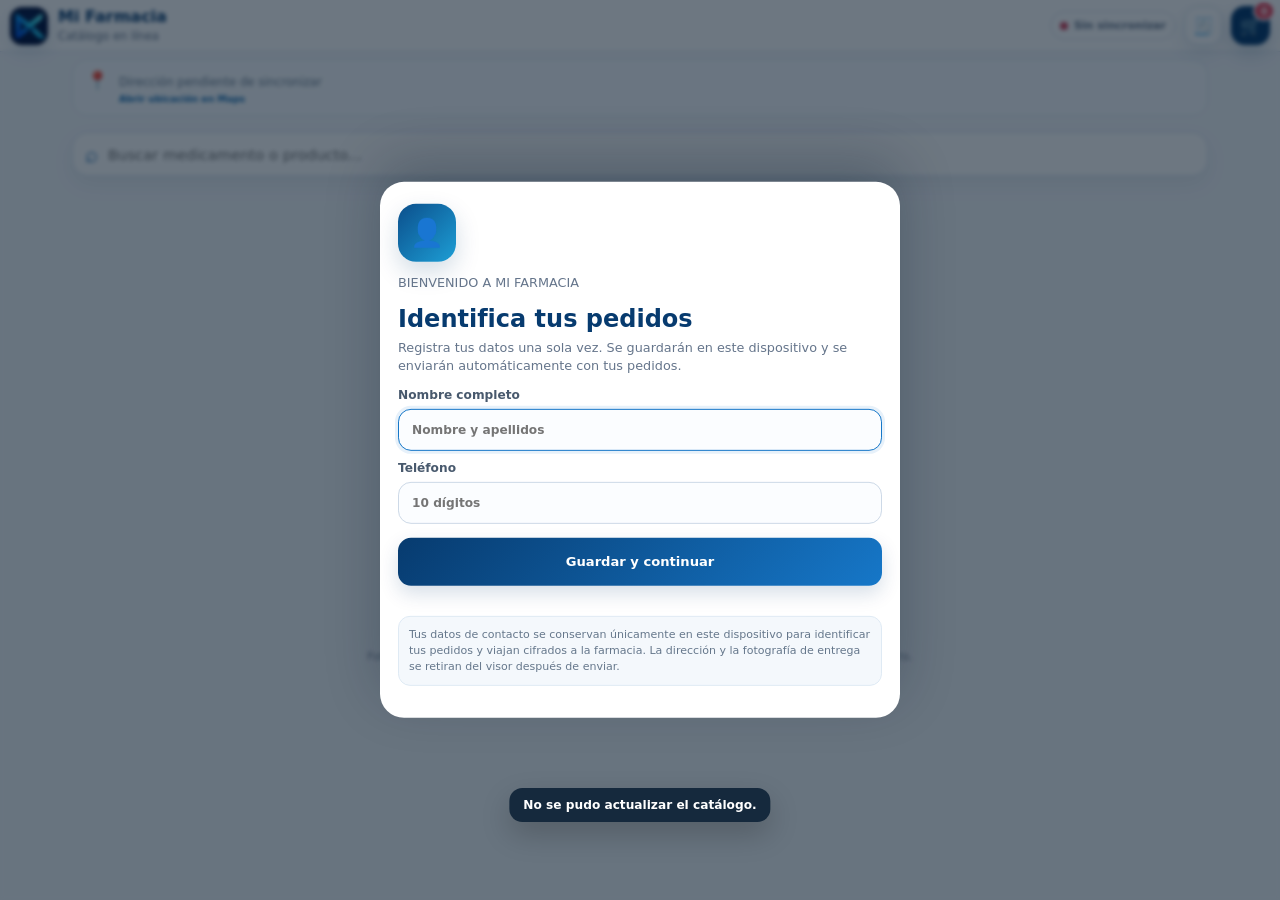
==== docs/index.html @ c157eda9 "Quita geolocalizacion y mejora recuperacion del catalogo" ====
<!doctype html>
<html lang="es-MX">
<head>
  <meta charset="utf-8">
  <meta name="viewport" content="width=device-width,initial-scale=1,maximum-scale=1,user-scalable=no,viewport-fit=cover,interactive-widget=resizes-content">
  <meta name="theme-color" content="#0a4d8c">
  <meta name="description" content="Mi Farmacia: consulta disponibilidad, precios y envía tu pedido a farmacia.">
  <title>Mi Farmacia</title>
  <meta name="mi-farmacia-build" content="single-file-v1.9.0-no-geolocation-catalog-recovery">
  <link rel="icon" type="image/png" href="[data-uri]">
  <style>
:root{--navy:#073b6f;--blue:#0a5fa8;--blue2:#1677c8;--ink:#122033;--muted:#65758b;--line:#dce5ef;--bg:#f4f7fb;--card:#fff;--ok:#0a8f62;--danger:#bd2543;--shadow:0 18px 45px rgba(15,46,76,.11);--radius:22px;--safe-bottom:max(18px,env(safe-area-inset-bottom))}
*{box-sizing:border-box}html{scroll-behavior:smooth}body{margin:0;background:var(--bg);color:var(--ink);font-family:Inter,ui-sans-serif,system-ui,-apple-system,BlinkMacSystemFont,"Segoe UI",sans-serif;-webkit-tap-highlight-color:transparent}button,input,textarea{font:inherit}button{cursor:pointer}.app-header{position:sticky;top:0;z-index:40;display:flex;align-items:center;justify-content:space-between;gap:12px;padding:6px max(10px,env(safe-area-inset-left)) 6px max(10px,env(safe-area-inset-right));background:rgba(255,255,255,.94);backdrop-filter:blur(15px);border-bottom:1px solid rgba(211,224,238,.9)}.brand{display:flex;align-items:center;gap:10px;background:transparent;border:0;padding:0;text-align:left;min-width:0}.brand-logo{width:38px;height:38px;border-radius:12px;object-fit:contain;box-shadow:0 7px 18px rgba(0,70,125,.13)}.brand-logo.custom-store-image{object-fit:cover;border:1px solid #d7e4ef}.brand-copy{display:flex;flex-direction:column;min-width:0}.brand-copy strong{font-size:1rem;color:var(--navy);line-height:1.1}.brand-copy small{font-size:.72rem;color:var(--muted);max-width:50vw;overflow:hidden;text-overflow:ellipsis;white-space:nowrap;margin-top:3px}.header-actions{display:flex;align-items:center;gap:8px;position:relative}.status-chip{display:flex;align-items:center;gap:6px;border:1px solid var(--line);background:#fff;border-radius:999px;padding:7px 9px;color:var(--muted);font-size:.69rem;font-weight:800}.status-chip i{display:block;width:8px;height:8px;border-radius:50%;background:#e0a229}.status-chip.online i{background:#14a36d}.status-chip.offline i{background:#cf4059}.cart-button{position:relative;width:39px;height:39px;border:0;border-radius:14px;background:var(--navy);color:white;font-size:1.1rem;box-shadow:0 8px 20px rgba(7,59,111,.2)}.cart-button b{position:absolute;top:-5px;right:-5px;display:grid;place-items:center;min-width:20px;height:20px;padding:0 5px;border-radius:999px;background:#e63952;color:#fff;font-size:.68rem;border:2px solid #fff}.config-panel{position:fixed;inset:0;z-index:80;background:rgba(4,24,44,.52);padding:72px 14px 14px;overflow:auto}.config-card{max-width:620px;margin:0 auto;background:#fff;border-radius:22px;box-shadow:var(--shadow);padding:18px}.config-head{display:flex;align-items:flex-start;justify-content:space-between;gap:15px;margin-bottom:15px}.config-head div{display:flex;flex-direction:column}.config-head strong{color:var(--navy)}.config-head small{color:var(--muted);margin-top:4px}.config-card label,.checkout-grid label{display:flex;flex-direction:column;gap:7px;font-size:.77rem;font-weight:800;color:#48596d;margin-top:12px}.config-card input,.checkout-grid input,.checkout-grid textarea{width:100%;border:1px solid #cdd9e7;border-radius:13px;background:#fbfdff;padding:12px 13px;color:var(--ink);outline:none}.config-card input:focus,.checkout-grid input:focus,.checkout-grid textarea:focus{border-color:var(--blue2);box-shadow:0 0 0 3px rgba(22,119,200,.1)}.config-actions{display:flex;gap:9px;flex-wrap:wrap;margin-top:15px}.config-message{margin:12px 0 0;color:var(--muted);font-size:.74rem;line-height:1.45}.icon-button,.modal-close{border:1px solid var(--line);background:#fff;color:#52657a;width:39px;height:39px;border-radius:12px;display:grid;place-items:center}main{width:min(1180px,100%);margin:0 auto;padding:7px 10px 34px}.search-shell{position:sticky;top:51px;z-index:30;background:linear-gradient(var(--bg) 78%,rgba(244,247,251,0));padding:6px 0 8px}.search-box{height:44px;background:#fff;border:1px solid #d9e4ef;border-radius:16px;display:flex;align-items:center;gap:8px;padding:0 12px;box-shadow:0 8px 22px rgba(19,55,90,.07)}.search-box>span{font-size:1.4rem;color:var(--blue)}.search-box input{min-width:0;flex:1;border:0;outline:0;font-size:.92rem;color:var(--ink)}.search-box button{border:0;background:#eef3f8;color:#63758a;border-radius:10px;width:30px;height:30px;visibility:hidden}.search-box.has-value button{visibility:visible}.category-strip{display:flex;gap:7px;overflow:auto;padding:7px 1px 1px;scrollbar-width:none}.category-strip::-webkit-scrollbar{display:none}.category-chip{border:1px solid #d7e1ec;background:#fff;color:#536579;border-radius:999px;padding:6px 10px;font-size:.68rem;font-weight:800;white-space:nowrap}.category-chip.active{background:var(--navy);border-color:var(--navy);color:#fff}.state-card{display:flex;min-height:260px;align-items:center;justify-content:center;flex-direction:column;gap:8px;text-align:center;color:var(--muted)}.state-card strong{color:#42566d}.state-icon{font-size:2.6rem}.paused-state{min-height:360px;padding:30px 20px}.paused-state .state-icon{font-size:3.3rem}.paused-state strong{font-size:1.15rem;color:#8b5c00}.paused-state span{max-width:520px;font-size:.86rem;line-height:1.55}.cart-button:disabled{opacity:.45;cursor:not-allowed}.spinner{width:34px;height:34px;border-radius:50%;border:4px solid #dbe5ef;border-top-color:var(--blue);animation:spin .8s linear infinite}@keyframes spin{to{transform:rotate(360deg)}}.product-grid{display:grid;grid-template-columns:repeat(2,minmax(0,1fr));gap:7px}.product-card{position:relative;display:flex;flex-direction:column;min-width:0;background:var(--card);border:1px solid #e0e8f1;border-radius:15px;overflow:hidden;box-shadow:0 8px 21px rgba(17,54,91,.055);transition:.16s transform,.16s box-shadow}.product-card:active{transform:scale(.985)}.product-image{aspect-ratio:1.18/1;background:linear-gradient(145deg,#f2f7fc,#eaf2f9);display:grid;place-items:center;padding:14px;overflow:hidden}.product-image svg,.product-image img{width:100%;height:100%;max-width:180px;max-height:148px;object-fit:contain}.stock-badge{position:absolute;top:6px;left:6px;background:#e9f8f1;color:#087653;border:1px solid #bfe8d8;border-radius:999px;padding:4px 6px;font-size:.56rem;font-weight:900}.product-body{display:flex;flex-direction:column;gap:4px;flex:1;padding:8px 8px 9px}.product-presentation{font-size:.57rem;color:#6e7f92;font-weight:800;text-transform:uppercase;letter-spacing:.035em;line-height:1.25}.product-name{font-size:.76rem;line-height:1.23;margin:0;color:#17283a;display:-webkit-box;-webkit-line-clamp:3;-webkit-box-orient:vertical;overflow:hidden;min-height:2.9em}.product-bottom{margin-top:auto;display:flex;align-items:center;justify-content:space-between;gap:7px;padding-top:4px}.product-price{font-size:.92rem;color:var(--navy);font-weight:900}.add-mini{border:0;border-radius:11px;background:#eaf3fb;color:var(--blue);width:31px;height:31px;font-weight:900;font-size:1.25rem}.modal,.drawer{position:fixed;inset:0;z-index:100}.modal-backdrop,.drawer-backdrop{position:absolute;inset:0;background:rgba(5,22,39,.58);backdrop-filter:blur(2px)}.modal-card{position:absolute;left:50%;bottom:0;transform:translateX(-50%);width:min(560px,100%);max-height:92vh;overflow:auto;background:#fff;border-radius:25px 25px 0 0;padding:22px 18px calc(20px + env(safe-area-inset-bottom));box-shadow:0 -20px 55px rgba(0,20,40,.24)}.modal-close{position:absolute;right:15px;top:15px;z-index:1}.quantity-image{height:128px;display:grid;place-items:center;background:#f1f6fb;border-radius:18px;margin-bottom:13px}.quantity-image svg,.quantity-image img{height:110px;width:80%;object-fit:contain}.quantity-copy small{color:var(--muted);font-size:.7rem;font-weight:800;text-transform:uppercase}.quantity-copy h2{font-size:1.22rem;line-height:1.18;margin:5px 45px 8px 0}.quantity-meta{display:flex;align-items:center;justify-content:space-between;gap:10px;color:var(--ok);font-size:.78rem;font-weight:800}.quantity-meta strong{font-size:1.25rem;color:var(--navy)}.stepper{display:grid;grid-template-columns:48px 1fr 48px;gap:8px;margin:18px 0}.stepper button{border:1px solid #d6e1ec;background:#eef5fb;color:var(--navy);border-radius:13px;font-size:1.4rem;font-weight:900}.stepper input{height:48px;border:1px solid #cbd8e5;border-radius:13px;text-align:center;font-weight:900;font-size:1.05rem;outline:none}.btn{border:0;border-radius:13px;padding:11px 15px;font-weight:900;font-size:.82rem}.btn.primary{background:linear-gradient(135deg,var(--navy),var(--blue2));color:#fff;box-shadow:0 8px 19px rgba(7,59,111,.16)}.btn.ghost{background:#edf3f8;color:#536579}.btn.wide{width:100%;min-height:48px}.drawer-panel{position:absolute;right:0;top:0;bottom:0;width:min(460px,94vw);background:#fff;box-shadow:-20px 0 45px rgba(0,20,40,.2);padding:18px 15px calc(18px + env(safe-area-inset-bottom));display:flex;flex-direction:column}.drawer-head{display:flex;align-items:center;justify-content:space-between;border-bottom:1px solid var(--line);padding-bottom:12px}.drawer-head small{font-size:.64rem;color:var(--blue);font-weight:900;letter-spacing:.1em}.drawer-head h2{margin:2px 0 0}.cart-items{flex:1;overflow:auto;padding:8px 0}.cart-empty{height:100%;min-height:220px;display:grid;place-items:center;text-align:center;color:var(--muted);padding:20px}.cart-row{display:grid;grid-template-columns:62px minmax(0,1fr) auto;gap:10px;align-items:center;border-bottom:1px solid #edf1f5;padding:10px 1px}.cart-thumb{height:58px;background:#f1f6fa;border-radius:13px;display:grid;place-items:center}.cart-thumb svg,.cart-thumb img{width:54px;height:48px;object-fit:contain}.cart-info{min-width:0}.cart-info strong{display:block;font-size:.78rem;line-height:1.25}.cart-info small{display:block;color:var(--muted);font-size:.65rem;margin-top:3px}.cart-price{color:var(--navy);font-weight:900;font-size:.79rem;margin-top:4px}.cart-controls{display:flex;align-items:center;gap:5px}.cart-controls button{width:29px;height:29px;border:1px solid #d7e1eb;background:#f5f8fb;color:var(--navy);border-radius:9px;font-weight:900}.cart-controls b{min-width:20px;text-align:center;font-size:.75rem}.cart-remove{margin-left:3px!important;color:var(--danger)!important}.cart-summary{border-top:1px solid var(--line);padding:13px 2px}.cart-summary>div{display:flex;justify-content:space-between;gap:12px;color:var(--muted);font-size:.77rem;margin:4px 0}.cart-summary .cart-total{align-items:end;margin-top:8px}.cart-total strong{font-size:1.4rem;color:var(--navy)}.checkout-card h2{margin:5px 0 9px}.checkout-grid{display:grid;grid-template-columns:1fr;gap:1px}.checkout-grid label.full{grid-column:1/-1}.checkout-grid textarea{min-height:82px;resize:vertical}.checkout-review{display:flex;justify-content:space-between;align-items:end;margin:17px 0 13px;padding:13px;border-radius:14px;background:#eef5fb;color:#536579;font-size:.78rem}.checkout-review strong{font-size:1.32rem;color:var(--navy)}.checkout-message{min-height:20px;font-size:.74rem;color:var(--danger);font-weight:700}.success-card{text-align:center}.success-mark{width:64px;height:64px;border-radius:50%;margin:4px auto 13px;background:#e7f8f0;color:#0b8b61;display:grid;place-items:center;font-size:2rem;font-weight:900}.success-card h2{margin:4px 0 8px}.success-card>p:not(.eyebrow){color:var(--muted);font-size:.82rem}.order-id{background:#edf4fa;border:1px dashed #aac4dc;color:var(--navy);font-size:1rem;font-weight:900;letter-spacing:.05em;padding:14px;border-radius:13px;margin:16px 0}.toast{position:fixed;z-index:160;left:50%;bottom:calc(78px + env(safe-area-inset-bottom));transform:translate(-50%,20px);background:#15293d;color:#fff;border-radius:13px;padding:10px 14px;max-width:calc(100vw - 30px);font-size:.76rem;font-weight:800;box-shadow:0 12px 30px rgba(0,0,0,.2);opacity:0;pointer-events:none;transition:.2s}.toast.show{opacity:1;transform:translate(-50%,0)}footer{display:flex;flex-direction:column;align-items:center;gap:4px;text-align:center;padding:24px 15px calc(80px + env(safe-area-inset-bottom));color:#7a8999;font-size:.68rem}footer strong{color:var(--navy);font-size:.8rem}footer small{margin-top:5px}.is-busy{opacity:.65;pointer-events:none}[hidden]{display:none!important}

@media(max-width:719px){input,textarea,select{font-size:16px!important}.product-card,.add-mini,.cart-button,.category-chip,.brand{touch-action:manipulation}footer{margin-top:12px}.state-card{min-height:190px}}
@media(min-width:720px){main{padding-left:22px;padding-right:22px}.product-grid{grid-template-columns:repeat(3,minmax(0,1fr));gap:15px}.product-card{border-radius:21px}.product-image{aspect-ratio:1.12/1;padding:18px}.product-image svg,.product-image img{max-width:220px;max-height:180px}.product-body{padding:13px}.modal-card{bottom:50%;transform:translate(-50%,50%);border-radius:24px}.checkout-grid{grid-template-columns:1fr 1fr}}
@media(min-width:1040px){.product-grid{grid-template-columns:repeat(4,minmax(0,1fr))}.search-shell{top:51px}}
@media(max-width:410px){.status-chip span{display:none}.status-chip{padding:7px}.brand-logo{width:36px;height:36px}.product-grid{gap:8px}.product-body{padding:9px}.product-name{font-size:.78rem}.product-price{font-size:.91rem}}

/* Catálogo progresivo para mantener fluidez en celular */
.load-more-wrap{display:flex;justify-content:center;padding:8px 0 96px}.load-more{min-width:210px;background:#fff}.load-more[hidden]{display:none!important}

/* Mi Farmacia v1.8 · disponibilidad y existencia real */
.product-card.is-out{opacity:.72;filter:saturate(.72)}
.product-card.is-out .product-image{background:linear-gradient(145deg,#f6f7f9,#eef1f4)}
.stock-badge.is-out{background:#f4f4f6;color:#6b7280;border-color:#dadde2}.stock-badge.is-low{background:#fff4dc;color:#a85b00;border-color:#f3d49a;box-shadow:0 4px 12px rgba(168,91,0,.10)}
.add-mini:disabled{background:#f0f2f5;color:#9aa3ad;cursor:not-allowed}
.availability-inline{display:inline-flex;align-items:center;gap:6px;border-radius:999px;padding:5px 9px;background:#e9f8f1;color:#087653;border:1px solid #bfe8d8}
.availability-inline.is-out{background:#f4f4f6;color:#6b7280;border-color:#dadde2}.availability-inline.is-low{background:#fff4dc;color:#a85b00;border-color:#f3d49a}

  
/* Mi Farmacia v1.3 · panel de conexión de solo lectura */
.brand{cursor:pointer}.brand:focus-visible{outline:3px solid rgba(22,119,200,.22);outline-offset:3px;border-radius:13px}
.connection-panel{position:fixed;inset:0;z-index:120;display:grid;place-items:start center;padding:72px 14px 18px;overflow:auto}.connection-panel[hidden]{display:none!important}.connection-backdrop{position:fixed;inset:0;background:rgba(4,24,44,.55);backdrop-filter:blur(3px)}.connection-card{position:relative;width:min(620px,100%);background:#fff;border:1px solid #dce6ef;border-radius:22px;box-shadow:0 24px 70px rgba(4,35,64,.28);padding:17px}.connection-head{display:flex;align-items:flex-start;justify-content:space-between;gap:14px}.connection-head small{font-size:.63rem;color:#1677c8;font-weight:900;letter-spacing:.11em}.connection-head h2{margin:3px 0 3px;color:var(--navy);font-size:1.2rem}.connection-head p{margin:0;color:var(--muted);font-size:.74rem;line-height:1.4}.connection-status{display:flex;align-items:center;gap:8px;margin:15px 0 10px;padding:9px 11px;background:#f6f9fc;border:1px solid #dfe8f1;border-radius:13px;color:#445a70;font-size:.78rem}.connection-status i{width:9px;height:9px;border-radius:50%;background:#e0a229}.connection-status.online i{background:#14a36d}.connection-status.offline i{background:#cf4059}.connection-grid{display:grid;grid-template-columns:1fr 1fr;gap:9px}.connection-field{min-width:0;background:#fbfdff;border:1px solid #dfe7ef;border-radius:13px;padding:10px 11px}.connection-field span{display:block;color:#718197;font-size:.61rem;font-weight:900;text-transform:uppercase;letter-spacing:.055em;margin-bottom:5px}.connection-field strong{display:block;color:#17324d;font-size:.76rem;line-height:1.35;overflow-wrap:anywhere}.connection-url-field{grid-column:1/-1}.copy-link{margin-top:8px;border:0;background:#eaf3fb;color:#0b66ae;border-radius:9px;padding:7px 10px;font-size:.68rem;font-weight:900}.connection-note{margin:11px 2px 0;color:#718197;font-size:.67rem;line-height:1.4}@media(max-width:520px){.connection-panel{padding:64px 10px 12px}.connection-card{border-radius:19px;padding:14px}.connection-grid{grid-template-columns:1fr}.connection-url-field{grid-column:auto}.connection-field{padding:9px 10px}}

/* v1.4.0 · perfil local, antibióticos unificados e imágenes reales por código de barras */
.profile-card{max-width:520px}.profile-card .profile-mark{width:58px;height:58px;border-radius:18px;display:grid;place-items:center;margin:0 0 12px;background:linear-gradient(135deg,#0b4f8c,#1d9ed5);color:#fff;font-size:1.7rem;box-shadow:0 10px 24px rgba(7,59,111,.18)}
.profile-card h2{margin:3px 45px 6px 0;color:var(--navy)}.profile-card>p{margin:0 0 12px;color:var(--muted);font-size:.8rem;line-height:1.45}.profile-grid{display:grid;gap:10px}.profile-grid label{display:flex;flex-direction:column;gap:7px;font-size:.76rem;font-weight:900;color:#48596d}.profile-grid input{width:100%;border:1px solid #cdd9e7;border-radius:13px;background:#fbfdff;padding:13px;color:var(--ink);outline:none}.profile-grid input:focus{border-color:var(--blue2);box-shadow:0 0 0 3px rgba(22,119,200,.1)}.privacy-note{margin-top:10px!important;font-size:.69rem!important;background:#f4f8fc;border:1px solid #dfeaf4;border-radius:12px;padding:10px;color:#65778b!important}.profile-error{min-height:18px;margin-top:9px;color:#b62f48;font-size:.72rem;font-weight:800}
.rx-catalog-note{display:flex;align-items:flex-start;gap:8px;margin:9px 1px 1px;padding:9px 11px;border:1px solid #f1d39b;border-radius:13px;background:#fff8e9;color:#72541c;font-size:.7rem;line-height:1.38}.rx-catalog-note strong{color:#65450c}.rx-catalog-note span:first-child{font-size:1rem;line-height:1}
.rx-inline{margin:11px 0 0;padding:9px 11px;border-radius:12px;border:1px solid #f0cf91;background:#fff8e6;color:#74510f;font-size:.72rem;font-weight:800;line-height:1.4}.rx-badge{display:inline-flex;align-items:center;gap:4px;border-radius:999px;padding:4px 7px;background:#fff2d4;border:1px solid #edcb83;color:#76500a;font-size:.57rem;font-weight:900;margin-top:2px;width:max-content}.checkout-rx{margin:12px 0 0;padding:10px 12px;border-radius:13px;background:#fff7e2;border:1px solid #efcf8d;color:#6f4b0a;font-size:.73rem;font-weight:800;line-height:1.4}
.product-image{position:relative}.product-image img.real-product-image,.quantity-image img.real-product-image,.cart-thumb img.real-product-image{filter:drop-shadow(0 9px 12px rgba(30,52,76,.14));object-fit:contain}.image-source-badge{position:absolute;right:7px;bottom:7px;border-radius:999px;background:rgba(255,255,255,.9);border:1px solid #dae5ef;color:#6a7a8b;padding:3px 6px;font-size:.5rem;font-weight:800;backdrop-filter:blur(6px)}


/* v1.7 · dirección pública, entrega y seguimiento local de pedidos */
.store-public-card{display:flex;align-items:flex-start;gap:10px;margin:0 0 10px;padding:11px 13px;border:1px solid #dbe8f2;border-radius:15px;background:#f8fbfe;color:#435a70}.store-public-card>span{font-size:1.15rem;line-height:1.1}.store-public-card strong{display:block;color:var(--navy);font-size:.78rem}.store-public-card small{display:block;margin-top:3px;color:#687b8f;font-size:.69rem;line-height:1.4}.history-button{position:relative;width:39px;height:39px;border:1px solid #d6e3ee;border-radius:14px;background:#fff;color:var(--navy);font-size:1.05rem;box-shadow:0 8px 20px rgba(7,59,111,.10);display:grid;place-items:center}.history-button:active{transform:scale(.97)}.history-drawer .drawer-panel{width:min(520px,94vw)}.history-drawer .order-history{flex:1;min-height:0;margin:10px 0 0;border:0;border-radius:0;overflow:auto;box-shadow:none}.history-drawer .order-history-head{position:sticky;top:0;z-index:2;padding:11px 2px;background:#fff}.history-drawer .order-history-list{padding:9px 1px 18px}.order-history{margin:0 0 12px;border:1px solid #dce8f1;border-radius:16px;background:#fff;overflow:hidden}.order-history-head{display:flex;align-items:center;justify-content:space-between;gap:10px;padding:11px 13px;border-bottom:1px solid #e6edf3;background:#fbfdff}.order-history-head div strong{display:block;color:var(--navy);font-size:.76rem}.order-history-head div small{display:block;color:#758699;font-size:.61rem;margin-top:2px}.order-history-head button{border:1px solid #cfe0ed;background:#eef6fc;color:#0b66ae;border-radius:10px;padding:7px 9px;font-size:.62rem;font-weight:900}.order-history-actions{display:flex;align-items:center;justify-content:flex-end;gap:6px;flex-wrap:wrap}.order-history-head .order-history-actions button{white-space:nowrap}.order-history-head .order-history-actions .danger-soft{border-color:#f1cbd2;background:#fff3f5;color:#b4243f}.order-history-head .order-history-actions .danger-soft:hover{background:#fde9ed}.order-history-head .order-history-actions .danger-soft:disabled{opacity:.45;cursor:not-allowed}@media(max-width:520px){.order-history-head{align-items:flex-start}.order-history-actions{max-width:58%;justify-content:flex-end}.order-history-head .order-history-actions button{padding:7px 8px;font-size:.58rem}}.order-history-list{display:grid;gap:7px;padding:9px}.order-history-empty{padding:14px;color:#7a8999;font-size:.7rem;text-align:center}.order-history-item{display:grid;grid-template-columns:minmax(0,1fr) auto;gap:8px;padding:9px 10px;border:1px solid #e7edf3;border-radius:12px;background:#fff}.order-history-item strong{display:block;color:#263b50;font-size:.7rem}.order-history-item small{display:block;color:#758699;font-size:.6rem;margin-top:2px;line-height:1.35}.order-status-pill{align-self:start;border-radius:999px;padding:5px 7px;background:#eaf2f8;color:#5e7184;font-size:.56rem;font-weight:900;white-space:nowrap}.order-status-pill.surtido{background:#e2f7ec;color:#087653}.order-status-pill.cancelado{background:#fdebed;color:#aa203b}.order-status-pill.en-proceso{background:#fff4d8;color:#8b5c00}.order-status-pill.nuevo{background:#e3f4ff;color:#075f9a}
.order-progress-panel{position:absolute;right:0;top:calc(100% + 10px);width:min(365px,calc(100vw - 20px));border:1px solid #cfe0ed;border-radius:17px;background:rgba(255,255,255,.98);box-shadow:0 18px 45px rgba(7,59,111,.2);padding:12px 13px;color:#31475b;cursor:pointer;backdrop-filter:blur(14px);z-index:65}.order-progress-panel[hidden]{display:none!important}.order-progress-top{display:flex;align-items:flex-start;justify-content:space-between;gap:10px}.order-progress-title{min-width:0}.order-progress-title strong{display:block;color:var(--navy);font-size:.72rem}.order-progress-title small{display:block;margin-top:2px;color:#7a8999;font-size:.57rem;overflow:hidden;text-overflow:ellipsis;white-space:nowrap}.order-progress-badge{flex:0 0 auto;border-radius:999px;padding:5px 8px;background:#e3f4ff;color:#075f9a;font-size:.56rem;font-weight:950;white-space:nowrap}.order-progress-badge.en-proceso{background:#fff4d8;color:#8b5c00}.order-progress-badge.surtido{background:#e2f7ec;color:#087653}.order-progress-badge.cancelado{background:#fdebed;color:#aa203b}.order-progress-message{margin-top:8px;font-size:.65rem;font-weight:800;line-height:1.35;color:#53697e}.order-progress-steps{display:grid;grid-template-columns:repeat(3,1fr);gap:5px;margin-top:10px}.order-progress-step{position:relative;padding-top:12px;text-align:center;color:#8a98a7;font-size:.51rem;font-weight:900;line-height:1.15}.order-progress-step::before{content:'';position:absolute;top:2px;left:50%;width:8px;height:8px;transform:translateX(-50%);border-radius:50%;background:#d7e1ea;box-shadow:0 0 0 3px #f4f7fa}.order-progress-step:not(:last-child)::after{content:'';position:absolute;top:5px;left:calc(50% + 7px);width:calc(100% - 14px);height:2px;background:#e2e8ee}.order-progress-step.done,.order-progress-step.current{color:#0a5b95}.order-progress-step.done::before,.order-progress-step.current::before{background:#1681c4;box-shadow:0 0 0 3px #dff1fc}.order-progress-step.done:not(:last-child)::after{background:#70b9e4}.order-progress-step.current::before{animation:orderPulse 1.4s ease-in-out infinite}.order-progress-panel.terminal .order-progress-step{color:#087653}.order-progress-panel.terminal .order-progress-step::before{background:#17a36d;box-shadow:0 0 0 3px #dff5eb}.order-progress-panel.terminal .order-progress-step:not(:last-child)::after{background:#74cdaa}.order-progress-panel.cancelled .order-progress-steps{display:none}.order-progress-panel.cancelled .order-progress-message{color:#9d2940}@keyframes orderPulse{0%,100%{box-shadow:0 0 0 3px #dff1fc}50%{box-shadow:0 0 0 7px rgba(22,129,196,.12)}}@media(max-width:520px){.order-progress-panel{right:-1px;top:calc(100% + 8px);width:min(350px,calc(100vw - 12px));padding:11px}.order-progress-message{font-size:.63rem}}.delivery-choice{margin:13px 0 0;padding:12px;border:1px solid #dce7f0;border-radius:14px;background:#f9fbfd}.delivery-choice>strong{display:block;color:var(--navy);font-size:.76rem;margin-bottom:9px}.delivery-options{display:grid;grid-template-columns:1fr 1fr;gap:8px}.delivery-option{display:flex!important;align-items:center!important;gap:8px!important;border:1px solid #d5e1eb;border-radius:12px;background:#fff;padding:10px!important;color:#385069!important;font-size:.7rem!important;font-weight:900!important;cursor:pointer}.delivery-option input{width:auto!important;margin:0}.delivery-section{margin-top:10px;padding-top:10px;border-top:1px solid #e1e9f0}.delivery-section label{display:flex;flex-direction:column;gap:6px;color:#4b5e72;font-size:.7rem;font-weight:900}.delivery-section input,.delivery-section textarea{width:100%;border:1px solid #cdd9e7;border-radius:12px;background:#fff;padding:11px;color:var(--ink);outline:none}.delivery-section textarea{min-height:76px;resize:vertical}.delivery-row{display:grid;grid-template-columns:1fr 1fr;gap:8px}.pickup-address{padding:9px 10px;border-radius:11px;background:#eef5fb;color:#50667b;font-size:.68rem;line-height:1.4;margin-bottom:9px}.pickup-address strong{color:var(--navy)}.delivery-help{margin:6px 1px 0;color:#7a8999;font-size:.61rem;line-height:1.35}.facade-preview{margin-top:9px;display:flex;align-items:center;gap:9px}.facade-preview img{width:92px;height:70px;object-fit:cover;border-radius:10px;border:1px solid #d4e0ea;background:#eef4f8}.facade-preview span{font-size:.62rem;color:#65788b}.connection-address-field{grid-column:1/-1}@media(max-width:520px){.delivery-options,.delivery-row{grid-template-columns:1fr}.connection-address-field{grid-column:auto}}


/* Mi Farmacia · stock visible directamente en tarjeta + detalle de historial */
.stock-badge{z-index:3}.stock-badge.is-low{background:#fff3d6!important;color:#9a5a00!important;border-color:#f1cb7a!important}
.stock-inline{display:flex;align-items:center;gap:5px;width:fit-content;max-width:100%;margin-top:5px;border-radius:9px;padding:5px 7px;background:#e9f8f1;color:#087653;border:1px solid #bfe8d8;font-size:.59rem;font-weight:950;line-height:1.2}
.stock-inline.is-low{background:#fff3d6;color:#9a5a00;border-color:#f1cb7a}.stock-inline.is-out{background:#fdebed;color:#aa203b;border-color:#f4bfc8}.stock-inline.is-out::before{content:'●';font-size:.65rem}.stock-inline.is-low::before{content:'⚠';font-size:.7rem}
.order-history-item{cursor:pointer;transition:.15s}.order-history-item:hover,.order-history-item.open{border-color:#9fc7e9;background:#f8fbfe}.order-history-detail{grid-column:1/-1;border-top:1px solid #e4ebf2;margin-top:4px;padding-top:9px}.order-history-detail h3{margin:0 0 7px;color:var(--navy);font-size:.71rem}.order-history-detail-row{display:grid;grid-template-columns:minmax(0,1fr) auto;gap:8px;padding:6px 0;border-bottom:1px dashed #e5ebf1}.order-history-detail-row:last-child{border-bottom:0}.order-history-detail-row span{font-size:.62rem;color:#40566b;line-height:1.35}.order-history-detail-row b{font-size:.62rem;color:var(--navy);white-space:nowrap}.order-history-detail-meta{margin-top:7px;padding:7px 8px;border-radius:9px;background:#eef5fb;color:#53697e;font-size:.61rem;line-height:1.4}.order-history-item .history-hint{display:block;margin-top:5px;color:#0b66ae;font-size:.58rem;font-weight:900}

/* v1.8 · Maps, imagen de sucursal ampliada y fondo visual */
body.store-wallpaper{background:#eef4fa;}
body.store-wallpaper::before{content:"";position:fixed;inset:51px 0 0;z-index:0;pointer-events:none;background-image:var(--store-wallpaper,none);background-repeat:no-repeat;background-position:center center;background-size:min(980px,88vw) auto;opacity:.13;filter:saturate(.9) contrast(.96);}
main{position:relative;z-index:1}.app-header{z-index:40}.connection-panel,.modal,.drawer{z-index:120}
.store-public-card{width:100%;font:inherit;text-align:left;cursor:pointer;appearance:none;-webkit-appearance:none;transition:.16s border-color,.16s background,.16s transform}
.store-public-card:hover{border-color:#9fc7e9;background:rgba(248,251,254,.92)}.store-public-card:active{transform:scale(.995)}
.store-public-card small{font-size:.73rem}.store-public-card .maps-hint{display:block;margin-top:3px;color:#0b66ae;font-size:.58rem;font-weight:900}
.connection-store-photo{margin:13px 0 10px;border:1px solid #dbe6ef;border-radius:16px;background:#f2f7fb;overflow:hidden;display:grid;place-items:center;min-height:120px}
.connection-store-photo[hidden]{display:none!important}.connection-store-photo img{display:block;width:100%;height:min(320px,42vh);object-fit:contain;background:#f2f7fb}
@media(max-width:520px){body.store-wallpaper::before{background-size:94vw auto;opacity:.11}.connection-store-photo img{height:min(260px,36vh)}}

  .order-progress-panel{position:relative}
  .order-progress-close{position:absolute;top:8px;right:8px;width:28px;height:28px;border:1px solid #d8e2ec;border-radius:50%;background:#fff;color:#536579;font-size:18px;line-height:1;display:grid;place-items:center;cursor:pointer;z-index:2;padding:0}
  .order-progress-close:hover{background:#f1f5f9}
  .order-progress-top{padding-right:32px}
  .delivery-radius-notice{margin:0 0 10px;padding:10px 11px;border:1px solid #b9d9ef;border-radius:12px;background:#eef8ff;color:#31536e;font-size:.67rem;line-height:1.42}.delivery-radius-notice strong{display:block;color:#075f9a;margin-bottom:4px}.delivery-radius-notice.warning{border-color:#f1cc82;background:#fff7df;color:#76520f}.delivery-radius-notice.ok{border-color:#b9e2cf;background:#eefaf4;color:#166447}.delivery-radius-notice.error{border-color:#efbdc6;background:#fff1f3;color:#9d2940}.delivery-location-actions{display:flex;align-items:center;gap:8px;flex-wrap:wrap;margin-top:7px}.delivery-location-actions button{border:1px solid #bfd6e8;background:#fff;color:#0b66ae;border-radius:9px;padding:6px 9px;font-size:.61rem;font-weight:900}.delivery-location-status{font-weight:800}.success-privacy-note{margin:10px 0 0;padding:9px 10px;border-radius:11px;background:#eef8f4;color:#166447;font-size:.67rem;font-weight:800;line-height:1.4}
</style>
</head>
<body>
  <header class="app-header">
    <button id="brandButton" class="brand" type="button" aria-label="Ver conexión de Mi Farmacia" aria-expanded="false">
      <img src="[data-uri]" alt="Mi Farmacia" id="brandLogo" class="brand-logo">
      <span class="brand-copy"><strong>Mi Farmacia</strong><small id="storeName">Catálogo en línea</small></span>
    </button>
    <div class="header-actions">
      <span id="statusChip" class="status-chip offline"><i></i><span>Conectando</span></span>
      <button id="orderHistoryButton" class="history-button" type="button" aria-label="Abrir historial de pedidos" title="Historial de pedidos">🧾</button>
      <button id="cartButton" class="cart-button" type="button" aria-label="Abrir carrito">🛒<b id="cartCount">0</b></button>
      <section id="orderProgressPanel" class="order-progress-panel" role="button" tabindex="0" aria-live="polite" aria-label="Seguimiento del pedido" hidden></section>
    </div>
  </header>

  <div id="connectionPanel" class="connection-panel" hidden>
    <div class="connection-backdrop" data-close="connection"></div>
    <section class="connection-card" role="dialog" aria-modal="true" aria-labelledby="connectionTitle">
      <div class="connection-head">
        <div><small>CONEXIÓN AUTOMÁTICA</small><h2 id="connectionTitle">Mi Farmacia</h2></div>
        <button id="closeConnection" class="icon-button" type="button" aria-label="Cerrar">✕</button>
      </div>
      <div class="connection-status"><i id="connectionDot"></i><strong id="connectionState">Conectando…</strong></div>
      <div id="connectionStorePhoto" class="connection-store-photo" hidden><img id="connectionStoreImage" alt="Imagen de la sucursal"></div>
      <div class="connection-grid">
        <div class="connection-field"><span>Farmacia</span><strong id="connectionStoreName">FARMACIA FARMABIEN GARDENIAS</strong></div>
        <div class="connection-field"><span>ID / equipo</span><strong id="connectionStoreId">—</strong></div>
        <div class="connection-field"><span>Catálogo</span><strong id="connectionCatalog">Esperando sincronización</strong></div>
        <div class="connection-field connection-address-field"><span>Dirección de la sucursal</span><strong id="connectionStoreAddress">Pendiente de sincronizar</strong></div>
      </div>
    </section>
  </div>

  <main>

    <button id="storePublicCard" class="store-public-card" type="button" aria-label="Abrir ubicación de la sucursal en Google Maps"><span>📍</span><div><small id="storePublicAddress">Dirección pendiente de sincronizar</small><span class="maps-hint">Abrir ubicación en Maps</span></div></button>

    <section class="search-shell" aria-label="Buscar productos">
      <div class="search-box"><span>⌕</span><input id="searchInput" type="search" autocomplete="off" placeholder="Buscar medicamento o producto..."><button id="clearSearch" type="button" aria-label="Limpiar búsqueda">✕</button></div>
      <div id="categoryStrip" class="category-strip" aria-label="Categorías"></div>
      <div id="rxCatalogNote" class="rx-catalog-note" hidden><span>⚕</span><div><strong>Antibióticos</strong><br>Se requiere presentar receta médica al recoger el pedido en sucursal.</div></div>
    </section>

    <section id="pausedState" class="state-card paused-state" hidden><div class="state-icon">🛠️</div><strong>Tienda pausada por mantenimiento</strong><span>Pronto estaremos en línea. Gracias por tu comprensión.</span></section>
    <section id="loadingState" class="state-card"><div class="spinner"></div><strong>Cargando catálogo…</strong><span>Consultando disponibilidad y precios.</span></section>
    <section id="emptyState" class="state-card" hidden><div class="state-icon">📦</div><strong>No hay productos para mostrar</strong><span id="emptyMessage">Prueba otra búsqueda.</span></section>
    <section id="productGrid" class="product-grid" aria-live="polite"></section>
    <div class="load-more-wrap"><button id="loadMoreProducts" class="btn ghost load-more" type="button" hidden>Mostrar más productos</button></div>
  </main>


  <div id="welcomeModal" class="modal" hidden>
    <div class="modal-backdrop"></div>
    <div class="modal-card profile-card" role="dialog" aria-modal="true" aria-labelledby="welcomeTitle">
      <div class="profile-mark">👤</div>
      <p class="eyebrow">BIENVENIDO A MI FARMACIA</p><h2 id="welcomeTitle">Identifica tus pedidos</h2>
      <p>Registra tus datos una sola vez. Se guardarán en este dispositivo y se enviarán automáticamente con tus pedidos.</p>
      <div class="profile-grid">
        <label>Nombre completo<input id="welcomeName" autocomplete="name" maxlength="80" placeholder="Nombre y apellidos"></label>
        <label>Teléfono<input id="welcomePhone" autocomplete="tel" inputmode="tel" maxlength="20" placeholder="10 dígitos"></label>
      </div>
      <button id="saveWelcomeProfile" class="btn primary wide" type="button" style="margin-top:14px">Guardar y continuar</button>
      <p id="welcomeError" class="profile-error"></p>
      <p class="privacy-note">Tus datos de contacto se conservan únicamente en este dispositivo para identificar tus pedidos y viajan cifrados a la farmacia. La dirección y la fotografía de entrega se retiran del visor después de enviar.</p>
    </div>
  </div>

  <div id="quantityModal" class="modal" hidden>
    <div class="modal-backdrop" data-close="quantity"></div>
    <div class="modal-card quantity-card" role="dialog" aria-modal="true" aria-labelledby="quantityTitle">
      <button class="modal-close" type="button" data-close="quantity">✕</button>
      <div id="quantityImage" class="quantity-image"></div>
      <div class="quantity-copy"><small id="quantityPresentation"></small><h2 id="quantityTitle">Producto</h2><div class="quantity-meta"><span id="quantityStock" class="availability-inline"></span><strong id="quantityPrice"></strong></div></div>
      <div id="quantityRxNotice" class="rx-inline" hidden>⚕ Antibiótico: deberás presentar receta médica al recoger el pedido en sucursal.</div>
      <div class="stepper" aria-label="Cantidad"><button id="qtyMinus" type="button">−</button><input id="qtyInput" type="number" min="1" value="1" inputmode="numeric"><button id="qtyPlus" type="button">+</button></div>
      <button id="addToCart" class="btn primary wide" type="button">Agregar al carrito</button>
    </div>
  </div>

  <div id="historyDrawer" class="drawer history-drawer" hidden>
    <div class="drawer-backdrop" data-close="history"></div>
    <aside class="drawer-panel" role="dialog" aria-modal="true" aria-labelledby="historyTitle">
      <div class="drawer-head"><div><small>TUS PEDIDOS</small><h2 id="historyTitle">Historial</h2></div><button class="icon-button" type="button" data-close="history" aria-label="Cerrar historial">✕</button></div>
      <section id="orderHistoryPanel" class="order-history" aria-label="Historial de pedidos"><div class="order-history-head"><div class="order-history-copy"><strong>Mis pedidos</strong><small>Historial reciente guardado en este dispositivo</small></div><div class="order-history-actions"><button id="deleteOrderHistory" class="danger-soft" type="button">🗑 Eliminar pedidos</button><button id="enableOrderNotifications" type="button">🔔 Activar avisos</button></div></div><div id="orderHistoryList" class="order-history-list"></div></section>
    </aside>
  </div>

  <div id="cartDrawer" class="drawer" hidden>
    <div class="drawer-backdrop" data-close="cart"></div>
    <aside class="drawer-panel" role="dialog" aria-modal="true" aria-labelledby="cartTitle">
      <div class="drawer-head"><div><small>TU PEDIDO</small><h2 id="cartTitle">Carrito</h2></div><button class="icon-button" type="button" data-close="cart">✕</button></div>
      <div id="cartItems" class="cart-items"></div>
      <div class="cart-summary"><div><span>Productos</span><strong id="cartPieces">0 pzas</strong></div><div class="cart-total"><span>Total estimado</span><strong id="cartTotal">$0.00</strong></div></div>
      <button id="checkoutButton" class="btn primary wide" type="button">Finalizar pedido</button>
    </aside>
  </div>

  <div id="checkoutModal" class="modal" hidden>
    <div class="modal-backdrop" data-close="checkout"></div>
    <div class="modal-card checkout-card" role="dialog" aria-modal="true" aria-labelledby="checkoutTitle">
      <button class="modal-close" type="button" data-close="checkout">✕</button>
      <p class="eyebrow">DATOS PARA TU PEDIDO</p><h2 id="checkoutTitle">Confirmar pedido</h2>
      <div class="checkout-grid">
        <input id="customerName" type="hidden"><input id="customerPhone" type="hidden">
        <div class="privacy-note full">🔒 Tus datos de contacto ya están registrados en este dispositivo y se enviarán cifrados a la farmacia. No se muestran nuevamente al finalizar el carrito.</div>
        <label class="full">Observaciones<textarea id="customerNote" maxlength="240" placeholder="Opcional: indicaciones para la farmacia"></textarea></label>
      </div>
      <div class="delivery-choice">
        <strong>¿Cómo quieres recibir tu pedido?</strong>
        <div class="delivery-options">
          <label class="delivery-option"><input id="deliveryPickup" type="radio" name="deliveryType" value="RECOGER_SUCURSAL" checked> 🏪 Recoger en sucursal</label>
          <label class="delivery-option"><input id="deliveryHome" type="radio" name="deliveryType" value="DOMICILIO"> 🚚 Entrega a domicilio</label>
        </div>
        <div id="pickupFields" class="delivery-section">
          <div class="pickup-address"><strong>Dirección:</strong> <span id="pickupStoreAddress">Pendiente de sincronizar</span></div>
          <div class="delivery-row">
            <label>Día estimado de recogida <small>(opcional)</small><input id="pickupDate" type="date"></label>
            <label>Hora estimada <small>(opcional)</small><input id="pickupTime" type="time"></label>
          </div>
        </div>
        <div id="homeDeliveryFields" class="delivery-section" hidden>
          <div id="deliveryRadiusNotice" class="delivery-radius-notice warning"><strong>🚚 Entrega a domicilio cerca del establecimiento</strong><span>La entrega a domicilio se realiza únicamente en zonas cercanas a la farmacia, aproximadamente dentro de 1 km.</span></div>
          <label>Dirección de entrega<textarea id="deliveryAddress" maxlength="260" autocomplete="street-address" placeholder="Calle, número, colonia, referencias"></textarea></label>
          <label style="margin-top:9px">Fotografía de la fachada<input id="deliveryFacade" type="file" accept="image/*" capture="environment"></label>
          <p class="delivery-help">La fotografía se comprime y viaja protegida junto con los datos privados de tu pedido.</p>
          <div id="facadePreview" class="facade-preview" hidden><img id="facadePreviewImage" alt="Vista previa de fachada"><span>Fachada lista para enviar.</span></div>
        </div>
      </div>
      <div id="checkoutRxNotice" class="checkout-rx" hidden>⚕ Este pedido incluye antibióticos. Se requiere presentar receta médica al momento de surtir/entregar según corresponda.</div>
      <div class="checkout-review"><span>Total estimado</span><strong id="checkoutTotal">$0.00</strong></div>
      <button id="submitOrder" class="btn primary wide" type="button">Enviar pedido a la farmacia</button>
      <p id="checkoutMessage" class="checkout-message"></p>
    </div>
  </div>

  <div id="successModal" class="modal" hidden>
    <div class="modal-backdrop"></div>
    <div class="modal-card success-card" role="dialog" aria-modal="true">
      <div class="success-mark">✓</div><p class="eyebrow">PEDIDO ENVIADO</p><h2>Tu farmacia ya recibió el pedido</h2>
      <p>Conserva este folio para identificarlo.</p><div id="successOrderId" class="order-id">—</div><div class="success-privacy-note">🔒 Tus datos de contacto no se muestran en el pedido finalizado. La dirección y la fotografía de entrega ya fueron retiradas de esta pantalla.</div>
      <button id="closeSuccess" class="btn primary wide" type="button">Seguir comprando</button>
    </div>
  </div>

  <div id="toast" class="toast" role="status" aria-live="polite"></div>

  <footer><strong>Mi Farmacia</strong><span>Disponibilidad y precios sujetos a confirmación al momento de surtir.</span><span>Fotos reales cuando están disponibles por código de barras: Open Food Facts / Open Products Facts.</span><small>Diseñado Por- LIC. J. César Astudillo Guzmán. TEL: 5564216859.</small></footer>

  <script>
/*
  MI FARMACIA · CONEXIÓN AUTOMÁTICA
  ---------------------------------
  Este archivo se publica una sola vez con GitHub Pages.
  Cada instalación usa sus propias URLs. No hay Firebase ni GitHub del cliente
  incrustados en este archivo. La conexión se resuelve desde la configuración
  publicada para ese cliente y puede cambiar sin recompilar el visor.
*/
window.MI_FARMACIA_CONFIG = {
  bootstrapUrl: '',
  githubUrl: '',
  tiendaId: '',
  nombreTienda: ''
};

/*
  IMÁGENES OPCIONALES DE PRODUCTO
  -------------------------------
  Puedes usar el código de barras o el ID del producto como llave.
  Acepta rutas relativas del repositorio o URLs HTTPS.

  Ejemplo:
  window.MI_FARMACIA_IMAGES = {
    "7501234567890": "assets/products/7501234567890.webp"
  };

  Si no hay imagen configurada, Mi Farmacia intenta obtener una foto real
  por código de barras desde bases públicas y la guarda en caché local.
  Si no existe una foto confiable, usa la ilustración según presentación.
*/
window.MI_FARMACIA_IMAGES = window.MI_FARMACIA_IMAGES || {};

/*
  CATÁLOGO MAESTRO DE IMÁGENES
  ----------------------------
  GitHub mantiene catalogo-imagenes.json y assets/products de forma automática.
  La página consulta primero ese catálogo por EAN/GTIN y solo usa bases públicas
  como respaldo cuando todavía no existe una fotografía central.
*/
window.MI_FARMACIA_IMAGE_CATALOG = window.MI_FARMACIA_IMAGE_CATALOG || {
  manifest: 'catalogo-imagenes.json',
  version: 1
};

  </script>
  <script>
(() => {
  'use strict';
  const $ = id => document.getElementById(id);
  const STORAGE_RESOLVER = 'mi_farmacia:resolver:v2';
  const STORAGE_CATALOG = 'mi_farmacia:catalogo:v2';
  const STORAGE_CART = 'mi_farmacia:cart:v2';
  const STORAGE_CUSTOMER = 'mi_farmacia:customer:v1';
  const STORAGE_ORDERS = 'mi_farmacia:orders:v1';
  const STORAGE_PROGRESS_DISMISS = 'mi_farmacia:progress_dismiss:v1';
  const STORAGE_ORDER_RATE = 'mi_farmacia:order_rate:v1';
  const STORAGE_IMAGE_CACHE = 'mi_farmacia:image_cache:v2';
  const STORAGE_IMAGE_MASTER = 'mi_farmacia:image_master:v1';
  const CONFIG_FILE = window.MI_FARMACIA_CONFIG || {};
  const IMAGE_MAP = window.MI_FARMACIA_IMAGES || {};
  const IMAGE_CATALOG_CONFIG = window.MI_FARMACIA_IMAGE_CATALOG || {};
  let RUNTIME_CONFIG = {};
  const MAX_ORDER_QTY = 99;
  const ORDER_SUBMIT_COOLDOWN_MS = 60 * 1000;
  const META_POLL_MS = 60000;
  const ORDER_STATUS_POLL_MS = 15000;
  const ORDER_PROGRESS_TTL_MS = 10 * 60 * 1000;
  const MAX_LOCAL_ORDERS = 200;
  const MAX_STATUS_CHECK_ORDERS = 30;
  const CONFIG_REQUEST_TIMEOUT_MS = 2500;
  const FIREBASE_META_TIMEOUT_MS = 4000;
  const FIREBASE_CATALOG_TIMEOUT_MS = 15000;
  const IMAGE_CACHE_TTL = 90*24*60*60*1000;
  const IMAGE_MASTER_TTL = 10*60*1000;
  const IMAGE_NEGATIVE_CACHE_TTL = 3*24*60*60*1000;
  const IMAGE_LOOKUP_GAP_MS = 4500;
  const state = { firebaseUrl:'', bootstrapUrl:'', githubUrl:'', storeId:'', store:null, publication:null, catalogMeta:null, lastResolveAt:0, lastError:'', products:[], productMap:new Map(), cart:new Map(), category:'TODOS', selected:null, loading:false, displayLimit:60, cacheLoaded:false, imageQueue:[], imageBusy:false, imageLastLookup:0, imageMaster:{}, imageMasterLoaded:false, imageMasterRevision:'', facadeData:'', orderStatusBusy:false, historyOrderOpenId:'' };
  const imageCache = readJsonStorage(STORAGE_IMAGE_CACHE,{});
  const money = n => Number(n || 0).toLocaleString('es-MX',{style:'currency',currency:'MXN'});
  const text = v => String(v ?? '').trim();
  const norm = v => text(v).toUpperCase().normalize('NFD').replace(/[\u0300-\u036f]/g,'');
  const esc = v => text(v).replace(/[&<>'"]/g,c=>({'&':'&amp;','<':'&lt;','>':'&gt;',"'":'&#39;','"':'&quot;'}[c]));
  const safeKey = v => norm(v || 'SIN_TIENDA').replace(/[^A-Z0-9]+/g,'_').replace(/^_+|_+$/g,'') || 'SIN_TIENDA';
  const nowISO = () => new Date().toISOString();
  const clamp = (n,min,max) => Math.min(max,Math.max(min,Number(n)||min));

  function cleanBaseUrl(raw){
    const value = text(raw).replace(/\/+$/,'');
    if(!value) return '';
    try{
      const u = new URL(/^https?:\/\//i.test(value)?value:`https://${value}`);
      if(u.protocol!=='https:' || !/(firebaseio\.com|firebasedatabase\.app)$/i.test(u.hostname)) return '';
      u.pathname = u.pathname.replace(/\.json$/i,'').replace(/\/+$/,'');
      return `${u.origin}${u.pathname}${u.search}`;
    }catch(_){ return ''; }
  }

  function firebaseUrl(path){
    const base = cleanBaseUrl(state.firebaseUrl);
    if(!base) throw new Error('La conexión de Mi Farmacia aún no ha sido publicada desde Macroxel.');
    const u = new URL(base);
    const root = `${u.origin}${u.pathname}`.replace(/\/+$/,'');
    const endpoint = new URL(`${root}/${String(path||'').replace(/^\/+|\/+$/g,'')}.json`);
    // Conserva únicamente parámetros que ya formen parte de la URL configurada.
    // No agrega parámetros artificiales: Firebase REST puede rechazar consultas desconocidas.
    endpoint.search = u.search;
    return endpoint.href;
  }

  async function fetchConTiempo(url,options={},timeoutMs=FIREBASE_META_TIMEOUT_MS,etiqueta='Conexión'){
    const controller=new AbortController();
    const timer=setTimeout(()=>controller.abort(),Math.max(750,Number(timeoutMs)||FIREBASE_META_TIMEOUT_MS));
    try{
      return await fetch(url,{...options,signal:controller.signal});
    }catch(error){
      if(error?.name==='AbortError') throw new Error(`${etiqueta}: tiempo de espera agotado.`);
      throw error;
    }finally{ clearTimeout(timer); }
  }

  async function request(path,{method='GET',body,timeoutMs=FIREBASE_META_TIMEOUT_MS}={}){
    const options = {method,cache:'no-store',headers:{Accept:'application/json'}};
    if(body !== undefined){ options.headers['Content-Type']='application/json'; options.body=JSON.stringify(body); }
    const r = await fetchConTiempo(firebaseUrl(path),options,timeoutMs,'Firebase');
    const txt = await r.text();
    let data = null; try{ data = txt ? JSON.parse(txt) : null; }catch(_){ data=txt; }
    if(!r.ok) throw new Error((data && data.error) || `Firebase ${r.status}`);
    return data;
  }

  function readJsonStorage(key,fallback={}){try{return JSON.parse(localStorage.getItem(key)||'null')??fallback}catch(_){return fallback}}
  function writeJsonStorage(key,value){try{localStorage.setItem(key,JSON.stringify(value));return true}catch(_){return false}}
  function cleanWebBaseUrl(raw){
    const value=text(raw);if(!value)return '';
    try{const u=new URL(/^https?:\/\//i.test(value)?value:`https://${value}`);if(u.protocol!=='https:')return '';u.search='';u.hash='';if(!u.pathname.endsWith('/'))u.pathname+='/';return u.href}catch(_){return ''}
  }
  async function loadRuntimeConfig(){
    RUNTIME_CONFIG={};
    const u=new URL('macroxel-config.json',document.baseURI);
    try{
      const r=await fetchConTiempo(u.href,{method:'GET',cache:'no-store',headers:{Accept:'application/json'}},CONFIG_REQUEST_TIMEOUT_MS,'Configuración central');
      if(!r.ok)throw new Error(`macroxel-config.json no está publicado (HTTP ${r.status}).`);
      const data=await r.json();
      const firebase=cleanBaseUrl(data?.firebaseUrl||'');
      if(Number(data?.version||0)!==2 || !firebase){
        throw new Error('macroxel-config.json está vacío o incompleto. Genera la carpeta GitHub completa desde Macroxel con la conexión actual.');
      }
      // El archivo GitHub solo arranca la conexión del cliente. La identidad de
      // farmacia se obtiene siempre de Firebase para no anclar este visor a un ID.
      RUNTIME_CONFIG={...data,firebaseUrl:firebase,tiendaId:text(data?.tiendaId||'')};
      return true;
    }catch(error){
      RUNTIME_CONFIG={};
      throw error;
    }
  }
  function loadBootstrap(){
    // La conexión operativa llega únicamente del archivo central generado por Macroxel.
    // No se aceptan URLs guardadas por navegadores anteriores, query strings ni publicaciones remotas.
    try{localStorage.removeItem(STORAGE_RESOLVER)}catch(_){}
    state.bootstrapUrl=cleanBaseUrl(RUNTIME_CONFIG.firebaseUrl||CONFIG_FILE.bootstrapUrl||CONFIG_FILE.firebaseUrl||'');
    state.firebaseUrl=state.bootstrapUrl;
    state.githubUrl=cleanWebBaseUrl(RUNTIME_CONFIG.githubUrl||CONFIG_FILE.githubUrl||'');
    // Nunca fijar la tienda desde GitHub: /publicacion de Firebase manda.
    state.storeId='';
  }
  function saveResolver(){
    // Conservamos solo metadatos no sensibles; nunca la URL Firebase.
    writeJsonStorage(STORAGE_RESOLVER,{storeId:state.storeId,updatedAt:nowISO()});
  }
  function loadCatalogCache(){
    const c=readJsonStorage(STORAGE_CATALOG,null);
    if(!c||Number(c.version)!==2||!c.storeId||!c.productos||typeof c.productos!=='object') return null;
    return c;
  }
  function saveCatalogCache(productos,meta){
    writeJsonStorage(STORAGE_CATALOG,{version:2,storeId:state.storeId,revision:Number(meta?.revision||0)||0,baseRevision:Number(meta?.baseRevision||0)||0,actualizadoEn:text(meta?.actualizadoEn),productos});
  }


  function setStatus(online,label){
    const el=$('statusChip'); el.classList.toggle('online',online===true); el.classList.toggle('offline',online!==true);
    el.querySelector('span').textContent=label || (online?'Conectado':'Sin conexión');
  }
  const DEFAULT_BRAND_LOGO_SRC=$('brandLogo')?.src||'';
  function storePaused(){return state.store?.pausada===true;}
  function refreshStoreImage(){
    const img=$('brandLogo');
    const personalizada=text(state.store?.imagenFarmaciaUrl||'');
    const valida=/^data:image\/(?:jpeg|jpg|png|webp);base64,/i.test(personalizada);
    const nombre=text(state.store?.nombreActivo||state.store?.nombre||'la farmacia');
    if(img){img.src=valida?personalizada:DEFAULT_BRAND_LOGO_SRC;img.classList.toggle('custom-store-image',valida);img.alt=valida?`Imagen de ${nombre}`:'Mi Farmacia';}
    const detalle=$('connectionStoreImage'),contenedor=$('connectionStorePhoto');
    if(detalle&&contenedor){detalle.src=valida?personalizada:DEFAULT_BRAND_LOGO_SRC;detalle.alt=valida?`Imagen de ${nombre}`:'Mi Farmacia';contenedor.hidden=!valida;}
    if(valida){document.body.classList.add('store-wallpaper');document.body.style.setProperty('--store-wallpaper',`url(${JSON.stringify(personalizada)})`);}
    else{document.body.classList.remove('store-wallpaper');document.body.style.removeProperty('--store-wallpaper');}
  }
  function storeMapsUrl(){
    const directa=text(state.store?.mapsUrl||state.publication?.mapsUrl||'');
    if(/^https:\/\//i.test(directa))return directa;
    const direccion=text(state.store?.direccion||'');
    return direccion?`https://www.google.com/maps/search/?api=1&query=${encodeURIComponent(direccion)}`:'';
  }
  function openStoreMaps(){const url=storeMapsUrl();if(!url){toast('La farmacia aún no ha publicado su ubicación.');return;}window.open(url,'_blank','noopener,noreferrer');}
  function refreshStoreAvailability(){
    const pausada=storePaused();const paused=$('pausedState');if(paused)paused.hidden=!pausada;
    const search=document.querySelector('.search-shell');if(search)search.hidden=pausada;
    const grid=$('productGrid');if(grid)grid.hidden=pausada;
    const loadWrap=$('loadMoreProducts')?.parentElement;if(loadWrap)loadWrap.hidden=pausada;
    const cart=$('cartButton');if(cart){cart.disabled=pausada;cart.title=pausada?'Tienda pausada por mantenimiento':'';}
    if(pausada){$('loadingState').hidden=true;$('emptyState').hidden=true;closeCart();if(!$('quantityModal').hidden)closeModal('quantityModal');if(!$('checkoutModal').hidden)closeModal('checkoutModal');}
  }
  function refreshConnectionInfo(){
    const nombre=text(state.store?.nombreActivo||state.store?.nombre||state.publication?.nombre||CONFIG_FILE.nombreTienda||'Mi Farmacia');
    const id=text(state.storeId||state.store?.id||CONFIG_FILE.tiendaId||'')||'Pendiente de sincronizar';
    const revision=Number(state.catalogMeta?.revision||0);
    const actualizado=text(state.catalogMeta?.actualizadoEn||state.publication?.actualizadoEn||'');
    $('connectionStoreName').textContent=nombre;
    $('connectionStoreId').textContent=id;
    let cat=revision?`Revisión ${revision.toLocaleString('es-MX')}`:(state.products.length?`Catálogo disponible · ${state.products.length.toLocaleString('es-MX')} producto(s)`:'Esperando sincronización');
    if(actualizado){try{cat+=` · ${new Date(actualizado).toLocaleString('es-MX',{day:'2-digit',month:'2-digit',year:'numeric',hour:'2-digit',minute:'2-digit'})}`}catch(_){}}
    $('connectionCatalog').textContent=cat;
    const direccion=text(state.store?.direccion||'')||'Dirección pendiente de sincronizar';
    $('connectionStoreAddress').textContent=direccion;
    const publicAddress=$('storePublicAddress');if(publicAddress)publicAddress.textContent=direccion;
    $('pickupStoreAddress').textContent=direccion;
    const maps=storeMapsUrl(),publicCard=$('storePublicCard');
    if(publicCard){publicCard.disabled=!maps;publicCard.title=maps?'Abrir ubicación en Google Maps':'Ubicación pendiente de sincronizar';}
    refreshStoreImage();refreshStoreAvailability();
    const catalogoUtil=!!(Number(state.catalogMeta?.revision||0)||state.products.length||state.cacheLoaded);
    const online=!!(state.store&&state.firebaseUrl&&catalogoUtil);
    $('connectionState').textContent=online?(storePaused()?'Tienda pausada por mantenimiento':'Conectado al sistema principal'):(navigator.onLine?'Sin sincronizar':'Sin internet');
    $('connectionDot').parentElement.classList.toggle('online',online);
    $('connectionDot').parentElement.classList.toggle('offline',!online);
  }
  function openConnectionPanel(){refreshConnectionInfo();$('connectionPanel').hidden=false;$('brandButton').setAttribute('aria-expanded','true');document.body.style.overflow='hidden';}
  function closeConnectionPanel(){$('connectionPanel').hidden=true;$('brandButton').setAttribute('aria-expanded','false');if($('welcomeModal').hidden&&$('quantityModal').hidden&&$('checkoutModal').hidden&&$('successModal').hidden&&$('cartDrawer').hidden)document.body.style.overflow='';}

  let toastTimer=null;
  function toast(msg){ const el=$('toast'); el.textContent=msg; el.classList.add('show'); clearTimeout(toastTimer); toastTimer=setTimeout(()=>el.classList.remove('show'),2200); }

  function isAntibiotic(product){
    const src=norm(`${product?.departamento||''} ${product?.generica||''} ${product?.distintiva||''} ${product?.nombre||''}`);
    return /ANTIBIOTIC/.test(src);
  }
  function categoryOf(product){
    if(isAntibiotic(product))return 'ANTIBIOTICOS';
    return norm(product?.departamento)||'OTRO';
  }
  function customerProfile(){
    const c=readJsonStorage(STORAGE_CUSTOMER,{}); return {name:text(c?.name),phone:String(c?.phone||'').replace(/\D/g,'')};
  }
  function hasCustomerProfile(){const c=customerProfile();return c.name.length>=3&&c.phone.length>=10;}
  function showWelcomeIfNeeded(){
    if(hasCustomerProfile())return false;
    const c=customerProfile();$('welcomeName').value=c.name||'';$('welcomePhone').value=c.phone||'';$('welcomeError').textContent='';$('welcomeModal').hidden=false;document.body.style.overflow='hidden';setTimeout(()=>$('welcomeName').focus(),80);return true;
  }
  function saveWelcomeProfile(){
    const name=text($('welcomeName').value);const phone=String($('welcomePhone').value||'').replace(/\D/g,'');
    if(name.length<3){$('welcomeError').textContent='Escribe tu nombre completo.';$('welcomeName').focus();return;}
    if(phone.length<10){$('welcomeError').textContent='Escribe un teléfono válido de al menos 10 dígitos.';$('welcomePhone').focus();return;}
    writeJsonStorage(STORAGE_CUSTOMER,{name,phone,updatedAt:nowISO()});$('welcomeModal').hidden=true;$('welcomeError').textContent='';if($('welcomeModal').hidden&&$('quantityModal').hidden&&$('checkoutModal').hidden&&$('successModal').hidden&&$('cartDrawer').hidden&&$('connectionPanel').hidden)document.body.style.overflow='';toast('Datos listos para tu pedido');
  }
  function barcodeOf(product){
    const raw=String(product?.imagenClave||product?.codigo||'').replace(/\D/g,'');
    return /^(?:\d{8}|\d{12,14})$/.test(raw)?raw:'';
  }
  function masterImageKey(product){
    const code=barcodeOf(product);if(code)return code;
    const raw=norm(product?.id||product?.codigo||product?.nombre||'PRODUCTO').replace(/[^A-Z0-9_-]+/g,'_').replace(/^_+|_+$/g,'').slice(0,96)||'PRODUCTO';
    return `ID_${raw}`;
  }
  function saveImageCache(){
    try{localStorage.setItem(STORAGE_IMAGE_CACHE,JSON.stringify(imageCache));}catch(_){/* caché opcional */}
  }
  function safeImageUrl(raw){
    const value=text(raw);if(!value)return '';
    if(/^data:image\//i.test(value))return value;
    try{
      const u=new URL(value,document.baseURI);
      if(u.protocol==='https:' || (u.protocol==='http:' && /^(?:localhost|127\.0\.0\.1)$/i.test(u.hostname)))return u.href;
    }catch(_){}
    return '';
  }
  function masterImageEntry(product){
    const key=masterImageKey(product);
    const entry=state.imageMaster?.[key];
    return entry&&typeof entry==='object'?entry:null;
  }
  function masterImageForProduct(product){
    const entry=masterImageEntry(product);if(!entry||entry.status==='not_found')return '';
    return safeImageUrl(entry.image||entry.url||'');
  }
  function rawGithubCatalogCandidates(githubBase){
    try{
      const u=new URL(githubBase);const m=String(u.hostname||'').match(/^([A-Za-z0-9-]+)\.github\.io$/i);
      const repo=String(u.pathname||'').split('/').filter(Boolean)[0]||'';if(!m||!repo)return [];
      const owner=encodeURIComponent(m[1]),r=encodeURIComponent(repo);
      return [`https://raw.githubusercontent.com/${owner}/${r}/main/docs/catalogo-imagenes.json`,`https://raw.githubusercontent.com/${owner}/${r}/master/docs/catalogo-imagenes.json`];
    }catch(_){return [];}
  }
  function absolutizeMasterProducts(products,manifestUrl){
    const out={};
    for(const [code,value] of Object.entries(products||{})){
      if(!value||typeof value!=='object'){out[code]=value;continue;}
      const copy={...value};
      const raw=text(copy.image||copy.url||'');
      if(raw){try{const absolute=new URL(raw,manifestUrl).href;if(copy.image)copy.image=absolute;else copy.url=absolute;}catch(_){}}
      out[code]=copy;
    }
    return out;
  }
  async function loadMasterImageCatalog({force=false}={}){
    const configuredManifest=text(state.publication?.imageCatalogUrl||state.store?.imageCatalogUrl||'');
    const githubBase=cleanWebBaseUrl(state.publication?.githubUrl||state.store?.githubUrl||state.githubUrl||RUNTIME_CONFIG.githubUrl||CONFIG_FILE.githubUrl||'');
    const manifest=configuredManifest||text(IMAGE_CATALOG_CONFIG.manifest||'catalogo-imagenes.json');
    if(!manifest)return false;
    const cached=readJsonStorage(STORAGE_IMAGE_MASTER,null);
    if(cached?.products&&typeof cached.products==='object'){
      state.imageMaster=cached.products;state.imageMasterRevision=text(cached.updatedAt||cached.revision||'');state.imageMasterLoaded=true;
      if(!force && Date.now()-Number(cached.cachedAt||0)<IMAGE_MASTER_TTL)return true;
    }
    if(!navigator.onLine)return !!state.imageMasterLoaded;
    const candidates=[];
    try{candidates.push(new URL(manifest,githubBase||document.baseURI).href);}catch(_){}
    for(const raw of rawGithubCatalogCandidates(githubBase))if(!candidates.includes(raw))candidates.push(raw);
    let lastError=null;
    for(const candidate of candidates){
      try{
        const url=new URL(candidate);url.searchParams.set('ts',String(Date.now()));
        const response=await fetch(url.href,{method:'GET',cache:'no-store',headers:{Accept:'application/json'}});
        if(!response.ok)throw new Error(`HTTP ${response.status}`);
        const data=await response.json();
        if(!data||Number(data.version||0)!==1||!data.products||typeof data.products!=='object')throw new Error('Formato de catálogo de imágenes no válido');
        state.imageMaster=absolutizeMasterProducts(data.products,url.href);state.imageMasterRevision=text(data.updatedAt||data.revision||'');state.imageMasterLoaded=true;
        writeJsonStorage(STORAGE_IMAGE_MASTER,{version:1,updatedAt:state.imageMasterRevision,cachedAt:Date.now(),products:state.imageMaster});
        if(state.products.length)renderProducts();
        return true;
      }catch(error){lastError=error;}
    }
    console.info('Catálogo maestro de imágenes aún no disponible:',lastError?.message||lastError||'sin fuente');
    return !!state.imageMasterLoaded;
  }
  function remoteImageCacheEntry(product){
    const code=barcodeOf(product);if(!code)return null;
    const hit=imageCache[code];if(!hit||typeof hit!=='object')return null;
    const ttl=text(hit.url)?IMAGE_CACHE_TTL:IMAGE_NEGATIVE_CACHE_TTL;
    return Date.now()-Number(hit.ts||0)<=ttl?hit:null;
  }
  function cachedRemoteImage(product){
    const hit=remoteImageCacheEntry(product);return hit?text(hit.url):'';
  }
  function setCachedRemoteImage(code,url,source){imageCache[code]={url:text(url),source:text(source),ts:Date.now()};saveImageCache();}
  function sourceForProduct(product){
    const dep=norm(product?.departamento||'');
    return /(BEBIDA|SNACK|ALIMENTO|DULCE|LACTEO|ABARROTE|CEREAL|BOTANA)/.test(dep)?'off':'opf';
  }
  async function lookupRemoteImage(product){
    const code=barcodeOf(product);if(!code)return '';
    const cached=remoteImageCacheEntry(product);if(cached)return text(cached.url);
    const flavor=sourceForProduct(product);
    const host=flavor==='off'?'world.openfoodfacts.org':'world.openproductsfacts.org';
    try{
      const url=`https://${host}/api/v2/product/${encodeURIComponent(code)}?fields=product_name,image_front_url,image_url`;
      const response=await fetch(url,{method:'GET',mode:'cors',cache:'force-cache'});
      if(!response.ok)throw new Error(`HTTP ${response.status}`);
      const data=await response.json();const image=text(data?.product?.image_front_url||data?.product?.image_url||'');
      setCachedRemoteImage(code,/^https:\/\//i.test(image)?image:'',flavor);return /^https:\/\//i.test(image)?image:'';
    }catch(_){setCachedRemoteImage(code,'',flavor);return '';}
  }
  function updateProductImageSlots(product,url){
    if(!url)return;document.querySelectorAll('[data-image-slot]').forEach(slot=>{if(slot.dataset.imageSlot===product.id)slot.innerHTML=productImage(product,url);});
  }
  function queueRealImages(products){
    const existing=new Set(state.imageQueue.map(p=>p.id));
    for(const p of products){if(!p||!p.id||existing.has(p.id)||text(p.imagenUrl||IMAGE_MAP[p.id]||IMAGE_MAP[p.codigo]||'')||masterImageForProduct(p)||remoteImageCacheEntry(p)||!barcodeOf(p))continue;state.imageQueue.push(p);existing.add(p.id);}
    runImageQueue();
  }
  async function runImageQueue(){
    if(state.imageBusy||!state.imageQueue.length||document.visibilityState==='hidden')return;state.imageBusy=true;
    try{
      while(state.imageQueue.length&&document.visibilityState!=='hidden'){
        const wait=Math.max(0,IMAGE_LOOKUP_GAP_MS-(Date.now()-state.imageLastLookup));if(wait)await new Promise(r=>setTimeout(r,wait));
        const p=state.imageQueue.shift();state.imageLastLookup=Date.now();const url=await lookupRemoteImage(p);if(url)updateProductImageSlots(p,url);
      }
    }finally{state.imageBusy=false;}
  }

  function imageType(product){
    const src=norm(`${product.tipoImagen||''} ${product.presentacion||''} ${product.nombre||''}`);
    // Reglas específicas pedidas por el usuario:
    // - Si dice ml/L/envase/frasco/botella, normalmente mostrar botella.
    // - Si dice con X tab/tabletas/cápsulas/comprimidos, normalmente mostrar caja.
    if(/CREMA|UNG[ÜU]ENTO|POMADA|GEL|PASTA|TUBO/.test(src)) return 'tubo';
    if(/BOLSA|BOLSITA|SACHET|SACH[EÉ]|SOBRE|POLVO/.test(src)) return 'bolsa';
    if(/GOTA|GOTERO|OFTALM|OTIC/.test(src)) return 'gotero';
    if(/JARABE|SUSPENSION|EMULSION/.test(src)) return 'jarabe';
    if(/INYECT|AMPOL|VIAL|JERINGA/.test(src)) return 'inyectable';
    if(/AEROSOL|INHALADOR|SPRAY/.test(src)) return 'spray';
    if(/LATA|\bCAN\b/.test(src)) return 'lata';
    if(/VENDA|GASA|GUANTE|SONDA|MATERIAL|DISPOSITIVO|BATA|CINTA|CURACION|CUBREBOCA/.test(src)) return 'dispositivo';
    if(/(?:CON\s*)?\d+\s*(?:TAB|TABS|TABLETA|TABLETAS|COMPRIMIDO|COMPRIMIDOS|GRAGEA|GRAGEAS|CAPS|CAPSULA|CAPSULAS|C[ÁA]PSULA|C[ÁA]PSULAS)\b/.test(src)) return 'caja';
    if(/TABLETA|COMPRIMIDO|GRAGEA|BLISTER|CAPSULA|C[ÁA]PSULA/.test(src)) return 'caja';
    if(/\b\d+\s*(?:ML|L)\b|\bML\b|\bL\b|BOTELLA|BOT\.?|FRASCO|ENVASE|SOLUCION|LOCION|ENJUAGUE|SHAMPOO|ALCOHOL|ACEITE|AGUA|JUGO|BEBIDA/.test(src)) return 'botella';
    if(/CAJA|CARTON|ESTUCHE|BOX/.test(src)) return 'caja';
    return 'caja';
  }

  function imageSvg(product){
    const t=imageType(product);
    const labelRaw=text(product.distintiva||product.generica||product.nombre||'Mi Farmacia').slice(0,18) || 'Mi Farmacia';
    const label=esc(labelRaw);
    const sub=esc(text(product.presentacion||'').slice(0,12).toUpperCase());
    const uid=('u'+(labelRaw+'-'+t).toLowerCase().replace(/[^a-z0-9]+/g,'').slice(0,18)) || 'uimg';
    const defs=`<defs>
      <linearGradient id="${uid}g1" x1="0" x2="1"><stop stop-color="#0d5ea5"/><stop offset="1" stop-color="#2db0ea"/></linearGradient>
      <linearGradient id="${uid}g2" x1="0" x2="1"><stop stop-color="#ffffff"/><stop offset="1" stop-color="#e7eef5"/></linearGradient>
      <linearGradient id="${uid}g3" x1="0" x2="0" y1="0" y2="1"><stop stop-color="#ffffff"/><stop offset="1" stop-color="#d6e3ef"/></linearGradient>
      <linearGradient id="${uid}liq" x1="0" x2="0" y1="0" y2="1"><stop stop-color="#96d8ff"/><stop offset="1" stop-color="#34a7e0"/></linearGradient>
      <filter id="${uid}shadow" x="-30%" y="-30%" width="160%" height="160%"><feDropShadow dx="0" dy="6" stdDeviation="5" flood-color="#6c89a6" flood-opacity="0.22"/></filter>
    </defs>`;
    const mark=`<text x="90" y="87" text-anchor="middle" fill="#173d60" font-size="8.6" font-weight="800">${label}</text>${sub?`<text x="90" y="98" text-anchor="middle" fill="#6f8597" font-size="6.2" font-weight="700">${sub}</text>`:''}`;
    const open=`<svg viewBox="0 0 180 130" xmlns="http://www.w3.org/2000/svg" role="img" aria-label="${label}" shape-rendering="geometricPrecision">${defs}<ellipse cx="90" cy="111" rx="45" ry="8" fill="#d6e4ef"/>`;
    const variants={
      caja:`<g filter="url(#${uid}shadow)"><path d="M45 41h64l22 13v45H67L45 86Z" fill="url(#${uid}g2)" stroke="#b4c7d8"/><path d="M109 41l22 13v45l-22-13Z" fill="#dce7f1" stroke="#b4c7d8"/><path d="M45 41h64l22 13H67Z" fill="url(#${uid}g1)" opacity=".96"/><rect x="54" y="61" width="22" height="22" rx="5" fill="#39a8df" opacity=".18"/><path d="M61 72h9M65.5 67.5v9" stroke="#2a9ad8" stroke-width="4" stroke-linecap="round"/></g>${mark}`,
      blister:`<g filter="url(#${uid}shadow)"><rect x="31" y="36" width="118" height="58" rx="10" fill="url(#${uid}g2)" stroke="#b5c8d9"/><rect x="31" y="36" width="118" height="16" rx="10" fill="url(#${uid}g1)"/><g fill="#f9fbfd" stroke="#bbccda"><circle cx="48" cy="62" r="8.5"/><circle cx="76" cy="62" r="8.5"/><circle cx="104" cy="62" r="8.5"/><circle cx="48" cy="80" r="8.5"/><circle cx="76" cy="80" r="8.5"/><circle cx="104" cy="80" r="8.5"/></g></g><text x="90" y="108" text-anchor="middle" fill="#173d60" font-size="8.6" font-weight="800">${label}</text>`,
      capsulas:`<g filter="url(#${uid}shadow)"><rect x="32" y="36" width="116" height="56" rx="12" fill="url(#${uid}g2)" stroke="#b7c8d9"/><rect x="32" y="36" width="116" height="16" rx="12" fill="url(#${uid}g1)"/><path d="M55 75a10 10 0 0 1 0-14l10-10a10 10 0 1 1 14 14L69 75a10 10 0 0 1-14 0Z" fill="#2aa8df"/><path d="m61 57 12 12" stroke="#fff" stroke-width="2"/><path d="M89 75a10 10 0 0 1 0-14l10-10a10 10 0 1 1 14 14L103 75a10 10 0 0 1-14 0Z" fill="#85d4ff"/><path d="m95 57 12 12" stroke="#fff" stroke-width="2"/></g>${mark}`,
      botella:`<g filter="url(#${uid}shadow)"><rect x="71" y="25" width="38" height="15" rx="5" fill="#174f7d"/><rect x="61" y="38" width="58" height="62" rx="16" fill="url(#${uid}g3)" stroke="#aec2d5"/><path d="M64 73h52v20a16 16 0 0 1-16 16H80a16 16 0 0 1-16-16Z" fill="url(#${uid}liq)" opacity=".85"/><rect x="68" y="55" width="44" height="22" rx="7" fill="url(#${uid}g1)"/><text x="90" y="69" text-anchor="middle" fill="#fff" font-size="8" font-weight="800">${label}</text></g>`,
      jarabe:`<g filter="url(#${uid}shadow)"><rect x="72" y="19" width="36" height="18" rx="5" fill="#6b4120"/><rect x="61" y="35" width="58" height="66" rx="14" fill="#fefefe" stroke="#b3c4d5"/><path d="M65 69h50v20a12 12 0 0 1-12 12H77a12 12 0 0 1-12-12Z" fill="#c57f42" opacity=".82"/><rect x="68" y="53" width="44" height="20" rx="6" fill="url(#${uid}g1)"/><text x="90" y="66" text-anchor="middle" fill="#fff" font-size="8" font-weight="800">${label}</text><rect x="127" y="56" width="10" height="35" rx="4" fill="#f0f5fa" stroke="#b3c3d3"/><path d="M132 56v35" stroke="#cc9d63"/></g>`,
      gotero:`<g filter="url(#${uid}shadow)"><path d="M82 20h16l5 13H77Z" fill="#174f7d"/><rect x="69" y="31" width="42" height="68" rx="14" fill="url(#${uid}g3)" stroke="#afc2d4"/><path d="M73 69h34v18a12 12 0 0 1-12 12H85a12 12 0 0 1-12-12Z" fill="#45b4eb" opacity=".78"/><rect x="74" y="51" width="32" height="16" rx="6" fill="url(#${uid}g1)"/><text x="90" y="62" text-anchor="middle" fill="#fff" font-size="6.7" font-weight="800">${label}</text><path d="M132 46c6 9 9 16 9 22a9 9 0 0 1-18 0c0-6 3-13 9-22Z" fill="#59b7ec" opacity=".8"/></g>`,
      tubo:`<g filter="url(#${uid}shadow)"><path d="M58 31h58l10 56H68Z" fill="url(#${uid}g2)" stroke="#b2c5d6"/><path d="M58 31h58l4 19H62Z" fill="url(#${uid}g1)"/><path d="M69 87h58l-6 17H75Z" fill="#cfdce8" stroke="#afc1d2"/><text x="91" y="67" text-anchor="middle" fill="#174c75" font-size="8.2" font-weight="800">${label}</text></g>`,
      bolsa:`<g filter="url(#${uid}shadow)"><path d="M58 27h64l8 72H50Z" fill="url(#${uid}g2)" stroke="#b5c7d8"/><path d="M58 27h64l3 19H55Z" fill="url(#${uid}g1)"/><path d="M80 57h20v20H80z" fill="#39a8df" opacity=".18"/><path d="M85 67h10M90 62v10" stroke="#28a0dc" stroke-width="4" stroke-linecap="round"/><text x="90" y="85" text-anchor="middle" fill="#174c75" font-size="8" font-weight="800">${label}</text></g>`,
      lata:`<g filter="url(#${uid}shadow)"><ellipse cx="90" cy="34" rx="31" ry="9" fill="#f4f8fc" stroke="#b6c8d9"/><rect x="59" y="34" width="62" height="60" rx="10" fill="url(#${uid}g2)" stroke="#b6c8d9"/><ellipse cx="90" cy="94" rx="31" ry="9" fill="#dde8f1" stroke="#b6c8d9"/><rect x="62" y="52" width="56" height="20" rx="6" fill="url(#${uid}g1)"/><text x="90" y="65" text-anchor="middle" fill="#fff" font-size="8" font-weight="800">${label}</text></g>`,
      spray:`<g filter="url(#${uid}shadow)"><rect x="74" y="23" width="26" height="13" rx="4" fill="#174f7d"/><path d="M100 28h13l7 7h-12l-8-4Z" fill="#92a9bc"/><rect x="63" y="35" width="44" height="65" rx="13" fill="url(#${uid}g3)" stroke="#afc2d4"/><rect x="68" y="56" width="34" height="20" rx="6" fill="url(#${uid}g1)"/><text x="85" y="69" text-anchor="middle" fill="#fff" font-size="7.2" font-weight="800">${label}</text></g>`,
      inyectable:`<g filter="url(#${uid}shadow)"><rect x="48" y="43" width="34" height="47" rx="8" fill="url(#${uid}g2)" stroke="#b6c8d9"/><rect x="55" y="31" width="20" height="14" rx="4" fill="#174f7d"/><path d="M52 70h26v14H52Z" fill="url(#${uid}g1)"/><path d="M104 48h26v8h10v5h-10v8h-26Z" fill="#eef5fb" stroke="#b5c8d8"/><path d="M105 62h34" stroke="#8aa0b2" stroke-width="2"/><path d="M138 66l15-7" stroke="#8aa0b2" stroke-width="2" stroke-linecap="round"/><text x="65" y="101" text-anchor="middle" fill="#173d60" font-size="7.5" font-weight="800">${label}</text></g>`,
      sobre:`<g filter="url(#${uid}shadow)"><path d="M52 34h76l10 60H42Z" fill="url(#${uid}g2)" stroke="#b5c7d8"/><path d="M52 34h76l4 18H48Z" fill="url(#${uid}g1)"/><text x="90" y="72" text-anchor="middle" fill="#174c75" font-size="8.6" font-weight="800">${label}</text><path d="M50 86h80" stroke="#c8d5e1" stroke-dasharray="4 3"/></g>`,
      dispositivo:`<g filter="url(#${uid}shadow)"><rect x="38" y="39" width="104" height="48" rx="12" fill="url(#${uid}g2)" stroke="#b6c8d9"/><rect x="49" y="55" width="42" height="16" rx="8" fill="#f0d8be" stroke="#d6b18f"/><path d="M55 63h30" stroke="#d09f7a" stroke-width="3"/><path d="M102 56h22M113 45v22" stroke="#2a9fda" stroke-width="5" stroke-linecap="round"/></g><text x="90" y="100" text-anchor="middle" fill="#173d60" font-size="8.5" font-weight="800">${label}</text>`
    };
    return `${open}${variants[t]||variants.caja}</svg>`;
  }

  function productImage(product,overrideUrl=''){
    const custom=safeImageUrl(overrideUrl||product.imagenUrl||IMAGE_MAP[product.id]||IMAGE_MAP[product.codigo]||masterImageForProduct(product)||cachedRemoteImage(product)||'');
    if(custom) return `<img class="real-product-image" src="${esc(custom)}" alt="${esc(product.nombre)}" loading="lazy" decoding="async" referrerpolicy="no-referrer" onerror="this.outerHTML=this.dataset.fallback" data-fallback='${esc(imageSvg(product))}'>`;
    return imageSvg(product);
  }

  function b64(bytes){ let bin='';const arr=bytes instanceof Uint8Array?bytes:new Uint8Array(bytes||[]);for(let i=0;i<arr.length;i+=1)bin+=String.fromCharCode(arr[i]);return btoa(bin); }
  function fromB64(value=''){const bin=atob(String(value||''));const out=new Uint8Array(bin.length);for(let i=0;i<bin.length;i+=1)out[i]=bin.charCodeAt(i);return out;}
  function canonicalJson(value){
    if(value===null||typeof value!=='object') return JSON.stringify(value);
    if(Array.isArray(value)) return `[${value.map(canonicalJson).join(',')}]`;
    const keys=Object.keys(value).filter(k=>value[k]!==undefined).sort();
    return `{${keys.map(k=>`${JSON.stringify(k)}:${canonicalJson(value[k])}`).join(',')}}`;
  }
  async function verifyCatalogIntegrity(meta, productos){
    const signature=meta?.firmaCatalogo;
    const jwk=state.store?.clavePublicaFirmaCatalogo||CONFIG_FILE.clavePublicaFirmaCatalogo;
    const expectedId=text(state.store?.claveFirmaCatalogoId||CONFIG_FILE.claveFirmaCatalogoId);
    if(!signature?.value||!signature?.keyId||!jwk?.x||!jwk?.y) throw new Error('El catálogo aún no tiene firma de integridad. Sincroniza Mi Farmacia desde Macroxel.');
    if(expectedId && text(signature.keyId)!==expectedId) throw new Error('La firma del catálogo no corresponde a esta farmacia.');
    if(!window.crypto?.subtle) throw new Error('Este navegador no permite validar el catálogo de forma segura.');
    const publicKey=await window.crypto.subtle.importKey('jwk',jwk,{name:'ECDSA',namedCurve:'P-256'},false,['verify']);
    const payload={version:2,tiendaId:state.storeId,revision:Number(meta?.revision||0)||0,productos};
    const ok=await window.crypto.subtle.verify({name:'ECDSA',hash:'SHA-256'},publicKey,fromB64(signature.value),new TextEncoder().encode(canonicalJson(payload)));
    if(!ok) throw new Error('No se pudo validar la integridad del catálogo. Sincroniza nuevamente desde Macroxel.');
    return true;
  }
  async function encryptOrderContent(payload){
    const jwk=state.store?.clavePublicaPedidos||CONFIG_FILE.clavePublicaPedidos; const keyId=text(state.store?.clavePedidosId||CONFIG_FILE.clavePedidosId);
    if(!jwk?.n||!jwk?.e||!keyId) throw new Error('La farmacia todavía no publicó su clave segura de pedidos. Sincroniza Mi Farmacia desde Macroxel.');
    if(!window.crypto?.subtle) throw new Error('Este navegador no permite cifrar el pedido de forma segura.');
    const publicKey=await window.crypto.subtle.importKey('jwk',jwk,{name:'RSA-OAEP',hash:'SHA-256'},false,['encrypt']);
    const aesKey=await window.crypto.subtle.generateKey({name:'AES-GCM',length:256},true,['encrypt']);
    const aesRaw=await window.crypto.subtle.exportKey('raw',aesKey); const iv=window.crypto.getRandomValues(new Uint8Array(12));
    const plain=new TextEncoder().encode(JSON.stringify(payload));
    const data=await window.crypto.subtle.encrypt({name:'AES-GCM',iv},aesKey,plain);
    const wrapped=await window.crypto.subtle.encrypt({name:'RSA-OAEP'},publicKey,aesRaw);
    return {version:1,alg:'RSA-OAEP+A256GCM',keyId,key:b64(wrapped),iv:b64(iv),data:b64(data)};
  }

  function normalizeProduct(raw,id){
  const precio=Math.max(0,Number(raw?.precio||0)||0);
  const activo=raw?.activo!==false;
  const existenciaConocida=raw?.existencia!==undefined && raw?.existencia!==null && Number.isFinite(Number(raw.existencia));
  const existencia=existenciaConocida?Math.max(0,Math.floor(Number(raw.existencia)||0)):(raw?.disponible===false?0:MAX_ORDER_QTY);
  const disponible=activo && existencia>0 && raw?.disponible!==false;
  return {id:text(raw?.id||id),codigo:text(raw?.codigo),generica:text(raw?.generica),distintiva:text(raw?.distintiva),nombre:text(raw?.nombre||[raw?.generica,raw?.distintiva].filter(Boolean).join(' ')),presentacion:text(raw?.presentacion),precio,departamento:text(raw?.departamento||'OTRO'),tipoImagen:text(raw?.tipoImagen),imagenUrl:text(raw?.imagenUrl),imagenClave:text(raw?.imagenClave),imagenModo:text(raw?.imagenModo||'AUTO_EAN'),activo,disponible,existencia,existenciaConocida};
}
function stockInfo(p){
  const n=Math.max(0,Number(p?.existencia||0)||0);
  if(!p?.disponible||n<=0)return{label:'AGOTADO',className:'is-out',modal:'Producto agotado por el momento.'};
  if(p?.existenciaConocida&&n===1)return{label:'ÚLTIMA PIEZA DISPONIBLE',className:'is-low',modal:'Última pieza disponible'};
  if(p?.existenciaConocida&&n===2)return{label:'ÚLTIMAS 2 PZS DISPONIBLES',className:'is-low',modal:'Últimas 2 piezas disponibles'};
  return{label:'Disponible',className:'',modal:p?.existenciaConocida?`Disponibles: ${n}`:'Disponible'};
}
function stockLimit(p,current=0){
  const sistema=Math.max(0,MAX_ORDER_QTY-Number(current||0));
  if(!p?.existenciaConocida)return sistema;
  return Math.max(0,Math.min(sistema,Math.max(0,Number(p.existencia||0)-Number(current||0))));
}
function insufficientStockMessage(p,requested){
  const n=Math.max(0,Number(p?.existencia||0)||0);
  if(n<=0)return `${p?.nombre||'Este producto'} está agotado por el momento.`;
  return `No hay existencia suficiente de ${p?.nombre||'este producto'}. Solo ${n} pza${n===1?'':'s'} disponible${n===1?'':'s'}.`;
}

  async function requestAt(base,path,options={}){
    const previous=state.firebaseUrl; state.firebaseUrl=cleanBaseUrl(base);
    try{return await request(path,options)}finally{state.firebaseUrl=previous}
  }
  function aplicarTiendaPublica(raw){
    const store=raw&&typeof raw==='object'?raw:{};
    if(!text(store.clavePedidosId)) throw new Error('La farmacia aún no ha publicado su configuración. Sincroniza desde Macroxel.');
    state.store={id:state.storeId,...store};
    state.githubUrl=cleanWebBaseUrl(state.store.githubUrl||state.githubUrl||'');
    refreshConnectionInfo();
    return state.store;
  }

  async function resolvePublication(){
    const bootstrap=cleanBaseUrl(state.bootstrapUrl||RUNTIME_CONFIG.firebaseUrl||CONFIG_FILE.bootstrapUrl||CONFIG_FILE.firebaseUrl||'');
    if(!bootstrap) throw new Error('Mi Farmacia no tiene configuración central. Genera macroxel-config.json desde el sistema principal y publícalo en este GitHub.');
    state.firebaseUrl=bootstrap;

    // La publicación de Firebase es la autoridad de identidad. De esta forma el
    // mismo visor sirve para cualquier cliente y sigue automáticamente el nombre
    // de farmacia/sucursal configurado en el sistema principal.
    const anterior=text(state.storeId||'');
    const pub=await requestAt(bootstrap,'mi_farmacia/publicacion',{timeoutMs:FIREBASE_META_TIMEOUT_MS})||{};
    state.publication=pub;
    state.githubUrl=cleanWebBaseUrl(pub.githubUrl||state.githubUrl||RUNTIME_CONFIG.githubUrl||CONFIG_FILE.githubUrl||'');
    state.storeId=text(pub.tiendaId||'');

    // Compatibilidad con instalaciones antiguas que aún no han publicado el
    // registro /publicacion. El tiendaId del archivo solo se usa como último recurso.
    if(!state.storeId) state.storeId=text(RUNTIME_CONFIG.tiendaId||CONFIG_FILE.tiendaId||'');
    if(!state.storeId){
      const stores=await requestAt(bootstrap,'mi_farmacia/tiendas',{timeoutMs:FIREBASE_META_TIMEOUT_MS})||{};
      const ids=Object.keys(stores);
      if(ids.length===1)state.storeId=ids[0]; else throw new Error('No hay una tienda activa publicada desde Macroxel.');
    }
    if(anterior&&anterior!==state.storeId){state.store=null;state.catalogMeta={};state.cacheLoaded=false;}
    state.lastResolveAt=Date.now(); saveResolver(); refreshConnectionInfo(); return pub;
  }

  async function loadStore(){
    const store=await request(`mi_farmacia/tiendas/${state.storeId}`,{timeoutMs:FIREBASE_META_TIMEOUT_MS})||{};
    return aplicarTiendaPublica(store);
  }
  function productObjectFromMap(map){return Object.fromEntries([...map.entries()].sort((a,b)=>a[0].localeCompare(b[0])));}
  function applyProductsObject(source){
    const all=Object.entries(source||{}).map(([id,p])=>normalizeProduct(p,id)).filter(p=>p.activo&&p.id&&p.nombre).sort((a,b)=>a.nombre.localeCompare(b.nombre,'es',{sensitivity:'base'}));
    state.products=all; state.productMap=new Map(all.map(p=>[p.id,p]));
  }
  function applyChanges(baseProducts,changes){
    const out={...(baseProducts||{})};
    Object.entries(changes||{}).forEach(([id,raw])=>{if(!raw||raw.activo===false)delete out[id];else out[id]=raw;});
    return out;
  }
  async function loadCatalog({quiet=false,forceNetwork=false}={}){
    if(state.loading)return false; state.loading=true;
    if(!quiet&&!state.cacheLoaded){$('loadingState').hidden=false;$('emptyState').hidden=true;$('productGrid').innerHTML='';}
    try{
      // Fuente única de conexión: macroxel-config.json. /publicacion solo es fallback antiguo.
      if(forceNetwork||!state.firebaseUrl||!state.storeId) await resolvePublication();

      let cache=loadCatalogCache();
      if(cache?.storeId===state.storeId&&!state.cacheLoaded){
        applyProductsObject(cache.productos); state.cacheLoaded=true; renderCategories();renderProducts();reconcileCart();$('loadingState').hidden=true; setStatus(true,'Actualizando');
      }

      const metaPath=`mi_farmacia/catalogo/${state.storeId}/meta`;
      const productosPath=`mi_farmacia/catalogo/${state.storeId}/productos`;
      const necesitaTienda=!state.store||state.store.id!==state.storeId;
      const cacheValida=!!(cache?.storeId===state.storeId&&cache?.productos);

      // Primera visita: tienda + meta + catálogo viajan en paralelo. Así el visor
      // deja de encadenar 4 o 5 solicitudes antes de mostrar los productos.
      const tiendaPromise=necesitaTienda?loadStore():Promise.resolve(state.store);
      const metaPromise=request(metaPath,{timeoutMs:FIREBASE_META_TIMEOUT_MS});
      const productosInicialPromise=!cacheValida?request(productosPath,{timeoutMs:FIREBASE_CATALOG_TIMEOUT_MS}).then(value=>({ok:true,value})).catch(error=>({ok:false,error})):null;
      const [tiendaResultado,metaResultado]=await Promise.allSettled([tiendaPromise,metaPromise]);
      if(tiendaResultado.status!=='fulfilled') throw tiendaResultado.reason;
      const meta=metaResultado.status==='fulfilled'?(metaResultado.value||{}):{};
      refreshConnectionInfo();
      if(storePaused()){state.lastError='';setStatus(true,'Mantenimiento');$('loadingState').hidden=true;refreshStoreAvailability();return true;}

      if(Number(meta.version||0)!==2||!Number(meta.revision||0)){
        let productosFallback=cacheValida?cache.productos:null;
        if(!productosFallback){
          if(productosInicialPromise){const inicial=await productosInicialPromise;if(!inicial.ok)throw inicial.error;productosFallback=inicial.value;}
          else productosFallback=await request(productosPath,{timeoutMs:FIREBASE_CATALOG_TIMEOUT_MS});
        }
        productosFallback=productosFallback||{};
        const revisionFallback=Date.now();
        const metaFallback={...meta,version:2,revision:Number(meta.revision||revisionFallback),baseRevision:Number(meta.baseRevision||meta.revision||revisionFallback),totalProductos:Object.keys(productosFallback).length,actualizadoEn:text(meta.actualizadoEn||state.publication?.actualizadoEn||nowISO())};
        state.catalogMeta=metaFallback;applyProductsObject(productosFallback);saveCatalogCache(productosFallback,metaFallback);state.cacheLoaded=true;
        $('storeName').textContent=text(state.store?.nombreActivo||state.store?.nombre||state.publication?.nombre||'Catálogo en línea');
        state.lastError='';setStatus(true,'En línea');refreshConnectionInfo();renderCategories();renderProducts();reconcileCart();$('loadingState').hidden=true;return true;
      }
      let productos=cacheValida?cache.productos:null;
      const cacheRevision=cacheValida?Number(cache.revision||0):0;
      const revision=Number(meta.revision||0);
      const baseRevision=Number(meta.baseRevision||revision);
      const cacheTotal=productos&&typeof productos==='object'?Object.keys(productos).length:0;
      const metaTotal=Number(meta.totalProductos||0);
      const cacheIncompleta=!!(productos&&metaTotal>=0&&cacheTotal!==metaTotal);
      let usoCache=!!productos&&!cacheIncompleta;
      if(forceNetwork||cacheIncompleta||!productos||cacheRevision<baseRevision){
        if(productosInicialPromise){const inicial=await productosInicialPromise;if(!inicial.ok)throw inicial.error;productos=inicial.value;}
        else productos=await request(productosPath,{timeoutMs:FIREBASE_CATALOG_TIMEOUT_MS});
        usoCache=false;
      }else if(cacheRevision<revision){
        const cambios=await request(`mi_farmacia/catalogo/${state.storeId}/cambios`,{timeoutMs:FIREBASE_META_TIMEOUT_MS})||{};
        productos=applyChanges(productos,cambios); usoCache=true;
      }
      try{await verifyCatalogIntegrity(meta,productos||{});}
      catch(error){
        if(!usoCache)throw error;
        productos=await request(productosPath,{timeoutMs:FIREBASE_CATALOG_TIMEOUT_MS})||{};
        await verifyCatalogIntegrity(meta,productos||{});
      }
      state.catalogMeta=meta; applyProductsObject(productos||{}); saveCatalogCache(productos||{},meta); state.cacheLoaded=true;
      $('storeName').textContent=text(state.store?.nombreActivo||state.store?.nombre||state.publication?.nombre||'Catálogo en línea');
      state.lastError=''; setStatus(true,'En línea'); refreshConnectionInfo(); renderCategories(); renderProducts(); reconcileCart(); $('loadingState').hidden=true; return true;
    }catch(e){
      state.lastError=text(e?.message||e); console.warn('Mi Farmacia no pudo sincronizar:',e);
      const catalogoUtil=!!(state.store&&state.firebaseUrl&&(Number(state.catalogMeta?.revision||0)||state.products.length||state.cacheLoaded));
      if(catalogoUtil){state.lastError='';setStatus(true,'En línea');}else setStatus(false,navigator.onLine?'Sin sincronizar':'Sin internet'); refreshConnectionInfo(); $('loadingState').hidden=true;
      if(!state.products.length){$('emptyState').hidden=false;$('emptyMessage').textContent=state.lastError||'Catálogo temporalmente no disponible. La farmacia debe sincronizar desde Macroxel.';}
      if(!quiet)toast(navigator.onLine?'No se pudo actualizar el catálogo.':'Sin conexión a internet.'); return false;
    }finally{state.loading=false;}
  }


  function categories(){ return ['TODOS',...Array.from(new Set(state.products.map(categoryOf))).sort((a,b)=>a.localeCompare(b,'es'))]; }
  function renderCategories(){
    if(!categories().includes(state.category)) state.category='TODOS';
    $('categoryStrip').innerHTML=categories().map(c=>`<button class="category-chip ${state.category===c?'active':''}" type="button" data-category="${esc(c)}">${c==='TODOS'?'Todos':esc(c)}</button>`).join('');
    $('rxCatalogNote').hidden=state.category!=='ANTIBIOTICOS';
  }
  function filteredProducts(){
    const q=norm($('searchInput').value); const tokens=q.split(/\s+/).filter(Boolean);
    return state.products.filter(p=>{
      if(state.category!=='TODOS' && categoryOf(p)!==state.category) return false;
      if(!tokens.length) return true;
      const hay=norm(`${p.codigo} ${p.generica} ${p.distintiva} ${p.nombre} ${p.presentacion} ${p.departamento}`);
      return tokens.every(t=>hay.includes(t));
    });
  }
  function renderProducts(){
  const list=filteredProducts(); const visible=list.slice(0,state.displayLimit); $('emptyState').hidden=!!list.length; if(!list.length) $('emptyMessage').textContent=state.products.length?'No encontramos coincidencias con esos filtros.':'No hay productos publicados por la farmacia.';
  $('productGrid').innerHTML=visible.map(p=>{const stock=stockInfo(p);const estadoDirecto=stock.className==='is-out'?'AGOTADO · TEMPORALMENTE SIN EXISTENCIAS':stock.className==='is-low'?stock.label:'DISPONIBLE';return `<article class="product-card ${p.disponible?'':'is-out'}" data-product="${esc(p.id)}" tabindex="0" aria-disabled="${p.disponible?'false':'true'}"><span class="stock-badge ${stock.className}">${esc(stock.label)}</span><div class="product-image" data-image-slot="${esc(p.id)}">${productImage(p)}</div><div class="product-body"><div class="product-presentation">${esc(p.presentacion||categoryOf(p)||'Producto')}</div><h2 class="product-name">${esc(p.nombre||'Producto')}</h2><div class="stock-inline ${stock.className}">${esc(estadoDirecto)}</div>${isAntibiotic(p)?'<span class="rx-badge">⚕ Receta requerida</span>':''}<div class="product-bottom"><strong class="product-price">${money(p.precio)}</strong><button class="add-mini" type="button" data-add="${esc(p.id)}" aria-label="${p.disponible?'Agregar':'Agotado'} ${esc(p.nombre)}" ${p.disponible?'':'disabled'}>${p.disponible?'+':'—'}</button></div></div></article>`}).join('');
  queueRealImages(visible);
  const more=$('loadMoreProducts'); const rest=Math.max(0,list.length-visible.length); more.hidden=rest===0; more.textContent=rest?`Mostrar más · ${rest.toLocaleString('es-MX')} restantes`:'Mostrar más productos';
}

  function openQuantity(id){ if(storePaused()){toast('Tienda pausada por mantenimiento. Pronto estaremos en línea.');return;} const p=state.productMap.get(id); if(!p)return; if(!p.disponible){toast(`${p.nombre}: AGOTADO. Este producto sigue en el catálogo porque la farmacia lo maneja, pero por ahora no tiene existencias.`);return;} state.selected=p; $('quantityImage').innerHTML=productImage(p); $('quantityPresentation').textContent=p.presentacion||categoryOf(p)||'Producto'; $('quantityTitle').textContent=p.nombre; const stock=stockInfo(p); $('quantityStock').textContent=stock.modal; $('quantityStock').classList.toggle('is-out',stock.className==='is-out'); $('quantityStock').classList.toggle('is-low',stock.className==='is-low'); $('quantityPrice').textContent=money(p.precio); $('quantityRxNotice').hidden=!isAntibiotic(p); const current=state.cart.get(p.id)?.cantidad||0; const max=stockLimit(p,current); $('qtyInput').max=String(Math.max(1,max)); $('qtyInput').value='1'; $('quantityModal').hidden=false; document.body.style.overflow='hidden'; }
function closeModal(id){ $(id).hidden=true; if($('quantityModal').hidden&&$('checkoutModal').hidden&&$('successModal').hidden&&$('cartDrawer').hidden&&$('historyDrawer').hidden) document.body.style.overflow=''; }
function selectedMax(){ if(!state.selected)return 1; const current=state.cart.get(state.selected.id)?.cantidad||0; return Math.max(1,stockLimit(state.selected,current)); }
function adjustQty(delta){ const max=selectedMax(); const wanted=(Number($('qtyInput').value)||1)+delta; if(wanted>max){toast(insufficientStockMessage(state.selected,wanted));$('qtyInput').value=String(max);return;} $('qtyInput').value=String(clamp(wanted,1,max)); }
function addSelected(){ const p=state.selected;if(!p||!p.disponible){toast('Este producto está agotado por el momento.');return;} const current=state.cart.get(p.id)?.cantidad||0; const max=stockLimit(p,current); const requested=Math.max(1,Math.floor(Number($('qtyInput').value)||1)); if(max<=0||requested>max){toast(insufficientStockMessage(p,current+requested));$('qtyInput').value=String(Math.max(1,max));return;} const qty=Math.min(requested,max); state.cart.set(p.id,{...p,cantidad:current+qty}); persistCart(); renderCart(); closeModal('quantityModal'); toast(`${qty} pza${qty===1?'':'s'} agregada${qty===1?'':'s'} al carrito${p.existenciaConocida&&p.existencia-current-qty<=2&&p.existencia-current-qty>0?' · quedan pocas piezas':''}`); }

  function persistCart(){
  writeJsonStorage(STORAGE_CART,Array.from(state.cart.values()).map(i=>({id:i.id,cantidad:i.cantidad,codigo:i.codigo,nombre:i.nombre,presentacion:i.presentacion,precio:i.precio,departamento:i.departamento,tipoImagen:i.tipoImagen,imagenUrl:i.imagenUrl,generica:i.generica,distintiva:i.distintiva,disponible:i.disponible,activo:i.activo,existencia:i.existencia,existenciaConocida:i.existenciaConocida})));
}

  function loadCart(){ try{const a=readJsonStorage(STORAGE_CART,[]); if(Array.isArray(a))a.forEach(i=>{if(i?.id&&Number(i.cantidad)>0)state.cart.set(i.id,i)});}catch(_){} renderCart(); }
  function reconcileCart(){
  let retirados=0,ajustados=0; for(const [id,item] of [...state.cart]){ const p=state.productMap.get(id); if(!p||!p.activo||!p.disponible){state.cart.delete(id);retirados++;continue;} const limite=p.existenciaConocida?Math.min(MAX_ORDER_QTY,Math.max(0,Number(p.existencia||0))):MAX_ORDER_QTY; if(limite<=0){state.cart.delete(id);retirados++;continue;} const cantidad=Math.min(Math.max(1,Number(item.cantidad)||1),limite); if(cantidad!==Number(item.cantidad))ajustados++; state.cart.set(id,{...p,cantidad}); }
  persistCart();renderCart(); if(retirados)toast(`${retirados} producto(s) fueron retirados del carrito porque ya están agotados.`); else if(ajustados)toast('Actualizamos cantidades del carrito a la existencia real disponible.');
}

  function cartValues(){return Array.from(state.cart.values()).filter(i=>Number(i.cantidad)>0)}
  function cartTotals(){const items=cartValues();return{pieces:items.reduce((a,i)=>a+Number(i.cantidad||0),0),total:items.reduce((a,i)=>a+Number(i.cantidad||0)*Number(i.precio||0),0)}}
  function renderCart(){
  const items=cartValues();const totals=cartTotals(); $('cartCount').textContent=totals.pieces;$('cartPieces').textContent=`${totals.pieces} pza${totals.pieces===1?'':'s'}`;$('cartTotal').textContent=money(totals.total);$('checkoutTotal').textContent=money(totals.total); $('checkoutButton').disabled=!items.length;
  $('cartItems').innerHTML=items.length?items.map(i=>{const stock=stockInfo(i);return `<div class="cart-row" data-cart="${esc(i.id)}"><div class="cart-thumb">${productImage(i)}</div><div class="cart-info"><strong>${esc(i.nombre)}</strong><small>${esc(i.presentacion||'')} ${i.existenciaConocida?`· ${esc(stock.modal)}`:''}</small><div class="cart-price">${money(Number(i.precio)*Number(i.cantidad))}</div></div><div class="cart-controls"><button type="button" data-cart-minus="${esc(i.id)}">−</button><b>${i.cantidad}</b><button type="button" data-cart-plus="${esc(i.id)}">+</button><button class="cart-remove" type="button" data-cart-remove="${esc(i.id)}">×</button></div></div>`}).join(''):'<div class="cart-empty"><div><div class="state-icon">🛒</div><strong>Tu carrito está vacío</strong><p>Selecciona un producto y elige la cantidad.</p></div></div>';
}
function changeCart(id,delta){const item=state.cart.get(id);if(!item)return;const p=state.productMap.get(id)||item;if(!p.disponible){state.cart.delete(id);persistCart();renderCart();toast('Producto agotado retirado del carrito.');return;}const next=Number(item.cantidad)+delta;if(next<=0){state.cart.delete(id);}else{const limite=p.existenciaConocida?Math.min(MAX_ORDER_QTY,Math.max(0,Number(p.existencia||0))):MAX_ORDER_QTY;if(next>limite){toast(insufficientStockMessage(p,next));return;}state.cart.set(id,{...item,...p,cantidad:next});}persistCart();renderCart();}

  function openHistory(){if(!$('cartDrawer').hidden)closeCart();renderOrderHistory();refreshOrderStatuses();$('historyDrawer').hidden=false;document.body.style.overflow='hidden'}
  function closeHistory(){closeModal('historyDrawer')}
  function openCart(){if(!$('historyDrawer').hidden)closeHistory();renderCart();$('cartDrawer').hidden=false;document.body.style.overflow='hidden'}
  function closeCart(){closeModal('cartDrawer')}

  function deliveryType(){return document.querySelector('input[name="deliveryType"]:checked')?.value||'RECOGER_SUCURSAL'}
  function refreshDeliveryFields(){const home=deliveryType()==='DOMICILIO';$('pickupFields').hidden=home;$('homeDeliveryFields').hidden=!home;if(!home)$('checkoutMessage').textContent='';}
  function clearPrivateCustomerData(){for(const id of ['customerName','customerPhone','customerNote','deliveryAddress']){const el=$(id);if(el)el.value='';}clearFacade();}
  function hasActiveLocalOrder(){return localOrders().some(o=>['NUEVO','EN_PROCESO','PREPARANDO','PREPARANDO_PEDIDO'].includes(text(o?.estado||'').toUpperCase()))}
  function orderRateRemaining(){const rate=readJsonStorage(STORAGE_ORDER_RATE,{}),elapsed=Date.now()-Number(rate?.lastSentAt||0);return Math.max(0,ORDER_SUBMIT_COOLDOWN_MS-elapsed)}
  function clearFacade(){state.facadeData='';$('deliveryFacade').value='';$('facadePreview').hidden=true;$('facadePreviewImage').removeAttribute('src')}
  async function fileToCompressedDataUrl(file){
    if(!file||!String(file.type||'').startsWith('image/'))throw new Error('Selecciona una fotografía válida de la fachada.');
    if(file.size>15*1024*1024)throw new Error('La fotografía es demasiado grande. Usa una imagen menor a 15 MB.');
    const source=await new Promise((resolve,reject)=>{const r=new FileReader();r.onload=()=>resolve(String(r.result||''));r.onerror=()=>reject(new Error('No se pudo leer la fotografía.'));r.readAsDataURL(file)});
    const img=await new Promise((resolve,reject)=>{const i=new Image();i.onload=()=>resolve(i);i.onerror=()=>reject(new Error('No se pudo procesar la fotografía.'));i.src=source});
    const maxSide=720;let w=img.naturalWidth||img.width,h=img.naturalHeight||img.height;const scale=Math.min(1,maxSide/Math.max(w,h));w=Math.max(1,Math.round(w*scale));h=Math.max(1,Math.round(h*scale));
    const canvas=document.createElement('canvas');canvas.width=w;canvas.height=h;const ctx=canvas.getContext('2d',{alpha:false});ctx.drawImage(img,0,0,w,h);
    let quality=.72;let data=canvas.toDataURL('image/jpeg',quality);while(data.length>62000&&quality>.36){quality-=.08;data=canvas.toDataURL('image/jpeg',quality)}
    if(data.length>76000)throw new Error('No se pudo reducir suficientemente la foto. Toma otra fotografía con menor resolución.');
    return data;
  }
  async function onFacadeSelected(){const file=$('deliveryFacade').files?.[0];if(!file){clearFacade();return}try{$('checkoutMessage').textContent='Procesando fotografía…';state.facadeData=await fileToCompressedDataUrl(file);$('facadePreviewImage').src=state.facadeData;$('facadePreview').hidden=false;$('checkoutMessage').textContent='';}catch(e){clearFacade();$('checkoutMessage').textContent=e.message||String(e)}}
  function statusToken(){const bytes=new Uint8Array(20);crypto.getRandomValues(bytes);return `ST_${Array.from(bytes,b=>b.toString(16).padStart(2,'0')).join('')}`}
  function localDayKey(raw){const d=raw instanceof Date?raw:new Date(raw);if(!Number.isFinite(d.getTime()))return '';return `${d.getFullYear()}-${String(d.getMonth()+1).padStart(2,'0')}-${String(d.getDate()).padStart(2,'0')}`}
  function historyAllowedDayKeys(){const hoy=new Date();const ayer=new Date(hoy.getFullYear(),hoy.getMonth(),hoy.getDate()-1);return new Set([localDayKey(hoy),localDayKey(ayer)])}
  function depurarHistorialLocal(rows){const permitidos=historyAllowedDayKeys();return (Array.isArray(rows)?rows:[]).filter(o=>permitidos.has(localDayKey(o?.createdAt))).sort((a,b)=>new Date(b.createdAt||0)-new Date(a.createdAt||0)).slice(0,MAX_LOCAL_ORDERS)}
  function localOrders(){const original=readJsonStorage(STORAGE_ORDERS,[]);const rows=depurarHistorialLocal(original);if(Array.isArray(original)&&rows.length!==original.length)writeJsonStorage(STORAGE_ORDERS,rows);return rows}
  function saveLocalOrders(rows){writeJsonStorage(STORAGE_ORDERS,depurarHistorialLocal(rows))}
  function localOrderDate(raw){try{return new Date(raw).toLocaleString('es-MX',{day:'2-digit',month:'2-digit',year:'2-digit',hour:'2-digit',minute:'2-digit'})}catch(_){return raw||'—'}}
function publicOrderStatusLabel(estado=''){const e=text(estado||'NUEVO').toUpperCase();if(e==='NUEVO')return 'ENVIADO A SUCURSAL';if(e==='EN_PROCESO')return 'SURTIENDO PEDIDO';if(e==='SURTIDO')return 'PEDIDO SURTIDO';if(e==='CANCELADO')return 'PEDIDO CANCELADO';return e.replace(/_/g,' ')}
function orderTerminalTime(order){
  const raw=order?.canceladoEn||order?.surtidoEn||order?.updatedAt||order?.createdAt||'';
  const t=new Date(raw).getTime();return Number.isFinite(t)?t:0;
}
function progressDismissKey(order){return `${text(order?.id)}|${text(order?.estado||'NUEVO').toUpperCase()}`}
function progressDismissedFor(order){const saved=readJsonStorage(STORAGE_PROGRESS_DISMISS,{});return !!order&&text(saved?.key)===progressDismissKey(order)}
function dismissOrderProgress(){const o=visibleOrderProgress();if(!o)return;writeJsonStorage(STORAGE_PROGRESS_DISMISS,{key:progressDismissKey(o),at:Date.now()});renderOrderProgress()}
function visibleOrderProgress(){
  const now=Date.now();
  const o=localOrders().find(o=>{
    const e=text(o?.estado||'NUEVO').toUpperCase();
    if(!['SURTIDO','CANCELADO'].includes(e))return true;
    const t=orderTerminalTime(o);return !!t&&(now-t)<ORDER_PROGRESS_TTL_MS;
  })||null;
  return o&&!progressDismissedFor(o)?o:null;
}
function renderOrderProgress(){
  const panel=$('orderProgressPanel');if(!panel)return;
  const o=visibleOrderProgress();if(!o){panel.hidden=true;panel.innerHTML='';panel.className='order-progress-panel';return}
  const e=text(o.estado||'NUEVO').toUpperCase(),terminal=e==='SURTIDO',cancelled=e==='CANCELADO';
  const step=e==='NUEVO'?1:e==='EN_PROCESO'?2:e==='SURTIDO'?3:0;
  const mensaje=e==='NUEVO'?'Tu pedido fue enviado a la sucursal.':e==='EN_PROCESO'?'La farmacia está surtiendo tu pedido.':e==='SURTIDO'?'Tu pedido ya fue surtido.':e==='CANCELADO'?'Tu pedido fue cancelado por la farmacia.':(o.mensaje||'Seguimiento del pedido.');
  const steps=[['Enviado','a sucursal'],['Surtiendo','pedido'],['Pedido','surtido']].map((parts,i)=>{const n=i+1,cls=terminal?'done':n<step?'done':n===step?'current':'';return `<div class="order-progress-step ${cls}">${parts[0]}<br>${parts[1]}</div>`}).join('');
  panel.className=`order-progress-panel${terminal?' terminal':''}${cancelled?' cancelled':''}`;
  panel.innerHTML=`<button class="order-progress-close" type="button" data-close-progress aria-label="Cerrar seguimiento">×</button><div class="order-progress-top"><div class="order-progress-title"><strong>Seguimiento de tu pedido</strong><small>${esc(o.id||'')}</small></div><span class="order-progress-badge ${esc(e.toLowerCase().replace(/_/g,'-'))}">${esc(publicOrderStatusLabel(e))}</span></div><div class="order-progress-message">${esc(mensaje)}</div><div class="order-progress-steps">${steps}</div>`;
  panel.hidden=false;
}
function orderVoiceText(estado=''){
  const e=text(estado).toUpperCase();
  if(e==='EN_PROCESO')return 'Surtiendo pedido. La farmacia ya está preparando tus productos.';
  if(e==='SURTIDO')return 'Pedido surtido.';
  if(e==='CANCELADO')return 'Tu pedido fue cancelado por la farmacia.';
  return '';
}
function speakOrderStatus(estado=''){
  const mensaje=orderVoiceText(estado);if(!mensaje||!('speechSynthesis'in window)||typeof SpeechSynthesisUtterance==='undefined')return;
  try{window.speechSynthesis.cancel();const u=new SpeechSynthesisUtterance(mensaje);u.lang='es-MX';u.rate=.95;u.pitch=1;u.volume=1;const voces=window.speechSynthesis.getVoices?.()||[];const voz=voces.find(v=>String(v.lang||'').toLowerCase()==='es-mx')||voces.find(v=>String(v.lang||'').toLowerCase().startsWith('es'));if(voz)u.voice=voz;window.speechSynthesis.speak(u)}catch(_){}
}
function protectedHistoryOrderIds(rows=localOrders()){
  const protectedIds=new Set(),ordered=Array.isArray(rows)?rows:[];
  for(const o of ordered){const e=text(o?.estado||'NUEVO').toUpperCase();if(['EN_PROCESO','PREPARANDO','PREPARANDO_PEDIDO'].includes(e)&&o?.id)protectedIds.add(o.id)}
  const newestPending=ordered.find(o=>text(o?.estado||'NUEVO').toUpperCase()==='NUEVO'&&o?.id);if(newestPending?.id)protectedIds.add(newestPending.id);
  return protectedIds;
}
function removableHistoryOrders(rows=localOrders()){const protectedIds=protectedHistoryOrderIds(rows);return (Array.isArray(rows)?rows:[]).filter(o=>o?.id&&!protectedIds.has(o.id))}
function refreshDeleteHistoryButton(){const b=$('deleteOrderHistory');if(!b)return;const removable=removableHistoryOrders();b.disabled=!removable.length;b.title=removable.length?`Eliminar ${removable.length} pedido(s) del historial`:'No hay pedidos eliminables; el pedido activo o en proceso está protegido'}
function deleteOrderHistory(){
  const rows=localOrders(),protectedIds=protectedHistoryOrderIds(rows),removable=rows.filter(o=>o?.id&&!protectedIds.has(o.id));
  if(!removable.length){toast('No hay pedidos para eliminar. El pedido activo o en proceso está protegido.');refreshDeleteHistoryButton();return}
  const protectedCount=rows.length-removable.length,msg=`¿Deseas eliminar ${removable.length} pedido(s) del historial de este dispositivo? Esta acción no se puede deshacer.${protectedCount?`\n\nSe conservará${protectedCount===1?'':'n'} ${protectedCount} pedido(s) activo(s) o en proceso.`:''}`;
  if(!window.confirm(msg))return;
  const removedIds=new Set(removable.map(o=>o.id)),keep=rows.filter(o=>!removedIds.has(o.id));if(state.historyOrderOpenId&&removedIds.has(state.historyOrderOpenId))state.historyOrderOpenId='';saveLocalOrders(keep);renderOrderHistory();renderOrderProgress();toast(`${removable.length} pedido(s) eliminado(s) del historial.`)
}
function renderOrderHistory(){
    const rows=localOrders();const cont=$('orderHistoryList');if(!cont)return;
    if(!rows.length){cont.innerHTML='<div class="order-history-empty">Cuando envíes un pedido aparecerá aquí y podrás ver si fue surtido o cancelado.</div>';refreshDeleteHistoryButton();return}
    cont.innerHTML=rows.map(o=>{
      const estado=text(o.estado||'NUEVO').toUpperCase();
      const tipo=o.entrega?.tipo==='DOMICILIO'?'Entrega a domicilio':'Recoger en sucursal';
      const abierto=state.historyOrderOpenId===o.id;
      const items=Array.isArray(o.items)?o.items:[];
      const detalleItems=items.length
        ? items.map(it=>`<div class="order-history-detail-row"><span><b>${Number(it.cantidad||0).toLocaleString('es-MX')} pza(s)</b> · ${esc(it.nombre||it.codigo||'Producto')}<br>${esc(it.presentacion||'')}</span><b>${money(Number(it.importe||0)||Number(it.precioUnitario||0)*Number(it.cantidad||0))}</b></div>`).join('')
        : '<div class="order-history-detail-meta">Este pedido fue guardado con una versión anterior. El detalle de productos no quedó almacenado en este dispositivo.</div>';
      const detalleEntrega=o.entrega?.tipo==='DOMICILIO'
        ? `Entrega a domicilio`
        : `Recoger en sucursal${o.entrega?.fechaEstimada?` · ${esc(o.entrega.fechaEstimada)}`:''}${o.entrega?.horaEstimada?` ${esc(o.entrega.horaEstimada)}`:''}`;
      const total=Number(o.total||0);
      const detalle=abierto?`<div class="order-history-detail"><h3>Detalle del pedido</h3>${detalleItems}<div class="order-history-detail-meta"><b>${esc(detalleEntrega)}</b>${Number(o.pieces||0)?` · ${Number(o.pieces).toLocaleString('es-MX')} pieza(s)`:''}${total?` · Total ${money(total)}`:''}</div></div>`:'';
      return `<div class="order-history-item ${abierto?'open':''}" data-history-order="${esc(o.id)}" role="button" tabindex="0" aria-expanded="${abierto?'true':'false'}"><div><strong>${esc(o.id)}</strong><small>${esc(localOrderDate(o.createdAt))} · ${esc(tipo)}<br>${esc(o.mensaje||'Pedido enviado a la farmacia.')}</small><span class="history-hint">${abierto?'Ocultar detalle':'Ver detalle del pedido'}</span></div><span class="order-status-pill ${esc(estado.toLowerCase().replace(/_/g,'-'))}">${esc(publicOrderStatusLabel(estado))}</span>${detalle}</div>`;
    }).join('');
    refreshDeleteHistoryButton();
  }
  function toggleHistoryOrderDetail(id=''){
    state.historyOrderOpenId=state.historyOrderOpenId===id?'':id;
    renderOrderHistory();
  }
function addLocalOrder(order){const rows=localOrders().filter(o=>o.id!==order.id);rows.unshift(order);saveLocalOrders(rows);renderOrderHistory();renderOrderProgress()}
  async function refreshOrderStatuses(){
    if(state.orderStatusBusy||!navigator.onLine||!state.firebaseUrl)return;const rows=localOrders();if(!rows.length)return;state.orderStatusBusy=true;let changed=false;
    const pendientes=rows.filter(o=>!['SURTIDO','CANCELADO'].includes(text(o?.estado).toUpperCase())).slice(0,MAX_STATUS_CHECK_ORDERS);
    try{for(const o of pendientes){if(!o.token||!o.storeId)continue;try{const remote=await request(`mi_farmacia/pedidos_estado/${o.storeId}/${o.token}`,{timeoutMs:3500});if(!remote||!remote.estado)continue;const next=text(remote.estado).toUpperCase();const before=text(o.estado).toUpperCase();o.estado=next;o.mensaje=text(remote.mensaje)||o.mensaje;o.updatedAt=remote.actualizadoEn||nowISO();if(remote.surtidoEn)o.surtidoEn=remote.surtidoEn;if(remote.canceladoEn)o.canceladoEn=remote.canceladoEn;if(next!==before){changed=true;const msg=o.mensaje||`El pedido ${o.id} cambió a ${publicOrderStatusLabel(next)}.`;toast(msg);speakOrderStatus(next);if('Notification'in window&&Notification.permission==='granted'){try{new Notification('Mi Farmacia',{body:msg,tag:`pedido-${o.id}`})}catch(_){}}}}catch(_){/* pedido antiguo/sin reglas de seguimiento */}}
    }finally{state.orderStatusBusy=false;if(changed)saveLocalOrders(rows);renderOrderHistory();renderOrderProgress()}
  }
  async function enableOrderNotifications(){if(!('Notification'in window)){toast('Este navegador no admite avisos del sistema.');return}try{const p=await Notification.requestPermission();toast(p==='granted'?'Avisos de pedidos activados.':'Los avisos del navegador no fueron autorizados.');refreshNotificationButton()}catch(_){toast('No se pudieron activar los avisos.')}}
  function refreshNotificationButton(){const b=$('enableOrderNotifications');if(!b)return;if(!('Notification'in window)){b.hidden=true;return}b.hidden=false;b.textContent=Notification.permission==='granted'?'🔔 Avisos activos':'🔔 Activar avisos'}
  function openCheckout(){if(storePaused()){toast('Tienda pausada por mantenimiento. Pronto estaremos en línea.');return;}if(!cartValues().length)return;closeCart();const c=customerProfile();$('customerName').value=c.name||'';$('customerPhone').value=c.phone||'';$('deliveryPickup').checked=true;$('deliveryHome').checked=false;$('pickupDate').min=new Date().toISOString().slice(0,10);$('pickupDate').value='';$('pickupTime').value='';$('deliveryAddress').value='';clearFacade();refreshDeliveryFields();refreshConnectionInfo();$('checkoutRxNotice').hidden=!cartValues().some(isAntibiotic);$('checkoutMessage').textContent='';$('checkoutModal').hidden=false;document.body.style.overflow='hidden';setTimeout(()=>$(c.name?'customerNote':'customerName').focus(),80);}
  function phoneDigits(){return $('customerPhone').value.replace(/\D/g,'')}
  function orderId(){ const d=new Date();const pad=n=>String(n).padStart(2,'0');const stamp=`${d.getFullYear()}${pad(d.getMonth()+1)}${pad(d.getDate())}-${pad(d.getHours())}${pad(d.getMinutes())}${pad(d.getSeconds())}`;return `MF-${stamp}-${Math.random().toString(36).slice(2,6).toUpperCase()}`; }
  async function verifyStockBeforeOrder(){
    await loadCatalog({quiet:true,forceNetwork:true});
    for(const item of cartValues()){ const p=state.productMap.get(item.id); if(!p||!p.activo||!p.disponible) throw new Error(`${item.nombre}: aparece AGOTADO. Retíralo del carrito para continuar.`); if(p.existenciaConocida&&Number(item.cantidad)>Number(p.existencia||0)) throw new Error(insufficientStockMessage(p,item.cantidad)); }
    reconcileCart();
  }
  async function submitOrder(){
    if(storePaused()){ $('checkoutMessage').textContent='Tienda pausada por mantenimiento. Pronto estaremos en línea.'; return; }
    if(state.loading)return;
    const name=text($('customerName').value),phone=phoneDigits(),note=text($('customerNote').value),tipo=deliveryType();
    if(name.length<3){$('checkoutMessage').textContent='Escribe tu nombre completo.';$('customerName').focus();return}
    if(phone.length<10){$('checkoutMessage').textContent='Escribe un teléfono válido de al menos 10 dígitos.';$('customerPhone').focus();return}
    if(!cartValues().length){$('checkoutMessage').textContent='El carrito está vacío.';return}
    if(hasActiveLocalOrder()){$('checkoutMessage').textContent='Ya tienes un pedido activo. Espera a que la farmacia lo surta o cancele antes de enviar otro pedido desde este dispositivo.';return}
    const restante=orderRateRemaining();if(restante>0){$('checkoutMessage').textContent=`Espera ${Math.ceil(restante/1000)} segundos antes de enviar otro pedido.`;return}
    const entrega=tipo==='DOMICILIO'
      ? {tipo:'DOMICILIO',direccion:text($('deliveryAddress').value),fachada:state.facadeData||''}
      : {tipo:'RECOGER_SUCURSAL',fechaEstimada:text($('pickupDate').value),horaEstimada:text($('pickupTime').value)};
    if(tipo==='DOMICILIO'&&entrega.direccion.length<8){$('checkoutMessage').textContent='Escribe la dirección completa para la entrega a domicilio.';$('deliveryAddress').focus();return}
    if(tipo==='DOMICILIO'&&!entrega.fachada){$('checkoutMessage').textContent='Agrega una fotografía de la fachada para la entrega a domicilio.';$('deliveryFacade').focus();return}
    state.loading=true;$('submitOrder').disabled=true;$('submitOrder').textContent='Validando disponibilidad…';$('checkoutMessage').textContent='';
    try{
      await verifyStockBeforeOrder();const totals=cartTotals(),id=orderId(),token=statusToken(),creadoEn=nowISO();const items=cartValues().map(i=>({idProducto:i.id,codigo:i.codigo||'',generica:i.generica||'',distintiva:i.distintiva||'',nombre:i.nombre,presentacion:i.presentacion||'',cantidad:Number(i.cantidad),precioUnitario:Number(i.precio||0),importe:Number(i.cantidad)*Number(i.precio||0)}));
      $('submitOrder').textContent='Protegiendo datos…';const contenidoCifrado=await encryptOrderContent({cliente:{nombre:name,telefono:phone},observaciones:note,entrega,items,piezas:totals.pieces,totalEstimado:Math.round(totals.total*100)/100});
      const payload={version:1,origen:'MI_FARMACIA_GITHUB',id,tiendaId:state.storeId,tiendaNombre:text(state.store?.nombreActivo||state.store?.nombre||''),estado:'NUEVO',consultaToken:token,creadoEn,actualizadoEn:creadoEn,contenidoCifrado};
      $('submitOrder').textContent='Enviando pedido…';await request(`mi_farmacia/pedidos/${state.storeId}/${id}`,{method:'PUT',body:payload});
      const statusPayload={version:1,pedidoId:id,tiendaId:state.storeId,estado:'NUEVO',mensaje:'Pedido enviado a sucursal.',creadoEn,actualizadoEn:creadoEn};
      try{await request(`mi_farmacia/pedidos_estado/${state.storeId}/${token}`,{method:'PUT',body:statusPayload})}catch(error){console.warn('El pedido se envió, pero el seguimiento inicial no pudo publicarse:',error)}
      try{await request(`mi_farmacia/pedidos_meta/${state.storeId}`,{method:'PUT',body:{revision:Date.now(),actualizadoEn:nowISO()}})}catch(_){}
      writeJsonStorage(STORAGE_CUSTOMER,{name,phone,updatedAt:nowISO()});localStorage.setItem('mi_farmacia:last_order',JSON.stringify({id,storeId:state.storeId,createdAt:creadoEn}));writeJsonStorage(STORAGE_ORDER_RATE,{lastSentAt:Date.now(),orderId:id});addLocalOrder({id,storeId:state.storeId,token,createdAt:creadoEn,estado:'NUEVO',mensaje:statusPayload.mensaje,entrega:{tipo:entrega.tipo,fechaEstimada:entrega.fechaEstimada||'',horaEstimada:entrega.horaEstimada||''},items:items.map(it=>({codigo:it.codigo,nombre:it.nombre,presentacion:it.presentacion,cantidad:Number(it.cantidad||0),precioUnitario:Number(it.precioUnitario||0),importe:Number(it.importe||0)})),pieces:totals.pieces,total:Math.round(totals.total*100)/100});state.cart.clear();persistCart();renderCart();clearPrivateCustomerData();closeModal('checkoutModal');$('successOrderId').textContent=id;$('successModal').hidden=false;document.body.style.overflow='hidden';refreshOrderStatuses();
    }catch(e){$('checkoutMessage').textContent=e.message||String(e);setStatus(false,'Revisar conexión')}
    finally{state.loading=false;$('submitOrder').disabled=false;$('submitOrder').textContent='Enviar pedido a la farmacia'}
  }



  function bind(){
    $('brandButton').addEventListener('click',openConnectionPanel);
    $('storePublicCard')?.addEventListener('click',openStoreMaps);
    $('saveWelcomeProfile').addEventListener('click',saveWelcomeProfile);
    $('welcomePhone').addEventListener('keydown',e=>{if(e.key==='Enter')saveWelcomeProfile();});
    $('closeConnection').addEventListener('click',closeConnectionPanel);
    document.querySelector('[data-close="connection"]')?.addEventListener('click',closeConnectionPanel);
    $('searchInput').addEventListener('input',()=>{state.displayLimit=60;document.querySelector('.search-box')?.classList.toggle('has-value',!!$('searchInput').value);renderProducts()});
    $('clearSearch').addEventListener('click',()=>{$('searchInput').value='';state.displayLimit=60;document.querySelector('.search-box')?.classList.remove('has-value');renderProducts();$('searchInput').focus()});
    $('categoryStrip').addEventListener('click',e=>{const b=e.target.closest('[data-category]');if(!b)return;state.category=b.dataset.category;state.displayLimit=60;renderCategories();renderProducts()});
    $('productGrid').addEventListener('click',e=>{const add=e.target.closest('[data-add]');const card=e.target.closest('[data-product]');openQuantity(add?.dataset.add||card?.dataset.product||'')});$('loadMoreProducts').addEventListener('click',()=>{state.displayLimit+=60;renderProducts()});
    $('productGrid').addEventListener('keydown',e=>{if((e.key==='Enter'||e.key===' ')&&e.target.matches('[data-product]')){e.preventDefault();openQuantity(e.target.dataset.product)}});
    document.querySelectorAll('[data-close="quantity"]').forEach(el=>el.addEventListener('click',()=>closeModal('quantityModal')));$('qtyMinus').addEventListener('click',()=>adjustQty(-1));$('qtyPlus').addEventListener('click',()=>adjustQty(1));$('qtyInput').addEventListener('change',()=>{const max=selectedMax(),wanted=Math.max(1,Math.floor(Number($('qtyInput').value)||1));if(wanted>max){toast(insufficientStockMessage(state.selected,wanted));$('qtyInput').value=String(max);}else $('qtyInput').value=String(clamp(wanted,1,max));});$('addToCart').addEventListener('click',addSelected);
    $('orderProgressPanel').addEventListener('click',e=>{if(e.target.closest('[data-close-progress]')){e.stopPropagation();dismissOrderProgress();return}openHistory()});$('orderProgressPanel').addEventListener('keydown',e=>{if((e.key==='Enter'||e.key===' ')&&!e.target.closest('[data-close-progress]')){e.preventDefault();openHistory()}});$('orderHistoryButton').addEventListener('click',openHistory);$('deleteOrderHistory').addEventListener('click',deleteOrderHistory);document.querySelectorAll('[data-close="history"]').forEach(el=>el.addEventListener('click',closeHistory));$('orderHistoryList').addEventListener('click',e=>{const row=e.target.closest('[data-history-order]');if(row)toggleHistoryOrderDetail(row.dataset.historyOrder)});$('orderHistoryList').addEventListener('keydown',e=>{if((e.key==='Enter'||e.key===' ')&&e.target.matches('[data-history-order]')){e.preventDefault();toggleHistoryOrderDetail(e.target.dataset.historyOrder)}});
    $('cartButton').addEventListener('click',openCart);document.querySelectorAll('[data-close="cart"]').forEach(el=>el.addEventListener('click',closeCart));
    $('cartItems').addEventListener('click',e=>{const minus=e.target.closest('[data-cart-minus]'),plus=e.target.closest('[data-cart-plus]'),remove=e.target.closest('[data-cart-remove]');if(minus)changeCart(minus.dataset.cartMinus,-1);if(plus)changeCart(plus.dataset.cartPlus,1);if(remove){state.cart.delete(remove.dataset.cartRemove);persistCart();renderCart()}});$('checkoutButton').addEventListener('click',openCheckout);
    document.querySelectorAll('[data-close="checkout"]').forEach(el=>el.addEventListener('click',()=>closeModal('checkoutModal')));$('submitOrder').addEventListener('click',submitOrder);$('deliveryPickup').addEventListener('change',refreshDeliveryFields);$('deliveryHome').addEventListener('change',refreshDeliveryFields);$('deliveryFacade').addEventListener('change',onFacadeSelected);$('enableOrderNotifications').addEventListener('click',enableOrderNotifications);$('closeSuccess').addEventListener('click',()=>{closeModal('successModal');loadCatalog({quiet:true,forceNetwork:true});refreshOrderStatuses()});
    document.addEventListener('keydown',e=>{if(e.key==='Escape'){if(!$('connectionPanel').hidden)closeConnectionPanel();else if(!$('quantityModal').hidden)closeModal('quantityModal');else if(!$('historyDrawer').hidden)closeHistory();else if(!$('cartDrawer').hidden)closeCart();else if(!$('checkoutModal').hidden)closeModal('checkoutModal')}});
    window.addEventListener('online',()=>loadCatalog({quiet:true,forceNetwork:true}));window.addEventListener('offline',()=>setStatus(false,'Sin internet'));
    document.addEventListener('visibilitychange',()=>{if(document.visibilityState==='visible'){runImageQueue();refreshOrderStatuses();if(navigator.onLine){loadMasterImageCatalog();loadCatalog({quiet:true,forceNetwork:true})}}});
  }

  async function init(){
    loadCart();bind();renderOrderHistory();renderOrderProgress();refreshNotificationButton();refreshConnectionInfo();showWelcomeIfNeeded();
    const cached=loadCatalogCache();
    if(cached?.productos){
      state.storeId=cached.storeId||state.storeId;applyProductsObject(cached.productos);state.cacheLoaded=true;
      renderCategories();renderProducts();reconcileCart();$('loadingState').hidden=true;setStatus(false,'Actualizando');
    }
    try{
      await loadRuntimeConfig();
      loadBootstrap();
      refreshConnectionInfo();
      // En modo dinámico el tiendaId se resuelve desde /mi_farmacia/publicacion.
      // No debe exigirse antes de loadCatalog(), porque loadBootstrap lo deja vacío
      // a propósito para evitar anclar el visor a una farmacia fija.
      if(!state.firebaseUrl)throw new Error('La conexión central de Mi Farmacia está incompleta. Genera la carpeta GitHub completa desde Macroxel.');
      await loadCatalog({quiet:!!state.products.length,forceNetwork:true});
      loadMasterImageCatalog({force:true}).catch(()=>{});
      refreshOrderStatuses();
      setInterval(()=>{if(document.visibilityState==='visible'&&navigator.onLine){loadMasterImageCatalog().catch(()=>{});loadCatalog({quiet:true,forceNetwork:true})}},META_POLL_MS);
      setInterval(()=>{if(navigator.onLine)refreshOrderStatuses()},ORDER_STATUS_POLL_MS);
      setInterval(renderOrderProgress,30000);
    }catch(error){
      state.lastError=text(error?.message||error);console.warn('Mi Farmacia no pudo iniciar:',error);
      $('loadingState').hidden=true;const catalogoUtil=!!(state.store&&state.firebaseUrl&&(Number(state.catalogMeta?.revision||0)||state.products.length||state.cacheLoaded));if(catalogoUtil){state.lastError='';setStatus(true,'En línea');}else setStatus(false,navigator.onLine?'Sin sincronizar':'Sin internet');refreshConnectionInfo();
      if(!state.products.length){$('emptyState').hidden=false;$('emptyMessage').textContent=state.lastError;}
      else toast('No se pudo validar la conexión nueva; se muestra el último catálogo guardado.');
    }
  }

  document.addEventListener('DOMContentLoaded',init);
})();

  </script>
</body>
</html>
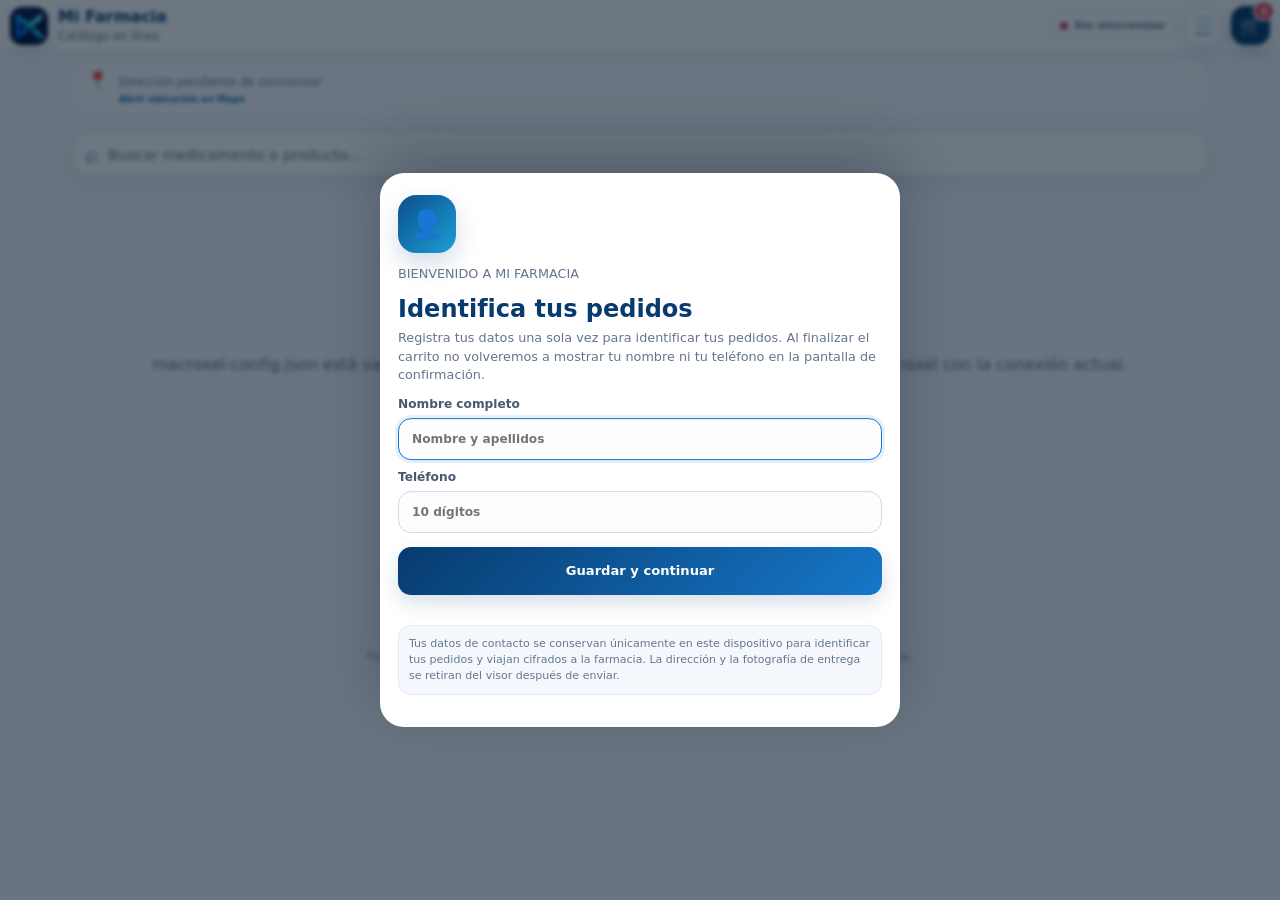
==== commit dba95007: "Add files via upload" ====
--- a/docs/index.html
+++ b/docs/index.html
@@ -6,11 +6,11 @@
   <meta name="theme-color" content="#0a4d8c">
   <meta name="description" content="Mi Farmacia: consulta disponibilidad, precios y envía tu pedido a farmacia.">
   <title>Mi Farmacia</title>
-  <meta name="mi-farmacia-build" content="single-file-v1.9.0-no-geolocation-catalog-recovery">
+  <meta name="mi-farmacia-build" content="single-file-v2.0.1-icono-establecimiento">
   <link rel="icon" type="image/png" href="[data-uri]">
   <style>
 :root{--navy:#073b6f;--blue:#0a5fa8;--blue2:#1677c8;--ink:#122033;--muted:#65758b;--line:#dce5ef;--bg:#f4f7fb;--card:#fff;--ok:#0a8f62;--danger:#bd2543;--shadow:0 18px 45px rgba(15,46,76,.11);--radius:22px;--safe-bottom:max(18px,env(safe-area-inset-bottom))}
-*{box-sizing:border-box}html{scroll-behavior:smooth}body{margin:0;background:var(--bg);color:var(--ink);font-family:Inter,ui-sans-serif,system-ui,-apple-system,BlinkMacSystemFont,"Segoe UI",sans-serif;-webkit-tap-highlight-color:transparent}button,input,textarea{font:inherit}button{cursor:pointer}.app-header{position:sticky;top:0;z-index:40;display:flex;align-items:center;justify-content:space-between;gap:12px;padding:6px max(10px,env(safe-area-inset-left)) 6px max(10px,env(safe-area-inset-right));background:rgba(255,255,255,.94);backdrop-filter:blur(15px);border-bottom:1px solid rgba(211,224,238,.9)}.brand{display:flex;align-items:center;gap:10px;background:transparent;border:0;padding:0;text-align:left;min-width:0}.brand-logo{width:38px;height:38px;border-radius:12px;object-fit:contain;box-shadow:0 7px 18px rgba(0,70,125,.13)}.brand-logo.custom-store-image{object-fit:cover;border:1px solid #d7e4ef}.brand-copy{display:flex;flex-direction:column;min-width:0}.brand-copy strong{font-size:1rem;color:var(--navy);line-height:1.1}.brand-copy small{font-size:.72rem;color:var(--muted);max-width:50vw;overflow:hidden;text-overflow:ellipsis;white-space:nowrap;margin-top:3px}.header-actions{display:flex;align-items:center;gap:8px;position:relative}.status-chip{display:flex;align-items:center;gap:6px;border:1px solid var(--line);background:#fff;border-radius:999px;padding:7px 9px;color:var(--muted);font-size:.69rem;font-weight:800}.status-chip i{display:block;width:8px;height:8px;border-radius:50%;background:#e0a229}.status-chip.online i{background:#14a36d}.status-chip.offline i{background:#cf4059}.cart-button{position:relative;width:39px;height:39px;border:0;border-radius:14px;background:var(--navy);color:white;font-size:1.1rem;box-shadow:0 8px 20px rgba(7,59,111,.2)}.cart-button b{position:absolute;top:-5px;right:-5px;display:grid;place-items:center;min-width:20px;height:20px;padding:0 5px;border-radius:999px;background:#e63952;color:#fff;font-size:.68rem;border:2px solid #fff}.config-panel{position:fixed;inset:0;z-index:80;background:rgba(4,24,44,.52);padding:72px 14px 14px;overflow:auto}.config-card{max-width:620px;margin:0 auto;background:#fff;border-radius:22px;box-shadow:var(--shadow);padding:18px}.config-head{display:flex;align-items:flex-start;justify-content:space-between;gap:15px;margin-bottom:15px}.config-head div{display:flex;flex-direction:column}.config-head strong{color:var(--navy)}.config-head small{color:var(--muted);margin-top:4px}.config-card label,.checkout-grid label{display:flex;flex-direction:column;gap:7px;font-size:.77rem;font-weight:800;color:#48596d;margin-top:12px}.config-card input,.checkout-grid input,.checkout-grid textarea{width:100%;border:1px solid #cdd9e7;border-radius:13px;background:#fbfdff;padding:12px 13px;color:var(--ink);outline:none}.config-card input:focus,.checkout-grid input:focus,.checkout-grid textarea:focus{border-color:var(--blue2);box-shadow:0 0 0 3px rgba(22,119,200,.1)}.config-actions{display:flex;gap:9px;flex-wrap:wrap;margin-top:15px}.config-message{margin:12px 0 0;color:var(--muted);font-size:.74rem;line-height:1.45}.icon-button,.modal-close{border:1px solid var(--line);background:#fff;color:#52657a;width:39px;height:39px;border-radius:12px;display:grid;place-items:center}main{width:min(1180px,100%);margin:0 auto;padding:7px 10px 34px}.search-shell{position:sticky;top:51px;z-index:30;background:linear-gradient(var(--bg) 78%,rgba(244,247,251,0));padding:6px 0 8px}.search-box{height:44px;background:#fff;border:1px solid #d9e4ef;border-radius:16px;display:flex;align-items:center;gap:8px;padding:0 12px;box-shadow:0 8px 22px rgba(19,55,90,.07)}.search-box>span{font-size:1.4rem;color:var(--blue)}.search-box input{min-width:0;flex:1;border:0;outline:0;font-size:.92rem;color:var(--ink)}.search-box button{border:0;background:#eef3f8;color:#63758a;border-radius:10px;width:30px;height:30px;visibility:hidden}.search-box.has-value button{visibility:visible}.category-strip{display:flex;gap:7px;overflow:auto;padding:7px 1px 1px;scrollbar-width:none}.category-strip::-webkit-scrollbar{display:none}.category-chip{border:1px solid #d7e1ec;background:#fff;color:#536579;border-radius:999px;padding:6px 10px;font-size:.68rem;font-weight:800;white-space:nowrap}.category-chip.active{background:var(--navy);border-color:var(--navy);color:#fff}.state-card{display:flex;min-height:260px;align-items:center;justify-content:center;flex-direction:column;gap:8px;text-align:center;color:var(--muted)}.state-card strong{color:#42566d}.state-icon{font-size:2.6rem}.paused-state{min-height:360px;padding:30px 20px}.paused-state .state-icon{font-size:3.3rem}.paused-state strong{font-size:1.15rem;color:#8b5c00}.paused-state span{max-width:520px;font-size:.86rem;line-height:1.55}.cart-button:disabled{opacity:.45;cursor:not-allowed}.spinner{width:34px;height:34px;border-radius:50%;border:4px solid #dbe5ef;border-top-color:var(--blue);animation:spin .8s linear infinite}@keyframes spin{to{transform:rotate(360deg)}}.product-grid{display:grid;grid-template-columns:repeat(2,minmax(0,1fr));gap:7px}.product-card{position:relative;display:flex;flex-direction:column;min-width:0;background:var(--card);border:1px solid #e0e8f1;border-radius:15px;overflow:hidden;box-shadow:0 8px 21px rgba(17,54,91,.055);transition:.16s transform,.16s box-shadow}.product-card:active{transform:scale(.985)}.product-image{aspect-ratio:1.18/1;background:linear-gradient(145deg,#f2f7fc,#eaf2f9);display:grid;place-items:center;padding:14px;overflow:hidden}.product-image svg,.product-image img{width:100%;height:100%;max-width:180px;max-height:148px;object-fit:contain}.stock-badge{position:absolute;top:6px;left:6px;background:#e9f8f1;color:#087653;border:1px solid #bfe8d8;border-radius:999px;padding:4px 6px;font-size:.56rem;font-weight:900}.product-body{display:flex;flex-direction:column;gap:4px;flex:1;padding:8px 8px 9px}.product-presentation{font-size:.57rem;color:#6e7f92;font-weight:800;text-transform:uppercase;letter-spacing:.035em;line-height:1.25}.product-name{font-size:.76rem;line-height:1.23;margin:0;color:#17283a;display:-webkit-box;-webkit-line-clamp:3;-webkit-box-orient:vertical;overflow:hidden;min-height:2.9em}.product-bottom{margin-top:auto;display:flex;align-items:center;justify-content:space-between;gap:7px;padding-top:4px}.product-price{font-size:.92rem;color:var(--navy);font-weight:900}.add-mini{border:0;border-radius:11px;background:#eaf3fb;color:var(--blue);width:31px;height:31px;font-weight:900;font-size:1.25rem}.modal,.drawer{position:fixed;inset:0;z-index:100}.modal-backdrop,.drawer-backdrop{position:absolute;inset:0;background:rgba(5,22,39,.58);backdrop-filter:blur(2px)}.modal-card{position:absolute;left:50%;bottom:0;transform:translateX(-50%);width:min(560px,100%);max-height:92vh;overflow:auto;background:#fff;border-radius:25px 25px 0 0;padding:22px 18px calc(20px + env(safe-area-inset-bottom));box-shadow:0 -20px 55px rgba(0,20,40,.24)}.modal-close{position:absolute;right:15px;top:15px;z-index:1}.quantity-image{height:128px;display:grid;place-items:center;background:#f1f6fb;border-radius:18px;margin-bottom:13px}.quantity-image svg,.quantity-image img{height:110px;width:80%;object-fit:contain}.quantity-copy small{color:var(--muted);font-size:.7rem;font-weight:800;text-transform:uppercase}.quantity-copy h2{font-size:1.22rem;line-height:1.18;margin:5px 45px 8px 0}.quantity-meta{display:flex;align-items:center;justify-content:space-between;gap:10px;color:var(--ok);font-size:.78rem;font-weight:800}.quantity-meta strong{font-size:1.25rem;color:var(--navy)}.stepper{display:grid;grid-template-columns:48px 1fr 48px;gap:8px;margin:18px 0}.stepper button{border:1px solid #d6e1ec;background:#eef5fb;color:var(--navy);border-radius:13px;font-size:1.4rem;font-weight:900}.stepper input{height:48px;border:1px solid #cbd8e5;border-radius:13px;text-align:center;font-weight:900;font-size:1.05rem;outline:none}.btn{border:0;border-radius:13px;padding:11px 15px;font-weight:900;font-size:.82rem}.btn.primary{background:linear-gradient(135deg,var(--navy),var(--blue2));color:#fff;box-shadow:0 8px 19px rgba(7,59,111,.16)}.btn.ghost{background:#edf3f8;color:#536579}.btn.wide{width:100%;min-height:48px}.drawer-panel{position:absolute;right:0;top:0;bottom:0;width:min(460px,94vw);background:#fff;box-shadow:-20px 0 45px rgba(0,20,40,.2);padding:18px 15px calc(18px + env(safe-area-inset-bottom));display:flex;flex-direction:column}.drawer-head{display:flex;align-items:center;justify-content:space-between;border-bottom:1px solid var(--line);padding-bottom:12px}.drawer-head small{font-size:.64rem;color:var(--blue);font-weight:900;letter-spacing:.1em}.drawer-head h2{margin:2px 0 0}.cart-items{flex:1;overflow:auto;padding:8px 0}.cart-empty{height:100%;min-height:220px;display:grid;place-items:center;text-align:center;color:var(--muted);padding:20px}.cart-row{display:grid;grid-template-columns:62px minmax(0,1fr) auto;gap:10px;align-items:center;border-bottom:1px solid #edf1f5;padding:10px 1px}.cart-thumb{height:58px;background:#f1f6fa;border-radius:13px;display:grid;place-items:center}.cart-thumb svg,.cart-thumb img{width:54px;height:48px;object-fit:contain}.cart-info{min-width:0}.cart-info strong{display:block;font-size:.78rem;line-height:1.25}.cart-info small{display:block;color:var(--muted);font-size:.65rem;margin-top:3px}.cart-price{color:var(--navy);font-weight:900;font-size:.79rem;margin-top:4px}.cart-controls{display:flex;align-items:center;gap:5px}.cart-controls button{width:29px;height:29px;border:1px solid #d7e1eb;background:#f5f8fb;color:var(--navy);border-radius:9px;font-weight:900}.cart-controls b{min-width:20px;text-align:center;font-size:.75rem}.cart-remove{margin-left:3px!important;color:var(--danger)!important}.cart-summary{border-top:1px solid var(--line);padding:13px 2px}.cart-summary>div{display:flex;justify-content:space-between;gap:12px;color:var(--muted);font-size:.77rem;margin:4px 0}.cart-summary .cart-total{align-items:end;margin-top:8px}.cart-total strong{font-size:1.4rem;color:var(--navy)}.checkout-card h2{margin:5px 0 9px}.checkout-grid{display:grid;grid-template-columns:1fr;gap:1px}.checkout-grid label.full{grid-column:1/-1}.checkout-grid textarea{min-height:82px;resize:vertical}.checkout-review{display:flex;justify-content:space-between;align-items:end;margin:17px 0 13px;padding:13px;border-radius:14px;background:#eef5fb;color:#536579;font-size:.78rem}.checkout-review strong{font-size:1.32rem;color:var(--navy)}.checkout-message{min-height:20px;font-size:.74rem;color:var(--danger);font-weight:700}.success-card{text-align:center}.success-mark{width:64px;height:64px;border-radius:50%;margin:4px auto 13px;background:#e7f8f0;color:#0b8b61;display:grid;place-items:center;font-size:2rem;font-weight:900}.success-card h2{margin:4px 0 8px}.success-card>p:not(.eyebrow){color:var(--muted);font-size:.82rem}.order-id{background:#edf4fa;border:1px dashed #aac4dc;color:var(--navy);font-size:1rem;font-weight:900;letter-spacing:.05em;padding:14px;border-radius:13px;margin:16px 0}.toast{position:fixed;z-index:160;left:50%;bottom:calc(78px + env(safe-area-inset-bottom));transform:translate(-50%,20px);background:#15293d;color:#fff;border-radius:13px;padding:10px 14px;max-width:calc(100vw - 30px);font-size:.76rem;font-weight:800;box-shadow:0 12px 30px rgba(0,0,0,.2);opacity:0;pointer-events:none;transition:.2s}.toast.show{opacity:1;transform:translate(-50%,0)}footer{display:flex;flex-direction:column;align-items:center;gap:4px;text-align:center;padding:24px 15px calc(80px + env(safe-area-inset-bottom));color:#7a8999;font-size:.68rem}footer strong{color:var(--navy);font-size:.8rem}footer small{margin-top:5px}.is-busy{opacity:.65;pointer-events:none}[hidden]{display:none!important}
+*{box-sizing:border-box}html{scroll-behavior:smooth}body{margin:0;background:var(--bg);color:var(--ink);font-family:Inter,ui-sans-serif,system-ui,-apple-system,BlinkMacSystemFont,"Segoe UI",sans-serif;-webkit-tap-highlight-color:transparent}button,input,textarea{font:inherit}button{cursor:pointer}.app-header{position:sticky;top:0;z-index:40;display:flex;align-items:center;justify-content:space-between;gap:12px;padding:6px max(10px,env(safe-area-inset-left)) 6px max(10px,env(safe-area-inset-right));background:rgba(255,255,255,.94);backdrop-filter:blur(15px);border-bottom:1px solid rgba(211,224,238,.9)}.brand{display:flex;align-items:center;gap:10px;background:transparent;border:0;padding:0;text-align:left;min-width:0}.brand-logo{width:38px;height:38px;border-radius:12px;object-fit:contain;box-shadow:0 7px 18px rgba(0,70,125,.13)}.brand-logo.custom-store-image{object-fit:cover;border:1px solid #d7e4ef}.brand-logo.custom-store-logo{object-fit:contain;border:1px solid #d7e4ef;background:#fff;padding:2px}.brand-copy{display:flex;flex-direction:column;min-width:0}.brand-copy strong{font-size:1rem;color:var(--navy);line-height:1.1}.brand-copy small{font-size:.72rem;color:var(--muted);max-width:50vw;overflow:hidden;text-overflow:ellipsis;white-space:nowrap;margin-top:3px}.header-actions{display:flex;align-items:center;gap:8px;position:relative}.status-chip{display:flex;align-items:center;gap:6px;border:1px solid var(--line);background:#fff;border-radius:999px;padding:7px 9px;color:var(--muted);font-size:.69rem;font-weight:800}.status-chip i{display:block;width:8px;height:8px;border-radius:50%;background:#e0a229}.status-chip.online i{background:#14a36d}.status-chip.offline i{background:#cf4059}.cart-button{position:relative;width:39px;height:39px;border:0;border-radius:14px;background:var(--navy);color:white;font-size:1.1rem;box-shadow:0 8px 20px rgba(7,59,111,.2)}.cart-button b{position:absolute;top:-5px;right:-5px;display:grid;place-items:center;min-width:20px;height:20px;padding:0 5px;border-radius:999px;background:#e63952;color:#fff;font-size:.68rem;border:2px solid #fff}.config-panel{position:fixed;inset:0;z-index:80;background:rgba(4,24,44,.52);padding:72px 14px 14px;overflow:auto}.config-card{max-width:620px;margin:0 auto;background:#fff;border-radius:22px;box-shadow:var(--shadow);padding:18px}.config-head{display:flex;align-items:flex-start;justify-content:space-between;gap:15px;margin-bottom:15px}.config-head div{display:flex;flex-direction:column}.config-head strong{color:var(--navy)}.config-head small{color:var(--muted);margin-top:4px}.config-card label,.checkout-grid label{display:flex;flex-direction:column;gap:7px;font-size:.77rem;font-weight:800;color:#48596d;margin-top:12px}.config-card input,.checkout-grid input,.checkout-grid textarea{width:100%;border:1px solid #cdd9e7;border-radius:13px;background:#fbfdff;padding:12px 13px;color:var(--ink);outline:none}.config-card input:focus,.checkout-grid input:focus,.checkout-grid textarea:focus{border-color:var(--blue2);box-shadow:0 0 0 3px rgba(22,119,200,.1)}.config-actions{display:flex;gap:9px;flex-wrap:wrap;margin-top:15px}.config-message{margin:12px 0 0;color:var(--muted);font-size:.74rem;line-height:1.45}.icon-button,.modal-close{border:1px solid var(--line);background:#fff;color:#52657a;width:39px;height:39px;border-radius:12px;display:grid;place-items:center}main{width:min(1180px,100%);margin:0 auto;padding:7px 10px 34px}.search-shell{position:sticky;top:51px;z-index:30;background:linear-gradient(var(--bg) 78%,rgba(244,247,251,0));padding:6px 0 8px}.search-box{height:44px;background:#fff;border:1px solid #d9e4ef;border-radius:16px;display:flex;align-items:center;gap:8px;padding:0 12px;box-shadow:0 8px 22px rgba(19,55,90,.07)}.search-box>span{font-size:1.4rem;color:var(--blue)}.search-box input{min-width:0;flex:1;border:0;outline:0;font-size:.92rem;color:var(--ink)}.search-box button{border:0;background:#eef3f8;color:#63758a;border-radius:10px;width:30px;height:30px;visibility:hidden}.search-box.has-value button{visibility:visible}.category-strip{display:flex;gap:7px;overflow:auto;padding:7px 1px 1px;scrollbar-width:none}.category-strip::-webkit-scrollbar{display:none}.category-chip{border:1px solid #d7e1ec;background:#fff;color:#536579;border-radius:999px;padding:6px 10px;font-size:.68rem;font-weight:800;white-space:nowrap}.category-chip.active{background:var(--navy);border-color:var(--navy);color:#fff}.category-chip.special-offers{border-color:#f3c57e;background:#fff8e9;color:#8f5800}.category-chip.special-offers.active{background:#b86a00;border-color:#b86a00;color:#fff}.category-chip.special-out{border-color:#e5c7cc;background:#fff7f8;color:#9d2940}.category-chip.special-out.active{background:#a72d44;border-color:#a72d44;color:#fff}.store-hours-banner{margin:8px 0 2px;border:1px solid #efd394;border-radius:15px;background:rgba(255,248,226,.96);padding:11px 13px;color:#76520a;box-shadow:0 7px 18px rgba(106,77,14,.06)}.store-hours-banner strong{display:block;font-size:.78rem;color:#895d00}.store-hours-banner p{margin:3px 0 6px;font-size:.7rem;font-weight:700}.store-hours-lines{display:flex;flex-wrap:wrap;gap:5px 10px;font-size:.65rem;font-weight:800}.store-hours-lines span{background:#fff;border:1px solid #ead9b1;border-radius:999px;padding:4px 7px}.promo-pill{display:inline-flex;align-items:center;gap:4px;width:fit-content;max-width:100%;border-radius:8px;background:#fff0db;color:#9b5200;border:1px solid #f2c981;padding:4px 6px;font-size:.57rem;font-weight:950;line-height:1.15}.product-prices{display:flex;align-items:baseline;gap:6px;flex-wrap:wrap}.product-price-normal{text-decoration:line-through;color:#8a98a7;font-size:.7rem;font-weight:800}.product-price-offer{font-size:.96rem;color:#b95b00;font-weight:950}.closed-add{background:#eef1f4!important;color:#8997a4!important}.closed-cart-note{margin:8px 0 0;padding:8px 10px;border-radius:10px;background:#fff8e8;color:#805d0b;font-size:.66rem;font-weight:800;border:1px solid #efdaa5}.state-card{display:flex;min-height:260px;align-items:center;justify-content:center;flex-direction:column;gap:8px;text-align:center;color:var(--muted)}.state-card strong{color:#42566d}.state-icon{font-size:2.6rem}.paused-state{min-height:360px;padding:30px 20px}.paused-state .state-icon{font-size:3.3rem}.paused-state strong{font-size:1.15rem;color:#8b5c00}.paused-state span{max-width:520px;font-size:.86rem;line-height:1.55}.cart-button:disabled{opacity:.45;cursor:not-allowed}.spinner{width:34px;height:34px;border-radius:50%;border:4px solid #dbe5ef;border-top-color:var(--blue);animation:spin .8s linear infinite}@keyframes spin{to{transform:rotate(360deg)}}.product-grid{display:grid;grid-template-columns:repeat(2,minmax(0,1fr));gap:7px}.product-card{position:relative;display:flex;flex-direction:column;min-width:0;background:var(--card);border:1px solid #e0e8f1;border-radius:15px;overflow:hidden;box-shadow:0 8px 21px rgba(17,54,91,.055);transition:.16s transform,.16s box-shadow}.product-card:active{transform:scale(.985)}.product-image{aspect-ratio:1.18/1;background:linear-gradient(145deg,#f2f7fc,#eaf2f9);display:grid;place-items:center;padding:14px;overflow:hidden}.product-image svg,.product-image img{width:100%;height:100%;max-width:180px;max-height:148px;object-fit:contain}.stock-badge{position:absolute;top:6px;left:6px;z-index:3;background:#e9f8f1;color:#087653;border:1px solid #bfe8d8;border-radius:999px;padding:4px 6px;font-size:.56rem;font-weight:900}.stock-badge.is-low{background:#fff3d6;color:#9a5a00;border-color:#f1cb7a}.stock-inline{display:flex;align-items:center;gap:5px;width:fit-content;max-width:100%;margin-top:2px;border-radius:9px;padding:5px 7px;background:#e9f8f1;color:#087653;border:1px solid #bfe8d8;font-size:.59rem;font-weight:950;line-height:1.2}.stock-inline.is-low{background:#fff3d6;color:#9a5a00;border-color:#f1cb7a}.stock-inline.is-out{background:#fdebed;color:#aa203b;border-color:#f4bfc8}.stock-inline.is-out::before{content:'●';font-size:.65rem}.stock-inline.is-low::before{content:'⚠';font-size:.7rem}.product-body{display:flex;flex-direction:column;gap:4px;flex:1;padding:8px 8px 9px}.product-presentation{font-size:.57rem;color:#6e7f92;font-weight:800;text-transform:uppercase;letter-spacing:.035em;line-height:1.25}.product-name{font-size:.76rem;line-height:1.23;margin:0;color:#17283a;display:-webkit-box;-webkit-line-clamp:3;-webkit-box-orient:vertical;overflow:hidden;min-height:2.9em}.product-bottom{margin-top:auto;display:flex;align-items:center;justify-content:space-between;gap:7px;padding-top:4px}.product-price{font-size:.92rem;color:var(--navy);font-weight:900}.add-mini{border:0;border-radius:11px;background:#eaf3fb;color:var(--blue);width:31px;height:31px;font-weight:900;font-size:1.25rem}.modal,.drawer{position:fixed;inset:0;z-index:100}.modal-backdrop,.drawer-backdrop{position:absolute;inset:0;background:rgba(5,22,39,.58);backdrop-filter:blur(2px)}.modal-card{position:absolute;left:50%;bottom:0;transform:translateX(-50%);width:min(560px,100%);max-height:92vh;overflow:auto;background:#fff;border-radius:25px 25px 0 0;padding:22px 18px calc(20px + env(safe-area-inset-bottom));box-shadow:0 -20px 55px rgba(0,20,40,.24)}.modal-close{position:absolute;right:15px;top:15px;z-index:1}.quantity-image{height:128px;display:grid;place-items:center;background:#f1f6fb;border-radius:18px;margin-bottom:13px}.quantity-image svg,.quantity-image img{height:110px;width:80%;object-fit:contain}.quantity-copy small{color:var(--muted);font-size:.7rem;font-weight:800;text-transform:uppercase}.quantity-copy h2{font-size:1.22rem;line-height:1.18;margin:5px 45px 8px 0}.quantity-meta{display:flex;align-items:center;justify-content:space-between;gap:10px;color:var(--ok);font-size:.78rem;font-weight:800}.quantity-meta strong{font-size:1.25rem;color:var(--navy)}.stepper{display:grid;grid-template-columns:48px 1fr 48px;gap:8px;margin:18px 0}.stepper button{border:1px solid #d6e1ec;background:#eef5fb;color:var(--navy);border-radius:13px;font-size:1.4rem;font-weight:900}.stepper input{height:48px;border:1px solid #cbd8e5;border-radius:13px;text-align:center;font-weight:900;font-size:1.05rem;outline:none}.btn{border:0;border-radius:13px;padding:11px 15px;font-weight:900;font-size:.82rem}.btn.primary{background:linear-gradient(135deg,var(--navy),var(--blue2));color:#fff;box-shadow:0 8px 19px rgba(7,59,111,.16)}.btn.ghost{background:#edf3f8;color:#536579}.btn.wide{width:100%;min-height:48px}.drawer-panel{position:absolute;right:0;top:0;bottom:0;width:min(460px,94vw);background:#fff;box-shadow:-20px 0 45px rgba(0,20,40,.2);padding:18px 15px calc(18px + env(safe-area-inset-bottom));display:flex;flex-direction:column}.drawer-head{display:flex;align-items:center;justify-content:space-between;border-bottom:1px solid var(--line);padding-bottom:12px}.drawer-head small{font-size:.64rem;color:var(--blue);font-weight:900;letter-spacing:.1em}.drawer-head h2{margin:2px 0 0}.cart-items{flex:1;overflow:auto;padding:8px 0}.cart-empty{height:100%;min-height:220px;display:grid;place-items:center;text-align:center;color:var(--muted);padding:20px}.cart-row{display:grid;grid-template-columns:62px minmax(0,1fr) auto;gap:10px;align-items:center;border-bottom:1px solid #edf1f5;padding:10px 1px}.cart-thumb{height:58px;background:#f1f6fa;border-radius:13px;display:grid;place-items:center}.cart-thumb svg,.cart-thumb img{width:54px;height:48px;object-fit:contain}.cart-info{min-width:0}.cart-info strong{display:block;font-size:.78rem;line-height:1.25}.cart-info small{display:block;color:var(--muted);font-size:.65rem;margin-top:3px}.cart-price{color:var(--navy);font-weight:900;font-size:.79rem;margin-top:4px}.cart-controls{display:flex;align-items:center;gap:5px}.cart-controls button{width:29px;height:29px;border:1px solid #d7e1eb;background:#f5f8fb;color:var(--navy);border-radius:9px;font-weight:900}.cart-controls b{min-width:20px;text-align:center;font-size:.75rem}.cart-remove{margin-left:3px!important;color:var(--danger)!important}.cart-summary{border-top:1px solid var(--line);padding:13px 2px}.cart-summary>div{display:flex;justify-content:space-between;gap:12px;color:var(--muted);font-size:.77rem;margin:4px 0}.cart-summary .cart-total{align-items:end;margin-top:8px}.cart-total strong{font-size:1.4rem;color:var(--navy)}.checkout-card h2{margin:5px 0 9px}.checkout-grid{display:grid;grid-template-columns:1fr;gap:1px}.checkout-grid label.full{grid-column:1/-1}.checkout-grid textarea{min-height:82px;resize:vertical}.checkout-review{display:flex;justify-content:space-between;align-items:end;margin:17px 0 13px;padding:13px;border-radius:14px;background:#eef5fb;color:#536579;font-size:.78rem}.checkout-review strong{font-size:1.32rem;color:var(--navy)}.checkout-message{min-height:20px;font-size:.74rem;color:var(--danger);font-weight:700}.success-card{text-align:center}.success-mark{width:64px;height:64px;border-radius:50%;margin:4px auto 13px;background:#e7f8f0;color:#0b8b61;display:grid;place-items:center;font-size:2rem;font-weight:900}.success-card h2{margin:4px 0 8px}.success-card>p:not(.eyebrow){color:var(--muted);font-size:.82rem}.order-id{background:#edf4fa;border:1px dashed #aac4dc;color:var(--navy);font-size:1rem;font-weight:900;letter-spacing:.05em;padding:14px;border-radius:13px;margin:16px 0}.toast{position:fixed;z-index:160;left:50%;bottom:calc(78px + env(safe-area-inset-bottom));transform:translate(-50%,20px);background:#15293d;color:#fff;border-radius:13px;padding:10px 14px;max-width:calc(100vw - 30px);font-size:.76rem;font-weight:800;box-shadow:0 12px 30px rgba(0,0,0,.2);opacity:0;pointer-events:none;transition:.2s}.toast.show{opacity:1;transform:translate(-50%,0)}footer{display:flex;flex-direction:column;align-items:center;gap:4px;text-align:center;padding:24px 15px calc(80px + env(safe-area-inset-bottom));color:#7a8999;font-size:.68rem}footer strong{color:var(--navy);font-size:.8rem}footer small{margin-top:5px}.is-busy{opacity:.65;pointer-events:none}[hidden]{display:none!important}
 
 @media(max-width:719px){input,textarea,select{font-size:16px!important}.product-card,.add-mini,.cart-button,.category-chip,.brand{touch-action:manipulation}footer{margin-top:12px}.state-card{min-height:190px}}
 @media(min-width:720px){main{padding-left:22px;padding-right:22px}.product-grid{grid-template-columns:repeat(3,minmax(0,1fr));gap:15px}.product-card{border-radius:21px}.product-image{aspect-ratio:1.12/1;padding:18px}.product-image svg,.product-image img{max-width:220px;max-height:180px}.product-body{padding:13px}.modal-card{bottom:50%;transform:translate(-50%,50%);border-radius:24px}.checkout-grid{grid-template-columns:1fr 1fr}}
@@ -21,7 +21,7 @@
 .load-more-wrap{display:flex;justify-content:center;padding:8px 0 96px}.load-more{min-width:210px;background:#fff}.load-more[hidden]{display:none!important}
 
 /* Mi Farmacia v1.8 · disponibilidad y existencia real */
-.product-card.is-out{opacity:.72;filter:saturate(.72)}
+.product-card.is-out{opacity:1;filter:none;border-color:#ead7da}
 .product-card.is-out .product-image{background:linear-gradient(145deg,#f6f7f9,#eef1f4)}
 .stock-badge.is-out{background:#f4f4f6;color:#6b7280;border-color:#dadde2}.stock-badge.is-low{background:#fff4dc;color:#a85b00;border-color:#f3d49a;box-shadow:0 4px 12px rgba(168,91,0,.10)}
 .add-mini:disabled{background:#f0f2f5;color:#9aa3ad;cursor:not-allowed}
@@ -42,15 +42,8 @@
 
 
 /* v1.7 · dirección pública, entrega y seguimiento local de pedidos */
-.store-public-card{display:flex;align-items:flex-start;gap:10px;margin:0 0 10px;padding:11px 13px;border:1px solid #dbe8f2;border-radius:15px;background:#f8fbfe;color:#435a70}.store-public-card>span{font-size:1.15rem;line-height:1.1}.store-public-card strong{display:block;color:var(--navy);font-size:.78rem}.store-public-card small{display:block;margin-top:3px;color:#687b8f;font-size:.69rem;line-height:1.4}.history-button{position:relative;width:39px;height:39px;border:1px solid #d6e3ee;border-radius:14px;background:#fff;color:var(--navy);font-size:1.05rem;box-shadow:0 8px 20px rgba(7,59,111,.10);display:grid;place-items:center}.history-button:active{transform:scale(.97)}.history-drawer .drawer-panel{width:min(520px,94vw)}.history-drawer .order-history{flex:1;min-height:0;margin:10px 0 0;border:0;border-radius:0;overflow:auto;box-shadow:none}.history-drawer .order-history-head{position:sticky;top:0;z-index:2;padding:11px 2px;background:#fff}.history-drawer .order-history-list{padding:9px 1px 18px}.order-history{margin:0 0 12px;border:1px solid #dce8f1;border-radius:16px;background:#fff;overflow:hidden}.order-history-head{display:flex;align-items:center;justify-content:space-between;gap:10px;padding:11px 13px;border-bottom:1px solid #e6edf3;background:#fbfdff}.order-history-head div strong{display:block;color:var(--navy);font-size:.76rem}.order-history-head div small{display:block;color:#758699;font-size:.61rem;margin-top:2px}.order-history-head button{border:1px solid #cfe0ed;background:#eef6fc;color:#0b66ae;border-radius:10px;padding:7px 9px;font-size:.62rem;font-weight:900}.order-history-actions{display:flex;align-items:center;justify-content:flex-end;gap:6px;flex-wrap:wrap}.order-history-head .order-history-actions button{white-space:nowrap}.order-history-head .order-history-actions .danger-soft{border-color:#f1cbd2;background:#fff3f5;color:#b4243f}.order-history-head .order-history-actions .danger-soft:hover{background:#fde9ed}.order-history-head .order-history-actions .danger-soft:disabled{opacity:.45;cursor:not-allowed}@media(max-width:520px){.order-history-head{align-items:flex-start}.order-history-actions{max-width:58%;justify-content:flex-end}.order-history-head .order-history-actions button{padding:7px 8px;font-size:.58rem}}.order-history-list{display:grid;gap:7px;padding:9px}.order-history-empty{padding:14px;color:#7a8999;font-size:.7rem;text-align:center}.order-history-item{display:grid;grid-template-columns:minmax(0,1fr) auto;gap:8px;padding:9px 10px;border:1px solid #e7edf3;border-radius:12px;background:#fff}.order-history-item strong{display:block;color:#263b50;font-size:.7rem}.order-history-item small{display:block;color:#758699;font-size:.6rem;margin-top:2px;line-height:1.35}.order-status-pill{align-self:start;border-radius:999px;padding:5px 7px;background:#eaf2f8;color:#5e7184;font-size:.56rem;font-weight:900;white-space:nowrap}.order-status-pill.surtido{background:#e2f7ec;color:#087653}.order-status-pill.cancelado{background:#fdebed;color:#aa203b}.order-status-pill.en-proceso{background:#fff4d8;color:#8b5c00}.order-status-pill.nuevo{background:#e3f4ff;color:#075f9a}
-.order-progress-panel{position:absolute;right:0;top:calc(100% + 10px);width:min(365px,calc(100vw - 20px));border:1px solid #cfe0ed;border-radius:17px;background:rgba(255,255,255,.98);box-shadow:0 18px 45px rgba(7,59,111,.2);padding:12px 13px;color:#31475b;cursor:pointer;backdrop-filter:blur(14px);z-index:65}.order-progress-panel[hidden]{display:none!important}.order-progress-top{display:flex;align-items:flex-start;justify-content:space-between;gap:10px}.order-progress-title{min-width:0}.order-progress-title strong{display:block;color:var(--navy);font-size:.72rem}.order-progress-title small{display:block;margin-top:2px;color:#7a8999;font-size:.57rem;overflow:hidden;text-overflow:ellipsis;white-space:nowrap}.order-progress-badge{flex:0 0 auto;border-radius:999px;padding:5px 8px;background:#e3f4ff;color:#075f9a;font-size:.56rem;font-weight:950;white-space:nowrap}.order-progress-badge.en-proceso{background:#fff4d8;color:#8b5c00}.order-progress-badge.surtido{background:#e2f7ec;color:#087653}.order-progress-badge.cancelado{background:#fdebed;color:#aa203b}.order-progress-message{margin-top:8px;font-size:.65rem;font-weight:800;line-height:1.35;color:#53697e}.order-progress-steps{display:grid;grid-template-columns:repeat(3,1fr);gap:5px;margin-top:10px}.order-progress-step{position:relative;padding-top:12px;text-align:center;color:#8a98a7;font-size:.51rem;font-weight:900;line-height:1.15}.order-progress-step::before{content:'';position:absolute;top:2px;left:50%;width:8px;height:8px;transform:translateX(-50%);border-radius:50%;background:#d7e1ea;box-shadow:0 0 0 3px #f4f7fa}.order-progress-step:not(:last-child)::after{content:'';position:absolute;top:5px;left:calc(50% + 7px);width:calc(100% - 14px);height:2px;background:#e2e8ee}.order-progress-step.done,.order-progress-step.current{color:#0a5b95}.order-progress-step.done::before,.order-progress-step.current::before{background:#1681c4;box-shadow:0 0 0 3px #dff1fc}.order-progress-step.done:not(:last-child)::after{background:#70b9e4}.order-progress-step.current::before{animation:orderPulse 1.4s ease-in-out infinite}.order-progress-panel.terminal .order-progress-step{color:#087653}.order-progress-panel.terminal .order-progress-step::before{background:#17a36d;box-shadow:0 0 0 3px #dff5eb}.order-progress-panel.terminal .order-progress-step:not(:last-child)::after{background:#74cdaa}.order-progress-panel.cancelled .order-progress-steps{display:none}.order-progress-panel.cancelled .order-progress-message{color:#9d2940}@keyframes orderPulse{0%,100%{box-shadow:0 0 0 3px #dff1fc}50%{box-shadow:0 0 0 7px rgba(22,129,196,.12)}}@media(max-width:520px){.order-progress-panel{right:-1px;top:calc(100% + 8px);width:min(350px,calc(100vw - 12px));padding:11px}.order-progress-message{font-size:.63rem}}.delivery-choice{margin:13px 0 0;padding:12px;border:1px solid #dce7f0;border-radius:14px;background:#f9fbfd}.delivery-choice>strong{display:block;color:var(--navy);font-size:.76rem;margin-bottom:9px}.delivery-options{display:grid;grid-template-columns:1fr 1fr;gap:8px}.delivery-option{display:flex!important;align-items:center!important;gap:8px!important;border:1px solid #d5e1eb;border-radius:12px;background:#fff;padding:10px!important;color:#385069!important;font-size:.7rem!important;font-weight:900!important;cursor:pointer}.delivery-option input{width:auto!important;margin:0}.delivery-section{margin-top:10px;padding-top:10px;border-top:1px solid #e1e9f0}.delivery-section label{display:flex;flex-direction:column;gap:6px;color:#4b5e72;font-size:.7rem;font-weight:900}.delivery-section input,.delivery-section textarea{width:100%;border:1px solid #cdd9e7;border-radius:12px;background:#fff;padding:11px;color:var(--ink);outline:none}.delivery-section textarea{min-height:76px;resize:vertical}.delivery-row{display:grid;grid-template-columns:1fr 1fr;gap:8px}.pickup-address{padding:9px 10px;border-radius:11px;background:#eef5fb;color:#50667b;font-size:.68rem;line-height:1.4;margin-bottom:9px}.pickup-address strong{color:var(--navy)}.delivery-help{margin:6px 1px 0;color:#7a8999;font-size:.61rem;line-height:1.35}.facade-preview{margin-top:9px;display:flex;align-items:center;gap:9px}.facade-preview img{width:92px;height:70px;object-fit:cover;border-radius:10px;border:1px solid #d4e0ea;background:#eef4f8}.facade-preview span{font-size:.62rem;color:#65788b}.connection-address-field{grid-column:1/-1}@media(max-width:520px){.delivery-options,.delivery-row{grid-template-columns:1fr}.connection-address-field{grid-column:auto}}
-
-
-/* Mi Farmacia · stock visible directamente en tarjeta + detalle de historial */
-.stock-badge{z-index:3}.stock-badge.is-low{background:#fff3d6!important;color:#9a5a00!important;border-color:#f1cb7a!important}
-.stock-inline{display:flex;align-items:center;gap:5px;width:fit-content;max-width:100%;margin-top:5px;border-radius:9px;padding:5px 7px;background:#e9f8f1;color:#087653;border:1px solid #bfe8d8;font-size:.59rem;font-weight:950;line-height:1.2}
-.stock-inline.is-low{background:#fff3d6;color:#9a5a00;border-color:#f1cb7a}.stock-inline.is-out{background:#fdebed;color:#aa203b;border-color:#f4bfc8}.stock-inline.is-out::before{content:'●';font-size:.65rem}.stock-inline.is-low::before{content:'⚠';font-size:.7rem}
-.order-history-item{cursor:pointer;transition:.15s}.order-history-item:hover,.order-history-item.open{border-color:#9fc7e9;background:#f8fbfe}.order-history-detail{grid-column:1/-1;border-top:1px solid #e4ebf2;margin-top:4px;padding-top:9px}.order-history-detail h3{margin:0 0 7px;color:var(--navy);font-size:.71rem}.order-history-detail-row{display:grid;grid-template-columns:minmax(0,1fr) auto;gap:8px;padding:6px 0;border-bottom:1px dashed #e5ebf1}.order-history-detail-row:last-child{border-bottom:0}.order-history-detail-row span{font-size:.62rem;color:#40566b;line-height:1.35}.order-history-detail-row b{font-size:.62rem;color:var(--navy);white-space:nowrap}.order-history-detail-meta{margin-top:7px;padding:7px 8px;border-radius:9px;background:#eef5fb;color:#53697e;font-size:.61rem;line-height:1.4}.order-history-item .history-hint{display:block;margin-top:5px;color:#0b66ae;font-size:.58rem;font-weight:900}
+.store-public-card{display:flex;align-items:flex-start;gap:10px;margin:0 0 10px;padding:11px 13px;border:1px solid #dbe8f2;border-radius:15px;background:#f8fbfe;color:#435a70}.store-public-card>span{font-size:1.15rem;line-height:1.1}.store-public-card strong{display:block;color:var(--navy);font-size:.78rem}.store-public-card small{display:block;margin-top:3px;color:#687b8f;font-size:.69rem;line-height:1.4}.history-button{position:relative;width:39px;height:39px;border:1px solid #d6e3ee;border-radius:14px;background:#fff;color:var(--navy);font-size:1.05rem;box-shadow:0 8px 20px rgba(7,59,111,.10);display:grid;place-items:center}.history-button:active{transform:scale(.97)}.history-drawer .drawer-panel{width:min(520px,94vw)}.history-drawer .order-history{flex:1;min-height:0;margin:10px 0 0;border:0;border-radius:0;overflow:auto;box-shadow:none}.history-drawer .order-history-head{position:sticky;top:0;z-index:2;padding:11px 2px;background:#fff}.history-drawer .order-history-list{padding:9px 1px 18px}.order-history{margin:0 0 12px;border:1px solid #dce8f1;border-radius:16px;background:#fff;overflow:hidden}.order-history-head{display:flex;align-items:center;justify-content:space-between;gap:10px;padding:11px 13px;border-bottom:1px solid #e6edf3;background:#fbfdff}.order-history-head div strong{display:block;color:var(--navy);font-size:.76rem}.order-history-head div small{display:block;color:#758699;font-size:.61rem;margin-top:2px}.order-history-head button{border:1px solid #cfe0ed;background:#eef6fc;color:#0b66ae;border-radius:10px;padding:7px 9px;font-size:.62rem;font-weight:900}.order-history-actions{display:flex;align-items:center;justify-content:flex-end;gap:6px;flex-wrap:wrap}.order-history-head .order-history-actions button{white-space:nowrap}.order-history-head .order-history-actions .danger-soft{border-color:#f1cbd2;background:#fff3f5;color:#b4243f}.order-history-head .order-history-actions .danger-soft:hover{background:#fde9ed}.order-history-head .order-history-actions .danger-soft:disabled{opacity:.45;cursor:not-allowed}@media(max-width:520px){.order-history-head{align-items:flex-start}.order-history-actions{max-width:58%;justify-content:flex-end}.order-history-head .order-history-actions button{padding:7px 8px;font-size:.58rem}}.order-history-list{display:grid;gap:7px;padding:9px}.order-history-empty{padding:14px;color:#7a8999;font-size:.7rem;text-align:center}.order-history-item{display:grid;grid-template-columns:minmax(0,1fr) auto;gap:8px;padding:9px 10px;border:1px solid #e7edf3;border-radius:12px;background:#fff;cursor:pointer;transition:.15s}.order-history-item:hover,.order-history-item.open{border-color:#9fc7e9;background:#f8fbfe}.order-history-item strong{display:block;color:#263b50;font-size:.7rem}.order-history-item small{display:block;color:#758699;font-size:.6rem;margin-top:2px;line-height:1.35}.order-history-detail{grid-column:1/-1;border-top:1px solid #e4ebf2;margin-top:4px;padding-top:9px}.order-history-detail h3{margin:0 0 7px;color:var(--navy);font-size:.71rem}.order-history-detail-row{display:grid;grid-template-columns:minmax(0,1fr) auto;gap:8px;padding:6px 0;border-bottom:1px dashed #e5ebf1}.order-history-detail-row:last-child{border-bottom:0}.order-history-detail-row span{font-size:.62rem;color:#40566b;line-height:1.35}.order-history-detail-row b{font-size:.62rem;color:var(--navy);white-space:nowrap}.order-history-detail-meta{margin-top:7px;padding:7px 8px;border-radius:9px;background:#eef5fb;color:#53697e;font-size:.61rem;line-height:1.4}.order-history-item .history-hint{display:block;margin-top:5px;color:#0b66ae;font-size:.58rem;font-weight:900}.order-status-pill{align-self:start;border-radius:999px;padding:5px 7px;background:#eaf2f8;color:#5e7184;font-size:.56rem;font-weight:900;white-space:nowrap}.order-status-pill.surtido,.order-status-pill.finalizado{background:#e2f7ec;color:#087653}.order-status-pill.cancelado{background:#fdebed;color:#aa203b}.order-status-pill.en-proceso{background:#fff4d8;color:#8b5c00}.order-status-pill.nuevo{background:#e3f4ff;color:#075f9a}\n.order-progress-panel{position:absolute;right:0;top:calc(100% + 10px);width:min(365px,calc(100vw - 20px));border:1px solid #cfe0ed;border-radius:17px;background:rgba(255,255,255,.98);box-shadow:0 18px 45px rgba(7,59,111,.2);padding:12px 13px;color:#31475b;cursor:pointer;backdrop-filter:blur(14px);z-index:65}.order-progress-panel[hidden]{display:none!important}.order-progress-close{position:absolute;right:8px;top:8px;width:25px;height:25px;border:1px solid #d8e4ee;border-radius:9px;background:#fff;color:#65788b;font-size:16px;line-height:1;display:grid;place-items:center;cursor:pointer;z-index:2}.order-progress-close:hover{background:#f3f8fc;color:#163f63}.order-progress-top{display:flex;align-items:flex-start;justify-content:space-between;gap:10px;padding-right:27px}.order-progress-title{min-width:0}.order-progress-title strong{display:block;color:var(--navy);font-size:.72rem}.order-progress-title small{display:block;margin-top:2px;color:#7a8999;font-size:.57rem;overflow:hidden;text-overflow:ellipsis;white-space:nowrap}.order-progress-badge{flex:0 0 auto;border-radius:999px;padding:5px 8px;background:#e3f4ff;color:#075f9a;font-size:.56rem;font-weight:950;white-space:nowrap}.order-progress-badge.en-proceso{background:#fff4d8;color:#8b5c00}.order-progress-badge.surtido,.order-progress-badge.finalizado{background:#e2f7ec;color:#087653}.order-progress-badge.cancelado{background:#fdebed;color:#aa203b}.order-progress-message{margin-top:8px;font-size:.65rem;font-weight:800;line-height:1.35;color:#53697e}.order-progress-steps{display:grid;grid-template-columns:repeat(4,1fr);gap:5px;margin-top:10px}.order-progress-step{position:relative;padding-top:12px;text-align:center;color:#8a98a7;font-size:.51rem;font-weight:900;line-height:1.15}.order-progress-step::before{content:'';position:absolute;top:2px;left:50%;width:8px;height:8px;transform:translateX(-50%);border-radius:50%;background:#d7e1ea;box-shadow:0 0 0 3px #f4f7fa}.order-progress-step:not(:last-child)::after{content:'';position:absolute;top:5px;left:calc(50% + 7px);width:calc(100% - 14px);height:2px;background:#e2e8ee}.order-progress-step.done,.order-progress-step.current{color:#0a5b95}.order-progress-step.done::before,.order-progress-step.current::before{background:#1681c4;box-shadow:0 0 0 3px #dff1fc}.order-progress-step.done:not(:last-child)::after{background:#70b9e4}.order-progress-step.current::before{animation:orderPulse 1.4s ease-in-out infinite}.order-progress-panel.terminal .order-progress-step{color:#087653}.order-progress-panel.terminal .order-progress-step::before{background:#17a36d;box-shadow:0 0 0 3px #dff5eb}.order-progress-panel.terminal .order-progress-step:not(:last-child)::after{background:#74cdaa}.order-progress-panel.cancelled .order-progress-steps{display:none}.order-progress-panel.cancelled .order-progress-message{color:#9d2940}@keyframes orderPulse{0%,100%{box-shadow:0 0 0 3px #dff1fc}50%{box-shadow:0 0 0 7px rgba(22,129,196,.12)}}@media(max-width:520px){.order-progress-panel{right:-1px;top:calc(100% + 8px);width:min(350px,calc(100vw - 12px));padding:11px}.order-progress-message{font-size:.63rem}}.delivery-choice{margin:13px 0 0;padding:12px;border:1px solid #dce7f0;border-radius:14px;background:#f9fbfd}.delivery-choice>strong{display:block;color:var(--navy);font-size:.76rem;margin-bottom:9px}.delivery-options{display:grid;grid-template-columns:1fr 1fr;gap:8px}.delivery-option{display:flex!important;align-items:center!important;gap:8px!important;border:1px solid #d5e1eb;border-radius:12px;background:#fff;padding:10px!important;color:#385069!important;font-size:.7rem!important;font-weight:900!important;cursor:pointer}.delivery-option input{width:auto!important;margin:0}.delivery-section{margin-top:10px;padding-top:10px;border-top:1px solid #e1e9f0}.delivery-section label{display:flex;flex-direction:column;gap:6px;color:#4b5e72;font-size:.7rem;font-weight:900}.delivery-section input,.delivery-section textarea{width:100%;border:1px solid #cdd9e7;border-radius:12px;background:#fff;padding:11px;color:var(--ink);outline:none}.delivery-section textarea{min-height:76px;resize:vertical}.delivery-row{display:grid;grid-template-columns:1fr 1fr;gap:8px}.pickup-address{padding:9px 10px;border-radius:11px;background:#eef5fb;color:#50667b;font-size:.68rem;line-height:1.4;margin-bottom:9px}.pickup-address strong{color:var(--navy)}.delivery-help{margin:6px 1px 0;color:#7a8999;font-size:.61rem;line-height:1.35}.facade-preview{margin-top:9px;display:flex;align-items:center;gap:9px}.facade-preview img{width:92px;height:70px;object-fit:cover;border-radius:10px;border:1px solid #d4e0ea;background:#eef4f8}.facade-preview span{font-size:.62rem;color:#65788b}.connection-address-field{grid-column:1/-1}@media(max-width:520px){.delivery-options,.delivery-row{grid-template-columns:1fr}.connection-address-field{grid-column:auto}}
+
 
 /* v1.8 · Maps, imagen de sucursal ampliada y fondo visual */
 body.store-wallpaper{background:#eef4fa;}
@@ -62,12 +55,8 @@
 .connection-store-photo{margin:13px 0 10px;border:1px solid #dbe6ef;border-radius:16px;background:#f2f7fb;overflow:hidden;display:grid;place-items:center;min-height:120px}
 .connection-store-photo[hidden]{display:none!important}.connection-store-photo img{display:block;width:100%;height:min(320px,42vh);object-fit:contain;background:#f2f7fb}
 @media(max-width:520px){body.store-wallpaper::before{background-size:94vw auto;opacity:.11}.connection-store-photo img{height:min(260px,36vh)}}
-
-  .order-progress-panel{position:relative}
-  .order-progress-close{position:absolute;top:8px;right:8px;width:28px;height:28px;border:1px solid #d8e2ec;border-radius:50%;background:#fff;color:#536579;font-size:18px;line-height:1;display:grid;place-items:center;cursor:pointer;z-index:2;padding:0}
-  .order-progress-close:hover{background:#f1f5f9}
-  .order-progress-top{padding-right:32px}
-  .delivery-radius-notice{margin:0 0 10px;padding:10px 11px;border:1px solid #b9d9ef;border-radius:12px;background:#eef8ff;color:#31536e;font-size:.67rem;line-height:1.42}.delivery-radius-notice strong{display:block;color:#075f9a;margin-bottom:4px}.delivery-radius-notice.warning{border-color:#f1cc82;background:#fff7df;color:#76520f}.delivery-radius-notice.ok{border-color:#b9e2cf;background:#eefaf4;color:#166447}.delivery-radius-notice.error{border-color:#efbdc6;background:#fff1f3;color:#9d2940}.delivery-location-actions{display:flex;align-items:center;gap:8px;flex-wrap:wrap;margin-top:7px}.delivery-location-actions button{border:1px solid #bfd6e8;background:#fff;color:#0b66ae;border-radius:9px;padding:6px 9px;font-size:.61rem;font-weight:900}.delivery-location-status{font-weight:800}.success-privacy-note{margin:10px 0 0;padding:9px 10px;border-radius:11px;background:#eef8f4;color:#166447;font-size:.67rem;font-weight:800;line-height:1.4}
+    .delivery-radius-notice{margin:0 0 10px;padding:10px 11px;border:1px solid #b9d9ef;border-radius:12px;background:#eef8ff;color:#31536e;font-size:.67rem;line-height:1.42}
+  .delivery-radius-notice strong{display:block;color:#075f9a;margin-bottom:4px}.delivery-radius-notice.warning{border-color:#f1cc82;background:#fff7df;color:#76520f}.delivery-radius-notice.ok{border-color:#b9e2cf;background:#eefaf4;color:#166447}.delivery-radius-notice.error{border-color:#efbdc6;background:#fff1f3;color:#9d2940}.delivery-location-actions{display:flex;align-items:center;gap:8px;flex-wrap:wrap;margin-top:7px}.delivery-location-actions button{border:1px solid #bfd6e8;background:#fff;color:#0b66ae;border-radius:9px;padding:6px 9px;font-size:.61rem;font-weight:900}.delivery-location-status{font-weight:800}.success-privacy-note{margin:10px 0 0;padding:9px 10px;border-radius:11px;background:#eef8f4;color:#166447;font-size:.67rem;font-weight:800;line-height:1.4}
 </style>
 </head>
 <body>
@@ -94,7 +83,7 @@
       <div class="connection-status"><i id="connectionDot"></i><strong id="connectionState">Conectando…</strong></div>
       <div id="connectionStorePhoto" class="connection-store-photo" hidden><img id="connectionStoreImage" alt="Imagen de la sucursal"></div>
       <div class="connection-grid">
-        <div class="connection-field"><span>Farmacia</span><strong id="connectionStoreName">FARMACIA FARMABIEN GARDENIAS</strong></div>
+        <div class="connection-field"><span>Farmacia</span><strong id="connectionStoreName">Mi Farmacia</strong></div>
         <div class="connection-field"><span>ID / equipo</span><strong id="connectionStoreId">—</strong></div>
         <div class="connection-field"><span>Catálogo</span><strong id="connectionCatalog">Esperando sincronización</strong></div>
         <div class="connection-field connection-address-field"><span>Dirección de la sucursal</span><strong id="connectionStoreAddress">Pendiente de sincronizar</strong></div>
@@ -106,6 +95,8 @@
 
     <button id="storePublicCard" class="store-public-card" type="button" aria-label="Abrir ubicación de la sucursal en Google Maps"><span>📍</span><div><small id="storePublicAddress">Dirección pendiente de sincronizar</small><span class="maps-hint">Abrir ubicación en Maps</span></div></button>
 
+    <section id="storeHoursBanner" class="store-hours-banner" hidden aria-live="polite"><strong>La farmacia se encuentra cerrada en este momento.</strong><p>Horario de atención:</p><div id="storeHoursLines" class="store-hours-lines"></div></section>
+
     <section class="search-shell" aria-label="Buscar productos">
       <div class="search-box"><span>⌕</span><input id="searchInput" type="search" autocomplete="off" placeholder="Buscar medicamento o producto..."><button id="clearSearch" type="button" aria-label="Limpiar búsqueda">✕</button></div>
       <div id="categoryStrip" class="category-strip" aria-label="Categorías"></div>
@@ -125,7 +116,7 @@
     <div class="modal-card profile-card" role="dialog" aria-modal="true" aria-labelledby="welcomeTitle">
       <div class="profile-mark">👤</div>
       <p class="eyebrow">BIENVENIDO A MI FARMACIA</p><h2 id="welcomeTitle">Identifica tus pedidos</h2>
-      <p>Registra tus datos una sola vez. Se guardarán en este dispositivo y se enviarán automáticamente con tus pedidos.</p>
+      <p>Registra tus datos una sola vez para identificar tus pedidos. Al finalizar el carrito no volveremos a mostrar tu nombre ni tu teléfono en la pantalla de confirmación.</p>
       <div class="profile-grid">
         <label>Nombre completo<input id="welcomeName" autocomplete="name" maxlength="80" placeholder="Nombre y apellidos"></label>
         <label>Teléfono<input id="welcomePhone" autocomplete="tel" inputmode="tel" maxlength="20" placeholder="10 dígitos"></label>
@@ -190,7 +181,10 @@
           </div>
         </div>
         <div id="homeDeliveryFields" class="delivery-section" hidden>
-          <div id="deliveryRadiusNotice" class="delivery-radius-notice warning"><strong>🚚 Entrega a domicilio cerca del establecimiento</strong><span>La entrega a domicilio se realiza únicamente en zonas cercanas a la farmacia, aproximadamente dentro de 1 km.</span></div>
+          <div id="deliveryRadiusNotice" class="delivery-radius-notice warning">
+            <strong>📍 Entrega a domicilio únicamente cerca del establecimiento</strong>
+            <span id="deliveryLocationStatus" class="delivery-location-status">Solicita entrega a domicilio solo si te encuentras aproximadamente a no más de 1 km de la sucursal.</span>
+          </div>
           <label>Dirección de entrega<textarea id="deliveryAddress" maxlength="260" autocomplete="street-address" placeholder="Calle, número, colonia, referencias"></textarea></label>
           <label style="margin-top:9px">Fotografía de la fachada<input id="deliveryFacade" type="file" accept="image/*" capture="environment"></label>
           <p class="delivery-help">La fotografía se comprime y viaja protegida junto con los datos privados de tu pedido.</p>
@@ -281,27 +275,28 @@
   const IMAGE_CATALOG_CONFIG = window.MI_FARMACIA_IMAGE_CATALOG || {};
   let RUNTIME_CONFIG = {};
   const MAX_ORDER_QTY = 99;
-  const ORDER_SUBMIT_COOLDOWN_MS = 60 * 1000;
-  const META_POLL_MS = 60000;
-  const ORDER_STATUS_POLL_MS = 15000;
+    const ORDER_SUBMIT_COOLDOWN_MS = 60 * 1000;
+  const REALTIME_FALLBACK_MS = 30000;
+  const REALTIME_STALE_MS = 90000;
   const ORDER_PROGRESS_TTL_MS = 10 * 60 * 1000;
   const MAX_LOCAL_ORDERS = 200;
   const MAX_STATUS_CHECK_ORDERS = 30;
   const CONFIG_REQUEST_TIMEOUT_MS = 2500;
   const FIREBASE_META_TIMEOUT_MS = 4000;
-  const FIREBASE_CATALOG_TIMEOUT_MS = 15000;
+  const FIREBASE_CATALOG_TIMEOUT_MS = 7000;
   const IMAGE_CACHE_TTL = 90*24*60*60*1000;
   const IMAGE_MASTER_TTL = 10*60*1000;
   const IMAGE_NEGATIVE_CACHE_TTL = 3*24*60*60*1000;
   const IMAGE_LOOKUP_GAP_MS = 4500;
   const state = { firebaseUrl:'', bootstrapUrl:'', githubUrl:'', storeId:'', store:null, publication:null, catalogMeta:null, lastResolveAt:0, lastError:'', products:[], productMap:new Map(), cart:new Map(), category:'TODOS', selected:null, loading:false, displayLimit:60, cacheLoaded:false, imageQueue:[], imageBusy:false, imageLastLookup:0, imageMaster:{}, imageMasterLoaded:false, imageMasterRevision:'', facadeData:'', orderStatusBusy:false, historyOrderOpenId:'' };
+  let realtimeCatalogStream=null,realtimeStoreStream=null,realtimeHeartbeatTimer=null,realtimeCatalogRefreshTimer=null;
+  let realtimeOrderStreams=new Map(),realtimeStoreId='',realtimeLastCatalogEventAt=0,realtimeLastOrderEventAt=0;
   const imageCache = readJsonStorage(STORAGE_IMAGE_CACHE,{});
   const money = n => Number(n || 0).toLocaleString('es-MX',{style:'currency',currency:'MXN'});
   const text = v => String(v ?? '').trim();
   const norm = v => text(v).toUpperCase().normalize('NFD').replace(/[\u0300-\u036f]/g,'');
   const esc = v => text(v).replace(/[&<>'"]/g,c=>({'&':'&amp;','<':'&lt;','>':'&gt;',"'":'&#39;','"':'&quot;'}[c]));
-  const safeKey = v => norm(v || 'SIN_TIENDA').replace(/[^A-Z0-9]+/g,'_').replace(/^_+|_+$/g,'') || 'SIN_TIENDA';
-  const nowISO = () => new Date().toISOString();
+    const nowISO = () => new Date().toISOString();
   const clamp = (n,min,max) => Math.min(max,Math.max(min,Number(n)||min));
 
   function cleanBaseUrl(raw){
@@ -346,6 +341,31 @@
     let data = null; try{ data = txt ? JSON.parse(txt) : null; }catch(_){ data=txt; }
     if(!r.ok) throw new Error((data && data.error) || `Firebase ${r.status}`);
     return data;
+  }
+
+  function closeRealtimeSource(source){try{source?.close?.()}catch(_){}}
+  function firebaseStreamData(event){try{const packet=JSON.parse(String(event?.data||'{}'));return packet&&Object.prototype.hasOwnProperty.call(packet,'data')?packet.data:packet}catch(_){return null}}
+  function scheduleRealtimeCatalogRefresh(delay=120){
+    clearTimeout(realtimeCatalogRefreshTimer);
+    realtimeCatalogRefreshTimer=setTimeout(()=>{realtimeCatalogRefreshTimer=null;if(document.visibilityState==='visible'&&navigator.onLine)loadCatalog({quiet:true,forceNetwork:true}).then(()=>syncRealtimeStreams()).catch(()=>{})},Math.max(50,Number(delay)||120));
+  }
+  function closeCatalogRealtimeStreams(){closeRealtimeSource(realtimeCatalogStream);closeRealtimeSource(realtimeStoreStream);realtimeCatalogStream=null;realtimeStoreStream=null;realtimeStoreId='';}
+  function startCatalogRealtimeStreams(){
+    if(!('EventSource'in window)||!state.firebaseUrl||!state.storeId)return false;
+    if(realtimeStoreId===state.storeId&&realtimeCatalogStream&&realtimeStoreStream)return true;
+    closeCatalogRealtimeStreams();realtimeStoreId=state.storeId;
+    const onData=()=>{realtimeLastCatalogEventAt=Date.now();scheduleRealtimeCatalogRefresh(90)};
+    try{
+      realtimeCatalogStream=new EventSource(firebaseUrl(`mi_farmacia/catalogo/${state.storeId}/meta`));
+      realtimeCatalogStream.addEventListener('put',onData);realtimeCatalogStream.addEventListener('patch',onData);
+      realtimeCatalogStream.onopen=()=>{realtimeLastCatalogEventAt=Date.now()};
+      realtimeCatalogStream.onerror=()=>{};
+      realtimeStoreStream=new EventSource(firebaseUrl(`mi_farmacia/tiendas/${state.storeId}`));
+      realtimeStoreStream.addEventListener('put',onData);realtimeStoreStream.addEventListener('patch',onData);
+      realtimeStoreStream.onopen=()=>{realtimeLastCatalogEventAt=Date.now()};
+      realtimeStoreStream.onerror=()=>{};
+      return true;
+    }catch(_){closeCatalogRealtimeStreams();return false}
   }
 
   function readJsonStorage(key,fallback={}){try{return JSON.parse(localStorage.getItem(key)||'null')??fallback}catch(_){return fallback}}
@@ -403,17 +423,105 @@
     el.querySelector('span').textContent=label || (online?'Conectado':'Sin conexión');
   }
   const DEFAULT_BRAND_LOGO_SRC=$('brandLogo')?.src||'';
+  const DEFAULT_APP_ICON_SRC=document.querySelector('link[rel~="icon"]')?.href||DEFAULT_BRAND_LOGO_SRC;
+  let installedAppManifestUrl='';
+  let installedAppIconGeneration=0;
+  function ensureAppHeadLink(rel,id){
+    let el=document.getElementById(id)||document.querySelector(`link[rel="${rel}"]`);
+    if(!el){el=document.createElement('link');el.rel=rel;document.head.appendChild(el);}
+    if(!el.id)el.id=id;
+    return el;
+  }
+  function ensureAppMeta(name,content){
+    let el=document.querySelector(`meta[name="${name}"]`);
+    if(!el){el=document.createElement('meta');el.name=name;document.head.appendChild(el);}
+    el.content=content;return el;
+  }
+  function makeSquareAppIcon(src,size){
+    return new Promise((resolve,reject)=>{
+      const image=new Image();
+      image.onload=()=>{
+        try{
+          const canvas=document.createElement('canvas');canvas.width=size;canvas.height=size;
+          const ctx=canvas.getContext('2d',{alpha:false});if(!ctx)throw new Error('Canvas no disponible');
+          ctx.fillStyle='#ffffff';ctx.fillRect(0,0,size,size);
+          const iw=Math.max(1,Number(image.naturalWidth||image.width||1)),ih=Math.max(1,Number(image.naturalHeight||image.height||1));
+          const padding=Math.round(size*.06),usable=size-padding*2,scale=Math.min(usable/iw,usable/ih),dw=iw*scale,dh=ih*scale;
+          ctx.drawImage(image,(size-dw)/2,(size-dh)/2,dw,dh);
+          resolve(canvas.toDataURL('image/png'));
+        }catch(error){reject(error);}
+      };
+      image.onerror=()=>reject(new Error('No se pudo preparar la imagen del establecimiento para el icono.'));
+      image.src=src;
+    });
+  }
+  async function refreshInstalledAppIdentity(src,nombre){
+    const generation=++installedAppIconGeneration;
+    const valid=/^data:image\/(?:jpeg|jpg|png|webp);base64,/i.test(text(src));
+    const source=valid?text(src):DEFAULT_APP_ICON_SRC;
+    const appName=text(nombre||'Mi Farmacia')||'Mi Farmacia';
+    let icon180=source,icon192=source,icon512=source;
+    try{[icon180,icon192,icon512]=await Promise.all([makeSquareAppIcon(source,180),makeSquareAppIcon(source,192),makeSquareAppIcon(source,512)]);}catch(error){console.warn('Mi Farmacia no pudo generar los tamaños del icono:',error);}
+    if(generation!==installedAppIconGeneration)return;
+    const favicon=ensureAppHeadLink('icon','miFarmaciaDynamicIcon');favicon.type='image/png';favicon.href=icon192||source;
+    const apple=ensureAppHeadLink('apple-touch-icon','miFarmaciaAppleTouchIcon');apple.type='image/png';apple.sizes='180x180';apple.href=icon180||source;
+    ensureAppMeta('apple-mobile-web-app-capable','yes');ensureAppMeta('mobile-web-app-capable','yes');ensureAppMeta('apple-mobile-web-app-status-bar-style','default');ensureAppMeta('apple-mobile-web-app-title',appName);ensureAppMeta('application-name',appName);
+    document.title=appName;
+    const base=new URL('./',document.baseURI).href,shortName=appName.length>30?`${appName.slice(0,29)}…`:appName;
+    const manifest={id:base,name:appName,short_name:shortName,start_url:base,scope:base,display:'standalone',background_color:'#f4f8fc',theme_color:'#0a4d8c',icons:[{src:icon192||source,sizes:'192x192',type:'image/png',purpose:'any'},{src:icon512||source,sizes:'512x512',type:'image/png',purpose:'any'}]};
+    if(installedAppManifestUrl){try{URL.revokeObjectURL(installedAppManifestUrl)}catch(_){}}
+    installedAppManifestUrl=URL.createObjectURL(new Blob([JSON.stringify(manifest)],{type:'application/manifest+json'}));
+    ensureAppHeadLink('manifest','miFarmaciaDynamicManifest').href=installedAppManifestUrl;
+  }
   function storePaused(){return state.store?.pausada===true;}
+  const STORE_DAY_KEYS=['domingo','lunes','martes','miercoles','jueves','viernes','sabado'];
+  const STORE_DAY_LABELS=['Domingo','Lunes','Martes','Miércoles','Jueves','Viernes','Sábado'];
+  function validClock(value,fallback=''){const raw=text(value);if(!/^\d{2}:\d{2}$/.test(raw))return fallback;const [h,m]=raw.split(':').map(Number);return h>=0&&h<=23&&m>=0&&m<=59?raw:fallback}
+  function normalizeStoreSchedule(input={}){
+    // El visor nunca inventa horarios. Solo respeta los días/horas publicados
+    // por el Sistema Principal de ESTA farmacia. Sin configuración, no bloquea pedidos.
+    const src=input&&typeof input==='object'?input:{};const configured=src.configurado===true;const srcDias=src.dias&&typeof src.dias==='object'?src.dias:{};const dias={};
+    STORE_DAY_KEYS.forEach(key=>{const d=srcDias[key]&&typeof srcDias[key]==='object'?srcDias[key]:{};dias[key]={abierto:configured&&d.abierto===true,apertura:validClock(d.apertura,'00:00'),cierre:validClock(d.cierre,'00:00')}});
+    return{version:1,configurado:configured,timezone:text(src.timezone),dias};
+  }
+  function storeTimeParts(date=new Date(),timeZone=''){
+    if(!timeZone)return{day:date.getDay(),hour:date.getHours(),minute:date.getMinutes()};
+    try{const fmt=new Intl.DateTimeFormat('en-US',{timeZone,weekday:'short',hour:'2-digit',minute:'2-digit',hourCycle:'h23'});const parts=Object.fromEntries(fmt.formatToParts(date).map(x=>[x.type,x.value]));return{day:{Sun:0,Mon:1,Tue:2,Wed:3,Thu:4,Fri:5,Sat:6}[parts.weekday],hour:Number(parts.hour),minute:Number(parts.minute)}}catch(_){return{day:date.getDay(),hour:date.getHours(),minute:date.getMinutes()}}
+  }
+  function clockMinutes(value){const [h,m]=validClock(value,'00:00').split(':').map(Number);return h*60+m}
+  function storeScheduleState(date=new Date()){
+    const schedule=normalizeStoreSchedule(state.store?.horario||{});if(!schedule.configurado)return{configured:false,open:true,schedule};
+    const parts=storeTimeParts(date,schedule.timezone),key=STORE_DAY_KEYS[parts.day]||'domingo',day=schedule.dias[key];
+    if(!day?.abierto)return{configured:true,open:false,day:key,schedule};
+    const now=parts.hour*60+parts.minute,start=clockMinutes(day.apertura),end=clockMinutes(day.cierre);const open=start<=end?(now>=start&&now<end):(now>=start||now<end);
+    return{configured:true,open,day:key,schedule};
+  }
+  function storeScheduleLines(){
+    const schedule=normalizeStoreSchedule(state.store?.horario||{});if(!schedule.configurado)return[];const order=[1,2,3,4,5,6,0],groups=[];let current=null;
+    const same=(a,b)=>a&&b&&a.abierto===b.abierto&&(!a.abierto||(a.apertura===b.apertura&&a.cierre===b.cierre));
+    order.forEach(idx=>{const day=schedule.dias[STORE_DAY_KEYS[idx]];if(!current||!same(current.day,day)){current={start:idx,end:idx,day};groups.push(current)}else current.end=idx});
+    return groups.map(g=>{const label=g.start===g.end?STORE_DAY_LABELS[g.start]:`${STORE_DAY_LABELS[g.start]} a ${STORE_DAY_LABELS[g.end]}`;return g.day.abierto?`${label}: ${g.day.apertura}–${g.day.cierre}`:`${label}: Cerrado`});
+  }
+  function storeClosedBySchedule(){const st=storeScheduleState();return st.configured&&!st.open}
+  function storeOrderingAllowed(){return !storePaused()&&!storeClosedBySchedule()}
+  function closedStoreMessage(){return 'La farmacia se encuentra cerrada en este momento. Consulta el horario de atención publicado por la sucursal.'}
+  function refreshHoursBanner(){
+    const banner=$('storeHoursBanner'),lines=$('storeHoursLines');if(!banner||!lines)return;const st=storeScheduleState();banner.hidden=!(st.configured&&!st.open);lines.innerHTML=storeScheduleLines().map(line=>`<span>${esc(line)}</span>`).join('');
+  }
   function refreshStoreImage(){
     const img=$('brandLogo');
-    const personalizada=text(state.store?.imagenFarmaciaUrl||'');
-    const valida=/^data:image\/(?:jpeg|jpg|png|webp);base64,/i.test(personalizada);
+    const logo=text(state.store?.logoFarmaciaUrl||'');
+    const foto=text(state.store?.imagenFarmaciaUrl||'');
+    const logoValido=/^data:image\/(?:jpeg|jpg|png|webp);base64,/i.test(logo);
+    const fotoValida=/^data:image\/(?:jpeg|jpg|png|webp);base64,/i.test(foto);
+    const encabezado=logoValido?logo:(fotoValida?foto:DEFAULT_BRAND_LOGO_SRC);
     const nombre=text(state.store?.nombreActivo||state.store?.nombre||'la farmacia');
-    if(img){img.src=valida?personalizada:DEFAULT_BRAND_LOGO_SRC;img.classList.toggle('custom-store-image',valida);img.alt=valida?`Imagen de ${nombre}`:'Mi Farmacia';}
+    if(img){img.src=encabezado;img.classList.toggle('custom-store-logo',logoValido);img.classList.toggle('custom-store-image',!logoValido&&fotoValida);img.alt=logoValido?`Logo de ${nombre}`:(fotoValida?`Imagen de ${nombre}`:'Mi Farmacia');}
     const detalle=$('connectionStoreImage'),contenedor=$('connectionStorePhoto');
-    if(detalle&&contenedor){detalle.src=valida?personalizada:DEFAULT_BRAND_LOGO_SRC;detalle.alt=valida?`Imagen de ${nombre}`:'Mi Farmacia';contenedor.hidden=!valida;}
-    if(valida){document.body.classList.add('store-wallpaper');document.body.style.setProperty('--store-wallpaper',`url(${JSON.stringify(personalizada)})`);}
+    if(detalle&&contenedor){const detalleSrc=fotoValida?foto:(logoValido?logo:DEFAULT_BRAND_LOGO_SRC);detalle.src=detalleSrc;detalle.alt=fotoValida?`Imagen de ${nombre}`:(logoValido?`Logo de ${nombre}`:'Mi Farmacia');contenedor.hidden=!(fotoValida||logoValido);}
+    if(fotoValida){document.body.classList.add('store-wallpaper');document.body.style.setProperty('--store-wallpaper',`url(${JSON.stringify(foto)})`);}
     else{document.body.classList.remove('store-wallpaper');document.body.style.removeProperty('--store-wallpaper');}
+    refreshInstalledAppIdentity(logoValido?logo:(fotoValida?foto:DEFAULT_APP_ICON_SRC),nombre).catch(()=>{});
   }
   function storeMapsUrl(){
     const directa=text(state.store?.mapsUrl||state.publication?.mapsUrl||'');
@@ -423,13 +531,17 @@
   }
   function openStoreMaps(){const url=storeMapsUrl();if(!url){toast('La farmacia aún no ha publicado su ubicación.');return;}window.open(url,'_blank','noopener,noreferrer');}
   function refreshStoreAvailability(){
-    const pausada=storePaused();const paused=$('pausedState');if(paused)paused.hidden=!pausada;
+    const pausada=storePaused(),cerrada=storeClosedBySchedule();const paused=$('pausedState');if(paused)paused.hidden=!pausada;
     const search=document.querySelector('.search-shell');if(search)search.hidden=pausada;
     const grid=$('productGrid');if(grid)grid.hidden=pausada;
     const loadWrap=$('loadMoreProducts')?.parentElement;if(loadWrap)loadWrap.hidden=pausada;
-    const cart=$('cartButton');if(cart){cart.disabled=pausada;cart.title=pausada?'Tienda pausada por mantenimiento':'';}
+    const cart=$('cartButton');if(cart){cart.disabled=pausada;cart.title=pausada?'Tienda pausada por mantenimiento':(cerrada?'La farmacia está fuera de horario; puedes revisar tu carrito, pero no enviar pedidos':'');}
+    refreshHoursBanner();
     if(pausada){$('loadingState').hidden=true;$('emptyState').hidden=true;closeCart();if(!$('quantityModal').hidden)closeModal('quantityModal');if(!$('checkoutModal').hidden)closeModal('checkoutModal');}
-  }
+    if(cerrada&&!$('checkoutModal').hidden)closeModal('checkoutModal');
+    const checkout=$('checkoutButton');if(checkout){checkout.disabled=!cartValues().length||cerrada||pausada;checkout.title=cerrada?closedStoreMessage():'';}
+  }
+
   function refreshConnectionInfo(){
     const nombre=text(state.store?.nombreActivo||state.store?.nombre||state.publication?.nombre||CONFIG_FILE.nombreTienda||'Mi Farmacia');
     const id=text(state.storeId||state.store?.id||CONFIG_FILE.tiendaId||'')||'Pendiente de sincronizar';
@@ -447,9 +559,9 @@
     const maps=storeMapsUrl(),publicCard=$('storePublicCard');
     if(publicCard){publicCard.disabled=!maps;publicCard.title=maps?'Abrir ubicación en Google Maps':'Ubicación pendiente de sincronizar';}
     refreshStoreImage();refreshStoreAvailability();
-    const catalogoUtil=!!(Number(state.catalogMeta?.revision||0)||state.products.length||state.cacheLoaded);
-    const online=!!(state.store&&state.firebaseUrl&&catalogoUtil);
-    $('connectionState').textContent=online?(storePaused()?'Tienda pausada por mantenimiento':'Conectado al sistema principal'):(navigator.onLine?'Sin sincronizar':'Sin internet');
+    const catalogUsable=Number(state.catalogMeta?.revision||0)>0||state.products.length>0||state.cacheLoaded;
+    const online=!!(state.store&&state.firebaseUrl&&navigator.onLine&&catalogUsable);
+    $('connectionState').textContent=online?(storePaused()?'Tienda pausada por mantenimiento':(storeClosedBySchedule()?'Conectado · fuera de horario':'Conectado al sistema principal')):(navigator.onLine?'Sin sincronizar':'Sin internet');
     $('connectionDot').parentElement.classList.toggle('online',online);
     $('connectionDot').parentElement.classList.toggle('offline',!online);
   }
@@ -673,18 +785,22 @@
     const keys=Object.keys(value).filter(k=>value[k]!==undefined).sort();
     return `{${keys.map(k=>`${JSON.stringify(k)}:${canonicalJson(value[k])}`).join(',')}}`;
   }
-  async function verifyCatalogIntegrity(meta, productos){
-    const signature=meta?.firmaCatalogo;
-    const jwk=state.store?.clavePublicaFirmaCatalogo||CONFIG_FILE.clavePublicaFirmaCatalogo;
-    const expectedId=text(state.store?.claveFirmaCatalogoId||CONFIG_FILE.claveFirmaCatalogoId);
-    if(!signature?.value||!signature?.keyId||!jwk?.x||!jwk?.y) throw new Error('El catálogo aún no tiene firma de integridad. Sincroniza Mi Farmacia desde Macroxel.');
-    if(expectedId && text(signature.keyId)!==expectedId) throw new Error('La firma del catálogo no corresponde a esta farmacia.');
-    if(!window.crypto?.subtle) throw new Error('Este navegador no permite validar el catálogo de forma segura.');
-    const publicKey=await window.crypto.subtle.importKey('jwk',jwk,{name:'ECDSA',namedCurve:'P-256'},false,['verify']);
-    const payload={version:2,tiendaId:state.storeId,revision:Number(meta?.revision||0)||0,productos};
-    const ok=await window.crypto.subtle.verify({name:'ECDSA',hash:'SHA-256'},publicKey,fromB64(signature.value),new TextEncoder().encode(canonicalJson(payload)));
-    if(!ok) throw new Error('No se pudo validar la integridad del catálogo. Sincroniza nuevamente desde Macroxel.');
-    return true;
+  async function checkCatalogIntegrity(meta,productos){
+    const result={available:false,ok:null,reason:''};
+    try{
+      const signature=meta?.firmaCatalogo;
+      const jwk=state.store?.clavePublicaFirmaCatalogo||CONFIG_FILE.clavePublicaFirmaCatalogo;
+      const expectedId=text(state.store?.claveFirmaCatalogoId||CONFIG_FILE.claveFirmaCatalogoId);
+      if(!signature?.value||!signature?.keyId||!jwk?.x||!jwk?.y){result.reason='Firma de integridad no disponible';return result;}
+      result.available=true;
+      if(expectedId&&text(signature.keyId)!==expectedId){result.ok=false;result.reason='La firma publicada corresponde a una clave anterior';return result;}
+      if(!window.crypto?.subtle){result.reason='El navegador no permite comprobar la firma';return result;}
+      const publicKey=await window.crypto.subtle.importKey('jwk',jwk,{name:'ECDSA',namedCurve:'P-256'},false,['verify']);
+      const payload={version:2,tiendaId:state.storeId,revision:Number(meta?.revision||0)||0,productos:productos||{}};
+      result.ok=await window.crypto.subtle.verify({name:'ECDSA',hash:'SHA-256'},publicKey,fromB64(signature.value),new TextEncoder().encode(canonicalJson(payload)));
+      if(!result.ok)result.reason='La firma del catálogo está desfasada respecto a la publicación actual';
+      return result;
+    }catch(error){result.reason=text(error?.message||error);return result;}
   }
   async function encryptOrderContent(payload){
     const jwk=state.store?.clavePublicaPedidos||CONFIG_FILE.clavePublicaPedidos; const keyId=text(state.store?.clavePedidosId||CONFIG_FILE.clavePedidosId);
@@ -700,30 +816,49 @@
   }
 
   function normalizeProduct(raw,id){
-  const precio=Math.max(0,Number(raw?.precio||0)||0);
-  const activo=raw?.activo!==false;
-  const existenciaConocida=raw?.existencia!==undefined && raw?.existencia!==null && Number.isFinite(Number(raw.existencia));
-  const existencia=existenciaConocida?Math.max(0,Math.floor(Number(raw.existencia)||0)):(raw?.disponible===false?0:MAX_ORDER_QTY);
-  const disponible=activo && existencia>0 && raw?.disponible!==false;
-  return {id:text(raw?.id||id),codigo:text(raw?.codigo),generica:text(raw?.generica),distintiva:text(raw?.distintiva),nombre:text(raw?.nombre||[raw?.generica,raw?.distintiva].filter(Boolean).join(' ')),presentacion:text(raw?.presentacion),precio,departamento:text(raw?.departamento||'OTRO'),tipoImagen:text(raw?.tipoImagen),imagenUrl:text(raw?.imagenUrl),imagenClave:text(raw?.imagenClave),imagenModo:text(raw?.imagenModo||'AUTO_EAN'),activo,disponible,existencia,existenciaConocida};
-}
-function stockInfo(p){
-  const n=Math.max(0,Number(p?.existencia||0)||0);
-  if(!p?.disponible||n<=0)return{label:'AGOTADO',className:'is-out',modal:'Producto agotado por el momento.'};
-  if(p?.existenciaConocida&&n===1)return{label:'ÚLTIMA PIEZA DISPONIBLE',className:'is-low',modal:'Última pieza disponible'};
-  if(p?.existenciaConocida&&n===2)return{label:'ÚLTIMAS 2 PZS DISPONIBLES',className:'is-low',modal:'Últimas 2 piezas disponibles'};
-  return{label:'Disponible',className:'',modal:p?.existenciaConocida?`Disponibles: ${n}`:'Disponible'};
-}
-function stockLimit(p,current=0){
-  const sistema=Math.max(0,MAX_ORDER_QTY-Number(current||0));
-  if(!p?.existenciaConocida)return sistema;
-  return Math.max(0,Math.min(sistema,Math.max(0,Number(p.existencia||0)-Number(current||0))));
-}
-function insufficientStockMessage(p,requested){
-  const n=Math.max(0,Number(p?.existencia||0)||0);
-  if(n<=0)return `${p?.nombre||'Este producto'} está agotado por el momento.`;
-  return `No hay existencia suficiente de ${p?.nombre||'este producto'}. Solo ${n} pza${n===1?'':'s'} disponible${n===1?'':'s'}.`;
-}
+    const precio=Math.max(0,Number(raw?.precio||0)||0);
+    const activo=raw?.activo!==false;
+    const existenciaConocida=raw?.existencia!==undefined && raw?.existencia!==null && Number.isFinite(Number(raw.existencia));
+    const existencia=existenciaConocida?Math.max(0,Math.floor(Number(raw.existencia)||0)):(raw?.disponible===false?0:MAX_ORDER_QTY);
+    const disponible=activo && existencia>0 && raw?.disponible!==false;
+    const promociones=Array.isArray(raw?.promociones)?raw.promociones.filter(x=>x&&typeof x==='object').map(x=>({...x})):[];
+    const oferta=raw?.oferta&&typeof raw.oferta==='object'?{...raw.oferta}:null;
+    return {id:text(raw?.id||id),codigo:text(raw?.codigo),generica:text(raw?.generica),distintiva:text(raw?.distintiva),nombre:text(raw?.nombre||[raw?.generica,raw?.distintiva].filter(Boolean).join(' ')),presentacion:text(raw?.presentacion),precio,departamento:text(raw?.departamento||'OTRO'),tipoImagen:text(raw?.tipoImagen),imagenUrl:text(raw?.imagenUrl),imagenClave:text(raw?.imagenClave),imagenModo:text(raw?.imagenModo||'AUTO_EAN'),activo,disponible,existencia,existenciaConocida,promociones,oferta};
+  }
+  function promoScheduleActive(promo,date=new Date()){
+    if(!promo||typeof promo!=='object')return false;const iso=`${date.getFullYear()}-${String(date.getMonth()+1).padStart(2,'0')}-${String(date.getDate()).padStart(2,'0')}`;
+    if(text(promo.fechaInicio)&&iso<text(promo.fechaInicio))return false;if(text(promo.fechaFin)&&iso>text(promo.fechaFin))return false;
+    const dias=Array.isArray(promo.dias)?promo.dias.map(Number).filter(Number.isInteger):[];if(dias.length&&!dias.includes(date.getDay()))return false;
+    const hm=v=>/^\d{2}:\d{2}$/.test(text(v))?text(v).split(':').map(Number).reduce((a,x,i)=>i?a+x:a*60+x):null;
+    const start=hm(promo.horaInicio),end=hm(promo.horaFin),now=date.getHours()*60+date.getMinutes();
+    if(start!==null&&end!==null){if(start<=end){if(now<start||now>end)return false}else if(!(now>=start||now<=end))return false}else if(start!==null&&now<start)return false;else if(end!==null&&now>end)return false;
+    return true;
+  }
+  function activePromotions(product,date=new Date()){return (Array.isArray(product?.promociones)?product.promociones:[]).filter(p=>promoScheduleActive(p,date)).sort((a,b)=>Number(b.prioridad||0)-Number(a.prioridad||0))}
+  function productOfferInfo(product,date=new Date()){
+    const promos=activePromotions(product,date);if(!promos.length)return null;const p=promos[0],normal=Number(product?.precio||0);let offer=0;
+    if(text(p.tipo)==='PORCENTAJE'&&Number(p.porcentaje)>0)offer=Math.max(0,Math.round(normal*(1-Number(p.porcentaje)/100)*100)/100);
+    else if(text(p.tipo)==='PRECIO_CANTIDAD'&&Number(p.cantidadPrecio)===1&&Number(p.precioEspecial)>=0)offer=Number(p.precioEspecial);
+    return{promo:p,normal,offer,rule:text(p.regla||p.nombre||'OFERTA'),name:text(p.nombre||'OFERTA')};
+  }
+
+  function stockInfo(p){
+    const n=Math.max(0,Number(p?.existencia||0)||0);
+    if(!p?.disponible||n<=0)return{label:'AGOTADO',className:'is-out',modal:'Producto agotado por el momento.'};
+    if(p?.existenciaConocida&&n===1)return{label:'ÚLTIMA PIEZA DISPONIBLE',className:'is-low',modal:'Última pieza disponible'};
+    if(p?.existenciaConocida&&n===2)return{label:'ÚLTIMAS 2 PZS DISPONIBLES',className:'is-low',modal:'Últimas 2 piezas disponibles'};
+    return{label:'Disponible',className:'',modal:p?.existenciaConocida?`Disponibles: ${n}`:'Disponible'};
+  }
+  function stockLimit(p,current=0){
+    const sistema=Math.max(0,MAX_ORDER_QTY-Number(current||0));
+    if(!p?.existenciaConocida)return sistema;
+    return Math.max(0,Math.min(sistema,Math.max(0,Number(p.existencia||0)-Number(current||0))));
+  }
+  function insufficientStockMessage(p,requested){
+    const n=Math.max(0,Number(p?.existencia||0)||0);
+    if(n<=0)return `${p?.nombre||'Este producto'} está agotado por el momento.`;
+    return `No hay existencia suficiente de ${p?.nombre||'este producto'}. Solo ${n} pza${n===1?'':'s'} disponible${n===1?'':'s'}.`;
+  }
 
   async function requestAt(base,path,options={}){
     const previous=state.firebaseUrl; state.firebaseUrl=cleanBaseUrl(base);
@@ -768,8 +903,7 @@
     const store=await request(`mi_farmacia/tiendas/${state.storeId}`,{timeoutMs:FIREBASE_META_TIMEOUT_MS})||{};
     return aplicarTiendaPublica(store);
   }
-  function productObjectFromMap(map){return Object.fromEntries([...map.entries()].sort((a,b)=>a[0].localeCompare(b[0])));}
-  function applyProductsObject(source){
+    function applyProductsObject(source){
     const all=Object.entries(source||{}).map(([id,p])=>normalizeProduct(p,id)).filter(p=>p.activo&&p.id&&p.nombre).sort((a,b)=>a.nombre.localeCompare(b.nombre,'es',{sensitivity:'base'}));
     state.products=all; state.productMap=new Map(all.map(p=>[p.id,p]));
   }
@@ -801,21 +935,25 @@
       const metaPromise=request(metaPath,{timeoutMs:FIREBASE_META_TIMEOUT_MS});
       const productosInicialPromise=!cacheValida?request(productosPath,{timeoutMs:FIREBASE_CATALOG_TIMEOUT_MS}).then(value=>({ok:true,value})).catch(error=>({ok:false,error})):null;
       const [tiendaResultado,metaResultado]=await Promise.allSettled([tiendaPromise,metaPromise]);
+      if(metaResultado.status!=='fulfilled') throw metaResultado.reason;
       if(tiendaResultado.status!=='fulfilled') throw tiendaResultado.reason;
-      const meta=metaResultado.status==='fulfilled'?(metaResultado.value||{}):{};
+      const meta=metaResultado.value||{};
       refreshConnectionInfo();
       if(storePaused()){state.lastError='';setStatus(true,'Mantenimiento');$('loadingState').hidden=true;refreshStoreAvailability();return true;}
 
-      if(Number(meta.version||0)!==2||!Number(meta.revision||0)){
+      if(Number(meta.version||0)!==2||!Number(meta.revision||0)) {
+        // Recuperación compatible: algunas instalaciones antiguas tienen productos
+        // publicados pero aún no cuentan con meta v2. No se muestra "Sin sincronizar"
+        // si Firebase y la tienda responden. Se lee el catálogo público directamente
+        // y el sistema principal generará meta v2 en su siguiente sincronización.
         let productosFallback=cacheValida?cache.productos:null;
-        if(!productosFallback){
-          if(productosInicialPromise){const inicial=await productosInicialPromise;if(!inicial.ok)throw inicial.error;productosFallback=inicial.value;}
-          else productosFallback=await request(productosPath,{timeoutMs:FIREBASE_CATALOG_TIMEOUT_MS});
+        if(forceNetwork||!productosFallback){
+          if(productosInicialPromise){const inicial=await productosInicialPromise;if(!inicial.ok)throw inicial.error;productosFallback=inicial.value||{};}
+          else productosFallback=await request(productosPath,{timeoutMs:FIREBASE_CATALOG_TIMEOUT_MS})||{};
         }
-        productosFallback=productosFallback||{};
-        const revisionFallback=Date.now();
-        const metaFallback={...meta,version:2,revision:Number(meta.revision||revisionFallback),baseRevision:Number(meta.baseRevision||meta.revision||revisionFallback),totalProductos:Object.keys(productosFallback).length,actualizadoEn:text(meta.actualizadoEn||state.publication?.actualizadoEn||nowISO())};
-        state.catalogMeta=metaFallback;applyProductsObject(productosFallback);saveCatalogCache(productosFallback,metaFallback);state.cacheLoaded=true;
+        const revisionFallback=Math.max(1,Number(state.publication?.revision||0)||Date.now());
+        const metaFallback={version:2,revision:revisionFallback,baseRevision:revisionFallback,actualizadoEn:text(state.publication?.actualizadoEn||state.store?.actualizadoEn||nowISO()),totalProductos:Object.keys(productosFallback||{}).length,fallback:true};
+        state.catalogMeta=metaFallback;applyProductsObject(productosFallback||{});saveCatalogCache(productosFallback||{},metaFallback);state.cacheLoaded=true;
         $('storeName').textContent=text(state.store?.nombreActivo||state.store?.nombre||state.publication?.nombre||'Catálogo en línea');
         state.lastError='';setStatus(true,'En línea');refreshConnectionInfo();renderCategories();renderProducts();reconcileCart();$('loadingState').hidden=true;return true;
       }
@@ -835,79 +973,102 @@
         const cambios=await request(`mi_farmacia/catalogo/${state.storeId}/cambios`,{timeoutMs:FIREBASE_META_TIMEOUT_MS})||{};
         productos=applyChanges(productos,cambios); usoCache=true;
       }
-      try{await verifyCatalogIntegrity(meta,productos||{});}
-      catch(error){
-        if(!usoCache)throw error;
-        productos=await request(productosPath,{timeoutMs:FIREBASE_CATALOG_TIMEOUT_MS})||{};
-        await verifyCatalogIntegrity(meta,productos||{});
-      }
+      const integrity=await checkCatalogIntegrity(meta,productos||{});
+      if(integrity.available&&integrity.ok===false) console.warn('Mi Farmacia: catálogo recibido; comprobación de firma pendiente/desfasada:',integrity.reason);
       state.catalogMeta=meta; applyProductsObject(productos||{}); saveCatalogCache(productos||{},meta); state.cacheLoaded=true;
       $('storeName').textContent=text(state.store?.nombreActivo||state.store?.nombre||state.publication?.nombre||'Catálogo en línea');
       state.lastError=''; setStatus(true,'En línea'); refreshConnectionInfo(); renderCategories(); renderProducts(); reconcileCart(); $('loadingState').hidden=true; return true;
     }catch(e){
       state.lastError=text(e?.message||e); console.warn('Mi Farmacia no pudo sincronizar:',e);
-      const catalogoUtil=!!(state.store&&state.firebaseUrl&&(Number(state.catalogMeta?.revision||0)||state.products.length||state.cacheLoaded));
-      if(catalogoUtil){state.lastError='';setStatus(true,'En línea');}else setStatus(false,navigator.onLine?'Sin sincronizar':'Sin internet'); refreshConnectionInfo(); $('loadingState').hidden=true;
+      const usable=!!(navigator.onLine&&state.store&&state.firebaseUrl&&(state.products.length||state.cacheLoaded));setStatus(usable,usable?'En línea':'Sin sincronizar'); refreshConnectionInfo(); $('loadingState').hidden=true;
       if(!state.products.length){$('emptyState').hidden=false;$('emptyMessage').textContent=state.lastError||'Catálogo temporalmente no disponible. La farmacia debe sincronizar desde Macroxel.';}
       if(!quiet)toast(navigator.onLine?'No se pudo actualizar el catálogo.':'Sin conexión a internet.'); return false;
     }finally{state.loading=false;}
   }
 
 
-  function categories(){ return ['TODOS',...Array.from(new Set(state.products.map(categoryOf))).sort((a,b)=>a.localeCompare(b,'es'))]; }
+  function categories(){
+    const departamentos=Array.from(new Set(state.products.map(categoryOf))).sort((a,b)=>a.localeCompare(b,'es'));
+    return ['TODOS','OFERTAS','AGOTADOS',...departamentos];
+  }
   function renderCategories(){
     if(!categories().includes(state.category)) state.category='TODOS';
-    $('categoryStrip').innerHTML=categories().map(c=>`<button class="category-chip ${state.category===c?'active':''}" type="button" data-category="${esc(c)}">${c==='TODOS'?'Todos':esc(c)}</button>`).join('');
+    $('categoryStrip').innerHTML=categories().map(c=>{
+      const label=c==='TODOS'?'Todos':c==='OFERTAS'?'🔥 Ofertas':c==='AGOTADOS'?'Agotados':esc(c);
+      const special=c==='OFERTAS'?' special-offers':c==='AGOTADOS'?' special-out':'';
+      return `<button class="category-chip${special} ${state.category===c?'active':''}" type="button" data-category="${esc(c)}">${label}</button>`;
+    }).join('');
     $('rxCatalogNote').hidden=state.category!=='ANTIBIOTICOS';
   }
   function filteredProducts(){
-    const q=norm($('searchInput').value); const tokens=q.split(/\s+/).filter(Boolean);
+    const q=norm($('searchInput').value),tokens=q.split(/\s+/).filter(Boolean);
     return state.products.filter(p=>{
-      if(state.category!=='TODOS' && categoryOf(p)!==state.category) return false;
-      if(!tokens.length) return true;
-      const hay=norm(`${p.codigo} ${p.generica} ${p.distintiva} ${p.nombre} ${p.presentacion} ${p.departamento}`);
-      return tokens.every(t=>hay.includes(t));
+      if(state.category==='AGOTADOS'){if(p.disponible)return false;}
+      else if(state.category==='OFERTAS'){if(!p.disponible||!productOfferInfo(p))return false;}
+      else {if(!p.disponible)return false;if(state.category!=='TODOS'&&categoryOf(p)!==state.category)return false;}
+      if(!tokens.length)return true;
+      const hay=norm(`${p.codigo} ${p.generica} ${p.distintiva} ${p.nombre} ${p.presentacion} ${p.departamento}`);return tokens.every(t=>hay.includes(t));
     });
   }
   function renderProducts(){
-  const list=filteredProducts(); const visible=list.slice(0,state.displayLimit); $('emptyState').hidden=!!list.length; if(!list.length) $('emptyMessage').textContent=state.products.length?'No encontramos coincidencias con esos filtros.':'No hay productos publicados por la farmacia.';
-  $('productGrid').innerHTML=visible.map(p=>{const stock=stockInfo(p);const estadoDirecto=stock.className==='is-out'?'AGOTADO · TEMPORALMENTE SIN EXISTENCIAS':stock.className==='is-low'?stock.label:'DISPONIBLE';return `<article class="product-card ${p.disponible?'':'is-out'}" data-product="${esc(p.id)}" tabindex="0" aria-disabled="${p.disponible?'false':'true'}"><span class="stock-badge ${stock.className}">${esc(stock.label)}</span><div class="product-image" data-image-slot="${esc(p.id)}">${productImage(p)}</div><div class="product-body"><div class="product-presentation">${esc(p.presentacion||categoryOf(p)||'Producto')}</div><h2 class="product-name">${esc(p.nombre||'Producto')}</h2><div class="stock-inline ${stock.className}">${esc(estadoDirecto)}</div>${isAntibiotic(p)?'<span class="rx-badge">⚕ Receta requerida</span>':''}<div class="product-bottom"><strong class="product-price">${money(p.precio)}</strong><button class="add-mini" type="button" data-add="${esc(p.id)}" aria-label="${p.disponible?'Agregar':'Agotado'} ${esc(p.nombre)}" ${p.disponible?'':'disabled'}>${p.disponible?'+':'—'}</button></div></div></article>`}).join('');
-  queueRealImages(visible);
-  const more=$('loadMoreProducts'); const rest=Math.max(0,list.length-visible.length); more.hidden=rest===0; more.textContent=rest?`Mostrar más · ${rest.toLocaleString('es-MX')} restantes`:'Mostrar más productos';
-}
-
-  function openQuantity(id){ if(storePaused()){toast('Tienda pausada por mantenimiento. Pronto estaremos en línea.');return;} const p=state.productMap.get(id); if(!p)return; if(!p.disponible){toast(`${p.nombre}: AGOTADO. Este producto sigue en el catálogo porque la farmacia lo maneja, pero por ahora no tiene existencias.`);return;} state.selected=p; $('quantityImage').innerHTML=productImage(p); $('quantityPresentation').textContent=p.presentacion||categoryOf(p)||'Producto'; $('quantityTitle').textContent=p.nombre; const stock=stockInfo(p); $('quantityStock').textContent=stock.modal; $('quantityStock').classList.toggle('is-out',stock.className==='is-out'); $('quantityStock').classList.toggle('is-low',stock.className==='is-low'); $('quantityPrice').textContent=money(p.precio); $('quantityRxNotice').hidden=!isAntibiotic(p); const current=state.cart.get(p.id)?.cantidad||0; const max=stockLimit(p,current); $('qtyInput').max=String(Math.max(1,max)); $('qtyInput').value='1'; $('quantityModal').hidden=false; document.body.style.overflow='hidden'; }
-function closeModal(id){ $(id).hidden=true; if($('quantityModal').hidden&&$('checkoutModal').hidden&&$('successModal').hidden&&$('cartDrawer').hidden&&$('historyDrawer').hidden) document.body.style.overflow=''; }
-function selectedMax(){ if(!state.selected)return 1; const current=state.cart.get(state.selected.id)?.cantidad||0; return Math.max(1,stockLimit(state.selected,current)); }
-function adjustQty(delta){ const max=selectedMax(); const wanted=(Number($('qtyInput').value)||1)+delta; if(wanted>max){toast(insufficientStockMessage(state.selected,wanted));$('qtyInput').value=String(max);return;} $('qtyInput').value=String(clamp(wanted,1,max)); }
-function addSelected(){ const p=state.selected;if(!p||!p.disponible){toast('Este producto está agotado por el momento.');return;} const current=state.cart.get(p.id)?.cantidad||0; const max=stockLimit(p,current); const requested=Math.max(1,Math.floor(Number($('qtyInput').value)||1)); if(max<=0||requested>max){toast(insufficientStockMessage(p,current+requested));$('qtyInput').value=String(Math.max(1,max));return;} const qty=Math.min(requested,max); state.cart.set(p.id,{...p,cantidad:current+qty}); persistCart(); renderCart(); closeModal('quantityModal'); toast(`${qty} pza${qty===1?'':'s'} agregada${qty===1?'':'s'} al carrito${p.existenciaConocida&&p.existencia-current-qty<=2&&p.existencia-current-qty>0?' · quedan pocas piezas':''}`); }
+    const list=filteredProducts(),visible=list.slice(0,state.displayLimit),cerrada=storeClosedBySchedule();
+    $('emptyState').hidden=!!list.length;
+    if(!list.length){
+      if(!state.products.length)$('emptyMessage').textContent='No hay productos publicados por la farmacia.';
+      else if(state.category==='OFERTAS')$('emptyMessage').textContent='No hay ofertas activas en este momento.';
+      else if(state.category==='AGOTADOS')$('emptyMessage').textContent='No hay productos agotados publicados.';
+      else $('emptyMessage').textContent='No encontramos coincidencias con esos filtros.';
+    }
+    $('productGrid').innerHTML=visible.map(p=>{
+      const stock=stockInfo(p),agotado=!p.disponible,estadoDirecto=agotado?'TEMPORALMENTE SIN EXISTENCIA':stock.className==='is-low'?stock.label:'DISPONIBLE',offer=productOfferInfo(p);
+      const promo=offer?`<span class="promo-pill">🔥 ${esc(offer.rule)}</span>`:'';
+      const price=offer&&offer.offer>0?`<div class="product-prices"><span class="product-price-normal">${money(offer.normal)}</span><strong class="product-price-offer">${money(offer.offer)}</strong></div>`:`<strong class="product-price">${money(p.precio)}</strong>`;
+      const puedeAgregar=p.disponible&&!cerrada&&!storePaused();
+      return `<article class="product-card ${agotado?'is-out':''}" data-product="${esc(p.id)}" tabindex="0" aria-disabled="${puedeAgregar?'false':'true'}"><span class="stock-badge ${stock.className}">${esc(stock.label)}</span><div class="product-image" data-image-slot="${esc(p.id)}">${productImage(p)}</div><div class="product-body"><div class="product-presentation">${esc(p.presentacion||categoryOf(p)||'Producto')}</div><h2 class="product-name">${esc(p.nombre||'Producto')}</h2>${promo}<div class="stock-inline ${stock.className}">${esc(estadoDirecto)}</div>${isAntibiotic(p)?'<span class="rx-badge">⚕ Receta requerida</span>':''}<div class="product-bottom">${price}<button class="add-mini ${cerrada&&p.disponible?'closed-add':''}" type="button" data-add="${esc(p.id)}" aria-label="${puedeAgregar?'Agregar':agotado?'Agotado':'Fuera de horario'} ${esc(p.nombre)}" ${puedeAgregar?'':'disabled'}>${agotado?'—':cerrada?'◷':'+'}</button></div></div></article>`;
+    }).join('');
+    queueRealImages(visible);
+    const more=$('loadMoreProducts'),rest=Math.max(0,list.length-visible.length);more.hidden=rest===0;more.textContent=rest?`Mostrar más · ${rest.toLocaleString('es-MX')} restantes`:'Mostrar más productos';
+  }
+
+  function openQuantity(id){ if(storePaused()){toast('Tienda pausada por mantenimiento. Pronto estaremos en línea.');return;} if(storeClosedBySchedule()){toast(closedStoreMessage());return;} const p=state.productMap.get(id); if(!p)return; if(!p.disponible){toast(`${p.nombre}: AGOTADO. Este producto sigue visible porque la farmacia lo maneja, pero por ahora no tiene existencias.`);return;} state.selected=p; $('quantityImage').innerHTML=productImage(p); $('quantityPresentation').textContent=p.presentacion||categoryOf(p)||'Producto'; $('quantityTitle').textContent=p.nombre; const stock=stockInfo(p); $('quantityStock').textContent=stock.modal; $('quantityStock').classList.toggle('is-out',stock.className==='is-out'); $('quantityStock').classList.toggle('is-low',stock.className==='is-low'); const offer=productOfferInfo(p); $('quantityPrice').textContent=money(offer?.offer>0?offer.offer:p.precio); $('quantityRxNotice').hidden=!isAntibiotic(p); const current=state.cart.get(p.id)?.cantidad||0; const max=stockLimit(p,current); $('qtyInput').max=String(Math.max(1,max)); $('qtyInput').value='1'; $('quantityModal').hidden=false; document.body.style.overflow='hidden'; }
+  function closeModal(id){ $(id).hidden=true; if($('quantityModal').hidden&&$('checkoutModal').hidden&&$('successModal').hidden&&$('cartDrawer').hidden&&$('historyDrawer').hidden) document.body.style.overflow=''; }
+  function selectedMax(){ if(!state.selected)return 1; const current=state.cart.get(state.selected.id)?.cantidad||0; return Math.max(1,stockLimit(state.selected,current)); }
+  function adjustQty(delta){ const max=selectedMax(); const wanted=(Number($('qtyInput').value)||1)+delta; if(wanted>max){toast(insufficientStockMessage(state.selected,wanted));$('qtyInput').value=String(max);return;} $('qtyInput').value=String(clamp(wanted,1,max)); }
+  function addSelected(){ const p=state.selected;if(storeClosedBySchedule()){toast(closedStoreMessage());return;}if(!p||!p.disponible){toast('Este producto está agotado por el momento.');return;} const current=state.cart.get(p.id)?.cantidad||0; const max=stockLimit(p,current); const requested=Math.max(1,Math.floor(Number($('qtyInput').value)||1)); if(max<=0||requested>max){toast(insufficientStockMessage(p,current+requested));$('qtyInput').value=String(Math.max(1,max));return;} const qty=Math.min(requested,max); state.cart.set(p.id,{...p,cantidad:current+qty}); persistCart(); renderCart(); closeModal('quantityModal'); toast(`${qty} pza${qty===1?'':'s'} agregada${qty===1?'':'s'} al carrito${p.existenciaConocida&&p.existencia-current-qty<=2&&p.existencia-current-qty>0?' · quedan pocas piezas':''}`); }
 
   function persistCart(){
-  writeJsonStorage(STORAGE_CART,Array.from(state.cart.values()).map(i=>({id:i.id,cantidad:i.cantidad,codigo:i.codigo,nombre:i.nombre,presentacion:i.presentacion,precio:i.precio,departamento:i.departamento,tipoImagen:i.tipoImagen,imagenUrl:i.imagenUrl,generica:i.generica,distintiva:i.distintiva,disponible:i.disponible,activo:i.activo,existencia:i.existencia,existenciaConocida:i.existenciaConocida})));
-}
-
+    writeJsonStorage(STORAGE_CART,Array.from(state.cart.values()).map(i=>({id:i.id,cantidad:i.cantidad,codigo:i.codigo,nombre:i.nombre,presentacion:i.presentacion,precio:i.precio,departamento:i.departamento,tipoImagen:i.tipoImagen,imagenUrl:i.imagenUrl,generica:i.generica,distintiva:i.distintiva,disponible:i.disponible,activo:i.activo,existencia:i.existencia,existenciaConocida:i.existenciaConocida})));
+  }
   function loadCart(){ try{const a=readJsonStorage(STORAGE_CART,[]); if(Array.isArray(a))a.forEach(i=>{if(i?.id&&Number(i.cantidad)>0)state.cart.set(i.id,i)});}catch(_){} renderCart(); }
   function reconcileCart(){
-  let retirados=0,ajustados=0; for(const [id,item] of [...state.cart]){ const p=state.productMap.get(id); if(!p||!p.activo||!p.disponible){state.cart.delete(id);retirados++;continue;} const limite=p.existenciaConocida?Math.min(MAX_ORDER_QTY,Math.max(0,Number(p.existencia||0))):MAX_ORDER_QTY; if(limite<=0){state.cart.delete(id);retirados++;continue;} const cantidad=Math.min(Math.max(1,Number(item.cantidad)||1),limite); if(cantidad!==Number(item.cantidad))ajustados++; state.cart.set(id,{...p,cantidad}); }
-  persistCart();renderCart(); if(retirados)toast(`${retirados} producto(s) fueron retirados del carrito porque ya están agotados.`); else if(ajustados)toast('Actualizamos cantidades del carrito a la existencia real disponible.');
-}
-
+    let retirados=0,ajustados=0; for(const [id,item] of [...state.cart]){ const p=state.productMap.get(id); if(!p||!p.activo||!p.disponible){state.cart.delete(id);retirados++;continue;} const limite=p.existenciaConocida?Math.min(MAX_ORDER_QTY,Math.max(0,Number(p.existencia||0))):MAX_ORDER_QTY; if(limite<=0){state.cart.delete(id);retirados++;continue;} const cantidad=Math.min(Math.max(1,Number(item.cantidad)||1),limite); if(cantidad!==Number(item.cantidad))ajustados++; state.cart.set(id,{...p,cantidad}); }
+    persistCart();renderCart(); if(retirados)toast(`${retirados} producto(s) fueron retirados del carrito porque ya están agotados.`); else if(ajustados)toast('Actualizamos cantidades del carrito a la existencia real disponible.');
+  }
   function cartValues(){return Array.from(state.cart.values()).filter(i=>Number(i.cantidad)>0)}
   function cartTotals(){const items=cartValues();return{pieces:items.reduce((a,i)=>a+Number(i.cantidad||0),0),total:items.reduce((a,i)=>a+Number(i.cantidad||0)*Number(i.precio||0),0)}}
   function renderCart(){
-  const items=cartValues();const totals=cartTotals(); $('cartCount').textContent=totals.pieces;$('cartPieces').textContent=`${totals.pieces} pza${totals.pieces===1?'':'s'}`;$('cartTotal').textContent=money(totals.total);$('checkoutTotal').textContent=money(totals.total); $('checkoutButton').disabled=!items.length;
-  $('cartItems').innerHTML=items.length?items.map(i=>{const stock=stockInfo(i);return `<div class="cart-row" data-cart="${esc(i.id)}"><div class="cart-thumb">${productImage(i)}</div><div class="cart-info"><strong>${esc(i.nombre)}</strong><small>${esc(i.presentacion||'')} ${i.existenciaConocida?`· ${esc(stock.modal)}`:''}</small><div class="cart-price">${money(Number(i.precio)*Number(i.cantidad))}</div></div><div class="cart-controls"><button type="button" data-cart-minus="${esc(i.id)}">−</button><b>${i.cantidad}</b><button type="button" data-cart-plus="${esc(i.id)}">+</button><button class="cart-remove" type="button" data-cart-remove="${esc(i.id)}">×</button></div></div>`}).join(''):'<div class="cart-empty"><div><div class="state-icon">🛒</div><strong>Tu carrito está vacío</strong><p>Selecciona un producto y elige la cantidad.</p></div></div>';
-}
-function changeCart(id,delta){const item=state.cart.get(id);if(!item)return;const p=state.productMap.get(id)||item;if(!p.disponible){state.cart.delete(id);persistCart();renderCart();toast('Producto agotado retirado del carrito.');return;}const next=Number(item.cantidad)+delta;if(next<=0){state.cart.delete(id);}else{const limite=p.existenciaConocida?Math.min(MAX_ORDER_QTY,Math.max(0,Number(p.existencia||0))):MAX_ORDER_QTY;if(next>limite){toast(insufficientStockMessage(p,next));return;}state.cart.set(id,{...item,...p,cantidad:next});}persistCart();renderCart();}
-
+    const items=cartValues();const totals=cartTotals(); $('cartCount').textContent=totals.pieces;$('cartPieces').textContent=`${totals.pieces} pza${totals.pieces===1?'':'s'}`;$('cartTotal').textContent=money(totals.total);$('checkoutTotal').textContent=money(totals.total); $('checkoutButton').disabled=!items.length||!storeOrderingAllowed();
+    $('cartItems').innerHTML=items.length?items.map(i=>{const stock=stockInfo(i);return `<div class="cart-row" data-cart="${esc(i.id)}"><div class="cart-thumb">${productImage(i)}</div><div class="cart-info"><strong>${esc(i.nombre)}</strong><small>${esc(i.presentacion||'')} ${i.existenciaConocida?`· ${esc(stock.modal)}`:''}</small><div class="cart-price">${money(Number(i.precio)*Number(i.cantidad))}</div></div><div class="cart-controls"><button type="button" data-cart-minus="${esc(i.id)}">−</button><b>${i.cantidad}</b><button type="button" data-cart-plus="${esc(i.id)}">+</button><button class="cart-remove" type="button" data-cart-remove="${esc(i.id)}">×</button></div></div>`}).join(''):'<div class="cart-empty"><div><div class="state-icon">🛒</div><strong>Tu carrito está vacío</strong><p>Selecciona un producto y elige la cantidad.</p></div></div>';
+  }
+  function changeCart(id,delta){const item=state.cart.get(id);if(!item)return;const p=state.productMap.get(id)||item;if(!p.disponible){state.cart.delete(id);persistCart();renderCart();toast('Producto agotado retirado del carrito.');return;}const next=Number(item.cantidad)+delta;if(next<=0){state.cart.delete(id);}else{const limite=p.existenciaConocida?Math.min(MAX_ORDER_QTY,Math.max(0,Number(p.existencia||0))):MAX_ORDER_QTY;if(next>limite){toast(insufficientStockMessage(p,next));return;}state.cart.set(id,{...item,...p,cantidad:next});}persistCart();renderCart();}
   function openHistory(){if(!$('cartDrawer').hidden)closeCart();renderOrderHistory();refreshOrderStatuses();$('historyDrawer').hidden=false;document.body.style.overflow='hidden'}
   function closeHistory(){closeModal('historyDrawer')}
   function openCart(){if(!$('historyDrawer').hidden)closeHistory();renderCart();$('cartDrawer').hidden=false;document.body.style.overflow='hidden'}
   function closeCart(){closeModal('cartDrawer')}
 
   function deliveryType(){return document.querySelector('input[name="deliveryType"]:checked')?.value||'RECOGER_SUCURSAL'}
-  function refreshDeliveryFields(){const home=deliveryType()==='DOMICILIO';$('pickupFields').hidden=home;$('homeDeliveryFields').hidden=!home;if(!home)$('checkoutMessage').textContent='';}
-  function clearPrivateCustomerData(){for(const id of ['customerName','customerPhone','customerNote','deliveryAddress']){const el=$(id);if(el)el.value='';}clearFacade();}
+  function refreshDeliveryFields(){
+    const home=deliveryType()==='DOMICILIO';
+    $('pickupFields').hidden=home;
+    $('homeDeliveryFields').hidden=!home;
+    if(!home){$('checkoutMessage').textContent='';}
+    else{
+      const status=$('deliveryLocationStatus');
+      if(status)status.textContent='Solicita entrega a domicilio solo si te encuentras aproximadamente a no más de 1 km de la sucursal.';
+      const box=$('deliveryRadiusNotice');if(box){box.classList.remove('ok','error');box.classList.add('warning');}
+    }
+  }
+  function onDeliveryTypeChanged(){refreshDeliveryFields();}
   function hasActiveLocalOrder(){return localOrders().some(o=>['NUEVO','EN_PROCESO','PREPARANDO','PREPARANDO_PEDIDO'].includes(text(o?.estado||'').toUpperCase()))}
   function orderRateRemaining(){const rate=readJsonStorage(STORAGE_ORDER_RATE,{}),elapsed=Date.now()-Number(rate?.lastSentAt||0);return Math.max(0,ORDER_SUBMIT_COOLDOWN_MS-elapsed)}
   function clearFacade(){state.facadeData='';$('deliveryFacade').value='';$('facadePreview').hidden=true;$('facadePreviewImage').removeAttribute('src')}
@@ -930,61 +1091,78 @@
   function localOrders(){const original=readJsonStorage(STORAGE_ORDERS,[]);const rows=depurarHistorialLocal(original);if(Array.isArray(original)&&rows.length!==original.length)writeJsonStorage(STORAGE_ORDERS,rows);return rows}
   function saveLocalOrders(rows){writeJsonStorage(STORAGE_ORDERS,depurarHistorialLocal(rows))}
   function localOrderDate(raw){try{return new Date(raw).toLocaleString('es-MX',{day:'2-digit',month:'2-digit',year:'2-digit',hour:'2-digit',minute:'2-digit'})}catch(_){return raw||'—'}}
-function publicOrderStatusLabel(estado=''){const e=text(estado||'NUEVO').toUpperCase();if(e==='NUEVO')return 'ENVIADO A SUCURSAL';if(e==='EN_PROCESO')return 'SURTIENDO PEDIDO';if(e==='SURTIDO')return 'PEDIDO SURTIDO';if(e==='CANCELADO')return 'PEDIDO CANCELADO';return e.replace(/_/g,' ')}
+  function publicOrderStatusLabel(estado=''){const e=text(estado||'NUEVO').toUpperCase();if(e==='NUEVO')return 'PEDIDO RECIBIDO';if(e==='EN_PROCESO')return 'PREPARANDO PEDIDO';if(e==='SURTIDO')return 'PEDIDO SURTIDO';if(e==='FINALIZADO')return 'PEDIDO FINALIZADO';if(e==='CANCELADO')return 'PEDIDO CANCELADO';return e.replace(/_/g,' ')}
 function orderTerminalTime(order){
-  const raw=order?.canceladoEn||order?.surtidoEn||order?.updatedAt||order?.createdAt||'';
+  const raw=order?.canceladoEn||order?.finalizadoEn||order?.updatedAt||order?.createdAt||'';
   const t=new Date(raw).getTime();return Number.isFinite(t)?t:0;
 }
-function progressDismissKey(order){return `${text(order?.id)}|${text(order?.estado||'NUEVO').toUpperCase()}`}
-function progressDismissedFor(order){const saved=readJsonStorage(STORAGE_PROGRESS_DISMISS,{});return !!order&&text(saved?.key)===progressDismissKey(order)}
-function dismissOrderProgress(){const o=visibleOrderProgress();if(!o)return;writeJsonStorage(STORAGE_PROGRESS_DISMISS,{key:progressDismissKey(o),at:Date.now()});renderOrderProgress()}
+function progressDismissedFor(order){
+  const d=readJsonStorage(STORAGE_PROGRESS_DISMISS,{});const e=text(order?.estado||'NUEVO').toUpperCase();
+  return !!order?.id&&d?.id===order.id&&text(d?.estado).toUpperCase()===e;
+}
+function dismissOrderProgress(order){
+  if(!order?.id)return;writeJsonStorage(STORAGE_PROGRESS_DISMISS,{id:order.id,estado:text(order.estado||'NUEVO').toUpperCase(),dismissedAt:nowISO()});renderOrderProgress();
+}
 function visibleOrderProgress(){
-  const now=Date.now();
-  const o=localOrders().find(o=>{
-    const e=text(o?.estado||'NUEVO').toUpperCase();
-    if(!['SURTIDO','CANCELADO'].includes(e))return true;
-    const t=orderTerminalTime(o);return !!t&&(now-t)<ORDER_PROGRESS_TTL_MS;
-  })||null;
-  return o&&!progressDismissedFor(o)?o:null;
+  const now=Date.now();return localOrders().find(o=>{const e=text(o?.estado||'NUEVO').toUpperCase();if(progressDismissedFor(o))return false;if(!['FINALIZADO','CANCELADO'].includes(e))return true;const t=orderTerminalTime(o);return !!t&&(now-t)<ORDER_PROGRESS_TTL_MS})||null;
 }
 function renderOrderProgress(){
-  const panel=$('orderProgressPanel');if(!panel)return;
-  const o=visibleOrderProgress();if(!o){panel.hidden=true;panel.innerHTML='';panel.className='order-progress-panel';return}
-  const e=text(o.estado||'NUEVO').toUpperCase(),terminal=e==='SURTIDO',cancelled=e==='CANCELADO';
-  const step=e==='NUEVO'?1:e==='EN_PROCESO'?2:e==='SURTIDO'?3:0;
-  const mensaje=e==='NUEVO'?'Tu pedido fue enviado a la sucursal.':e==='EN_PROCESO'?'La farmacia está surtiendo tu pedido.':e==='SURTIDO'?'Tu pedido ya fue surtido.':e==='CANCELADO'?'Tu pedido fue cancelado por la farmacia.':(o.mensaje||'Seguimiento del pedido.');
-  const steps=[['Enviado','a sucursal'],['Surtiendo','pedido'],['Pedido','surtido']].map((parts,i)=>{const n=i+1,cls=terminal?'done':n<step?'done':n===step?'current':'';return `<div class="order-progress-step ${cls}">${parts[0]}<br>${parts[1]}</div>`}).join('');
-  panel.className=`order-progress-panel${terminal?' terminal':''}${cancelled?' cancelled':''}`;
-  panel.innerHTML=`<button class="order-progress-close" type="button" data-close-progress aria-label="Cerrar seguimiento">×</button><div class="order-progress-top"><div class="order-progress-title"><strong>Seguimiento de tu pedido</strong><small>${esc(o.id||'')}</small></div><span class="order-progress-badge ${esc(e.toLowerCase().replace(/_/g,'-'))}">${esc(publicOrderStatusLabel(e))}</span></div><div class="order-progress-message">${esc(mensaje)}</div><div class="order-progress-steps">${steps}</div>`;
-  panel.hidden=false;
+  const panel=$('orderProgressPanel');if(!panel)return;const o=visibleOrderProgress();if(!o){panel.hidden=true;panel.innerHTML='';panel.className='order-progress-panel';return}
+  const e=text(o.estado||'NUEVO').toUpperCase(),terminal=e==='FINALIZADO',cancelled=e==='CANCELADO';const step=e==='NUEVO'?1:e==='EN_PROCESO'?2:e==='SURTIDO'?3:e==='FINALIZADO'?4:0;
+  const mensaje=e==='NUEVO'?'Tu pedido fue recibido por la sucursal.':e==='EN_PROCESO'?'La farmacia está preparando tu pedido.':e==='SURTIDO'?'Tu pedido ya fue surtido y está pendiente de finalizar la venta.':e==='FINALIZADO'?'Tu pedido fue finalizado por la farmacia.':e==='CANCELADO'?'Tu pedido fue cancelado por la farmacia.':(o.mensaje||'Seguimiento del pedido.');
+  const steps=[['Pedido','recibido'],['Preparando','pedido'],['Pedido','surtido'],['Pedido','finalizado']].map((parts,i)=>{const n=i+1,cls=terminal?'done':n<step?'done':n===step?'current':'';return `<div class="order-progress-step ${cls}">${parts[0]}<br>${parts[1]}</div>`}).join('');
+  panel.className=`order-progress-panel${terminal?' terminal':''}${cancelled?' cancelled':''}`;panel.innerHTML=`<button class="order-progress-close" type="button" data-close-progress="1" aria-label="Cerrar seguimiento">×</button><div class="order-progress-top"><div class="order-progress-title"><strong>Seguimiento de tu pedido</strong><small>${esc(o.id||'')}</small></div><span class="order-progress-badge ${esc(e.toLowerCase().replace(/_/g,'-'))}">${esc(publicOrderStatusLabel(e))}</span></div><div class="order-progress-message">${esc(mensaje)}</div><div class="order-progress-steps">${steps}</div>`;panel.hidden=false;
 }
-function orderVoiceText(estado=''){
-  const e=text(estado).toUpperCase();
-  if(e==='EN_PROCESO')return 'Surtiendo pedido. La farmacia ya está preparando tus productos.';
-  if(e==='SURTIDO')return 'Pedido surtido.';
-  if(e==='CANCELADO')return 'Tu pedido fue cancelado por la farmacia.';
-  return '';
-}
-function speakOrderStatus(estado=''){
-  const mensaje=orderVoiceText(estado);if(!mensaje||!('speechSynthesis'in window)||typeof SpeechSynthesisUtterance==='undefined')return;
-  try{window.speechSynthesis.cancel();const u=new SpeechSynthesisUtterance(mensaje);u.lang='es-MX';u.rate=.95;u.pitch=1;u.volume=1;const voces=window.speechSynthesis.getVoices?.()||[];const voz=voces.find(v=>String(v.lang||'').toLowerCase()==='es-mx')||voces.find(v=>String(v.lang||'').toLowerCase().startsWith('es'));if(voz)u.voice=voz;window.speechSynthesis.speak(u)}catch(_){}
-}
-function protectedHistoryOrderIds(rows=localOrders()){
-  const protectedIds=new Set(),ordered=Array.isArray(rows)?rows:[];
-  for(const o of ordered){const e=text(o?.estado||'NUEVO').toUpperCase();if(['EN_PROCESO','PREPARANDO','PREPARANDO_PEDIDO'].includes(e)&&o?.id)protectedIds.add(o.id)}
-  const newestPending=ordered.find(o=>text(o?.estado||'NUEVO').toUpperCase()==='NUEVO'&&o?.id);if(newestPending?.id)protectedIds.add(newestPending.id);
-  return protectedIds;
-}
-function removableHistoryOrders(rows=localOrders()){const protectedIds=protectedHistoryOrderIds(rows);return (Array.isArray(rows)?rows:[]).filter(o=>o?.id&&!protectedIds.has(o.id))}
-function refreshDeleteHistoryButton(){const b=$('deleteOrderHistory');if(!b)return;const removable=removableHistoryOrders();b.disabled=!removable.length;b.title=removable.length?`Eliminar ${removable.length} pedido(s) del historial`:'No hay pedidos eliminables; el pedido activo o en proceso está protegido'}
-function deleteOrderHistory(){
-  const rows=localOrders(),protectedIds=protectedHistoryOrderIds(rows),removable=rows.filter(o=>o?.id&&!protectedIds.has(o.id));
-  if(!removable.length){toast('No hay pedidos para eliminar. El pedido activo o en proceso está protegido.');refreshDeleteHistoryButton();return}
-  const protectedCount=rows.length-removable.length,msg=`¿Deseas eliminar ${removable.length} pedido(s) del historial de este dispositivo? Esta acción no se puede deshacer.${protectedCount?`\n\nSe conservará${protectedCount===1?'':'n'} ${protectedCount} pedido(s) activo(s) o en proceso.`:''}`;
-  if(!window.confirm(msg))return;
-  const removedIds=new Set(removable.map(o=>o.id)),keep=rows.filter(o=>!removedIds.has(o.id));if(state.historyOrderOpenId&&removedIds.has(state.historyOrderOpenId))state.historyOrderOpenId='';saveLocalOrders(keep);renderOrderHistory();renderOrderProgress();toast(`${removable.length} pedido(s) eliminado(s) del historial.`)
-}
-function renderOrderHistory(){
+
+  function orderVoiceText(estado=''){
+    const e=text(estado).toUpperCase();
+    if(e==='EN_PROCESO')return 'Preparando pedido. La farmacia ya está preparando tus productos.';
+    if(e==='SURTIDO')return 'Pedido surtido.';
+    if(e==='FINALIZADO')return 'Pedido finalizado.';
+    if(e==='CANCELADO')return 'Tu pedido fue cancelado por la farmacia.';
+    return '';
+  }
+  function speakOrderStatus(estado=''){
+    const mensaje=orderVoiceText(estado);if(!mensaje||!('speechSynthesis'in window)||typeof SpeechSynthesisUtterance==='undefined')return;
+    try{window.speechSynthesis.cancel();const u=new SpeechSynthesisUtterance(mensaje);u.lang='es-MX';u.rate=.95;u.pitch=1;u.volume=1;const voces=window.speechSynthesis.getVoices?.()||[];const voz=voces.find(v=>String(v.lang||'').toLowerCase()==='es-mx')||voces.find(v=>String(v.lang||'').toLowerCase().startsWith('es'));if(voz)u.voice=voz;window.speechSynthesis.speak(u)}catch(_){}
+  }
+  function protectedHistoryOrderIds(rows=localOrders()){
+    const protectedIds=new Set();
+    const ordered=Array.isArray(rows)?rows:[];
+    for(const o of ordered){
+      const e=text(o?.estado||'NUEVO').toUpperCase();
+      if(['EN_PROCESO','PREPARANDO','PREPARANDO_PEDIDO'].includes(e)&&o?.id)protectedIds.add(o.id);
+    }
+    const newestPending=ordered.find(o=>text(o?.estado||'NUEVO').toUpperCase()==='NUEVO'&&o?.id);
+    if(newestPending?.id)protectedIds.add(newestPending.id);
+    return protectedIds;
+  }
+  function removableHistoryOrders(rows=localOrders()){
+    const protectedIds=protectedHistoryOrderIds(rows);
+    return (Array.isArray(rows)?rows:[]).filter(o=>o?.id&&!protectedIds.has(o.id));
+  }
+  function refreshDeleteHistoryButton(){
+    const b=$('deleteOrderHistory');if(!b)return;
+    const rows=localOrders(),removable=removableHistoryOrders(rows);
+    b.disabled=!removable.length;
+    b.title=removable.length?`Eliminar ${removable.length} pedido(s) del historial`:'No hay pedidos eliminables; el pedido activo o en proceso está protegido';
+  }
+  function deleteOrderHistory(){
+    const rows=localOrders(),protectedIds=protectedHistoryOrderIds(rows),removable=rows.filter(o=>o?.id&&!protectedIds.has(o.id));
+    if(!removable.length){toast('No hay pedidos para eliminar. El pedido activo o en proceso está protegido.');refreshDeleteHistoryButton();return}
+    const protectedCount=rows.length-removable.length;
+    const msg=`¿Deseas eliminar ${removable.length} pedido(s) del historial de este dispositivo? Esta acción no se puede deshacer.${protectedCount?`\\n\\nSe conservará${protectedCount===1?'':'n'} ${protectedCount} pedido(s) activo(s) o en proceso.`:''}`;
+    if(!window.confirm(msg))return;
+    const removedIds=new Set(removable.map(o=>o.id));
+    for(const id of removedIds)closeOrderRealtimeStream(id);
+    const keep=rows.filter(o=>!removedIds.has(o.id));
+    if(state.historyOrderOpenId&&removedIds.has(state.historyOrderOpenId))state.historyOrderOpenId='';
+    saveLocalOrders(keep);
+    renderOrderHistory();renderOrderProgress();syncOrderRealtimeStreams();
+    toast(`${removable.length} pedido(s) eliminado(s) del historial.`);
+  }
+
+  function renderOrderHistory(){
     const rows=localOrders();const cont=$('orderHistoryList');if(!cont)return;
     if(!rows.length){cont.innerHTML='<div class="order-history-empty">Cuando envíes un pedido aparecerá aquí y podrás ver si fue surtido o cancelado.</div>';refreshDeleteHistoryButton();return}
     cont.innerHTML=rows.map(o=>{
@@ -1008,25 +1186,79 @@
     state.historyOrderOpenId=state.historyOrderOpenId===id?'':id;
     renderOrderHistory();
   }
-function addLocalOrder(order){const rows=localOrders().filter(o=>o.id!==order.id);rows.unshift(order);saveLocalOrders(rows);renderOrderHistory();renderOrderProgress()}
+  function addLocalOrder(order){const rows=localOrders().filter(o=>o.id!==order.id);rows.unshift(order);saveLocalOrders(rows);renderOrderHistory();renderOrderProgress();syncOrderRealtimeStreams()}
+  function applyRemoteOrderStatus(order,remote={}){
+    if(!order||!remote||!remote.estado)return false;
+    const next=text(remote.estado).toUpperCase(),before=text(order.estado||'NUEVO').toUpperCase();
+    order.estado=next;order.mensaje=text(remote.mensaje)||order.mensaje;order.updatedAt=remote.actualizadoEn||nowISO();
+    if(remote.procesadoEn)order.procesadoEn=remote.procesadoEn;if(remote.surtidoEn)order.surtidoEn=remote.surtidoEn;if(remote.finalizadoEn)order.finalizadoEn=remote.finalizadoEn;if(remote.canceladoEn)order.canceladoEn=remote.canceladoEn;
+    if(next!==before){
+      const msg=order.mensaje||`El pedido ${order.id} cambió a ${publicOrderStatusLabel(next)}.`;toast(msg);speakOrderStatus(next);
+      if('Notification'in window&&Notification.permission==='granted'){try{new Notification('Mi Farmacia',{body:msg,tag:`pedido-${order.id}`})}catch(_){}}
+      return true;
+    }
+    return false;
+  }
+  function closeOrderRealtimeStream(id){const stream=realtimeOrderStreams.get(id);if(stream)closeRealtimeSource(stream);realtimeOrderStreams.delete(id)}
+  function syncOrderRealtimeStreams(){
+    if(!('EventSource'in window)||!state.firebaseUrl)return false;
+    const rows=localOrders(),wanted=new Map(rows.filter(o=>!['FINALIZADO','CANCELADO'].includes(text(o?.estado).toUpperCase())&&o?.token&&o?.storeId).slice(0,MAX_STATUS_CHECK_ORDERS).map(o=>[o.id,o]));
+    for(const id of [...realtimeOrderStreams.keys()])if(!wanted.has(id))closeOrderRealtimeStream(id);
+    for(const [id,order] of wanted){
+      if(realtimeOrderStreams.has(id))continue;
+      try{
+        const stream=new EventSource(firebaseUrl(`mi_farmacia/pedidos_estado/${order.storeId}/${order.token}`));
+        const onData=event=>{const remote=firebaseStreamData(event);if(!remote||!remote.estado)return;realtimeLastOrderEventAt=Date.now();const current=localOrders();const found=current.find(o=>o.id===id);if(!found)return;const changed=applyRemoteOrderStatus(found,remote);if(changed)saveLocalOrders(current);renderOrderHistory();renderOrderProgress();if(['FINALIZADO','CANCELADO'].includes(text(found.estado).toUpperCase()))closeOrderRealtimeStream(id)};
+        stream.addEventListener('put',onData);stream.addEventListener('patch',onData);stream.onopen=()=>{realtimeLastOrderEventAt=Date.now()};stream.onerror=()=>{};
+        realtimeOrderStreams.set(id,stream);
+      }catch(_){}
+    }
+    return true;
+  }
+  function stopRealtimeStreams(){
+    closeCatalogRealtimeStreams();for(const id of [...realtimeOrderStreams.keys()])closeOrderRealtimeStream(id);
+    clearInterval(realtimeHeartbeatTimer);realtimeHeartbeatTimer=null;clearTimeout(realtimeCatalogRefreshTimer);realtimeCatalogRefreshTimer=null;
+  }
+  function syncRealtimeStreams(){startCatalogRealtimeStreams();syncOrderRealtimeStreams();}
+  function startRealtimeHeartbeat(){
+    clearInterval(realtimeHeartbeatTimer);
+    realtimeHeartbeatTimer=setInterval(()=>{
+      renderOrderProgress();refreshStoreAvailability();renderCategories();renderProducts();renderCart();
+      if(document.visibilityState!=='visible'||!navigator.onLine)return;
+      const now=Date.now();
+      loadMasterImageCatalog().catch(()=>{});
+      if(!('EventSource'in window)||!realtimeCatalogStream||(now-realtimeLastCatalogEventAt)>REALTIME_STALE_MS)loadCatalog({quiet:true,forceNetwork:true}).then(()=>syncRealtimeStreams()).catch(()=>{});
+      const pending=localOrders().some(o=>!['FINALIZADO','CANCELADO'].includes(text(o?.estado).toUpperCase()));
+      if(pending&&(!('EventSource'in window)||!realtimeOrderStreams.size||(now-realtimeLastOrderEventAt)>REALTIME_STALE_MS))refreshOrderStatuses();
+    },REALTIME_FALLBACK_MS);
+  }
   async function refreshOrderStatuses(){
     if(state.orderStatusBusy||!navigator.onLine||!state.firebaseUrl)return;const rows=localOrders();if(!rows.length)return;state.orderStatusBusy=true;let changed=false;
-    const pendientes=rows.filter(o=>!['SURTIDO','CANCELADO'].includes(text(o?.estado).toUpperCase())).slice(0,MAX_STATUS_CHECK_ORDERS);
-    try{for(const o of pendientes){if(!o.token||!o.storeId)continue;try{const remote=await request(`mi_farmacia/pedidos_estado/${o.storeId}/${o.token}`,{timeoutMs:3500});if(!remote||!remote.estado)continue;const next=text(remote.estado).toUpperCase();const before=text(o.estado).toUpperCase();o.estado=next;o.mensaje=text(remote.mensaje)||o.mensaje;o.updatedAt=remote.actualizadoEn||nowISO();if(remote.surtidoEn)o.surtidoEn=remote.surtidoEn;if(remote.canceladoEn)o.canceladoEn=remote.canceladoEn;if(next!==before){changed=true;const msg=o.mensaje||`El pedido ${o.id} cambió a ${publicOrderStatusLabel(next)}.`;toast(msg);speakOrderStatus(next);if('Notification'in window&&Notification.permission==='granted'){try{new Notification('Mi Farmacia',{body:msg,tag:`pedido-${o.id}`})}catch(_){}}}}catch(_){/* pedido antiguo/sin reglas de seguimiento */}}
-    }finally{state.orderStatusBusy=false;if(changed)saveLocalOrders(rows);renderOrderHistory();renderOrderProgress()}
+    const pendientes=rows.filter(o=>!['FINALIZADO','CANCELADO'].includes(text(o?.estado).toUpperCase())).slice(0,MAX_STATUS_CHECK_ORDERS);
+    try{for(const o of pendientes){if(!o.token||!o.storeId)continue;try{const remote=await request(`mi_farmacia/pedidos_estado/${o.storeId}/${o.token}`,{timeoutMs:3500});if(!remote||!remote.estado)continue;realtimeLastOrderEventAt=Date.now();if(applyRemoteOrderStatus(o,remote))changed=true;}catch(_){/* pedido antiguo/sin reglas de seguimiento */}}
+    }finally{state.orderStatusBusy=false;if(changed)saveLocalOrders(rows);renderOrderHistory();renderOrderProgress();syncOrderRealtimeStreams()}
   }
   async function enableOrderNotifications(){if(!('Notification'in window)){toast('Este navegador no admite avisos del sistema.');return}try{const p=await Notification.requestPermission();toast(p==='granted'?'Avisos de pedidos activados.':'Los avisos del navegador no fueron autorizados.');refreshNotificationButton()}catch(_){toast('No se pudieron activar los avisos.')}}
   function refreshNotificationButton(){const b=$('enableOrderNotifications');if(!b)return;if(!('Notification'in window)){b.hidden=true;return}b.hidden=false;b.textContent=Notification.permission==='granted'?'🔔 Avisos activos':'🔔 Activar avisos'}
-  function openCheckout(){if(storePaused()){toast('Tienda pausada por mantenimiento. Pronto estaremos en línea.');return;}if(!cartValues().length)return;closeCart();const c=customerProfile();$('customerName').value=c.name||'';$('customerPhone').value=c.phone||'';$('deliveryPickup').checked=true;$('deliveryHome').checked=false;$('pickupDate').min=new Date().toISOString().slice(0,10);$('pickupDate').value='';$('pickupTime').value='';$('deliveryAddress').value='';clearFacade();refreshDeliveryFields();refreshConnectionInfo();$('checkoutRxNotice').hidden=!cartValues().some(isAntibiotic);$('checkoutMessage').textContent='';$('checkoutModal').hidden=false;document.body.style.overflow='hidden';setTimeout(()=>$(c.name?'customerNote':'customerName').focus(),80);}
+  function openCheckout(){if(storePaused()){toast('Tienda pausada por mantenimiento. Pronto estaremos en línea.');return;}if(storeClosedBySchedule()){toast(closedStoreMessage());return;}if(!cartValues().length)return;closeCart();const c=customerProfile();$('customerName').value=c.name||'';$('customerPhone').value=c.phone||'';$('deliveryPickup').checked=true;$('deliveryHome').checked=false;$('pickupDate').min=new Date().toISOString().slice(0,10);$('pickupDate').value='';$('pickupTime').value='';$('deliveryAddress').value='';clearFacade();refreshDeliveryFields();refreshConnectionInfo();$('checkoutRxNotice').hidden=!cartValues().some(isAntibiotic);$('checkoutMessage').textContent='';$('checkoutModal').hidden=false;document.body.style.overflow='hidden';setTimeout(()=>$(c.name?'customerNote':'customerName').focus(),80);}
   function phoneDigits(){return $('customerPhone').value.replace(/\D/g,'')}
+  function clearPrivateCustomerData(){
+    ['customerName','customerPhone','customerNote','deliveryAddress','pickupDate','pickupTime'].forEach(id=>{const el=$(id);if(el)el.value='';});
+    if($('deliveryPickup'))$('deliveryPickup').checked=true;
+    if($('deliveryHome'))$('deliveryHome').checked=false;
+    clearFacade();
+    refreshDeliveryFields();
+  }
   function orderId(){ const d=new Date();const pad=n=>String(n).padStart(2,'0');const stamp=`${d.getFullYear()}${pad(d.getMonth()+1)}${pad(d.getDate())}-${pad(d.getHours())}${pad(d.getMinutes())}${pad(d.getSeconds())}`;return `MF-${stamp}-${Math.random().toString(36).slice(2,6).toUpperCase()}`; }
   async function verifyStockBeforeOrder(){
     await loadCatalog({quiet:true,forceNetwork:true});
+    if(storeClosedBySchedule()) throw new Error(closedStoreMessage());
     for(const item of cartValues()){ const p=state.productMap.get(item.id); if(!p||!p.activo||!p.disponible) throw new Error(`${item.nombre}: aparece AGOTADO. Retíralo del carrito para continuar.`); if(p.existenciaConocida&&Number(item.cantidad)>Number(p.existencia||0)) throw new Error(insufficientStockMessage(p,item.cantidad)); }
     reconcileCart();
   }
   async function submitOrder(){
     if(storePaused()){ $('checkoutMessage').textContent='Tienda pausada por mantenimiento. Pronto estaremos en línea.'; return; }
+    if(storeClosedBySchedule()){ $('checkoutMessage').textContent=closedStoreMessage(); return; }
     if(state.loading)return;
     const name=text($('customerName').value),phone=phoneDigits(),note=text($('customerNote').value),tipo=deliveryType();
     if(name.length<3){$('checkoutMessage').textContent='Escribe tu nombre completo.';$('customerName').focus();return}
@@ -1042,13 +1274,13 @@
     state.loading=true;$('submitOrder').disabled=true;$('submitOrder').textContent='Validando disponibilidad…';$('checkoutMessage').textContent='';
     try{
       await verifyStockBeforeOrder();const totals=cartTotals(),id=orderId(),token=statusToken(),creadoEn=nowISO();const items=cartValues().map(i=>({idProducto:i.id,codigo:i.codigo||'',generica:i.generica||'',distintiva:i.distintiva||'',nombre:i.nombre,presentacion:i.presentacion||'',cantidad:Number(i.cantidad),precioUnitario:Number(i.precio||0),importe:Number(i.cantidad)*Number(i.precio||0)}));
-      $('submitOrder').textContent='Protegiendo datos…';const contenidoCifrado=await encryptOrderContent({cliente:{nombre:name,telefono:phone},observaciones:note,entrega,items,piezas:totals.pieces,totalEstimado:Math.round(totals.total*100)/100});
+      $('submitOrder').textContent='Protegiendo datos…';const entregaPrivada=entrega;const contenidoCifrado=await encryptOrderContent({cliente:{nombre:name,telefono:phone},observaciones:note,entrega:entregaPrivada,items,piezas:totals.pieces,totalEstimado:Math.round(totals.total*100)/100});
       const payload={version:1,origen:'MI_FARMACIA_GITHUB',id,tiendaId:state.storeId,tiendaNombre:text(state.store?.nombreActivo||state.store?.nombre||''),estado:'NUEVO',consultaToken:token,creadoEn,actualizadoEn:creadoEn,contenidoCifrado};
       $('submitOrder').textContent='Enviando pedido…';await request(`mi_farmacia/pedidos/${state.storeId}/${id}`,{method:'PUT',body:payload});
-      const statusPayload={version:1,pedidoId:id,tiendaId:state.storeId,estado:'NUEVO',mensaje:'Pedido enviado a sucursal.',creadoEn,actualizadoEn:creadoEn};
+      const statusPayload={version:1,pedidoId:id,tiendaId:state.storeId,estado:'NUEVO',mensaje:'Pedido recibido en sucursal.',creadoEn,actualizadoEn:creadoEn};
       try{await request(`mi_farmacia/pedidos_estado/${state.storeId}/${token}`,{method:'PUT',body:statusPayload})}catch(error){console.warn('El pedido se envió, pero el seguimiento inicial no pudo publicarse:',error)}
       try{await request(`mi_farmacia/pedidos_meta/${state.storeId}`,{method:'PUT',body:{revision:Date.now(),actualizadoEn:nowISO()}})}catch(_){}
-      writeJsonStorage(STORAGE_CUSTOMER,{name,phone,updatedAt:nowISO()});localStorage.setItem('mi_farmacia:last_order',JSON.stringify({id,storeId:state.storeId,createdAt:creadoEn}));writeJsonStorage(STORAGE_ORDER_RATE,{lastSentAt:Date.now(),orderId:id});addLocalOrder({id,storeId:state.storeId,token,createdAt:creadoEn,estado:'NUEVO',mensaje:statusPayload.mensaje,entrega:{tipo:entrega.tipo,fechaEstimada:entrega.fechaEstimada||'',horaEstimada:entrega.horaEstimada||''},items:items.map(it=>({codigo:it.codigo,nombre:it.nombre,presentacion:it.presentacion,cantidad:Number(it.cantidad||0),precioUnitario:Number(it.precioUnitario||0),importe:Number(it.importe||0)})),pieces:totals.pieces,total:Math.round(totals.total*100)/100});state.cart.clear();persistCart();renderCart();clearPrivateCustomerData();closeModal('checkoutModal');$('successOrderId').textContent=id;$('successModal').hidden=false;document.body.style.overflow='hidden';refreshOrderStatuses();
+      localStorage.setItem('mi_farmacia:last_order',JSON.stringify({id,storeId:state.storeId,createdAt:creadoEn}));writeJsonStorage(STORAGE_ORDER_RATE,{lastSentAt:Date.now(),orderId:id});addLocalOrder({id,storeId:state.storeId,token,createdAt:creadoEn,estado:'NUEVO',mensaje:statusPayload.mensaje,entrega:{tipo:entrega.tipo,fechaEstimada:entrega.fechaEstimada||'',horaEstimada:entrega.horaEstimada||''},items:items.map(it=>({codigo:it.codigo,nombre:it.nombre,presentacion:it.presentacion,cantidad:Number(it.cantidad||0),precioUnitario:Number(it.precioUnitario||0),importe:Number(it.importe||0)})),pieces:totals.pieces,total:Math.round(totals.total*100)/100});state.cart.clear();persistCart();renderCart();clearPrivateCustomerData();closeModal('checkoutModal');$('successOrderId').textContent=id;$('successModal').hidden=false;document.body.style.overflow='hidden';refreshOrderStatuses();
     }catch(e){$('checkoutMessage').textContent=e.message||String(e);setStatus(false,'Revisar conexión')}
     finally{state.loading=false;$('submitOrder').disabled=false;$('submitOrder').textContent='Enviar pedido a la farmacia'}
   }
@@ -1068,13 +1300,15 @@
     $('productGrid').addEventListener('click',e=>{const add=e.target.closest('[data-add]');const card=e.target.closest('[data-product]');openQuantity(add?.dataset.add||card?.dataset.product||'')});$('loadMoreProducts').addEventListener('click',()=>{state.displayLimit+=60;renderProducts()});
     $('productGrid').addEventListener('keydown',e=>{if((e.key==='Enter'||e.key===' ')&&e.target.matches('[data-product]')){e.preventDefault();openQuantity(e.target.dataset.product)}});
     document.querySelectorAll('[data-close="quantity"]').forEach(el=>el.addEventListener('click',()=>closeModal('quantityModal')));$('qtyMinus').addEventListener('click',()=>adjustQty(-1));$('qtyPlus').addEventListener('click',()=>adjustQty(1));$('qtyInput').addEventListener('change',()=>{const max=selectedMax(),wanted=Math.max(1,Math.floor(Number($('qtyInput').value)||1));if(wanted>max){toast(insufficientStockMessage(state.selected,wanted));$('qtyInput').value=String(max);}else $('qtyInput').value=String(clamp(wanted,1,max));});$('addToCart').addEventListener('click',addSelected);
-    $('orderProgressPanel').addEventListener('click',e=>{if(e.target.closest('[data-close-progress]')){e.stopPropagation();dismissOrderProgress();return}openHistory()});$('orderProgressPanel').addEventListener('keydown',e=>{if((e.key==='Enter'||e.key===' ')&&!e.target.closest('[data-close-progress]')){e.preventDefault();openHistory()}});$('orderHistoryButton').addEventListener('click',openHistory);$('deleteOrderHistory').addEventListener('click',deleteOrderHistory);document.querySelectorAll('[data-close="history"]').forEach(el=>el.addEventListener('click',closeHistory));$('orderHistoryList').addEventListener('click',e=>{const row=e.target.closest('[data-history-order]');if(row)toggleHistoryOrderDetail(row.dataset.historyOrder)});$('orderHistoryList').addEventListener('keydown',e=>{if((e.key==='Enter'||e.key===' ')&&e.target.matches('[data-history-order]')){e.preventDefault();toggleHistoryOrderDetail(e.target.dataset.historyOrder)}});
+    $('orderProgressPanel').addEventListener('click',e=>{const close=e.target.closest('[data-close-progress]');if(close){e.preventDefault();e.stopPropagation();dismissOrderProgress(visibleOrderProgress());return}openHistory()});$('orderProgressPanel').addEventListener('keydown',e=>{if(e.target.closest?.('[data-close-progress]'))return;if(e.key==='Enter'||e.key===' '){e.preventDefault();openHistory()}});
+    $('orderHistoryButton').addEventListener('click',openHistory);$('deleteOrderHistory').addEventListener('click',deleteOrderHistory);document.querySelectorAll('[data-close="history"]').forEach(el=>el.addEventListener('click',closeHistory));$('orderHistoryList').addEventListener('click',e=>{const row=e.target.closest('[data-history-order]');if(row)toggleHistoryOrderDetail(row.dataset.historyOrder)});$('orderHistoryList').addEventListener('keydown',e=>{if((e.key==='Enter'||e.key===' ')&&e.target.matches('[data-history-order]')){e.preventDefault();toggleHistoryOrderDetail(e.target.dataset.historyOrder)}});
     $('cartButton').addEventListener('click',openCart);document.querySelectorAll('[data-close="cart"]').forEach(el=>el.addEventListener('click',closeCart));
     $('cartItems').addEventListener('click',e=>{const minus=e.target.closest('[data-cart-minus]'),plus=e.target.closest('[data-cart-plus]'),remove=e.target.closest('[data-cart-remove]');if(minus)changeCart(minus.dataset.cartMinus,-1);if(plus)changeCart(plus.dataset.cartPlus,1);if(remove){state.cart.delete(remove.dataset.cartRemove);persistCart();renderCart()}});$('checkoutButton').addEventListener('click',openCheckout);
-    document.querySelectorAll('[data-close="checkout"]').forEach(el=>el.addEventListener('click',()=>closeModal('checkoutModal')));$('submitOrder').addEventListener('click',submitOrder);$('deliveryPickup').addEventListener('change',refreshDeliveryFields);$('deliveryHome').addEventListener('change',refreshDeliveryFields);$('deliveryFacade').addEventListener('change',onFacadeSelected);$('enableOrderNotifications').addEventListener('click',enableOrderNotifications);$('closeSuccess').addEventListener('click',()=>{closeModal('successModal');loadCatalog({quiet:true,forceNetwork:true});refreshOrderStatuses()});
+    document.querySelectorAll('[data-close="checkout"]').forEach(el=>el.addEventListener('click',()=>closeModal('checkoutModal')));$('submitOrder').addEventListener('click',submitOrder);$('deliveryPickup').addEventListener('change',onDeliveryTypeChanged);$('deliveryHome').addEventListener('change',onDeliveryTypeChanged);$('deliveryFacade').addEventListener('change',onFacadeSelected);$('enableOrderNotifications').addEventListener('click',enableOrderNotifications);$('closeSuccess').addEventListener('click',()=>{closeModal('successModal');loadCatalog({quiet:true,forceNetwork:true});refreshOrderStatuses()});
     document.addEventListener('keydown',e=>{if(e.key==='Escape'){if(!$('connectionPanel').hidden)closeConnectionPanel();else if(!$('quantityModal').hidden)closeModal('quantityModal');else if(!$('historyDrawer').hidden)closeHistory();else if(!$('cartDrawer').hidden)closeCart();else if(!$('checkoutModal').hidden)closeModal('checkoutModal')}});
-    window.addEventListener('online',()=>loadCatalog({quiet:true,forceNetwork:true}));window.addEventListener('offline',()=>setStatus(false,'Sin internet'));
-    document.addEventListener('visibilitychange',()=>{if(document.visibilityState==='visible'){runImageQueue();refreshOrderStatuses();if(navigator.onLine){loadMasterImageCatalog();loadCatalog({quiet:true,forceNetwork:true})}}});
+    window.addEventListener('online',()=>{loadCatalog({quiet:true,forceNetwork:true}).then(()=>syncRealtimeStreams());refreshOrderStatuses()});window.addEventListener('offline',()=>setStatus(false,'Sin internet'));
+    document.addEventListener('visibilitychange',()=>{if(document.visibilityState==='visible'){runImageQueue();refreshOrderStatuses();if(navigator.onLine){loadMasterImageCatalog();loadCatalog({quiet:true,forceNetwork:true}).then(()=>syncRealtimeStreams())}}});
+    window.addEventListener('beforeunload',stopRealtimeStreams);
   }
 
   async function init(){
@@ -1095,12 +1329,11 @@
       await loadCatalog({quiet:!!state.products.length,forceNetwork:true});
       loadMasterImageCatalog({force:true}).catch(()=>{});
       refreshOrderStatuses();
-      setInterval(()=>{if(document.visibilityState==='visible'&&navigator.onLine){loadMasterImageCatalog().catch(()=>{});loadCatalog({quiet:true,forceNetwork:true})}},META_POLL_MS);
-      setInterval(()=>{if(navigator.onLine)refreshOrderStatuses()},ORDER_STATUS_POLL_MS);
-      setInterval(renderOrderProgress,30000);
+      syncRealtimeStreams();
+      startRealtimeHeartbeat();
     }catch(error){
       state.lastError=text(error?.message||error);console.warn('Mi Farmacia no pudo iniciar:',error);
-      $('loadingState').hidden=true;const catalogoUtil=!!(state.store&&state.firebaseUrl&&(Number(state.catalogMeta?.revision||0)||state.products.length||state.cacheLoaded));if(catalogoUtil){state.lastError='';setStatus(true,'En línea');}else setStatus(false,navigator.onLine?'Sin sincronizar':'Sin internet');refreshConnectionInfo();
+      $('loadingState').hidden=true;const usable=!!(navigator.onLine&&state.store&&state.firebaseUrl&&(state.products.length||state.cacheLoaded));setStatus(usable,usable?'En línea':(navigator.onLine?'Sin sincronizar':'Sin internet'));refreshConnectionInfo();
       if(!state.products.length){$('emptyState').hidden=false;$('emptyMessage').textContent=state.lastError;}
       else toast('No se pudo validar la conexión nueva; se muestra el último catálogo guardado.');
     }
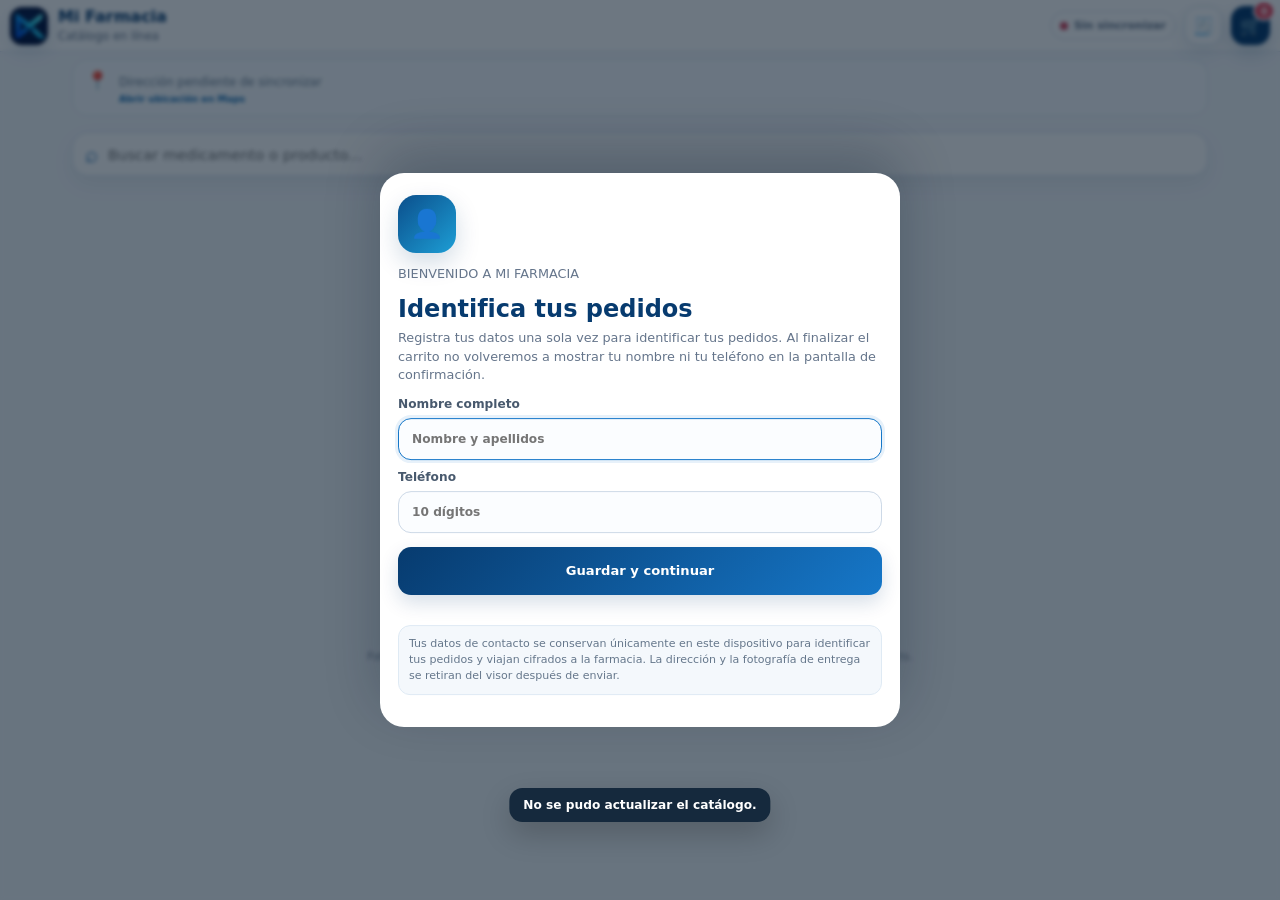
==== commit b19c8bf7: "Configurar pedido mínimo mayor a 120 pesos" ====
--- a/docs/index.html
+++ b/docs/index.html
@@ -6,7 +6,7 @@
   <meta name="theme-color" content="#0a4d8c">
   <meta name="description" content="Mi Farmacia: consulta disponibilidad, precios y envía tu pedido a farmacia.">
   <title>Mi Farmacia</title>
-  <meta name="mi-farmacia-build" content="single-file-v2.0.1-icono-establecimiento">
+  <meta name="mi-farmacia-build" content="single-file-v2.0.2-pedido-minimo-120">
   <link rel="icon" type="image/png" href="[data-uri]">
   <style>
 :root{--navy:#073b6f;--blue:#0a5fa8;--blue2:#1677c8;--ink:#122033;--muted:#65758b;--line:#dce5ef;--bg:#f4f7fb;--card:#fff;--ok:#0a8f62;--danger:#bd2543;--shadow:0 18px 45px rgba(15,46,76,.11);--radius:22px;--safe-bottom:max(18px,env(safe-area-inset-bottom))}
@@ -153,6 +153,7 @@
       <div class="drawer-head"><div><small>TU PEDIDO</small><h2 id="cartTitle">Carrito</h2></div><button class="icon-button" type="button" data-close="cart">✕</button></div>
       <div id="cartItems" class="cart-items"></div>
       <div class="cart-summary"><div><span>Productos</span><strong id="cartPieces">0 pzas</strong></div><div class="cart-total"><span>Total estimado</span><strong id="cartTotal">$0.00</strong></div></div>
+      <p style="margin:8px 2px 12px;color:#8a5a00;font-size:.73rem;font-weight:800;line-height:1.4">🚚 Pedido mínimo para compra y entrega a domicilio: <strong>más de $120.00</strong>.</p>
       <button id="checkoutButton" class="btn primary wide" type="button">Finalizar pedido</button>
     </aside>
   </div>
@@ -260,6 +261,8 @@
   <script>
 (() => {
   'use strict';
+  const MIN_ORDER_TOTAL = 120;
+  const minimumOrderMessage = () => `El pedido mínimo es mayor a ${MIN_ORDER_TOTAL.toFixed(2)}. Agrega productos hasta superar ese monto.`;
   const $ = id => document.getElementById(id);
   const STORAGE_RESOLVER = 'mi_farmacia:resolver:v2';
   const STORAGE_CATALOG = 'mi_farmacia:catalogo:v2';
@@ -1240,7 +1243,7 @@
   }
   async function enableOrderNotifications(){if(!('Notification'in window)){toast('Este navegador no admite avisos del sistema.');return}try{const p=await Notification.requestPermission();toast(p==='granted'?'Avisos de pedidos activados.':'Los avisos del navegador no fueron autorizados.');refreshNotificationButton()}catch(_){toast('No se pudieron activar los avisos.')}}
   function refreshNotificationButton(){const b=$('enableOrderNotifications');if(!b)return;if(!('Notification'in window)){b.hidden=true;return}b.hidden=false;b.textContent=Notification.permission==='granted'?'🔔 Avisos activos':'🔔 Activar avisos'}
-  function openCheckout(){if(storePaused()){toast('Tienda pausada por mantenimiento. Pronto estaremos en línea.');return;}if(storeClosedBySchedule()){toast(closedStoreMessage());return;}if(!cartValues().length)return;closeCart();const c=customerProfile();$('customerName').value=c.name||'';$('customerPhone').value=c.phone||'';$('deliveryPickup').checked=true;$('deliveryHome').checked=false;$('pickupDate').min=new Date().toISOString().slice(0,10);$('pickupDate').value='';$('pickupTime').value='';$('deliveryAddress').value='';clearFacade();refreshDeliveryFields();refreshConnectionInfo();$('checkoutRxNotice').hidden=!cartValues().some(isAntibiotic);$('checkoutMessage').textContent='';$('checkoutModal').hidden=false;document.body.style.overflow='hidden';setTimeout(()=>$(c.name?'customerNote':'customerName').focus(),80);}
+  function openCheckout(){if(storePaused()){toast('Tienda pausada por mantenimiento. Pronto estaremos en línea.');return;}if(storeClosedBySchedule()){toast(closedStoreMessage());return;}if(!cartValues().length)return;if(cartTotals().total<=MIN_ORDER_TOTAL){toast(minimumOrderMessage());return;}closeCart();const c=customerProfile();$('customerName').value=c.name||'';$('customerPhone').value=c.phone||'';$('deliveryPickup').checked=true;$('deliveryHome').checked=false;$('pickupDate').min=new Date().toISOString().slice(0,10);$('pickupDate').value='';$('pickupTime').value='';$('deliveryAddress').value='';clearFacade();refreshDeliveryFields();refreshConnectionInfo();$('checkoutRxNotice').hidden=!cartValues().some(isAntibiotic);$('checkoutMessage').textContent='';$('checkoutModal').hidden=false;document.body.style.overflow='hidden';setTimeout(()=>$(c.name?'customerNote':'customerName').focus(),80);}
   function phoneDigits(){return $('customerPhone').value.replace(/\D/g,'')}
   function clearPrivateCustomerData(){
     ['customerName','customerPhone','customerNote','deliveryAddress','pickupDate','pickupTime'].forEach(id=>{const el=$(id);if(el)el.value='';});
@@ -1264,6 +1267,7 @@
     if(name.length<3){$('checkoutMessage').textContent='Escribe tu nombre completo.';$('customerName').focus();return}
     if(phone.length<10){$('checkoutMessage').textContent='Escribe un teléfono válido de al menos 10 dígitos.';$('customerPhone').focus();return}
     if(!cartValues().length){$('checkoutMessage').textContent='El carrito está vacío.';return}
+    if(cartTotals().total<=MIN_ORDER_TOTAL){$('checkoutMessage').textContent=minimumOrderMessage();return}
     if(hasActiveLocalOrder()){$('checkoutMessage').textContent='Ya tienes un pedido activo. Espera a que la farmacia lo surta o cancele antes de enviar otro pedido desde este dispositivo.';return}
     const restante=orderRateRemaining();if(restante>0){$('checkoutMessage').textContent=`Espera ${Math.ceil(restante/1000)} segundos antes de enviar otro pedido.`;return}
     const entrega=tipo==='DOMICILIO'
@@ -1273,7 +1277,7 @@
     if(tipo==='DOMICILIO'&&!entrega.fachada){$('checkoutMessage').textContent='Agrega una fotografía de la fachada para la entrega a domicilio.';$('deliveryFacade').focus();return}
     state.loading=true;$('submitOrder').disabled=true;$('submitOrder').textContent='Validando disponibilidad…';$('checkoutMessage').textContent='';
     try{
-      await verifyStockBeforeOrder();const totals=cartTotals(),id=orderId(),token=statusToken(),creadoEn=nowISO();const items=cartValues().map(i=>({idProducto:i.id,codigo:i.codigo||'',generica:i.generica||'',distintiva:i.distintiva||'',nombre:i.nombre,presentacion:i.presentacion||'',cantidad:Number(i.cantidad),precioUnitario:Number(i.precio||0),importe:Number(i.cantidad)*Number(i.precio||0)}));
+      await verifyStockBeforeOrder();const totals=cartTotals();if(totals.total<=MIN_ORDER_TOTAL)throw new Error(minimumOrderMessage());const id=orderId(),token=statusToken(),creadoEn=nowISO();const items=cartValues().map(i=>({idProducto:i.id,codigo:i.codigo||'',generica:i.generica||'',distintiva:i.distintiva||'',nombre:i.nombre,presentacion:i.presentacion||'',cantidad:Number(i.cantidad),precioUnitario:Number(i.precio||0),importe:Number(i.cantidad)*Number(i.precio||0)}));
       $('submitOrder').textContent='Protegiendo datos…';const entregaPrivada=entrega;const contenidoCifrado=await encryptOrderContent({cliente:{nombre:name,telefono:phone},observaciones:note,entrega:entregaPrivada,items,piezas:totals.pieces,totalEstimado:Math.round(totals.total*100)/100});
       const payload={version:1,origen:'MI_FARMACIA_GITHUB',id,tiendaId:state.storeId,tiendaNombre:text(state.store?.nombreActivo||state.store?.nombre||''),estado:'NUEVO',consultaToken:token,creadoEn,actualizadoEn:creadoEn,contenidoCifrado};
       $('submitOrder').textContent='Enviando pedido…';await request(`mi_farmacia/pedidos/${state.storeId}/${id}`,{method:'PUT',body:payload});
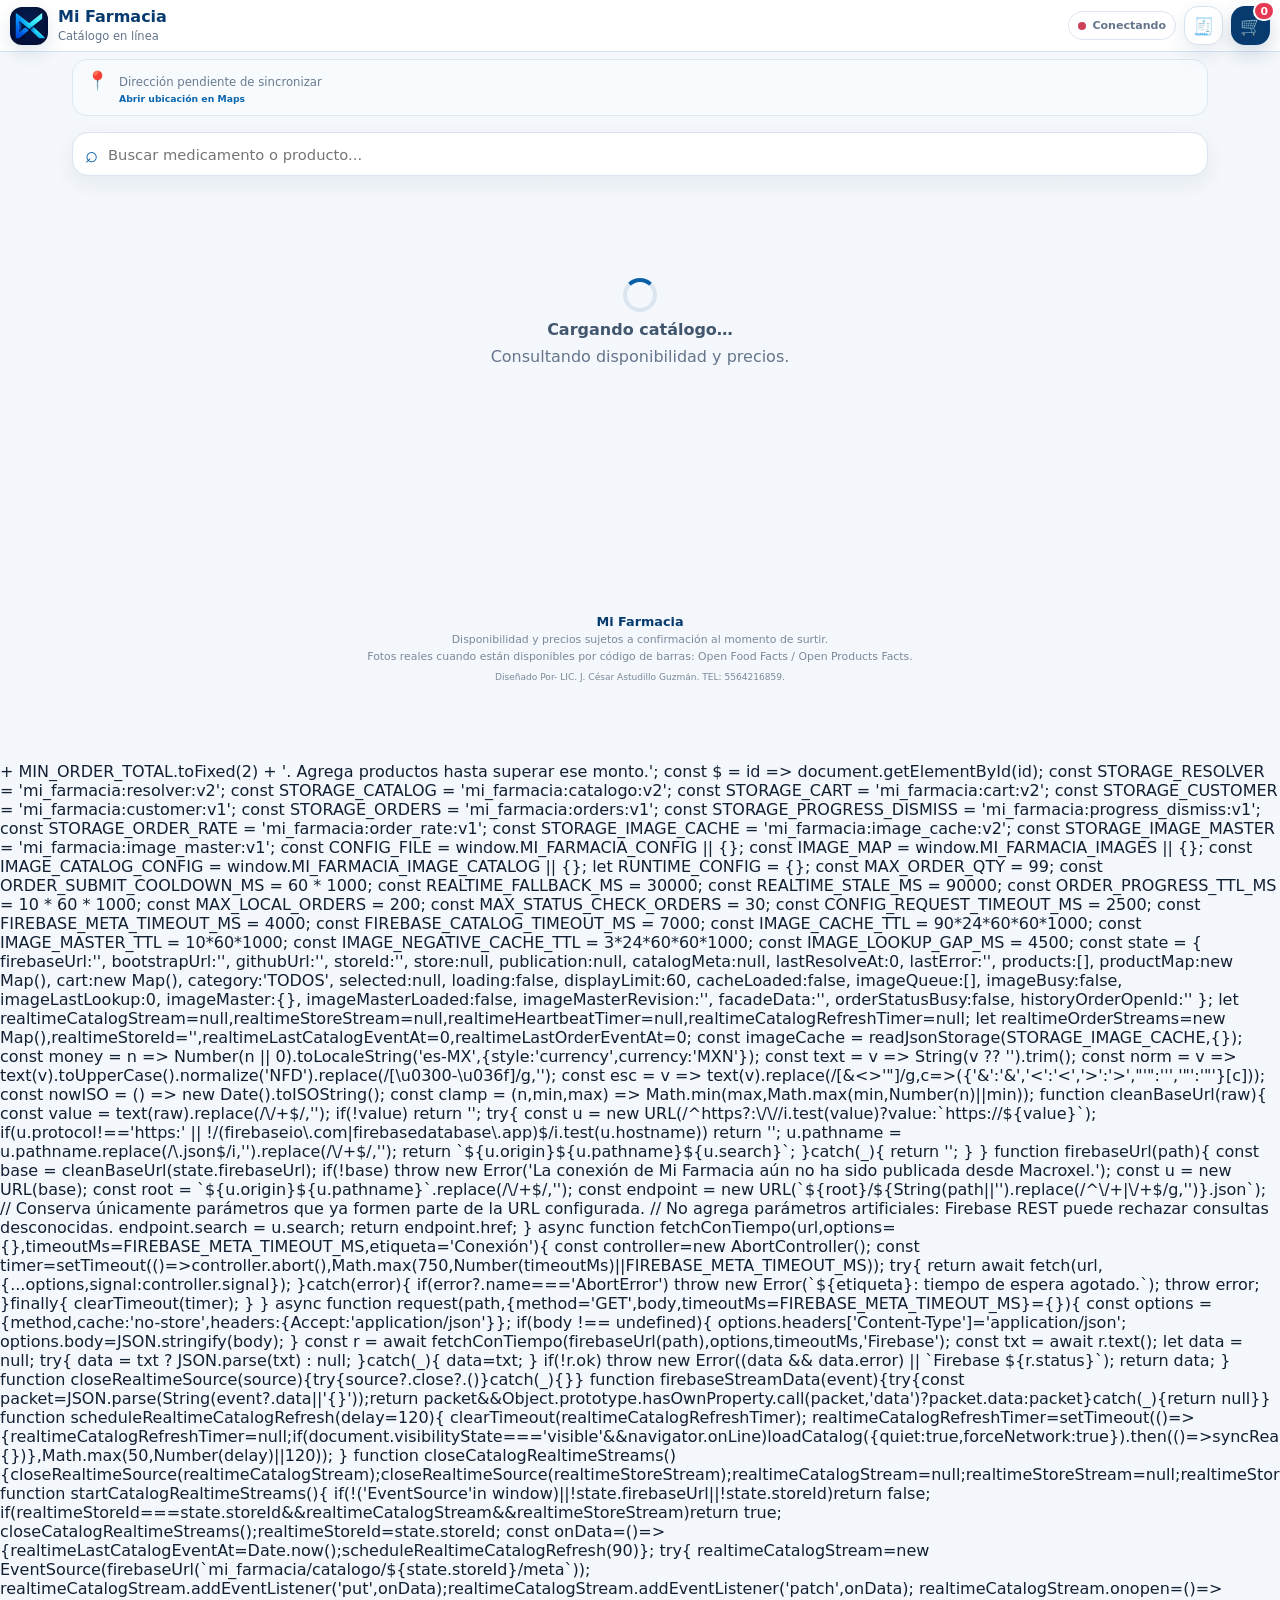
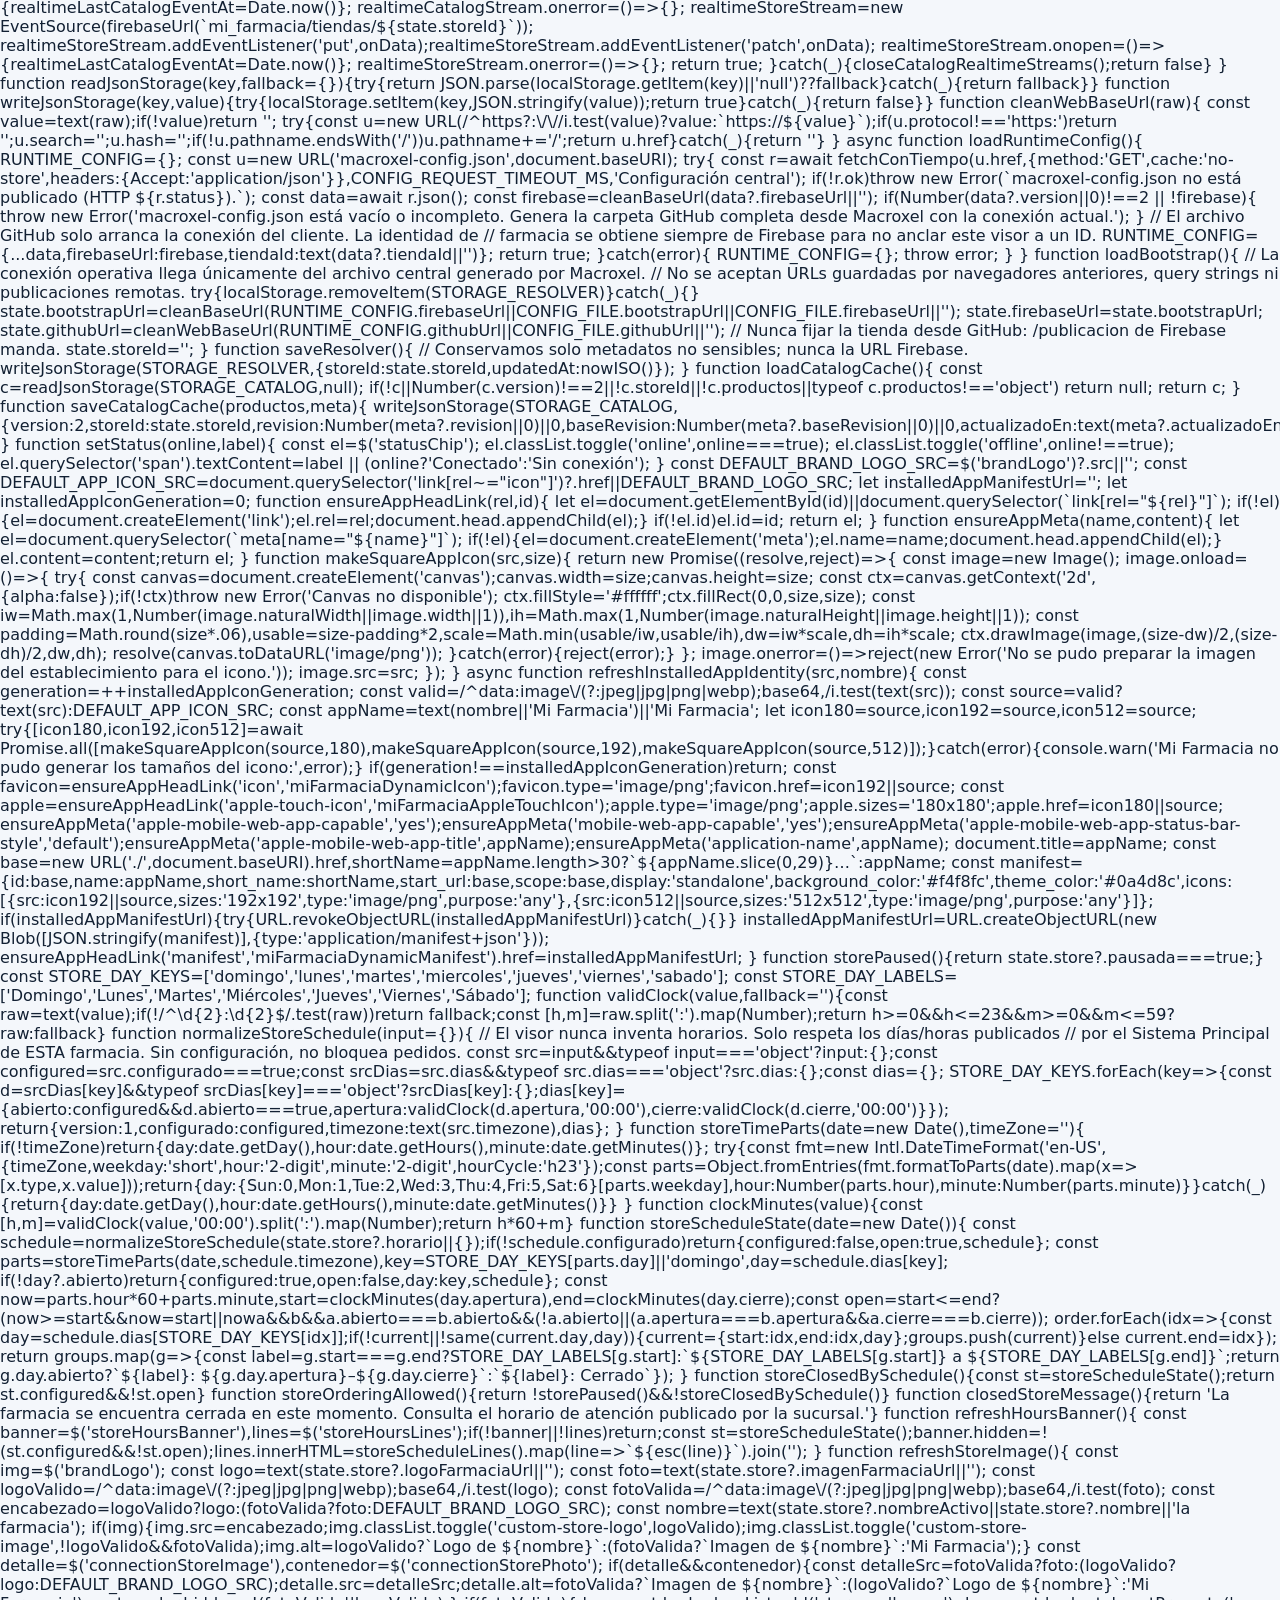
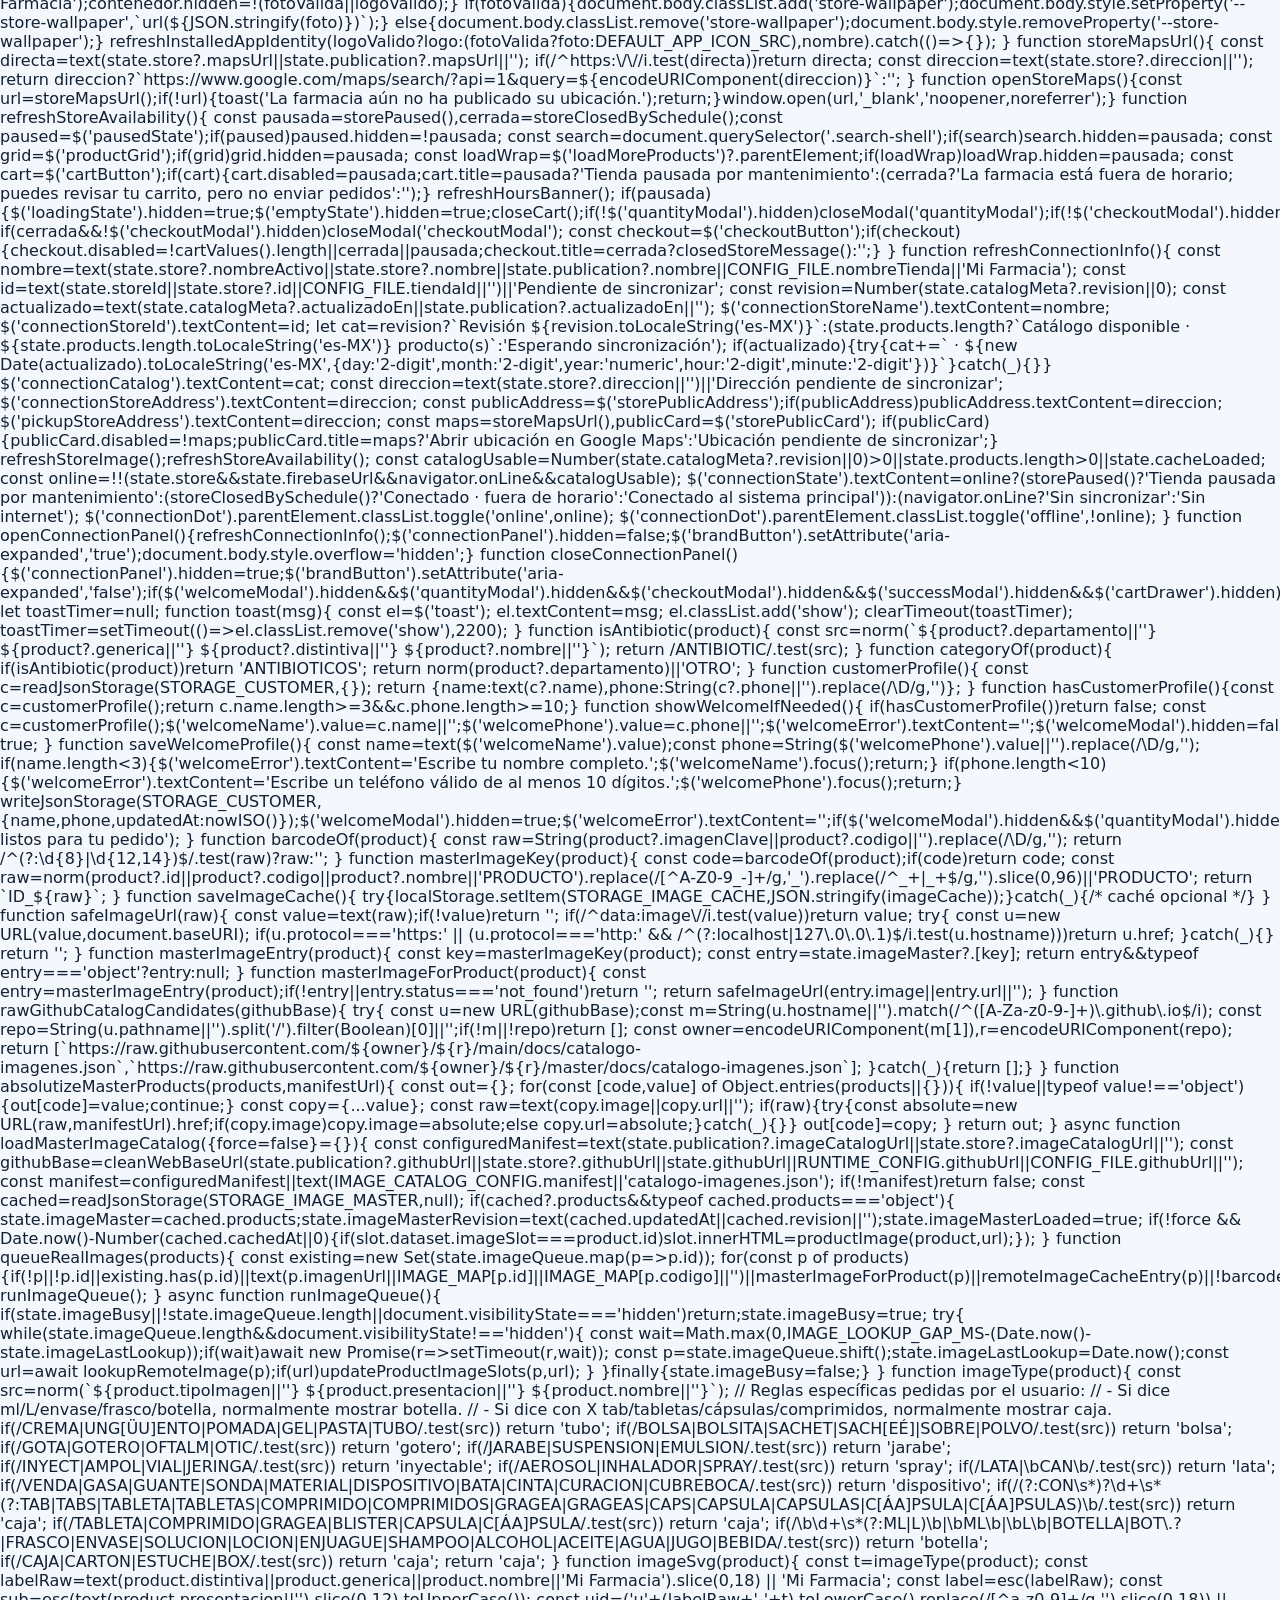
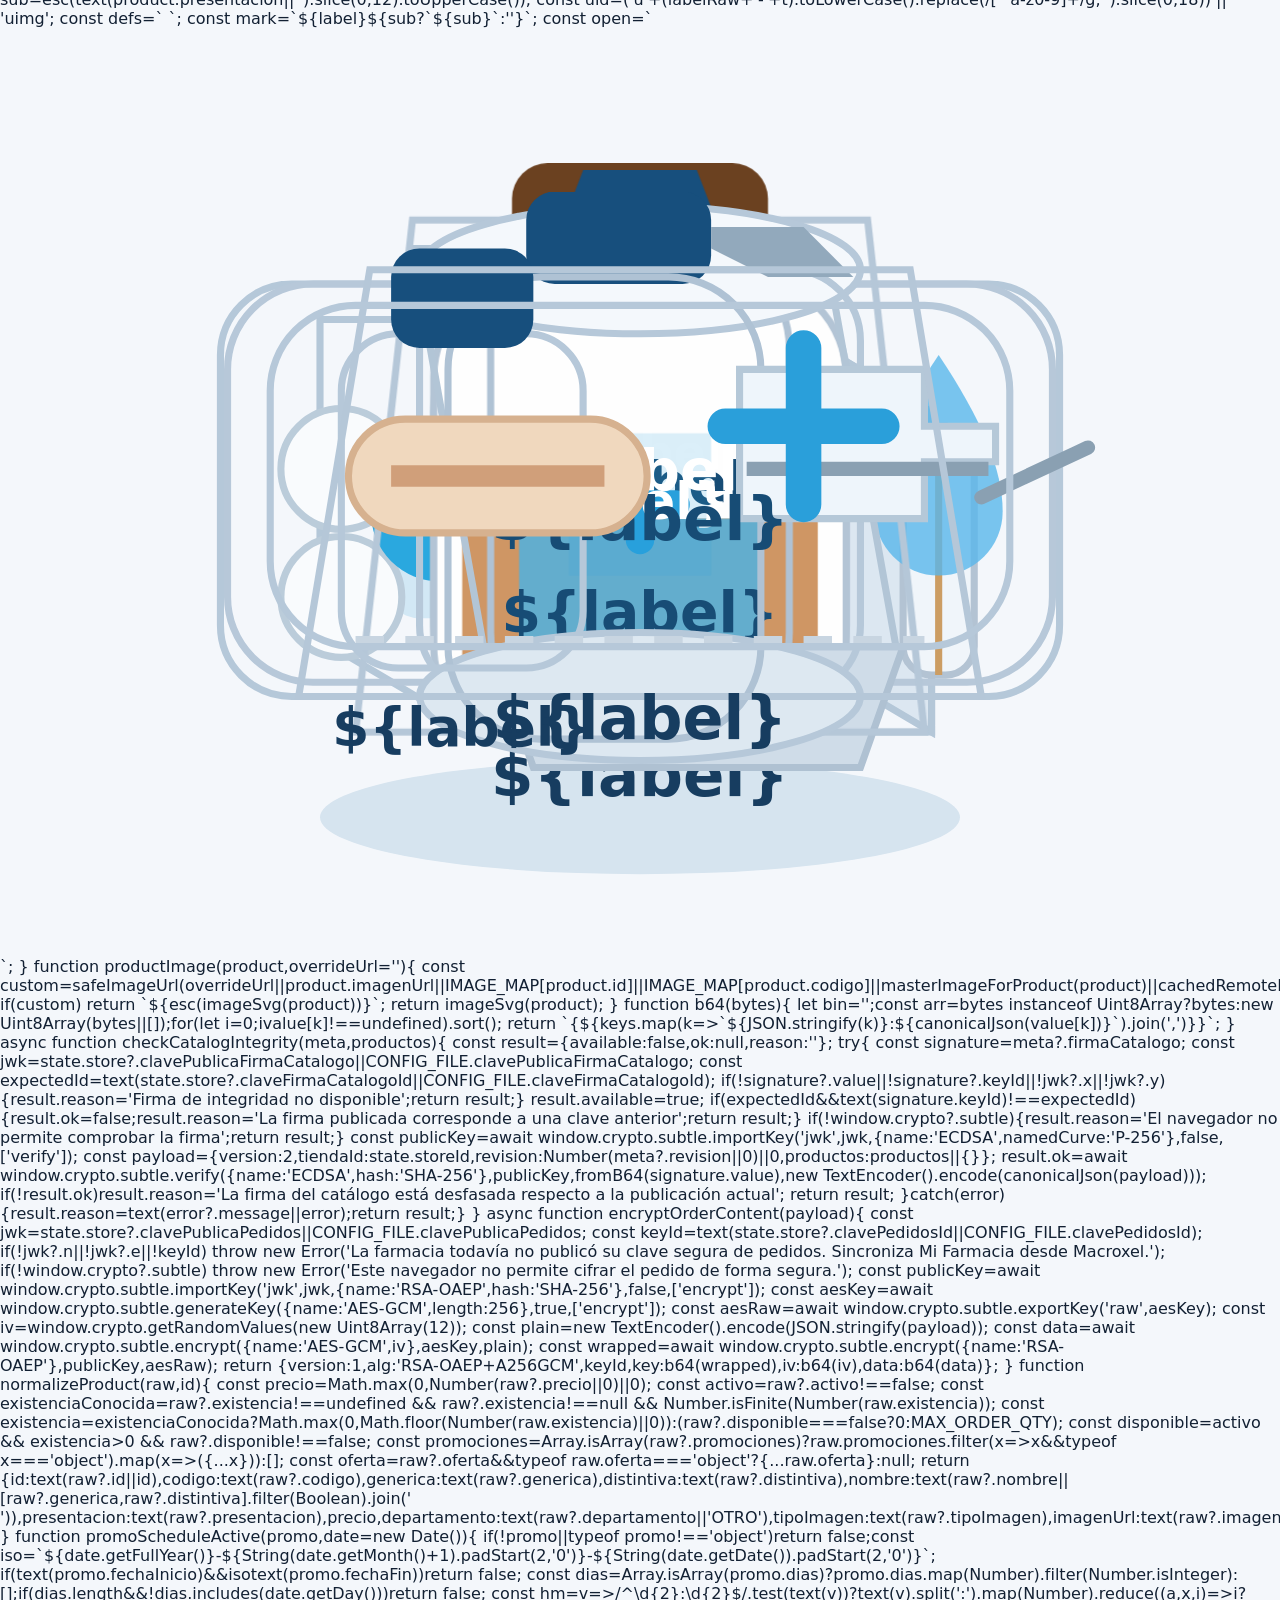
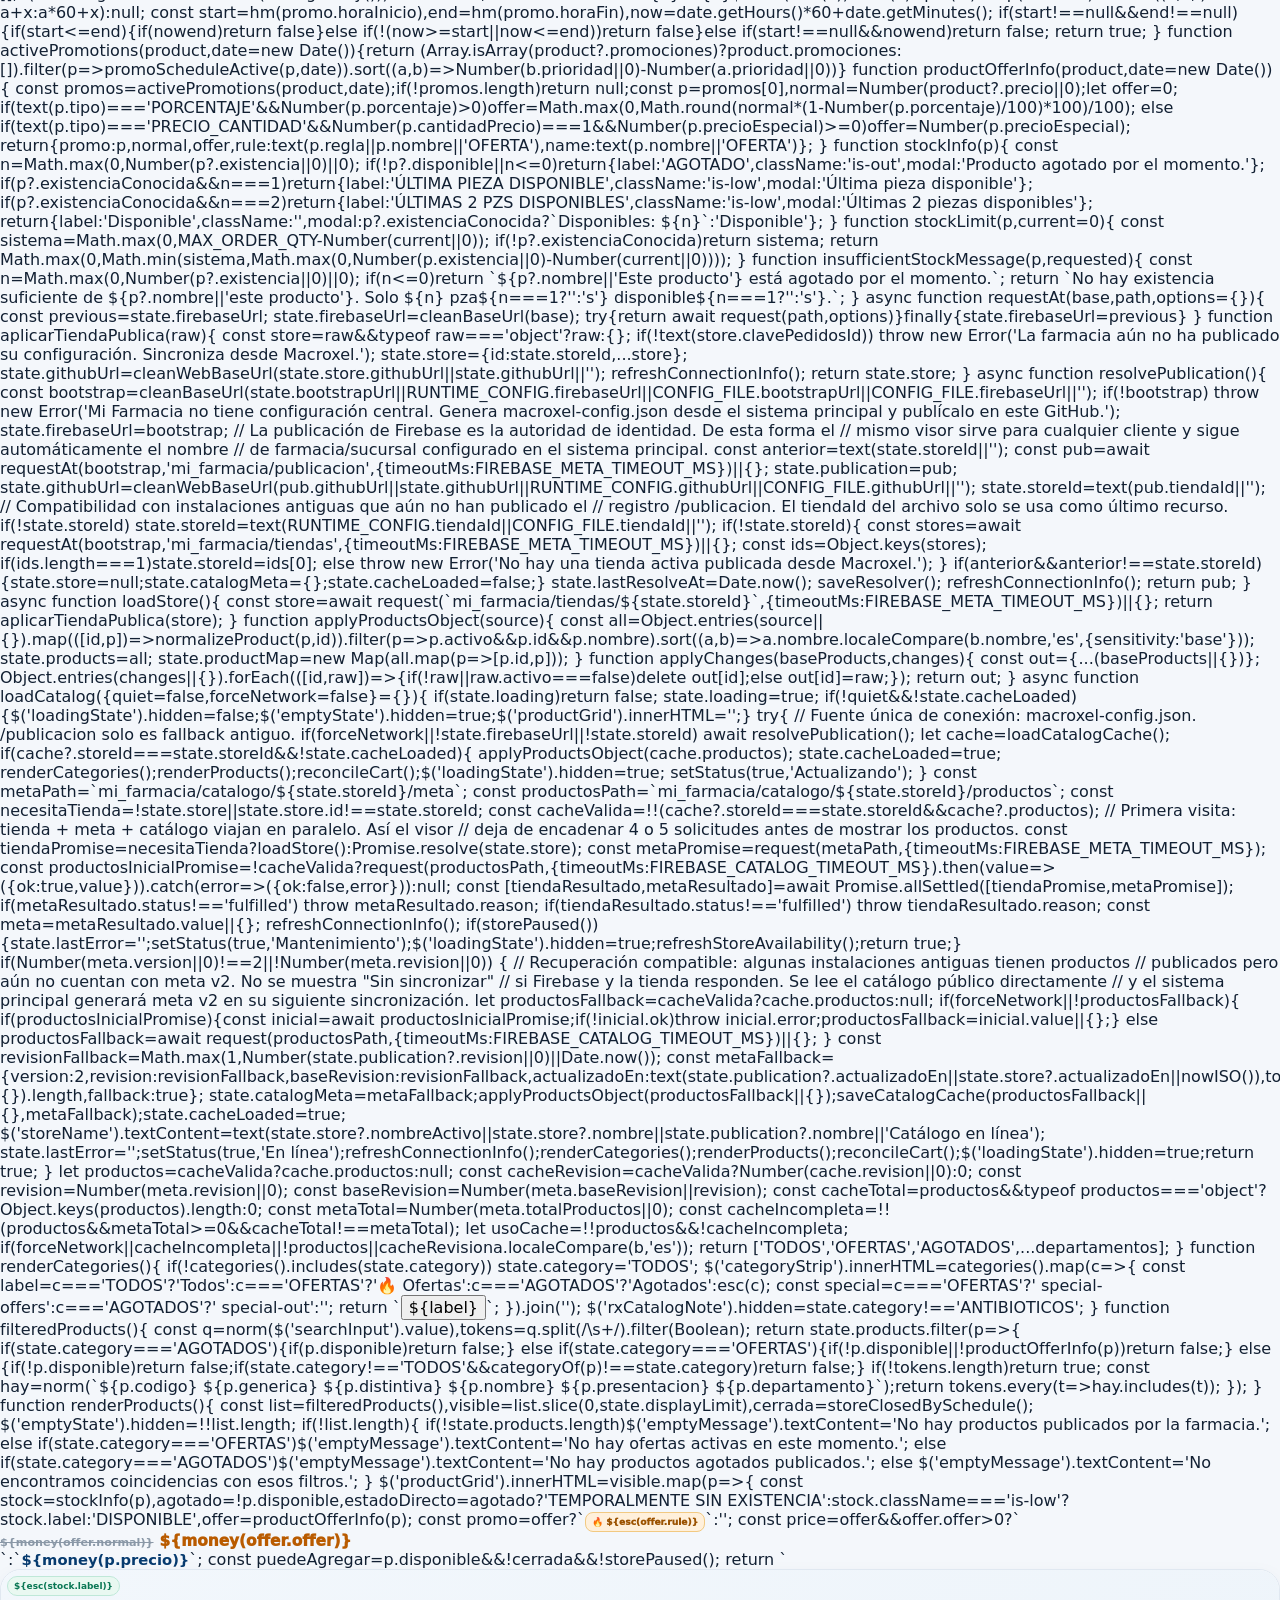
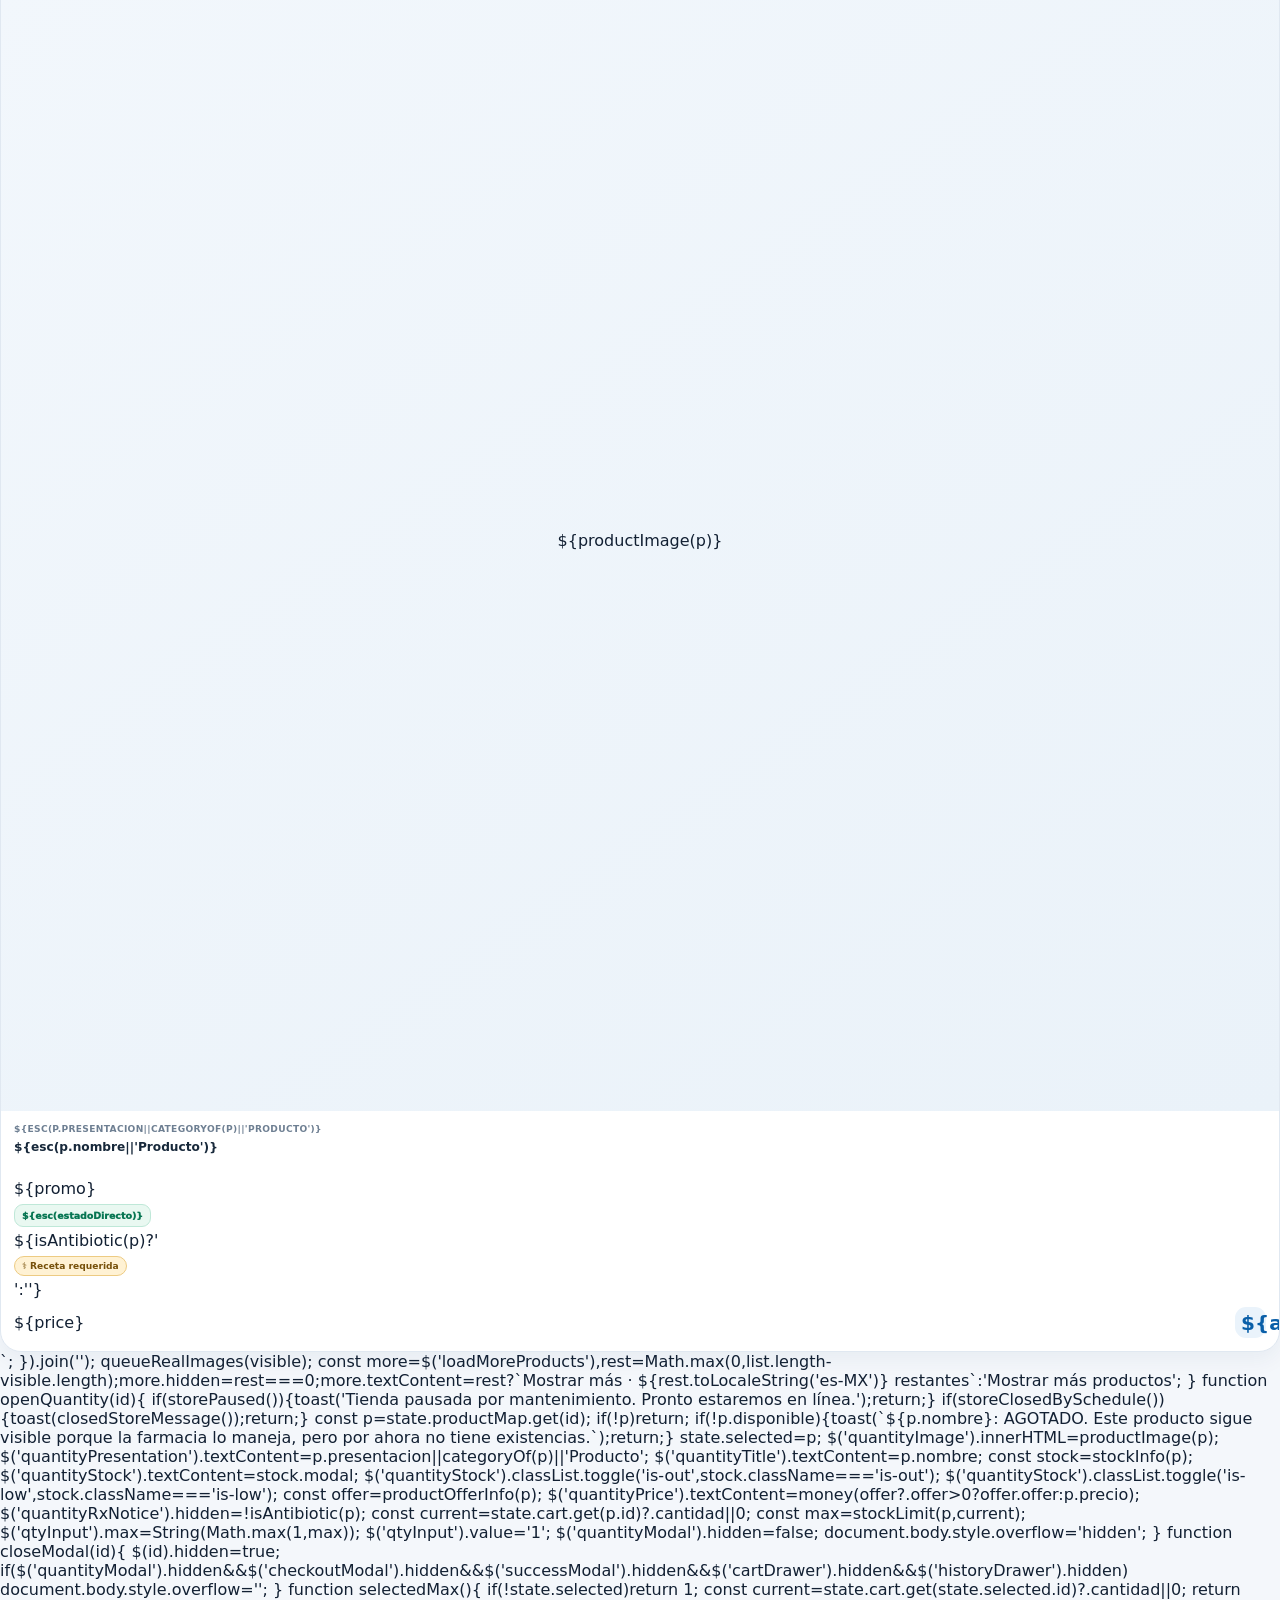
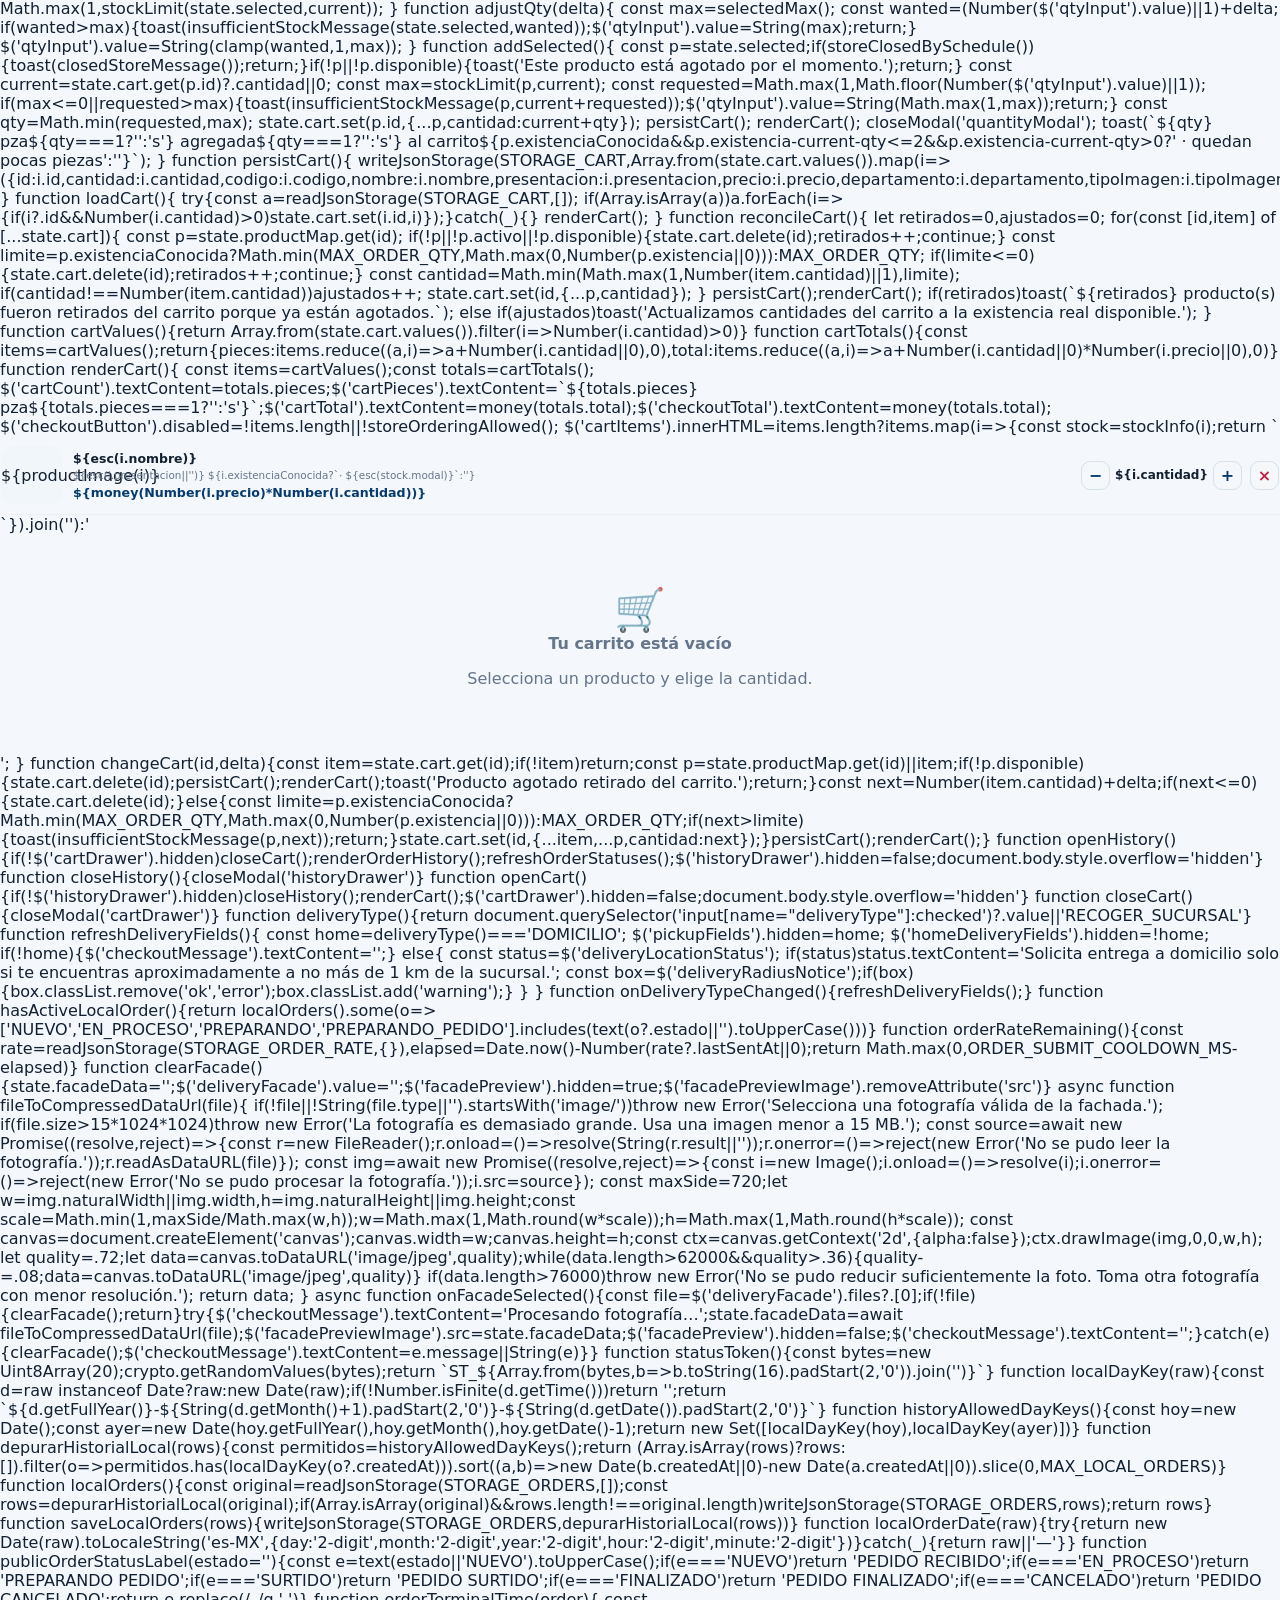
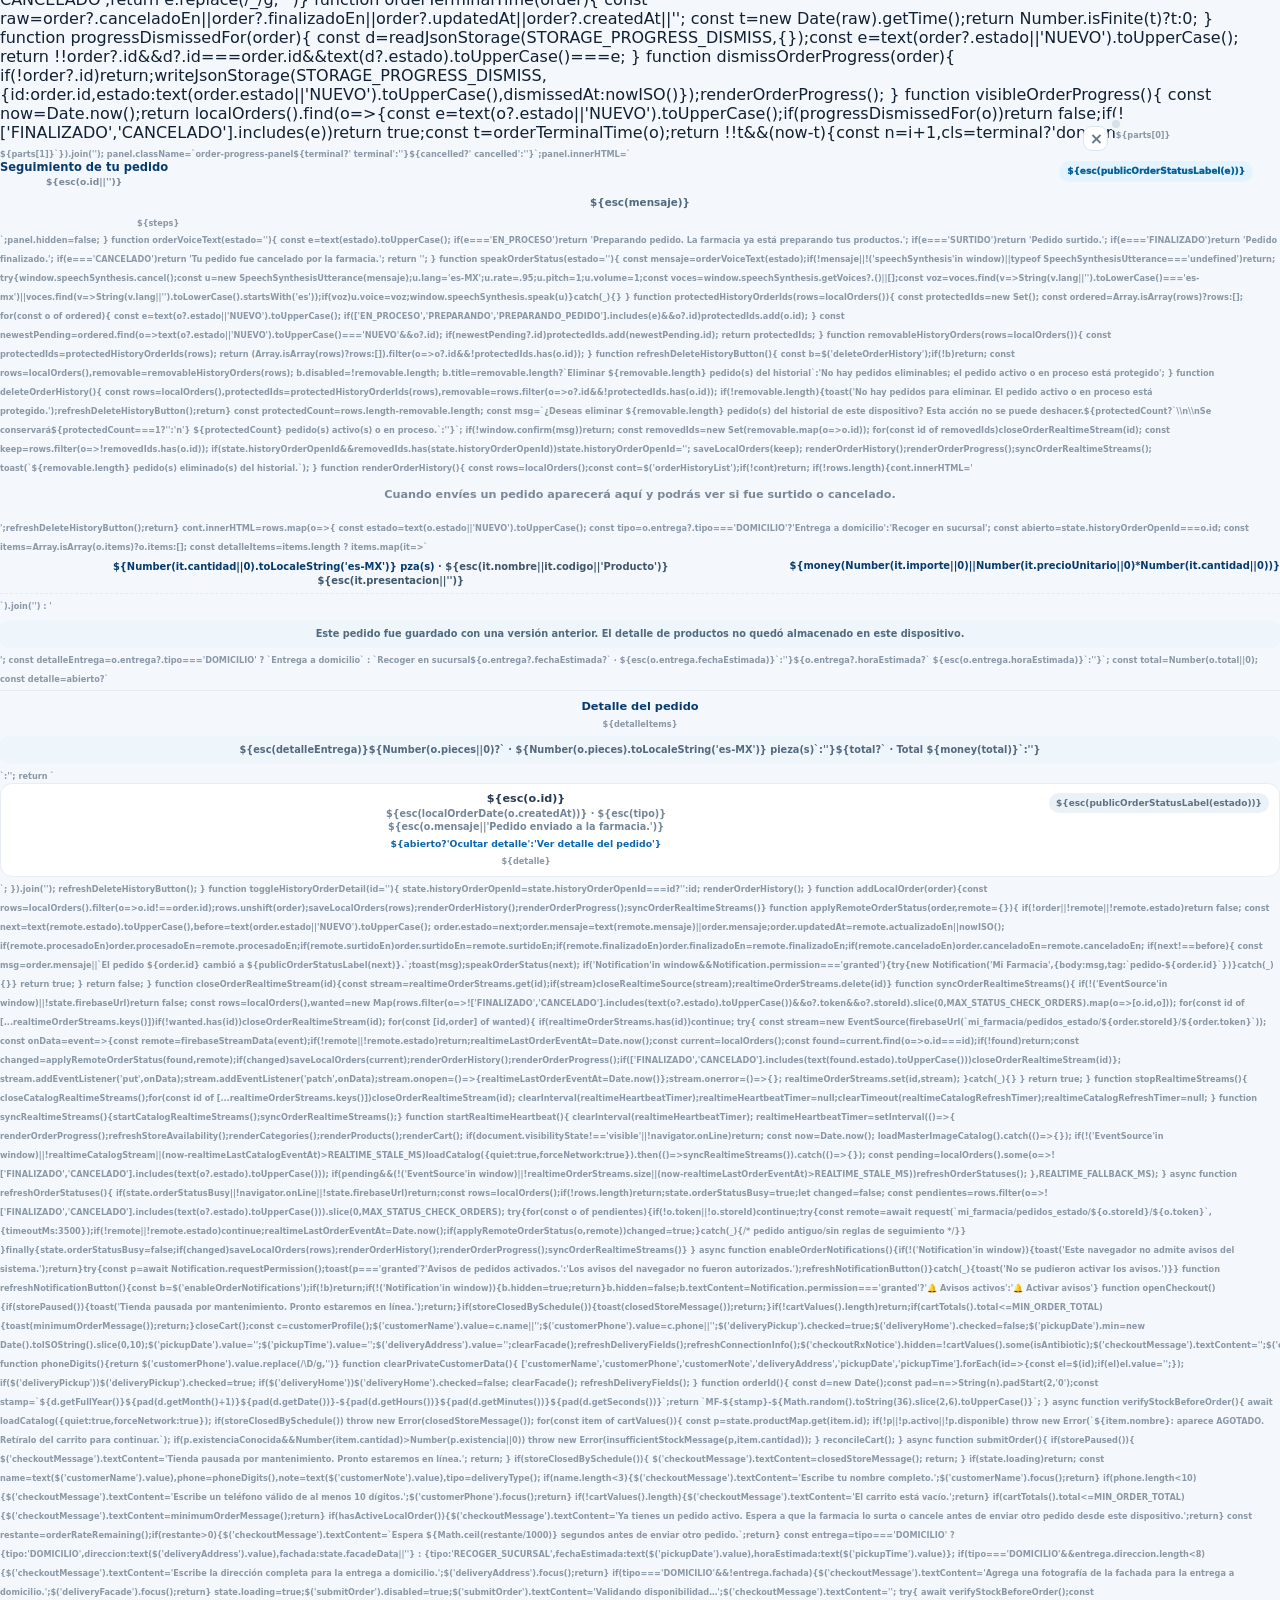
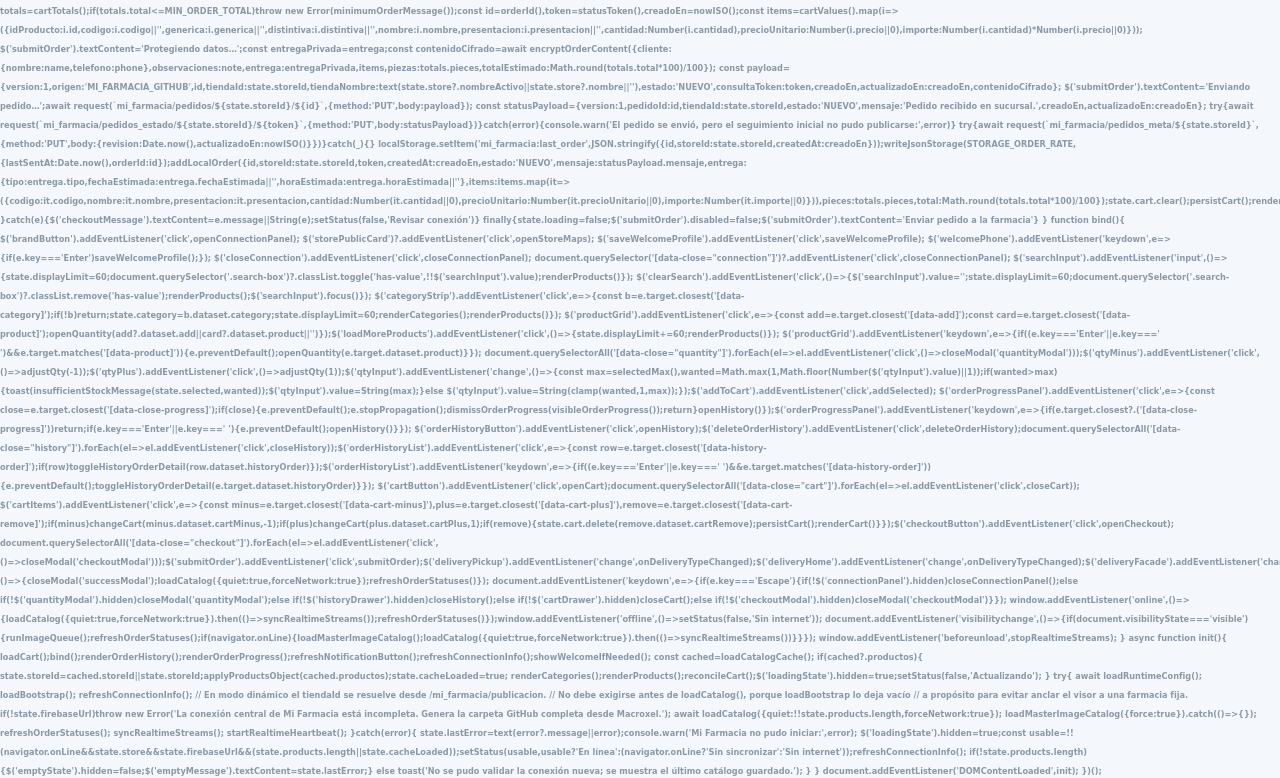
==== commit 178be32e: "Corregir texto de pedido mínimo con símbolo de pesos" ====
--- a/docs/index.html
+++ b/docs/index.html
@@ -262,7 +262,7 @@
 (() => {
   'use strict';
   const MIN_ORDER_TOTAL = 120;
-  const minimumOrderMessage = () => `El pedido mínimo es mayor a ${MIN_ORDER_TOTAL.toFixed(2)}. Agrega productos hasta superar ese monto.`;
+  const minimumOrderMessage = () => 'El pedido mínimo es mayor a 
   const $ = id => document.getElementById(id);
   const STORAGE_RESOLVER = 'mi_farmacia:resolver:v2';
   const STORAGE_CATALOG = 'mi_farmacia:catalogo:v2';
@@ -1349,3 +1349,1090 @@
   </script>
 </body>
 </html>
+ + MIN_ORDER_TOTAL.toFixed(2) + '. Agrega productos hasta superar ese monto.';
+  const $ = id => document.getElementById(id);
+  const STORAGE_RESOLVER = 'mi_farmacia:resolver:v2';
+  const STORAGE_CATALOG = 'mi_farmacia:catalogo:v2';
+  const STORAGE_CART = 'mi_farmacia:cart:v2';
+  const STORAGE_CUSTOMER = 'mi_farmacia:customer:v1';
+  const STORAGE_ORDERS = 'mi_farmacia:orders:v1';
+  const STORAGE_PROGRESS_DISMISS = 'mi_farmacia:progress_dismiss:v1';
+  const STORAGE_ORDER_RATE = 'mi_farmacia:order_rate:v1';
+  const STORAGE_IMAGE_CACHE = 'mi_farmacia:image_cache:v2';
+  const STORAGE_IMAGE_MASTER = 'mi_farmacia:image_master:v1';
+  const CONFIG_FILE = window.MI_FARMACIA_CONFIG || {};
+  const IMAGE_MAP = window.MI_FARMACIA_IMAGES || {};
+  const IMAGE_CATALOG_CONFIG = window.MI_FARMACIA_IMAGE_CATALOG || {};
+  let RUNTIME_CONFIG = {};
+  const MAX_ORDER_QTY = 99;
+    const ORDER_SUBMIT_COOLDOWN_MS = 60 * 1000;
+  const REALTIME_FALLBACK_MS = 30000;
+  const REALTIME_STALE_MS = 90000;
+  const ORDER_PROGRESS_TTL_MS = 10 * 60 * 1000;
+  const MAX_LOCAL_ORDERS = 200;
+  const MAX_STATUS_CHECK_ORDERS = 30;
+  const CONFIG_REQUEST_TIMEOUT_MS = 2500;
+  const FIREBASE_META_TIMEOUT_MS = 4000;
+  const FIREBASE_CATALOG_TIMEOUT_MS = 7000;
+  const IMAGE_CACHE_TTL = 90*24*60*60*1000;
+  const IMAGE_MASTER_TTL = 10*60*1000;
+  const IMAGE_NEGATIVE_CACHE_TTL = 3*24*60*60*1000;
+  const IMAGE_LOOKUP_GAP_MS = 4500;
+  const state = { firebaseUrl:'', bootstrapUrl:'', githubUrl:'', storeId:'', store:null, publication:null, catalogMeta:null, lastResolveAt:0, lastError:'', products:[], productMap:new Map(), cart:new Map(), category:'TODOS', selected:null, loading:false, displayLimit:60, cacheLoaded:false, imageQueue:[], imageBusy:false, imageLastLookup:0, imageMaster:{}, imageMasterLoaded:false, imageMasterRevision:'', facadeData:'', orderStatusBusy:false, historyOrderOpenId:'' };
+  let realtimeCatalogStream=null,realtimeStoreStream=null,realtimeHeartbeatTimer=null,realtimeCatalogRefreshTimer=null;
+  let realtimeOrderStreams=new Map(),realtimeStoreId='',realtimeLastCatalogEventAt=0,realtimeLastOrderEventAt=0;
+  const imageCache = readJsonStorage(STORAGE_IMAGE_CACHE,{});
+  const money = n => Number(n || 0).toLocaleString('es-MX',{style:'currency',currency:'MXN'});
+  const text = v => String(v ?? '').trim();
+  const norm = v => text(v).toUpperCase().normalize('NFD').replace(/[\u0300-\u036f]/g,'');
+  const esc = v => text(v).replace(/[&<>'"]/g,c=>({'&':'&amp;','<':'&lt;','>':'&gt;',"'":'&#39;','"':'&quot;'}[c]));
+    const nowISO = () => new Date().toISOString();
+  const clamp = (n,min,max) => Math.min(max,Math.max(min,Number(n)||min));
+
+  function cleanBaseUrl(raw){
+    const value = text(raw).replace(/\/+$/,'');
+    if(!value) return '';
+    try{
+      const u = new URL(/^https?:\/\//i.test(value)?value:`https://${value}`);
+      if(u.protocol!=='https:' || !/(firebaseio\.com|firebasedatabase\.app)$/i.test(u.hostname)) return '';
+      u.pathname = u.pathname.replace(/\.json$/i,'').replace(/\/+$/,'');
+      return `${u.origin}${u.pathname}${u.search}`;
+    }catch(_){ return ''; }
+  }
+
+  function firebaseUrl(path){
+    const base = cleanBaseUrl(state.firebaseUrl);
+    if(!base) throw new Error('La conexión de Mi Farmacia aún no ha sido publicada desde Macroxel.');
+    const u = new URL(base);
+    const root = `${u.origin}${u.pathname}`.replace(/\/+$/,'');
+    const endpoint = new URL(`${root}/${String(path||'').replace(/^\/+|\/+$/g,'')}.json`);
+    // Conserva únicamente parámetros que ya formen parte de la URL configurada.
+    // No agrega parámetros artificiales: Firebase REST puede rechazar consultas desconocidas.
+    endpoint.search = u.search;
+    return endpoint.href;
+  }
+
+  async function fetchConTiempo(url,options={},timeoutMs=FIREBASE_META_TIMEOUT_MS,etiqueta='Conexión'){
+    const controller=new AbortController();
+    const timer=setTimeout(()=>controller.abort(),Math.max(750,Number(timeoutMs)||FIREBASE_META_TIMEOUT_MS));
+    try{
+      return await fetch(url,{...options,signal:controller.signal});
+    }catch(error){
+      if(error?.name==='AbortError') throw new Error(`${etiqueta}: tiempo de espera agotado.`);
+      throw error;
+    }finally{ clearTimeout(timer); }
+  }
+
+  async function request(path,{method='GET',body,timeoutMs=FIREBASE_META_TIMEOUT_MS}={}){
+    const options = {method,cache:'no-store',headers:{Accept:'application/json'}};
+    if(body !== undefined){ options.headers['Content-Type']='application/json'; options.body=JSON.stringify(body); }
+    const r = await fetchConTiempo(firebaseUrl(path),options,timeoutMs,'Firebase');
+    const txt = await r.text();
+    let data = null; try{ data = txt ? JSON.parse(txt) : null; }catch(_){ data=txt; }
+    if(!r.ok) throw new Error((data && data.error) || `Firebase ${r.status}`);
+    return data;
+  }
+
+  function closeRealtimeSource(source){try{source?.close?.()}catch(_){}}
+  function firebaseStreamData(event){try{const packet=JSON.parse(String(event?.data||'{}'));return packet&&Object.prototype.hasOwnProperty.call(packet,'data')?packet.data:packet}catch(_){return null}}
+  function scheduleRealtimeCatalogRefresh(delay=120){
+    clearTimeout(realtimeCatalogRefreshTimer);
+    realtimeCatalogRefreshTimer=setTimeout(()=>{realtimeCatalogRefreshTimer=null;if(document.visibilityState==='visible'&&navigator.onLine)loadCatalog({quiet:true,forceNetwork:true}).then(()=>syncRealtimeStreams()).catch(()=>{})},Math.max(50,Number(delay)||120));
+  }
+  function closeCatalogRealtimeStreams(){closeRealtimeSource(realtimeCatalogStream);closeRealtimeSource(realtimeStoreStream);realtimeCatalogStream=null;realtimeStoreStream=null;realtimeStoreId='';}
+  function startCatalogRealtimeStreams(){
+    if(!('EventSource'in window)||!state.firebaseUrl||!state.storeId)return false;
+    if(realtimeStoreId===state.storeId&&realtimeCatalogStream&&realtimeStoreStream)return true;
+    closeCatalogRealtimeStreams();realtimeStoreId=state.storeId;
+    const onData=()=>{realtimeLastCatalogEventAt=Date.now();scheduleRealtimeCatalogRefresh(90)};
+    try{
+      realtimeCatalogStream=new EventSource(firebaseUrl(`mi_farmacia/catalogo/${state.storeId}/meta`));
+      realtimeCatalogStream.addEventListener('put',onData);realtimeCatalogStream.addEventListener('patch',onData);
+      realtimeCatalogStream.onopen=()=>{realtimeLastCatalogEventAt=Date.now()};
+      realtimeCatalogStream.onerror=()=>{};
+      realtimeStoreStream=new EventSource(firebaseUrl(`mi_farmacia/tiendas/${state.storeId}`));
+      realtimeStoreStream.addEventListener('put',onData);realtimeStoreStream.addEventListener('patch',onData);
+      realtimeStoreStream.onopen=()=>{realtimeLastCatalogEventAt=Date.now()};
+      realtimeStoreStream.onerror=()=>{};
+      return true;
+    }catch(_){closeCatalogRealtimeStreams();return false}
+  }
+
+  function readJsonStorage(key,fallback={}){try{return JSON.parse(localStorage.getItem(key)||'null')??fallback}catch(_){return fallback}}
+  function writeJsonStorage(key,value){try{localStorage.setItem(key,JSON.stringify(value));return true}catch(_){return false}}
+  function cleanWebBaseUrl(raw){
+    const value=text(raw);if(!value)return '';
+    try{const u=new URL(/^https?:\/\//i.test(value)?value:`https://${value}`);if(u.protocol!=='https:')return '';u.search='';u.hash='';if(!u.pathname.endsWith('/'))u.pathname+='/';return u.href}catch(_){return ''}
+  }
+  async function loadRuntimeConfig(){
+    RUNTIME_CONFIG={};
+    const u=new URL('macroxel-config.json',document.baseURI);
+    try{
+      const r=await fetchConTiempo(u.href,{method:'GET',cache:'no-store',headers:{Accept:'application/json'}},CONFIG_REQUEST_TIMEOUT_MS,'Configuración central');
+      if(!r.ok)throw new Error(`macroxel-config.json no está publicado (HTTP ${r.status}).`);
+      const data=await r.json();
+      const firebase=cleanBaseUrl(data?.firebaseUrl||'');
+      if(Number(data?.version||0)!==2 || !firebase){
+        throw new Error('macroxel-config.json está vacío o incompleto. Genera la carpeta GitHub completa desde Macroxel con la conexión actual.');
+      }
+      // El archivo GitHub solo arranca la conexión del cliente. La identidad de
+      // farmacia se obtiene siempre de Firebase para no anclar este visor a un ID.
+      RUNTIME_CONFIG={...data,firebaseUrl:firebase,tiendaId:text(data?.tiendaId||'')};
+      return true;
+    }catch(error){
+      RUNTIME_CONFIG={};
+      throw error;
+    }
+  }
+  function loadBootstrap(){
+    // La conexión operativa llega únicamente del archivo central generado por Macroxel.
+    // No se aceptan URLs guardadas por navegadores anteriores, query strings ni publicaciones remotas.
+    try{localStorage.removeItem(STORAGE_RESOLVER)}catch(_){}
+    state.bootstrapUrl=cleanBaseUrl(RUNTIME_CONFIG.firebaseUrl||CONFIG_FILE.bootstrapUrl||CONFIG_FILE.firebaseUrl||'');
+    state.firebaseUrl=state.bootstrapUrl;
+    state.githubUrl=cleanWebBaseUrl(RUNTIME_CONFIG.githubUrl||CONFIG_FILE.githubUrl||'');
+    // Nunca fijar la tienda desde GitHub: /publicacion de Firebase manda.
+    state.storeId='';
+  }
+  function saveResolver(){
+    // Conservamos solo metadatos no sensibles; nunca la URL Firebase.
+    writeJsonStorage(STORAGE_RESOLVER,{storeId:state.storeId,updatedAt:nowISO()});
+  }
+  function loadCatalogCache(){
+    const c=readJsonStorage(STORAGE_CATALOG,null);
+    if(!c||Number(c.version)!==2||!c.storeId||!c.productos||typeof c.productos!=='object') return null;
+    return c;
+  }
+  function saveCatalogCache(productos,meta){
+    writeJsonStorage(STORAGE_CATALOG,{version:2,storeId:state.storeId,revision:Number(meta?.revision||0)||0,baseRevision:Number(meta?.baseRevision||0)||0,actualizadoEn:text(meta?.actualizadoEn),productos});
+  }
+
+
+  function setStatus(online,label){
+    const el=$('statusChip'); el.classList.toggle('online',online===true); el.classList.toggle('offline',online!==true);
+    el.querySelector('span').textContent=label || (online?'Conectado':'Sin conexión');
+  }
+  const DEFAULT_BRAND_LOGO_SRC=$('brandLogo')?.src||'';
+  const DEFAULT_APP_ICON_SRC=document.querySelector('link[rel~="icon"]')?.href||DEFAULT_BRAND_LOGO_SRC;
+  let installedAppManifestUrl='';
+  let installedAppIconGeneration=0;
+  function ensureAppHeadLink(rel,id){
+    let el=document.getElementById(id)||document.querySelector(`link[rel="${rel}"]`);
+    if(!el){el=document.createElement('link');el.rel=rel;document.head.appendChild(el);}
+    if(!el.id)el.id=id;
+    return el;
+  }
+  function ensureAppMeta(name,content){
+    let el=document.querySelector(`meta[name="${name}"]`);
+    if(!el){el=document.createElement('meta');el.name=name;document.head.appendChild(el);}
+    el.content=content;return el;
+  }
+  function makeSquareAppIcon(src,size){
+    return new Promise((resolve,reject)=>{
+      const image=new Image();
+      image.onload=()=>{
+        try{
+          const canvas=document.createElement('canvas');canvas.width=size;canvas.height=size;
+          const ctx=canvas.getContext('2d',{alpha:false});if(!ctx)throw new Error('Canvas no disponible');
+          ctx.fillStyle='#ffffff';ctx.fillRect(0,0,size,size);
+          const iw=Math.max(1,Number(image.naturalWidth||image.width||1)),ih=Math.max(1,Number(image.naturalHeight||image.height||1));
+          const padding=Math.round(size*.06),usable=size-padding*2,scale=Math.min(usable/iw,usable/ih),dw=iw*scale,dh=ih*scale;
+          ctx.drawImage(image,(size-dw)/2,(size-dh)/2,dw,dh);
+          resolve(canvas.toDataURL('image/png'));
+        }catch(error){reject(error);}
+      };
+      image.onerror=()=>reject(new Error('No se pudo preparar la imagen del establecimiento para el icono.'));
+      image.src=src;
+    });
+  }
+  async function refreshInstalledAppIdentity(src,nombre){
+    const generation=++installedAppIconGeneration;
+    const valid=/^data:image\/(?:jpeg|jpg|png|webp);base64,/i.test(text(src));
+    const source=valid?text(src):DEFAULT_APP_ICON_SRC;
+    const appName=text(nombre||'Mi Farmacia')||'Mi Farmacia';
+    let icon180=source,icon192=source,icon512=source;
+    try{[icon180,icon192,icon512]=await Promise.all([makeSquareAppIcon(source,180),makeSquareAppIcon(source,192),makeSquareAppIcon(source,512)]);}catch(error){console.warn('Mi Farmacia no pudo generar los tamaños del icono:',error);}
+    if(generation!==installedAppIconGeneration)return;
+    const favicon=ensureAppHeadLink('icon','miFarmaciaDynamicIcon');favicon.type='image/png';favicon.href=icon192||source;
+    const apple=ensureAppHeadLink('apple-touch-icon','miFarmaciaAppleTouchIcon');apple.type='image/png';apple.sizes='180x180';apple.href=icon180||source;
+    ensureAppMeta('apple-mobile-web-app-capable','yes');ensureAppMeta('mobile-web-app-capable','yes');ensureAppMeta('apple-mobile-web-app-status-bar-style','default');ensureAppMeta('apple-mobile-web-app-title',appName);ensureAppMeta('application-name',appName);
+    document.title=appName;
+    const base=new URL('./',document.baseURI).href,shortName=appName.length>30?`${appName.slice(0,29)}…`:appName;
+    const manifest={id:base,name:appName,short_name:shortName,start_url:base,scope:base,display:'standalone',background_color:'#f4f8fc',theme_color:'#0a4d8c',icons:[{src:icon192||source,sizes:'192x192',type:'image/png',purpose:'any'},{src:icon512||source,sizes:'512x512',type:'image/png',purpose:'any'}]};
+    if(installedAppManifestUrl){try{URL.revokeObjectURL(installedAppManifestUrl)}catch(_){}}
+    installedAppManifestUrl=URL.createObjectURL(new Blob([JSON.stringify(manifest)],{type:'application/manifest+json'}));
+    ensureAppHeadLink('manifest','miFarmaciaDynamicManifest').href=installedAppManifestUrl;
+  }
+  function storePaused(){return state.store?.pausada===true;}
+  const STORE_DAY_KEYS=['domingo','lunes','martes','miercoles','jueves','viernes','sabado'];
+  const STORE_DAY_LABELS=['Domingo','Lunes','Martes','Miércoles','Jueves','Viernes','Sábado'];
+  function validClock(value,fallback=''){const raw=text(value);if(!/^\d{2}:\d{2}$/.test(raw))return fallback;const [h,m]=raw.split(':').map(Number);return h>=0&&h<=23&&m>=0&&m<=59?raw:fallback}
+  function normalizeStoreSchedule(input={}){
+    // El visor nunca inventa horarios. Solo respeta los días/horas publicados
+    // por el Sistema Principal de ESTA farmacia. Sin configuración, no bloquea pedidos.
+    const src=input&&typeof input==='object'?input:{};const configured=src.configurado===true;const srcDias=src.dias&&typeof src.dias==='object'?src.dias:{};const dias={};
+    STORE_DAY_KEYS.forEach(key=>{const d=srcDias[key]&&typeof srcDias[key]==='object'?srcDias[key]:{};dias[key]={abierto:configured&&d.abierto===true,apertura:validClock(d.apertura,'00:00'),cierre:validClock(d.cierre,'00:00')}});
+    return{version:1,configurado:configured,timezone:text(src.timezone),dias};
+  }
+  function storeTimeParts(date=new Date(),timeZone=''){
+    if(!timeZone)return{day:date.getDay(),hour:date.getHours(),minute:date.getMinutes()};
+    try{const fmt=new Intl.DateTimeFormat('en-US',{timeZone,weekday:'short',hour:'2-digit',minute:'2-digit',hourCycle:'h23'});const parts=Object.fromEntries(fmt.formatToParts(date).map(x=>[x.type,x.value]));return{day:{Sun:0,Mon:1,Tue:2,Wed:3,Thu:4,Fri:5,Sat:6}[parts.weekday],hour:Number(parts.hour),minute:Number(parts.minute)}}catch(_){return{day:date.getDay(),hour:date.getHours(),minute:date.getMinutes()}}
+  }
+  function clockMinutes(value){const [h,m]=validClock(value,'00:00').split(':').map(Number);return h*60+m}
+  function storeScheduleState(date=new Date()){
+    const schedule=normalizeStoreSchedule(state.store?.horario||{});if(!schedule.configurado)return{configured:false,open:true,schedule};
+    const parts=storeTimeParts(date,schedule.timezone),key=STORE_DAY_KEYS[parts.day]||'domingo',day=schedule.dias[key];
+    if(!day?.abierto)return{configured:true,open:false,day:key,schedule};
+    const now=parts.hour*60+parts.minute,start=clockMinutes(day.apertura),end=clockMinutes(day.cierre);const open=start<=end?(now>=start&&now<end):(now>=start||now<end);
+    return{configured:true,open,day:key,schedule};
+  }
+  function storeScheduleLines(){
+    const schedule=normalizeStoreSchedule(state.store?.horario||{});if(!schedule.configurado)return[];const order=[1,2,3,4,5,6,0],groups=[];let current=null;
+    const same=(a,b)=>a&&b&&a.abierto===b.abierto&&(!a.abierto||(a.apertura===b.apertura&&a.cierre===b.cierre));
+    order.forEach(idx=>{const day=schedule.dias[STORE_DAY_KEYS[idx]];if(!current||!same(current.day,day)){current={start:idx,end:idx,day};groups.push(current)}else current.end=idx});
+    return groups.map(g=>{const label=g.start===g.end?STORE_DAY_LABELS[g.start]:`${STORE_DAY_LABELS[g.start]} a ${STORE_DAY_LABELS[g.end]}`;return g.day.abierto?`${label}: ${g.day.apertura}–${g.day.cierre}`:`${label}: Cerrado`});
+  }
+  function storeClosedBySchedule(){const st=storeScheduleState();return st.configured&&!st.open}
+  function storeOrderingAllowed(){return !storePaused()&&!storeClosedBySchedule()}
+  function closedStoreMessage(){return 'La farmacia se encuentra cerrada en este momento. Consulta el horario de atención publicado por la sucursal.'}
+  function refreshHoursBanner(){
+    const banner=$('storeHoursBanner'),lines=$('storeHoursLines');if(!banner||!lines)return;const st=storeScheduleState();banner.hidden=!(st.configured&&!st.open);lines.innerHTML=storeScheduleLines().map(line=>`<span>${esc(line)}</span>`).join('');
+  }
+  function refreshStoreImage(){
+    const img=$('brandLogo');
+    const logo=text(state.store?.logoFarmaciaUrl||'');
+    const foto=text(state.store?.imagenFarmaciaUrl||'');
+    const logoValido=/^data:image\/(?:jpeg|jpg|png|webp);base64,/i.test(logo);
+    const fotoValida=/^data:image\/(?:jpeg|jpg|png|webp);base64,/i.test(foto);
+    const encabezado=logoValido?logo:(fotoValida?foto:DEFAULT_BRAND_LOGO_SRC);
+    const nombre=text(state.store?.nombreActivo||state.store?.nombre||'la farmacia');
+    if(img){img.src=encabezado;img.classList.toggle('custom-store-logo',logoValido);img.classList.toggle('custom-store-image',!logoValido&&fotoValida);img.alt=logoValido?`Logo de ${nombre}`:(fotoValida?`Imagen de ${nombre}`:'Mi Farmacia');}
+    const detalle=$('connectionStoreImage'),contenedor=$('connectionStorePhoto');
+    if(detalle&&contenedor){const detalleSrc=fotoValida?foto:(logoValido?logo:DEFAULT_BRAND_LOGO_SRC);detalle.src=detalleSrc;detalle.alt=fotoValida?`Imagen de ${nombre}`:(logoValido?`Logo de ${nombre}`:'Mi Farmacia');contenedor.hidden=!(fotoValida||logoValido);}
+    if(fotoValida){document.body.classList.add('store-wallpaper');document.body.style.setProperty('--store-wallpaper',`url(${JSON.stringify(foto)})`);}
+    else{document.body.classList.remove('store-wallpaper');document.body.style.removeProperty('--store-wallpaper');}
+    refreshInstalledAppIdentity(logoValido?logo:(fotoValida?foto:DEFAULT_APP_ICON_SRC),nombre).catch(()=>{});
+  }
+  function storeMapsUrl(){
+    const directa=text(state.store?.mapsUrl||state.publication?.mapsUrl||'');
+    if(/^https:\/\//i.test(directa))return directa;
+    const direccion=text(state.store?.direccion||'');
+    return direccion?`https://www.google.com/maps/search/?api=1&query=${encodeURIComponent(direccion)}`:'';
+  }
+  function openStoreMaps(){const url=storeMapsUrl();if(!url){toast('La farmacia aún no ha publicado su ubicación.');return;}window.open(url,'_blank','noopener,noreferrer');}
+  function refreshStoreAvailability(){
+    const pausada=storePaused(),cerrada=storeClosedBySchedule();const paused=$('pausedState');if(paused)paused.hidden=!pausada;
+    const search=document.querySelector('.search-shell');if(search)search.hidden=pausada;
+    const grid=$('productGrid');if(grid)grid.hidden=pausada;
+    const loadWrap=$('loadMoreProducts')?.parentElement;if(loadWrap)loadWrap.hidden=pausada;
+    const cart=$('cartButton');if(cart){cart.disabled=pausada;cart.title=pausada?'Tienda pausada por mantenimiento':(cerrada?'La farmacia está fuera de horario; puedes revisar tu carrito, pero no enviar pedidos':'');}
+    refreshHoursBanner();
+    if(pausada){$('loadingState').hidden=true;$('emptyState').hidden=true;closeCart();if(!$('quantityModal').hidden)closeModal('quantityModal');if(!$('checkoutModal').hidden)closeModal('checkoutModal');}
+    if(cerrada&&!$('checkoutModal').hidden)closeModal('checkoutModal');
+    const checkout=$('checkoutButton');if(checkout){checkout.disabled=!cartValues().length||cerrada||pausada;checkout.title=cerrada?closedStoreMessage():'';}
+  }
+
+  function refreshConnectionInfo(){
+    const nombre=text(state.store?.nombreActivo||state.store?.nombre||state.publication?.nombre||CONFIG_FILE.nombreTienda||'Mi Farmacia');
+    const id=text(state.storeId||state.store?.id||CONFIG_FILE.tiendaId||'')||'Pendiente de sincronizar';
+    const revision=Number(state.catalogMeta?.revision||0);
+    const actualizado=text(state.catalogMeta?.actualizadoEn||state.publication?.actualizadoEn||'');
+    $('connectionStoreName').textContent=nombre;
+    $('connectionStoreId').textContent=id;
+    let cat=revision?`Revisión ${revision.toLocaleString('es-MX')}`:(state.products.length?`Catálogo disponible · ${state.products.length.toLocaleString('es-MX')} producto(s)`:'Esperando sincronización');
+    if(actualizado){try{cat+=` · ${new Date(actualizado).toLocaleString('es-MX',{day:'2-digit',month:'2-digit',year:'numeric',hour:'2-digit',minute:'2-digit'})}`}catch(_){}}
+    $('connectionCatalog').textContent=cat;
+    const direccion=text(state.store?.direccion||'')||'Dirección pendiente de sincronizar';
+    $('connectionStoreAddress').textContent=direccion;
+    const publicAddress=$('storePublicAddress');if(publicAddress)publicAddress.textContent=direccion;
+    $('pickupStoreAddress').textContent=direccion;
+    const maps=storeMapsUrl(),publicCard=$('storePublicCard');
+    if(publicCard){publicCard.disabled=!maps;publicCard.title=maps?'Abrir ubicación en Google Maps':'Ubicación pendiente de sincronizar';}
+    refreshStoreImage();refreshStoreAvailability();
+    const catalogUsable=Number(state.catalogMeta?.revision||0)>0||state.products.length>0||state.cacheLoaded;
+    const online=!!(state.store&&state.firebaseUrl&&navigator.onLine&&catalogUsable);
+    $('connectionState').textContent=online?(storePaused()?'Tienda pausada por mantenimiento':(storeClosedBySchedule()?'Conectado · fuera de horario':'Conectado al sistema principal')):(navigator.onLine?'Sin sincronizar':'Sin internet');
+    $('connectionDot').parentElement.classList.toggle('online',online);
+    $('connectionDot').parentElement.classList.toggle('offline',!online);
+  }
+  function openConnectionPanel(){refreshConnectionInfo();$('connectionPanel').hidden=false;$('brandButton').setAttribute('aria-expanded','true');document.body.style.overflow='hidden';}
+  function closeConnectionPanel(){$('connectionPanel').hidden=true;$('brandButton').setAttribute('aria-expanded','false');if($('welcomeModal').hidden&&$('quantityModal').hidden&&$('checkoutModal').hidden&&$('successModal').hidden&&$('cartDrawer').hidden)document.body.style.overflow='';}
+
+  let toastTimer=null;
+  function toast(msg){ const el=$('toast'); el.textContent=msg; el.classList.add('show'); clearTimeout(toastTimer); toastTimer=setTimeout(()=>el.classList.remove('show'),2200); }
+
+  function isAntibiotic(product){
+    const src=norm(`${product?.departamento||''} ${product?.generica||''} ${product?.distintiva||''} ${product?.nombre||''}`);
+    return /ANTIBIOTIC/.test(src);
+  }
+  function categoryOf(product){
+    if(isAntibiotic(product))return 'ANTIBIOTICOS';
+    return norm(product?.departamento)||'OTRO';
+  }
+  function customerProfile(){
+    const c=readJsonStorage(STORAGE_CUSTOMER,{}); return {name:text(c?.name),phone:String(c?.phone||'').replace(/\D/g,'')};
+  }
+  function hasCustomerProfile(){const c=customerProfile();return c.name.length>=3&&c.phone.length>=10;}
+  function showWelcomeIfNeeded(){
+    if(hasCustomerProfile())return false;
+    const c=customerProfile();$('welcomeName').value=c.name||'';$('welcomePhone').value=c.phone||'';$('welcomeError').textContent='';$('welcomeModal').hidden=false;document.body.style.overflow='hidden';setTimeout(()=>$('welcomeName').focus(),80);return true;
+  }
+  function saveWelcomeProfile(){
+    const name=text($('welcomeName').value);const phone=String($('welcomePhone').value||'').replace(/\D/g,'');
+    if(name.length<3){$('welcomeError').textContent='Escribe tu nombre completo.';$('welcomeName').focus();return;}
+    if(phone.length<10){$('welcomeError').textContent='Escribe un teléfono válido de al menos 10 dígitos.';$('welcomePhone').focus();return;}
+    writeJsonStorage(STORAGE_CUSTOMER,{name,phone,updatedAt:nowISO()});$('welcomeModal').hidden=true;$('welcomeError').textContent='';if($('welcomeModal').hidden&&$('quantityModal').hidden&&$('checkoutModal').hidden&&$('successModal').hidden&&$('cartDrawer').hidden&&$('connectionPanel').hidden)document.body.style.overflow='';toast('Datos listos para tu pedido');
+  }
+  function barcodeOf(product){
+    const raw=String(product?.imagenClave||product?.codigo||'').replace(/\D/g,'');
+    return /^(?:\d{8}|\d{12,14})$/.test(raw)?raw:'';
+  }
+  function masterImageKey(product){
+    const code=barcodeOf(product);if(code)return code;
+    const raw=norm(product?.id||product?.codigo||product?.nombre||'PRODUCTO').replace(/[^A-Z0-9_-]+/g,'_').replace(/^_+|_+$/g,'').slice(0,96)||'PRODUCTO';
+    return `ID_${raw}`;
+  }
+  function saveImageCache(){
+    try{localStorage.setItem(STORAGE_IMAGE_CACHE,JSON.stringify(imageCache));}catch(_){/* caché opcional */}
+  }
+  function safeImageUrl(raw){
+    const value=text(raw);if(!value)return '';
+    if(/^data:image\//i.test(value))return value;
+    try{
+      const u=new URL(value,document.baseURI);
+      if(u.protocol==='https:' || (u.protocol==='http:' && /^(?:localhost|127\.0\.0\.1)$/i.test(u.hostname)))return u.href;
+    }catch(_){}
+    return '';
+  }
+  function masterImageEntry(product){
+    const key=masterImageKey(product);
+    const entry=state.imageMaster?.[key];
+    return entry&&typeof entry==='object'?entry:null;
+  }
+  function masterImageForProduct(product){
+    const entry=masterImageEntry(product);if(!entry||entry.status==='not_found')return '';
+    return safeImageUrl(entry.image||entry.url||'');
+  }
+  function rawGithubCatalogCandidates(githubBase){
+    try{
+      const u=new URL(githubBase);const m=String(u.hostname||'').match(/^([A-Za-z0-9-]+)\.github\.io$/i);
+      const repo=String(u.pathname||'').split('/').filter(Boolean)[0]||'';if(!m||!repo)return [];
+      const owner=encodeURIComponent(m[1]),r=encodeURIComponent(repo);
+      return [`https://raw.githubusercontent.com/${owner}/${r}/main/docs/catalogo-imagenes.json`,`https://raw.githubusercontent.com/${owner}/${r}/master/docs/catalogo-imagenes.json`];
+    }catch(_){return [];}
+  }
+  function absolutizeMasterProducts(products,manifestUrl){
+    const out={};
+    for(const [code,value] of Object.entries(products||{})){
+      if(!value||typeof value!=='object'){out[code]=value;continue;}
+      const copy={...value};
+      const raw=text(copy.image||copy.url||'');
+      if(raw){try{const absolute=new URL(raw,manifestUrl).href;if(copy.image)copy.image=absolute;else copy.url=absolute;}catch(_){}}
+      out[code]=copy;
+    }
+    return out;
+  }
+  async function loadMasterImageCatalog({force=false}={}){
+    const configuredManifest=text(state.publication?.imageCatalogUrl||state.store?.imageCatalogUrl||'');
+    const githubBase=cleanWebBaseUrl(state.publication?.githubUrl||state.store?.githubUrl||state.githubUrl||RUNTIME_CONFIG.githubUrl||CONFIG_FILE.githubUrl||'');
+    const manifest=configuredManifest||text(IMAGE_CATALOG_CONFIG.manifest||'catalogo-imagenes.json');
+    if(!manifest)return false;
+    const cached=readJsonStorage(STORAGE_IMAGE_MASTER,null);
+    if(cached?.products&&typeof cached.products==='object'){
+      state.imageMaster=cached.products;state.imageMasterRevision=text(cached.updatedAt||cached.revision||'');state.imageMasterLoaded=true;
+      if(!force && Date.now()-Number(cached.cachedAt||0)<IMAGE_MASTER_TTL)return true;
+    }
+    if(!navigator.onLine)return !!state.imageMasterLoaded;
+    const candidates=[];
+    try{candidates.push(new URL(manifest,githubBase||document.baseURI).href);}catch(_){}
+    for(const raw of rawGithubCatalogCandidates(githubBase))if(!candidates.includes(raw))candidates.push(raw);
+    let lastError=null;
+    for(const candidate of candidates){
+      try{
+        const url=new URL(candidate);url.searchParams.set('ts',String(Date.now()));
+        const response=await fetch(url.href,{method:'GET',cache:'no-store',headers:{Accept:'application/json'}});
+        if(!response.ok)throw new Error(`HTTP ${response.status}`);
+        const data=await response.json();
+        if(!data||Number(data.version||0)!==1||!data.products||typeof data.products!=='object')throw new Error('Formato de catálogo de imágenes no válido');
+        state.imageMaster=absolutizeMasterProducts(data.products,url.href);state.imageMasterRevision=text(data.updatedAt||data.revision||'');state.imageMasterLoaded=true;
+        writeJsonStorage(STORAGE_IMAGE_MASTER,{version:1,updatedAt:state.imageMasterRevision,cachedAt:Date.now(),products:state.imageMaster});
+        if(state.products.length)renderProducts();
+        return true;
+      }catch(error){lastError=error;}
+    }
+    console.info('Catálogo maestro de imágenes aún no disponible:',lastError?.message||lastError||'sin fuente');
+    return !!state.imageMasterLoaded;
+  }
+  function remoteImageCacheEntry(product){
+    const code=barcodeOf(product);if(!code)return null;
+    const hit=imageCache[code];if(!hit||typeof hit!=='object')return null;
+    const ttl=text(hit.url)?IMAGE_CACHE_TTL:IMAGE_NEGATIVE_CACHE_TTL;
+    return Date.now()-Number(hit.ts||0)<=ttl?hit:null;
+  }
+  function cachedRemoteImage(product){
+    const hit=remoteImageCacheEntry(product);return hit?text(hit.url):'';
+  }
+  function setCachedRemoteImage(code,url,source){imageCache[code]={url:text(url),source:text(source),ts:Date.now()};saveImageCache();}
+  function sourceForProduct(product){
+    const dep=norm(product?.departamento||'');
+    return /(BEBIDA|SNACK|ALIMENTO|DULCE|LACTEO|ABARROTE|CEREAL|BOTANA)/.test(dep)?'off':'opf';
+  }
+  async function lookupRemoteImage(product){
+    const code=barcodeOf(product);if(!code)return '';
+    const cached=remoteImageCacheEntry(product);if(cached)return text(cached.url);
+    const flavor=sourceForProduct(product);
+    const host=flavor==='off'?'world.openfoodfacts.org':'world.openproductsfacts.org';
+    try{
+      const url=`https://${host}/api/v2/product/${encodeURIComponent(code)}?fields=product_name,image_front_url,image_url`;
+      const response=await fetch(url,{method:'GET',mode:'cors',cache:'force-cache'});
+      if(!response.ok)throw new Error(`HTTP ${response.status}`);
+      const data=await response.json();const image=text(data?.product?.image_front_url||data?.product?.image_url||'');
+      setCachedRemoteImage(code,/^https:\/\//i.test(image)?image:'',flavor);return /^https:\/\//i.test(image)?image:'';
+    }catch(_){setCachedRemoteImage(code,'',flavor);return '';}
+  }
+  function updateProductImageSlots(product,url){
+    if(!url)return;document.querySelectorAll('[data-image-slot]').forEach(slot=>{if(slot.dataset.imageSlot===product.id)slot.innerHTML=productImage(product,url);});
+  }
+  function queueRealImages(products){
+    const existing=new Set(state.imageQueue.map(p=>p.id));
+    for(const p of products){if(!p||!p.id||existing.has(p.id)||text(p.imagenUrl||IMAGE_MAP[p.id]||IMAGE_MAP[p.codigo]||'')||masterImageForProduct(p)||remoteImageCacheEntry(p)||!barcodeOf(p))continue;state.imageQueue.push(p);existing.add(p.id);}
+    runImageQueue();
+  }
+  async function runImageQueue(){
+    if(state.imageBusy||!state.imageQueue.length||document.visibilityState==='hidden')return;state.imageBusy=true;
+    try{
+      while(state.imageQueue.length&&document.visibilityState!=='hidden'){
+        const wait=Math.max(0,IMAGE_LOOKUP_GAP_MS-(Date.now()-state.imageLastLookup));if(wait)await new Promise(r=>setTimeout(r,wait));
+        const p=state.imageQueue.shift();state.imageLastLookup=Date.now();const url=await lookupRemoteImage(p);if(url)updateProductImageSlots(p,url);
+      }
+    }finally{state.imageBusy=false;}
+  }
+
+  function imageType(product){
+    const src=norm(`${product.tipoImagen||''} ${product.presentacion||''} ${product.nombre||''}`);
+    // Reglas específicas pedidas por el usuario:
+    // - Si dice ml/L/envase/frasco/botella, normalmente mostrar botella.
+    // - Si dice con X tab/tabletas/cápsulas/comprimidos, normalmente mostrar caja.
+    if(/CREMA|UNG[ÜU]ENTO|POMADA|GEL|PASTA|TUBO/.test(src)) return 'tubo';
+    if(/BOLSA|BOLSITA|SACHET|SACH[EÉ]|SOBRE|POLVO/.test(src)) return 'bolsa';
+    if(/GOTA|GOTERO|OFTALM|OTIC/.test(src)) return 'gotero';
+    if(/JARABE|SUSPENSION|EMULSION/.test(src)) return 'jarabe';
+    if(/INYECT|AMPOL|VIAL|JERINGA/.test(src)) return 'inyectable';
+    if(/AEROSOL|INHALADOR|SPRAY/.test(src)) return 'spray';
+    if(/LATA|\bCAN\b/.test(src)) return 'lata';
+    if(/VENDA|GASA|GUANTE|SONDA|MATERIAL|DISPOSITIVO|BATA|CINTA|CURACION|CUBREBOCA/.test(src)) return 'dispositivo';
+    if(/(?:CON\s*)?\d+\s*(?:TAB|TABS|TABLETA|TABLETAS|COMPRIMIDO|COMPRIMIDOS|GRAGEA|GRAGEAS|CAPS|CAPSULA|CAPSULAS|C[ÁA]PSULA|C[ÁA]PSULAS)\b/.test(src)) return 'caja';
+    if(/TABLETA|COMPRIMIDO|GRAGEA|BLISTER|CAPSULA|C[ÁA]PSULA/.test(src)) return 'caja';
+    if(/\b\d+\s*(?:ML|L)\b|\bML\b|\bL\b|BOTELLA|BOT\.?|FRASCO|ENVASE|SOLUCION|LOCION|ENJUAGUE|SHAMPOO|ALCOHOL|ACEITE|AGUA|JUGO|BEBIDA/.test(src)) return 'botella';
+    if(/CAJA|CARTON|ESTUCHE|BOX/.test(src)) return 'caja';
+    return 'caja';
+  }
+
+  function imageSvg(product){
+    const t=imageType(product);
+    const labelRaw=text(product.distintiva||product.generica||product.nombre||'Mi Farmacia').slice(0,18) || 'Mi Farmacia';
+    const label=esc(labelRaw);
+    const sub=esc(text(product.presentacion||'').slice(0,12).toUpperCase());
+    const uid=('u'+(labelRaw+'-'+t).toLowerCase().replace(/[^a-z0-9]+/g,'').slice(0,18)) || 'uimg';
+    const defs=`<defs>
+      <linearGradient id="${uid}g1" x1="0" x2="1"><stop stop-color="#0d5ea5"/><stop offset="1" stop-color="#2db0ea"/></linearGradient>
+      <linearGradient id="${uid}g2" x1="0" x2="1"><stop stop-color="#ffffff"/><stop offset="1" stop-color="#e7eef5"/></linearGradient>
+      <linearGradient id="${uid}g3" x1="0" x2="0" y1="0" y2="1"><stop stop-color="#ffffff"/><stop offset="1" stop-color="#d6e3ef"/></linearGradient>
+      <linearGradient id="${uid}liq" x1="0" x2="0" y1="0" y2="1"><stop stop-color="#96d8ff"/><stop offset="1" stop-color="#34a7e0"/></linearGradient>
+      <filter id="${uid}shadow" x="-30%" y="-30%" width="160%" height="160%"><feDropShadow dx="0" dy="6" stdDeviation="5" flood-color="#6c89a6" flood-opacity="0.22"/></filter>
+    </defs>`;
+    const mark=`<text x="90" y="87" text-anchor="middle" fill="#173d60" font-size="8.6" font-weight="800">${label}</text>${sub?`<text x="90" y="98" text-anchor="middle" fill="#6f8597" font-size="6.2" font-weight="700">${sub}</text>`:''}`;
+    const open=`<svg viewBox="0 0 180 130" xmlns="http://www.w3.org/2000/svg" role="img" aria-label="${label}" shape-rendering="geometricPrecision">${defs}<ellipse cx="90" cy="111" rx="45" ry="8" fill="#d6e4ef"/>`;
+    const variants={
+      caja:`<g filter="url(#${uid}shadow)"><path d="M45 41h64l22 13v45H67L45 86Z" fill="url(#${uid}g2)" stroke="#b4c7d8"/><path d="M109 41l22 13v45l-22-13Z" fill="#dce7f1" stroke="#b4c7d8"/><path d="M45 41h64l22 13H67Z" fill="url(#${uid}g1)" opacity=".96"/><rect x="54" y="61" width="22" height="22" rx="5" fill="#39a8df" opacity=".18"/><path d="M61 72h9M65.5 67.5v9" stroke="#2a9ad8" stroke-width="4" stroke-linecap="round"/></g>${mark}`,
+      blister:`<g filter="url(#${uid}shadow)"><rect x="31" y="36" width="118" height="58" rx="10" fill="url(#${uid}g2)" stroke="#b5c8d9"/><rect x="31" y="36" width="118" height="16" rx="10" fill="url(#${uid}g1)"/><g fill="#f9fbfd" stroke="#bbccda"><circle cx="48" cy="62" r="8.5"/><circle cx="76" cy="62" r="8.5"/><circle cx="104" cy="62" r="8.5"/><circle cx="48" cy="80" r="8.5"/><circle cx="76" cy="80" r="8.5"/><circle cx="104" cy="80" r="8.5"/></g></g><text x="90" y="108" text-anchor="middle" fill="#173d60" font-size="8.6" font-weight="800">${label}</text>`,
+      capsulas:`<g filter="url(#${uid}shadow)"><rect x="32" y="36" width="116" height="56" rx="12" fill="url(#${uid}g2)" stroke="#b7c8d9"/><rect x="32" y="36" width="116" height="16" rx="12" fill="url(#${uid}g1)"/><path d="M55 75a10 10 0 0 1 0-14l10-10a10 10 0 1 1 14 14L69 75a10 10 0 0 1-14 0Z" fill="#2aa8df"/><path d="m61 57 12 12" stroke="#fff" stroke-width="2"/><path d="M89 75a10 10 0 0 1 0-14l10-10a10 10 0 1 1 14 14L103 75a10 10 0 0 1-14 0Z" fill="#85d4ff"/><path d="m95 57 12 12" stroke="#fff" stroke-width="2"/></g>${mark}`,
+      botella:`<g filter="url(#${uid}shadow)"><rect x="71" y="25" width="38" height="15" rx="5" fill="#174f7d"/><rect x="61" y="38" width="58" height="62" rx="16" fill="url(#${uid}g3)" stroke="#aec2d5"/><path d="M64 73h52v20a16 16 0 0 1-16 16H80a16 16 0 0 1-16-16Z" fill="url(#${uid}liq)" opacity=".85"/><rect x="68" y="55" width="44" height="22" rx="7" fill="url(#${uid}g1)"/><text x="90" y="69" text-anchor="middle" fill="#fff" font-size="8" font-weight="800">${label}</text></g>`,
+      jarabe:`<g filter="url(#${uid}shadow)"><rect x="72" y="19" width="36" height="18" rx="5" fill="#6b4120"/><rect x="61" y="35" width="58" height="66" rx="14" fill="#fefefe" stroke="#b3c4d5"/><path d="M65 69h50v20a12 12 0 0 1-12 12H77a12 12 0 0 1-12-12Z" fill="#c57f42" opacity=".82"/><rect x="68" y="53" width="44" height="20" rx="6" fill="url(#${uid}g1)"/><text x="90" y="66" text-anchor="middle" fill="#fff" font-size="8" font-weight="800">${label}</text><rect x="127" y="56" width="10" height="35" rx="4" fill="#f0f5fa" stroke="#b3c3d3"/><path d="M132 56v35" stroke="#cc9d63"/></g>`,
+      gotero:`<g filter="url(#${uid}shadow)"><path d="M82 20h16l5 13H77Z" fill="#174f7d"/><rect x="69" y="31" width="42" height="68" rx="14" fill="url(#${uid}g3)" stroke="#afc2d4"/><path d="M73 69h34v18a12 12 0 0 1-12 12H85a12 12 0 0 1-12-12Z" fill="#45b4eb" opacity=".78"/><rect x="74" y="51" width="32" height="16" rx="6" fill="url(#${uid}g1)"/><text x="90" y="62" text-anchor="middle" fill="#fff" font-size="6.7" font-weight="800">${label}</text><path d="M132 46c6 9 9 16 9 22a9 9 0 0 1-18 0c0-6 3-13 9-22Z" fill="#59b7ec" opacity=".8"/></g>`,
+      tubo:`<g filter="url(#${uid}shadow)"><path d="M58 31h58l10 56H68Z" fill="url(#${uid}g2)" stroke="#b2c5d6"/><path d="M58 31h58l4 19H62Z" fill="url(#${uid}g1)"/><path d="M69 87h58l-6 17H75Z" fill="#cfdce8" stroke="#afc1d2"/><text x="91" y="67" text-anchor="middle" fill="#174c75" font-size="8.2" font-weight="800">${label}</text></g>`,
+      bolsa:`<g filter="url(#${uid}shadow)"><path d="M58 27h64l8 72H50Z" fill="url(#${uid}g2)" stroke="#b5c7d8"/><path d="M58 27h64l3 19H55Z" fill="url(#${uid}g1)"/><path d="M80 57h20v20H80z" fill="#39a8df" opacity=".18"/><path d="M85 67h10M90 62v10" stroke="#28a0dc" stroke-width="4" stroke-linecap="round"/><text x="90" y="85" text-anchor="middle" fill="#174c75" font-size="8" font-weight="800">${label}</text></g>`,
+      lata:`<g filter="url(#${uid}shadow)"><ellipse cx="90" cy="34" rx="31" ry="9" fill="#f4f8fc" stroke="#b6c8d9"/><rect x="59" y="34" width="62" height="60" rx="10" fill="url(#${uid}g2)" stroke="#b6c8d9"/><ellipse cx="90" cy="94" rx="31" ry="9" fill="#dde8f1" stroke="#b6c8d9"/><rect x="62" y="52" width="56" height="20" rx="6" fill="url(#${uid}g1)"/><text x="90" y="65" text-anchor="middle" fill="#fff" font-size="8" font-weight="800">${label}</text></g>`,
+      spray:`<g filter="url(#${uid}shadow)"><rect x="74" y="23" width="26" height="13" rx="4" fill="#174f7d"/><path d="M100 28h13l7 7h-12l-8-4Z" fill="#92a9bc"/><rect x="63" y="35" width="44" height="65" rx="13" fill="url(#${uid}g3)" stroke="#afc2d4"/><rect x="68" y="56" width="34" height="20" rx="6" fill="url(#${uid}g1)"/><text x="85" y="69" text-anchor="middle" fill="#fff" font-size="7.2" font-weight="800">${label}</text></g>`,
+      inyectable:`<g filter="url(#${uid}shadow)"><rect x="48" y="43" width="34" height="47" rx="8" fill="url(#${uid}g2)" stroke="#b6c8d9"/><rect x="55" y="31" width="20" height="14" rx="4" fill="#174f7d"/><path d="M52 70h26v14H52Z" fill="url(#${uid}g1)"/><path d="M104 48h26v8h10v5h-10v8h-26Z" fill="#eef5fb" stroke="#b5c8d8"/><path d="M105 62h34" stroke="#8aa0b2" stroke-width="2"/><path d="M138 66l15-7" stroke="#8aa0b2" stroke-width="2" stroke-linecap="round"/><text x="65" y="101" text-anchor="middle" fill="#173d60" font-size="7.5" font-weight="800">${label}</text></g>`,
+      sobre:`<g filter="url(#${uid}shadow)"><path d="M52 34h76l10 60H42Z" fill="url(#${uid}g2)" stroke="#b5c7d8"/><path d="M52 34h76l4 18H48Z" fill="url(#${uid}g1)"/><text x="90" y="72" text-anchor="middle" fill="#174c75" font-size="8.6" font-weight="800">${label}</text><path d="M50 86h80" stroke="#c8d5e1" stroke-dasharray="4 3"/></g>`,
+      dispositivo:`<g filter="url(#${uid}shadow)"><rect x="38" y="39" width="104" height="48" rx="12" fill="url(#${uid}g2)" stroke="#b6c8d9"/><rect x="49" y="55" width="42" height="16" rx="8" fill="#f0d8be" stroke="#d6b18f"/><path d="M55 63h30" stroke="#d09f7a" stroke-width="3"/><path d="M102 56h22M113 45v22" stroke="#2a9fda" stroke-width="5" stroke-linecap="round"/></g><text x="90" y="100" text-anchor="middle" fill="#173d60" font-size="8.5" font-weight="800">${label}</text>`
+    };
+    return `${open}${variants[t]||variants.caja}</svg>`;
+  }
+
+  function productImage(product,overrideUrl=''){
+    const custom=safeImageUrl(overrideUrl||product.imagenUrl||IMAGE_MAP[product.id]||IMAGE_MAP[product.codigo]||masterImageForProduct(product)||cachedRemoteImage(product)||'');
+    if(custom) return `<img class="real-product-image" src="${esc(custom)}" alt="${esc(product.nombre)}" loading="lazy" decoding="async" referrerpolicy="no-referrer" onerror="this.outerHTML=this.dataset.fallback" data-fallback='${esc(imageSvg(product))}'>`;
+    return imageSvg(product);
+  }
+
+  function b64(bytes){ let bin='';const arr=bytes instanceof Uint8Array?bytes:new Uint8Array(bytes||[]);for(let i=0;i<arr.length;i+=1)bin+=String.fromCharCode(arr[i]);return btoa(bin); }
+  function fromB64(value=''){const bin=atob(String(value||''));const out=new Uint8Array(bin.length);for(let i=0;i<bin.length;i+=1)out[i]=bin.charCodeAt(i);return out;}
+  function canonicalJson(value){
+    if(value===null||typeof value!=='object') return JSON.stringify(value);
+    if(Array.isArray(value)) return `[${value.map(canonicalJson).join(',')}]`;
+    const keys=Object.keys(value).filter(k=>value[k]!==undefined).sort();
+    return `{${keys.map(k=>`${JSON.stringify(k)}:${canonicalJson(value[k])}`).join(',')}}`;
+  }
+  async function checkCatalogIntegrity(meta,productos){
+    const result={available:false,ok:null,reason:''};
+    try{
+      const signature=meta?.firmaCatalogo;
+      const jwk=state.store?.clavePublicaFirmaCatalogo||CONFIG_FILE.clavePublicaFirmaCatalogo;
+      const expectedId=text(state.store?.claveFirmaCatalogoId||CONFIG_FILE.claveFirmaCatalogoId);
+      if(!signature?.value||!signature?.keyId||!jwk?.x||!jwk?.y){result.reason='Firma de integridad no disponible';return result;}
+      result.available=true;
+      if(expectedId&&text(signature.keyId)!==expectedId){result.ok=false;result.reason='La firma publicada corresponde a una clave anterior';return result;}
+      if(!window.crypto?.subtle){result.reason='El navegador no permite comprobar la firma';return result;}
+      const publicKey=await window.crypto.subtle.importKey('jwk',jwk,{name:'ECDSA',namedCurve:'P-256'},false,['verify']);
+      const payload={version:2,tiendaId:state.storeId,revision:Number(meta?.revision||0)||0,productos:productos||{}};
+      result.ok=await window.crypto.subtle.verify({name:'ECDSA',hash:'SHA-256'},publicKey,fromB64(signature.value),new TextEncoder().encode(canonicalJson(payload)));
+      if(!result.ok)result.reason='La firma del catálogo está desfasada respecto a la publicación actual';
+      return result;
+    }catch(error){result.reason=text(error?.message||error);return result;}
+  }
+  async function encryptOrderContent(payload){
+    const jwk=state.store?.clavePublicaPedidos||CONFIG_FILE.clavePublicaPedidos; const keyId=text(state.store?.clavePedidosId||CONFIG_FILE.clavePedidosId);
+    if(!jwk?.n||!jwk?.e||!keyId) throw new Error('La farmacia todavía no publicó su clave segura de pedidos. Sincroniza Mi Farmacia desde Macroxel.');
+    if(!window.crypto?.subtle) throw new Error('Este navegador no permite cifrar el pedido de forma segura.');
+    const publicKey=await window.crypto.subtle.importKey('jwk',jwk,{name:'RSA-OAEP',hash:'SHA-256'},false,['encrypt']);
+    const aesKey=await window.crypto.subtle.generateKey({name:'AES-GCM',length:256},true,['encrypt']);
+    const aesRaw=await window.crypto.subtle.exportKey('raw',aesKey); const iv=window.crypto.getRandomValues(new Uint8Array(12));
+    const plain=new TextEncoder().encode(JSON.stringify(payload));
+    const data=await window.crypto.subtle.encrypt({name:'AES-GCM',iv},aesKey,plain);
+    const wrapped=await window.crypto.subtle.encrypt({name:'RSA-OAEP'},publicKey,aesRaw);
+    return {version:1,alg:'RSA-OAEP+A256GCM',keyId,key:b64(wrapped),iv:b64(iv),data:b64(data)};
+  }
+
+  function normalizeProduct(raw,id){
+    const precio=Math.max(0,Number(raw?.precio||0)||0);
+    const activo=raw?.activo!==false;
+    const existenciaConocida=raw?.existencia!==undefined && raw?.existencia!==null && Number.isFinite(Number(raw.existencia));
+    const existencia=existenciaConocida?Math.max(0,Math.floor(Number(raw.existencia)||0)):(raw?.disponible===false?0:MAX_ORDER_QTY);
+    const disponible=activo && existencia>0 && raw?.disponible!==false;
+    const promociones=Array.isArray(raw?.promociones)?raw.promociones.filter(x=>x&&typeof x==='object').map(x=>({...x})):[];
+    const oferta=raw?.oferta&&typeof raw.oferta==='object'?{...raw.oferta}:null;
+    return {id:text(raw?.id||id),codigo:text(raw?.codigo),generica:text(raw?.generica),distintiva:text(raw?.distintiva),nombre:text(raw?.nombre||[raw?.generica,raw?.distintiva].filter(Boolean).join(' ')),presentacion:text(raw?.presentacion),precio,departamento:text(raw?.departamento||'OTRO'),tipoImagen:text(raw?.tipoImagen),imagenUrl:text(raw?.imagenUrl),imagenClave:text(raw?.imagenClave),imagenModo:text(raw?.imagenModo||'AUTO_EAN'),activo,disponible,existencia,existenciaConocida,promociones,oferta};
+  }
+  function promoScheduleActive(promo,date=new Date()){
+    if(!promo||typeof promo!=='object')return false;const iso=`${date.getFullYear()}-${String(date.getMonth()+1).padStart(2,'0')}-${String(date.getDate()).padStart(2,'0')}`;
+    if(text(promo.fechaInicio)&&iso<text(promo.fechaInicio))return false;if(text(promo.fechaFin)&&iso>text(promo.fechaFin))return false;
+    const dias=Array.isArray(promo.dias)?promo.dias.map(Number).filter(Number.isInteger):[];if(dias.length&&!dias.includes(date.getDay()))return false;
+    const hm=v=>/^\d{2}:\d{2}$/.test(text(v))?text(v).split(':').map(Number).reduce((a,x,i)=>i?a+x:a*60+x):null;
+    const start=hm(promo.horaInicio),end=hm(promo.horaFin),now=date.getHours()*60+date.getMinutes();
+    if(start!==null&&end!==null){if(start<=end){if(now<start||now>end)return false}else if(!(now>=start||now<=end))return false}else if(start!==null&&now<start)return false;else if(end!==null&&now>end)return false;
+    return true;
+  }
+  function activePromotions(product,date=new Date()){return (Array.isArray(product?.promociones)?product.promociones:[]).filter(p=>promoScheduleActive(p,date)).sort((a,b)=>Number(b.prioridad||0)-Number(a.prioridad||0))}
+  function productOfferInfo(product,date=new Date()){
+    const promos=activePromotions(product,date);if(!promos.length)return null;const p=promos[0],normal=Number(product?.precio||0);let offer=0;
+    if(text(p.tipo)==='PORCENTAJE'&&Number(p.porcentaje)>0)offer=Math.max(0,Math.round(normal*(1-Number(p.porcentaje)/100)*100)/100);
+    else if(text(p.tipo)==='PRECIO_CANTIDAD'&&Number(p.cantidadPrecio)===1&&Number(p.precioEspecial)>=0)offer=Number(p.precioEspecial);
+    return{promo:p,normal,offer,rule:text(p.regla||p.nombre||'OFERTA'),name:text(p.nombre||'OFERTA')};
+  }
+
+  function stockInfo(p){
+    const n=Math.max(0,Number(p?.existencia||0)||0);
+    if(!p?.disponible||n<=0)return{label:'AGOTADO',className:'is-out',modal:'Producto agotado por el momento.'};
+    if(p?.existenciaConocida&&n===1)return{label:'ÚLTIMA PIEZA DISPONIBLE',className:'is-low',modal:'Última pieza disponible'};
+    if(p?.existenciaConocida&&n===2)return{label:'ÚLTIMAS 2 PZS DISPONIBLES',className:'is-low',modal:'Últimas 2 piezas disponibles'};
+    return{label:'Disponible',className:'',modal:p?.existenciaConocida?`Disponibles: ${n}`:'Disponible'};
+  }
+  function stockLimit(p,current=0){
+    const sistema=Math.max(0,MAX_ORDER_QTY-Number(current||0));
+    if(!p?.existenciaConocida)return sistema;
+    return Math.max(0,Math.min(sistema,Math.max(0,Number(p.existencia||0)-Number(current||0))));
+  }
+  function insufficientStockMessage(p,requested){
+    const n=Math.max(0,Number(p?.existencia||0)||0);
+    if(n<=0)return `${p?.nombre||'Este producto'} está agotado por el momento.`;
+    return `No hay existencia suficiente de ${p?.nombre||'este producto'}. Solo ${n} pza${n===1?'':'s'} disponible${n===1?'':'s'}.`;
+  }
+
+  async function requestAt(base,path,options={}){
+    const previous=state.firebaseUrl; state.firebaseUrl=cleanBaseUrl(base);
+    try{return await request(path,options)}finally{state.firebaseUrl=previous}
+  }
+  function aplicarTiendaPublica(raw){
+    const store=raw&&typeof raw==='object'?raw:{};
+    if(!text(store.clavePedidosId)) throw new Error('La farmacia aún no ha publicado su configuración. Sincroniza desde Macroxel.');
+    state.store={id:state.storeId,...store};
+    state.githubUrl=cleanWebBaseUrl(state.store.githubUrl||state.githubUrl||'');
+    refreshConnectionInfo();
+    return state.store;
+  }
+
+  async function resolvePublication(){
+    const bootstrap=cleanBaseUrl(state.bootstrapUrl||RUNTIME_CONFIG.firebaseUrl||CONFIG_FILE.bootstrapUrl||CONFIG_FILE.firebaseUrl||'');
+    if(!bootstrap) throw new Error('Mi Farmacia no tiene configuración central. Genera macroxel-config.json desde el sistema principal y publícalo en este GitHub.');
+    state.firebaseUrl=bootstrap;
+
+    // La publicación de Firebase es la autoridad de identidad. De esta forma el
+    // mismo visor sirve para cualquier cliente y sigue automáticamente el nombre
+    // de farmacia/sucursal configurado en el sistema principal.
+    const anterior=text(state.storeId||'');
+    const pub=await requestAt(bootstrap,'mi_farmacia/publicacion',{timeoutMs:FIREBASE_META_TIMEOUT_MS})||{};
+    state.publication=pub;
+    state.githubUrl=cleanWebBaseUrl(pub.githubUrl||state.githubUrl||RUNTIME_CONFIG.githubUrl||CONFIG_FILE.githubUrl||'');
+    state.storeId=text(pub.tiendaId||'');
+
+    // Compatibilidad con instalaciones antiguas que aún no han publicado el
+    // registro /publicacion. El tiendaId del archivo solo se usa como último recurso.
+    if(!state.storeId) state.storeId=text(RUNTIME_CONFIG.tiendaId||CONFIG_FILE.tiendaId||'');
+    if(!state.storeId){
+      const stores=await requestAt(bootstrap,'mi_farmacia/tiendas',{timeoutMs:FIREBASE_META_TIMEOUT_MS})||{};
+      const ids=Object.keys(stores);
+      if(ids.length===1)state.storeId=ids[0]; else throw new Error('No hay una tienda activa publicada desde Macroxel.');
+    }
+    if(anterior&&anterior!==state.storeId){state.store=null;state.catalogMeta={};state.cacheLoaded=false;}
+    state.lastResolveAt=Date.now(); saveResolver(); refreshConnectionInfo(); return pub;
+  }
+
+  async function loadStore(){
+    const store=await request(`mi_farmacia/tiendas/${state.storeId}`,{timeoutMs:FIREBASE_META_TIMEOUT_MS})||{};
+    return aplicarTiendaPublica(store);
+  }
+    function applyProductsObject(source){
+    const all=Object.entries(source||{}).map(([id,p])=>normalizeProduct(p,id)).filter(p=>p.activo&&p.id&&p.nombre).sort((a,b)=>a.nombre.localeCompare(b.nombre,'es',{sensitivity:'base'}));
+    state.products=all; state.productMap=new Map(all.map(p=>[p.id,p]));
+  }
+  function applyChanges(baseProducts,changes){
+    const out={...(baseProducts||{})};
+    Object.entries(changes||{}).forEach(([id,raw])=>{if(!raw||raw.activo===false)delete out[id];else out[id]=raw;});
+    return out;
+  }
+  async function loadCatalog({quiet=false,forceNetwork=false}={}){
+    if(state.loading)return false; state.loading=true;
+    if(!quiet&&!state.cacheLoaded){$('loadingState').hidden=false;$('emptyState').hidden=true;$('productGrid').innerHTML='';}
+    try{
+      // Fuente única de conexión: macroxel-config.json. /publicacion solo es fallback antiguo.
+      if(forceNetwork||!state.firebaseUrl||!state.storeId) await resolvePublication();
+
+      let cache=loadCatalogCache();
+      if(cache?.storeId===state.storeId&&!state.cacheLoaded){
+        applyProductsObject(cache.productos); state.cacheLoaded=true; renderCategories();renderProducts();reconcileCart();$('loadingState').hidden=true; setStatus(true,'Actualizando');
+      }
+
+      const metaPath=`mi_farmacia/catalogo/${state.storeId}/meta`;
+      const productosPath=`mi_farmacia/catalogo/${state.storeId}/productos`;
+      const necesitaTienda=!state.store||state.store.id!==state.storeId;
+      const cacheValida=!!(cache?.storeId===state.storeId&&cache?.productos);
+
+      // Primera visita: tienda + meta + catálogo viajan en paralelo. Así el visor
+      // deja de encadenar 4 o 5 solicitudes antes de mostrar los productos.
+      const tiendaPromise=necesitaTienda?loadStore():Promise.resolve(state.store);
+      const metaPromise=request(metaPath,{timeoutMs:FIREBASE_META_TIMEOUT_MS});
+      const productosInicialPromise=!cacheValida?request(productosPath,{timeoutMs:FIREBASE_CATALOG_TIMEOUT_MS}).then(value=>({ok:true,value})).catch(error=>({ok:false,error})):null;
+      const [tiendaResultado,metaResultado]=await Promise.allSettled([tiendaPromise,metaPromise]);
+      if(metaResultado.status!=='fulfilled') throw metaResultado.reason;
+      if(tiendaResultado.status!=='fulfilled') throw tiendaResultado.reason;
+      const meta=metaResultado.value||{};
+      refreshConnectionInfo();
+      if(storePaused()){state.lastError='';setStatus(true,'Mantenimiento');$('loadingState').hidden=true;refreshStoreAvailability();return true;}
+
+      if(Number(meta.version||0)!==2||!Number(meta.revision||0)) {
+        // Recuperación compatible: algunas instalaciones antiguas tienen productos
+        // publicados pero aún no cuentan con meta v2. No se muestra "Sin sincronizar"
+        // si Firebase y la tienda responden. Se lee el catálogo público directamente
+        // y el sistema principal generará meta v2 en su siguiente sincronización.
+        let productosFallback=cacheValida?cache.productos:null;
+        if(forceNetwork||!productosFallback){
+          if(productosInicialPromise){const inicial=await productosInicialPromise;if(!inicial.ok)throw inicial.error;productosFallback=inicial.value||{};}
+          else productosFallback=await request(productosPath,{timeoutMs:FIREBASE_CATALOG_TIMEOUT_MS})||{};
+        }
+        const revisionFallback=Math.max(1,Number(state.publication?.revision||0)||Date.now());
+        const metaFallback={version:2,revision:revisionFallback,baseRevision:revisionFallback,actualizadoEn:text(state.publication?.actualizadoEn||state.store?.actualizadoEn||nowISO()),totalProductos:Object.keys(productosFallback||{}).length,fallback:true};
+        state.catalogMeta=metaFallback;applyProductsObject(productosFallback||{});saveCatalogCache(productosFallback||{},metaFallback);state.cacheLoaded=true;
+        $('storeName').textContent=text(state.store?.nombreActivo||state.store?.nombre||state.publication?.nombre||'Catálogo en línea');
+        state.lastError='';setStatus(true,'En línea');refreshConnectionInfo();renderCategories();renderProducts();reconcileCart();$('loadingState').hidden=true;return true;
+      }
+      let productos=cacheValida?cache.productos:null;
+      const cacheRevision=cacheValida?Number(cache.revision||0):0;
+      const revision=Number(meta.revision||0);
+      const baseRevision=Number(meta.baseRevision||revision);
+      const cacheTotal=productos&&typeof productos==='object'?Object.keys(productos).length:0;
+      const metaTotal=Number(meta.totalProductos||0);
+      const cacheIncompleta=!!(productos&&metaTotal>=0&&cacheTotal!==metaTotal);
+      let usoCache=!!productos&&!cacheIncompleta;
+      if(forceNetwork||cacheIncompleta||!productos||cacheRevision<baseRevision){
+        if(productosInicialPromise){const inicial=await productosInicialPromise;if(!inicial.ok)throw inicial.error;productos=inicial.value;}
+        else productos=await request(productosPath,{timeoutMs:FIREBASE_CATALOG_TIMEOUT_MS});
+        usoCache=false;
+      }else if(cacheRevision<revision){
+        const cambios=await request(`mi_farmacia/catalogo/${state.storeId}/cambios`,{timeoutMs:FIREBASE_META_TIMEOUT_MS})||{};
+        productos=applyChanges(productos,cambios); usoCache=true;
+      }
+      const integrity=await checkCatalogIntegrity(meta,productos||{});
+      if(integrity.available&&integrity.ok===false) console.warn('Mi Farmacia: catálogo recibido; comprobación de firma pendiente/desfasada:',integrity.reason);
+      state.catalogMeta=meta; applyProductsObject(productos||{}); saveCatalogCache(productos||{},meta); state.cacheLoaded=true;
+      $('storeName').textContent=text(state.store?.nombreActivo||state.store?.nombre||state.publication?.nombre||'Catálogo en línea');
+      state.lastError=''; setStatus(true,'En línea'); refreshConnectionInfo(); renderCategories(); renderProducts(); reconcileCart(); $('loadingState').hidden=true; return true;
+    }catch(e){
+      state.lastError=text(e?.message||e); console.warn('Mi Farmacia no pudo sincronizar:',e);
+      const usable=!!(navigator.onLine&&state.store&&state.firebaseUrl&&(state.products.length||state.cacheLoaded));setStatus(usable,usable?'En línea':'Sin sincronizar'); refreshConnectionInfo(); $('loadingState').hidden=true;
+      if(!state.products.length){$('emptyState').hidden=false;$('emptyMessage').textContent=state.lastError||'Catálogo temporalmente no disponible. La farmacia debe sincronizar desde Macroxel.';}
+      if(!quiet)toast(navigator.onLine?'No se pudo actualizar el catálogo.':'Sin conexión a internet.'); return false;
+    }finally{state.loading=false;}
+  }
+
+
+  function categories(){
+    const departamentos=Array.from(new Set(state.products.map(categoryOf))).sort((a,b)=>a.localeCompare(b,'es'));
+    return ['TODOS','OFERTAS','AGOTADOS',...departamentos];
+  }
+  function renderCategories(){
+    if(!categories().includes(state.category)) state.category='TODOS';
+    $('categoryStrip').innerHTML=categories().map(c=>{
+      const label=c==='TODOS'?'Todos':c==='OFERTAS'?'🔥 Ofertas':c==='AGOTADOS'?'Agotados':esc(c);
+      const special=c==='OFERTAS'?' special-offers':c==='AGOTADOS'?' special-out':'';
+      return `<button class="category-chip${special} ${state.category===c?'active':''}" type="button" data-category="${esc(c)}">${label}</button>`;
+    }).join('');
+    $('rxCatalogNote').hidden=state.category!=='ANTIBIOTICOS';
+  }
+  function filteredProducts(){
+    const q=norm($('searchInput').value),tokens=q.split(/\s+/).filter(Boolean);
+    return state.products.filter(p=>{
+      if(state.category==='AGOTADOS'){if(p.disponible)return false;}
+      else if(state.category==='OFERTAS'){if(!p.disponible||!productOfferInfo(p))return false;}
+      else {if(!p.disponible)return false;if(state.category!=='TODOS'&&categoryOf(p)!==state.category)return false;}
+      if(!tokens.length)return true;
+      const hay=norm(`${p.codigo} ${p.generica} ${p.distintiva} ${p.nombre} ${p.presentacion} ${p.departamento}`);return tokens.every(t=>hay.includes(t));
+    });
+  }
+  function renderProducts(){
+    const list=filteredProducts(),visible=list.slice(0,state.displayLimit),cerrada=storeClosedBySchedule();
+    $('emptyState').hidden=!!list.length;
+    if(!list.length){
+      if(!state.products.length)$('emptyMessage').textContent='No hay productos publicados por la farmacia.';
+      else if(state.category==='OFERTAS')$('emptyMessage').textContent='No hay ofertas activas en este momento.';
+      else if(state.category==='AGOTADOS')$('emptyMessage').textContent='No hay productos agotados publicados.';
+      else $('emptyMessage').textContent='No encontramos coincidencias con esos filtros.';
+    }
+    $('productGrid').innerHTML=visible.map(p=>{
+      const stock=stockInfo(p),agotado=!p.disponible,estadoDirecto=agotado?'TEMPORALMENTE SIN EXISTENCIA':stock.className==='is-low'?stock.label:'DISPONIBLE',offer=productOfferInfo(p);
+      const promo=offer?`<span class="promo-pill">🔥 ${esc(offer.rule)}</span>`:'';
+      const price=offer&&offer.offer>0?`<div class="product-prices"><span class="product-price-normal">${money(offer.normal)}</span><strong class="product-price-offer">${money(offer.offer)}</strong></div>`:`<strong class="product-price">${money(p.precio)}</strong>`;
+      const puedeAgregar=p.disponible&&!cerrada&&!storePaused();
+      return `<article class="product-card ${agotado?'is-out':''}" data-product="${esc(p.id)}" tabindex="0" aria-disabled="${puedeAgregar?'false':'true'}"><span class="stock-badge ${stock.className}">${esc(stock.label)}</span><div class="product-image" data-image-slot="${esc(p.id)}">${productImage(p)}</div><div class="product-body"><div class="product-presentation">${esc(p.presentacion||categoryOf(p)||'Producto')}</div><h2 class="product-name">${esc(p.nombre||'Producto')}</h2>${promo}<div class="stock-inline ${stock.className}">${esc(estadoDirecto)}</div>${isAntibiotic(p)?'<span class="rx-badge">⚕ Receta requerida</span>':''}<div class="product-bottom">${price}<button class="add-mini ${cerrada&&p.disponible?'closed-add':''}" type="button" data-add="${esc(p.id)}" aria-label="${puedeAgregar?'Agregar':agotado?'Agotado':'Fuera de horario'} ${esc(p.nombre)}" ${puedeAgregar?'':'disabled'}>${agotado?'—':cerrada?'◷':'+'}</button></div></div></article>`;
+    }).join('');
+    queueRealImages(visible);
+    const more=$('loadMoreProducts'),rest=Math.max(0,list.length-visible.length);more.hidden=rest===0;more.textContent=rest?`Mostrar más · ${rest.toLocaleString('es-MX')} restantes`:'Mostrar más productos';
+  }
+
+  function openQuantity(id){ if(storePaused()){toast('Tienda pausada por mantenimiento. Pronto estaremos en línea.');return;} if(storeClosedBySchedule()){toast(closedStoreMessage());return;} const p=state.productMap.get(id); if(!p)return; if(!p.disponible){toast(`${p.nombre}: AGOTADO. Este producto sigue visible porque la farmacia lo maneja, pero por ahora no tiene existencias.`);return;} state.selected=p; $('quantityImage').innerHTML=productImage(p); $('quantityPresentation').textContent=p.presentacion||categoryOf(p)||'Producto'; $('quantityTitle').textContent=p.nombre; const stock=stockInfo(p); $('quantityStock').textContent=stock.modal; $('quantityStock').classList.toggle('is-out',stock.className==='is-out'); $('quantityStock').classList.toggle('is-low',stock.className==='is-low'); const offer=productOfferInfo(p); $('quantityPrice').textContent=money(offer?.offer>0?offer.offer:p.precio); $('quantityRxNotice').hidden=!isAntibiotic(p); const current=state.cart.get(p.id)?.cantidad||0; const max=stockLimit(p,current); $('qtyInput').max=String(Math.max(1,max)); $('qtyInput').value='1'; $('quantityModal').hidden=false; document.body.style.overflow='hidden'; }
+  function closeModal(id){ $(id).hidden=true; if($('quantityModal').hidden&&$('checkoutModal').hidden&&$('successModal').hidden&&$('cartDrawer').hidden&&$('historyDrawer').hidden) document.body.style.overflow=''; }
+  function selectedMax(){ if(!state.selected)return 1; const current=state.cart.get(state.selected.id)?.cantidad||0; return Math.max(1,stockLimit(state.selected,current)); }
+  function adjustQty(delta){ const max=selectedMax(); const wanted=(Number($('qtyInput').value)||1)+delta; if(wanted>max){toast(insufficientStockMessage(state.selected,wanted));$('qtyInput').value=String(max);return;} $('qtyInput').value=String(clamp(wanted,1,max)); }
+  function addSelected(){ const p=state.selected;if(storeClosedBySchedule()){toast(closedStoreMessage());return;}if(!p||!p.disponible){toast('Este producto está agotado por el momento.');return;} const current=state.cart.get(p.id)?.cantidad||0; const max=stockLimit(p,current); const requested=Math.max(1,Math.floor(Number($('qtyInput').value)||1)); if(max<=0||requested>max){toast(insufficientStockMessage(p,current+requested));$('qtyInput').value=String(Math.max(1,max));return;} const qty=Math.min(requested,max); state.cart.set(p.id,{...p,cantidad:current+qty}); persistCart(); renderCart(); closeModal('quantityModal'); toast(`${qty} pza${qty===1?'':'s'} agregada${qty===1?'':'s'} al carrito${p.existenciaConocida&&p.existencia-current-qty<=2&&p.existencia-current-qty>0?' · quedan pocas piezas':''}`); }
+
+  function persistCart(){
+    writeJsonStorage(STORAGE_CART,Array.from(state.cart.values()).map(i=>({id:i.id,cantidad:i.cantidad,codigo:i.codigo,nombre:i.nombre,presentacion:i.presentacion,precio:i.precio,departamento:i.departamento,tipoImagen:i.tipoImagen,imagenUrl:i.imagenUrl,generica:i.generica,distintiva:i.distintiva,disponible:i.disponible,activo:i.activo,existencia:i.existencia,existenciaConocida:i.existenciaConocida})));
+  }
+  function loadCart(){ try{const a=readJsonStorage(STORAGE_CART,[]); if(Array.isArray(a))a.forEach(i=>{if(i?.id&&Number(i.cantidad)>0)state.cart.set(i.id,i)});}catch(_){} renderCart(); }
+  function reconcileCart(){
+    let retirados=0,ajustados=0; for(const [id,item] of [...state.cart]){ const p=state.productMap.get(id); if(!p||!p.activo||!p.disponible){state.cart.delete(id);retirados++;continue;} const limite=p.existenciaConocida?Math.min(MAX_ORDER_QTY,Math.max(0,Number(p.existencia||0))):MAX_ORDER_QTY; if(limite<=0){state.cart.delete(id);retirados++;continue;} const cantidad=Math.min(Math.max(1,Number(item.cantidad)||1),limite); if(cantidad!==Number(item.cantidad))ajustados++; state.cart.set(id,{...p,cantidad}); }
+    persistCart();renderCart(); if(retirados)toast(`${retirados} producto(s) fueron retirados del carrito porque ya están agotados.`); else if(ajustados)toast('Actualizamos cantidades del carrito a la existencia real disponible.');
+  }
+  function cartValues(){return Array.from(state.cart.values()).filter(i=>Number(i.cantidad)>0)}
+  function cartTotals(){const items=cartValues();return{pieces:items.reduce((a,i)=>a+Number(i.cantidad||0),0),total:items.reduce((a,i)=>a+Number(i.cantidad||0)*Number(i.precio||0),0)}}
+  function renderCart(){
+    const items=cartValues();const totals=cartTotals(); $('cartCount').textContent=totals.pieces;$('cartPieces').textContent=`${totals.pieces} pza${totals.pieces===1?'':'s'}`;$('cartTotal').textContent=money(totals.total);$('checkoutTotal').textContent=money(totals.total); $('checkoutButton').disabled=!items.length||!storeOrderingAllowed();
+    $('cartItems').innerHTML=items.length?items.map(i=>{const stock=stockInfo(i);return `<div class="cart-row" data-cart="${esc(i.id)}"><div class="cart-thumb">${productImage(i)}</div><div class="cart-info"><strong>${esc(i.nombre)}</strong><small>${esc(i.presentacion||'')} ${i.existenciaConocida?`· ${esc(stock.modal)}`:''}</small><div class="cart-price">${money(Number(i.precio)*Number(i.cantidad))}</div></div><div class="cart-controls"><button type="button" data-cart-minus="${esc(i.id)}">−</button><b>${i.cantidad}</b><button type="button" data-cart-plus="${esc(i.id)}">+</button><button class="cart-remove" type="button" data-cart-remove="${esc(i.id)}">×</button></div></div>`}).join(''):'<div class="cart-empty"><div><div class="state-icon">🛒</div><strong>Tu carrito está vacío</strong><p>Selecciona un producto y elige la cantidad.</p></div></div>';
+  }
+  function changeCart(id,delta){const item=state.cart.get(id);if(!item)return;const p=state.productMap.get(id)||item;if(!p.disponible){state.cart.delete(id);persistCart();renderCart();toast('Producto agotado retirado del carrito.');return;}const next=Number(item.cantidad)+delta;if(next<=0){state.cart.delete(id);}else{const limite=p.existenciaConocida?Math.min(MAX_ORDER_QTY,Math.max(0,Number(p.existencia||0))):MAX_ORDER_QTY;if(next>limite){toast(insufficientStockMessage(p,next));return;}state.cart.set(id,{...item,...p,cantidad:next});}persistCart();renderCart();}
+  function openHistory(){if(!$('cartDrawer').hidden)closeCart();renderOrderHistory();refreshOrderStatuses();$('historyDrawer').hidden=false;document.body.style.overflow='hidden'}
+  function closeHistory(){closeModal('historyDrawer')}
+  function openCart(){if(!$('historyDrawer').hidden)closeHistory();renderCart();$('cartDrawer').hidden=false;document.body.style.overflow='hidden'}
+  function closeCart(){closeModal('cartDrawer')}
+
+  function deliveryType(){return document.querySelector('input[name="deliveryType"]:checked')?.value||'RECOGER_SUCURSAL'}
+  function refreshDeliveryFields(){
+    const home=deliveryType()==='DOMICILIO';
+    $('pickupFields').hidden=home;
+    $('homeDeliveryFields').hidden=!home;
+    if(!home){$('checkoutMessage').textContent='';}
+    else{
+      const status=$('deliveryLocationStatus');
+      if(status)status.textContent='Solicita entrega a domicilio solo si te encuentras aproximadamente a no más de 1 km de la sucursal.';
+      const box=$('deliveryRadiusNotice');if(box){box.classList.remove('ok','error');box.classList.add('warning');}
+    }
+  }
+  function onDeliveryTypeChanged(){refreshDeliveryFields();}
+  function hasActiveLocalOrder(){return localOrders().some(o=>['NUEVO','EN_PROCESO','PREPARANDO','PREPARANDO_PEDIDO'].includes(text(o?.estado||'').toUpperCase()))}
+  function orderRateRemaining(){const rate=readJsonStorage(STORAGE_ORDER_RATE,{}),elapsed=Date.now()-Number(rate?.lastSentAt||0);return Math.max(0,ORDER_SUBMIT_COOLDOWN_MS-elapsed)}
+  function clearFacade(){state.facadeData='';$('deliveryFacade').value='';$('facadePreview').hidden=true;$('facadePreviewImage').removeAttribute('src')}
+  async function fileToCompressedDataUrl(file){
+    if(!file||!String(file.type||'').startsWith('image/'))throw new Error('Selecciona una fotografía válida de la fachada.');
+    if(file.size>15*1024*1024)throw new Error('La fotografía es demasiado grande. Usa una imagen menor a 15 MB.');
+    const source=await new Promise((resolve,reject)=>{const r=new FileReader();r.onload=()=>resolve(String(r.result||''));r.onerror=()=>reject(new Error('No se pudo leer la fotografía.'));r.readAsDataURL(file)});
+    const img=await new Promise((resolve,reject)=>{const i=new Image();i.onload=()=>resolve(i);i.onerror=()=>reject(new Error('No se pudo procesar la fotografía.'));i.src=source});
+    const maxSide=720;let w=img.naturalWidth||img.width,h=img.naturalHeight||img.height;const scale=Math.min(1,maxSide/Math.max(w,h));w=Math.max(1,Math.round(w*scale));h=Math.max(1,Math.round(h*scale));
+    const canvas=document.createElement('canvas');canvas.width=w;canvas.height=h;const ctx=canvas.getContext('2d',{alpha:false});ctx.drawImage(img,0,0,w,h);
+    let quality=.72;let data=canvas.toDataURL('image/jpeg',quality);while(data.length>62000&&quality>.36){quality-=.08;data=canvas.toDataURL('image/jpeg',quality)}
+    if(data.length>76000)throw new Error('No se pudo reducir suficientemente la foto. Toma otra fotografía con menor resolución.');
+    return data;
+  }
+  async function onFacadeSelected(){const file=$('deliveryFacade').files?.[0];if(!file){clearFacade();return}try{$('checkoutMessage').textContent='Procesando fotografía…';state.facadeData=await fileToCompressedDataUrl(file);$('facadePreviewImage').src=state.facadeData;$('facadePreview').hidden=false;$('checkoutMessage').textContent='';}catch(e){clearFacade();$('checkoutMessage').textContent=e.message||String(e)}}
+  function statusToken(){const bytes=new Uint8Array(20);crypto.getRandomValues(bytes);return `ST_${Array.from(bytes,b=>b.toString(16).padStart(2,'0')).join('')}`}
+  function localDayKey(raw){const d=raw instanceof Date?raw:new Date(raw);if(!Number.isFinite(d.getTime()))return '';return `${d.getFullYear()}-${String(d.getMonth()+1).padStart(2,'0')}-${String(d.getDate()).padStart(2,'0')}`}
+  function historyAllowedDayKeys(){const hoy=new Date();const ayer=new Date(hoy.getFullYear(),hoy.getMonth(),hoy.getDate()-1);return new Set([localDayKey(hoy),localDayKey(ayer)])}
+  function depurarHistorialLocal(rows){const permitidos=historyAllowedDayKeys();return (Array.isArray(rows)?rows:[]).filter(o=>permitidos.has(localDayKey(o?.createdAt))).sort((a,b)=>new Date(b.createdAt||0)-new Date(a.createdAt||0)).slice(0,MAX_LOCAL_ORDERS)}
+  function localOrders(){const original=readJsonStorage(STORAGE_ORDERS,[]);const rows=depurarHistorialLocal(original);if(Array.isArray(original)&&rows.length!==original.length)writeJsonStorage(STORAGE_ORDERS,rows);return rows}
+  function saveLocalOrders(rows){writeJsonStorage(STORAGE_ORDERS,depurarHistorialLocal(rows))}
+  function localOrderDate(raw){try{return new Date(raw).toLocaleString('es-MX',{day:'2-digit',month:'2-digit',year:'2-digit',hour:'2-digit',minute:'2-digit'})}catch(_){return raw||'—'}}
+  function publicOrderStatusLabel(estado=''){const e=text(estado||'NUEVO').toUpperCase();if(e==='NUEVO')return 'PEDIDO RECIBIDO';if(e==='EN_PROCESO')return 'PREPARANDO PEDIDO';if(e==='SURTIDO')return 'PEDIDO SURTIDO';if(e==='FINALIZADO')return 'PEDIDO FINALIZADO';if(e==='CANCELADO')return 'PEDIDO CANCELADO';return e.replace(/_/g,' ')}
+function orderTerminalTime(order){
+  const raw=order?.canceladoEn||order?.finalizadoEn||order?.updatedAt||order?.createdAt||'';
+  const t=new Date(raw).getTime();return Number.isFinite(t)?t:0;
+}
+function progressDismissedFor(order){
+  const d=readJsonStorage(STORAGE_PROGRESS_DISMISS,{});const e=text(order?.estado||'NUEVO').toUpperCase();
+  return !!order?.id&&d?.id===order.id&&text(d?.estado).toUpperCase()===e;
+}
+function dismissOrderProgress(order){
+  if(!order?.id)return;writeJsonStorage(STORAGE_PROGRESS_DISMISS,{id:order.id,estado:text(order.estado||'NUEVO').toUpperCase(),dismissedAt:nowISO()});renderOrderProgress();
+}
+function visibleOrderProgress(){
+  const now=Date.now();return localOrders().find(o=>{const e=text(o?.estado||'NUEVO').toUpperCase();if(progressDismissedFor(o))return false;if(!['FINALIZADO','CANCELADO'].includes(e))return true;const t=orderTerminalTime(o);return !!t&&(now-t)<ORDER_PROGRESS_TTL_MS})||null;
+}
+function renderOrderProgress(){
+  const panel=$('orderProgressPanel');if(!panel)return;const o=visibleOrderProgress();if(!o){panel.hidden=true;panel.innerHTML='';panel.className='order-progress-panel';return}
+  const e=text(o.estado||'NUEVO').toUpperCase(),terminal=e==='FINALIZADO',cancelled=e==='CANCELADO';const step=e==='NUEVO'?1:e==='EN_PROCESO'?2:e==='SURTIDO'?3:e==='FINALIZADO'?4:0;
+  const mensaje=e==='NUEVO'?'Tu pedido fue recibido por la sucursal.':e==='EN_PROCESO'?'La farmacia está preparando tu pedido.':e==='SURTIDO'?'Tu pedido ya fue surtido y está pendiente de finalizar la venta.':e==='FINALIZADO'?'Tu pedido fue finalizado por la farmacia.':e==='CANCELADO'?'Tu pedido fue cancelado por la farmacia.':(o.mensaje||'Seguimiento del pedido.');
+  const steps=[['Pedido','recibido'],['Preparando','pedido'],['Pedido','surtido'],['Pedido','finalizado']].map((parts,i)=>{const n=i+1,cls=terminal?'done':n<step?'done':n===step?'current':'';return `<div class="order-progress-step ${cls}">${parts[0]}<br>${parts[1]}</div>`}).join('');
+  panel.className=`order-progress-panel${terminal?' terminal':''}${cancelled?' cancelled':''}`;panel.innerHTML=`<button class="order-progress-close" type="button" data-close-progress="1" aria-label="Cerrar seguimiento">×</button><div class="order-progress-top"><div class="order-progress-title"><strong>Seguimiento de tu pedido</strong><small>${esc(o.id||'')}</small></div><span class="order-progress-badge ${esc(e.toLowerCase().replace(/_/g,'-'))}">${esc(publicOrderStatusLabel(e))}</span></div><div class="order-progress-message">${esc(mensaje)}</div><div class="order-progress-steps">${steps}</div>`;panel.hidden=false;
+}
+
+  function orderVoiceText(estado=''){
+    const e=text(estado).toUpperCase();
+    if(e==='EN_PROCESO')return 'Preparando pedido. La farmacia ya está preparando tus productos.';
+    if(e==='SURTIDO')return 'Pedido surtido.';
+    if(e==='FINALIZADO')return 'Pedido finalizado.';
+    if(e==='CANCELADO')return 'Tu pedido fue cancelado por la farmacia.';
+    return '';
+  }
+  function speakOrderStatus(estado=''){
+    const mensaje=orderVoiceText(estado);if(!mensaje||!('speechSynthesis'in window)||typeof SpeechSynthesisUtterance==='undefined')return;
+    try{window.speechSynthesis.cancel();const u=new SpeechSynthesisUtterance(mensaje);u.lang='es-MX';u.rate=.95;u.pitch=1;u.volume=1;const voces=window.speechSynthesis.getVoices?.()||[];const voz=voces.find(v=>String(v.lang||'').toLowerCase()==='es-mx')||voces.find(v=>String(v.lang||'').toLowerCase().startsWith('es'));if(voz)u.voice=voz;window.speechSynthesis.speak(u)}catch(_){}
+  }
+  function protectedHistoryOrderIds(rows=localOrders()){
+    const protectedIds=new Set();
+    const ordered=Array.isArray(rows)?rows:[];
+    for(const o of ordered){
+      const e=text(o?.estado||'NUEVO').toUpperCase();
+      if(['EN_PROCESO','PREPARANDO','PREPARANDO_PEDIDO'].includes(e)&&o?.id)protectedIds.add(o.id);
+    }
+    const newestPending=ordered.find(o=>text(o?.estado||'NUEVO').toUpperCase()==='NUEVO'&&o?.id);
+    if(newestPending?.id)protectedIds.add(newestPending.id);
+    return protectedIds;
+  }
+  function removableHistoryOrders(rows=localOrders()){
+    const protectedIds=protectedHistoryOrderIds(rows);
+    return (Array.isArray(rows)?rows:[]).filter(o=>o?.id&&!protectedIds.has(o.id));
+  }
+  function refreshDeleteHistoryButton(){
+    const b=$('deleteOrderHistory');if(!b)return;
+    const rows=localOrders(),removable=removableHistoryOrders(rows);
+    b.disabled=!removable.length;
+    b.title=removable.length?`Eliminar ${removable.length} pedido(s) del historial`:'No hay pedidos eliminables; el pedido activo o en proceso está protegido';
+  }
+  function deleteOrderHistory(){
+    const rows=localOrders(),protectedIds=protectedHistoryOrderIds(rows),removable=rows.filter(o=>o?.id&&!protectedIds.has(o.id));
+    if(!removable.length){toast('No hay pedidos para eliminar. El pedido activo o en proceso está protegido.');refreshDeleteHistoryButton();return}
+    const protectedCount=rows.length-removable.length;
+    const msg=`¿Deseas eliminar ${removable.length} pedido(s) del historial de este dispositivo? Esta acción no se puede deshacer.${protectedCount?`\\n\\nSe conservará${protectedCount===1?'':'n'} ${protectedCount} pedido(s) activo(s) o en proceso.`:''}`;
+    if(!window.confirm(msg))return;
+    const removedIds=new Set(removable.map(o=>o.id));
+    for(const id of removedIds)closeOrderRealtimeStream(id);
+    const keep=rows.filter(o=>!removedIds.has(o.id));
+    if(state.historyOrderOpenId&&removedIds.has(state.historyOrderOpenId))state.historyOrderOpenId='';
+    saveLocalOrders(keep);
+    renderOrderHistory();renderOrderProgress();syncOrderRealtimeStreams();
+    toast(`${removable.length} pedido(s) eliminado(s) del historial.`);
+  }
+
+  function renderOrderHistory(){
+    const rows=localOrders();const cont=$('orderHistoryList');if(!cont)return;
+    if(!rows.length){cont.innerHTML='<div class="order-history-empty">Cuando envíes un pedido aparecerá aquí y podrás ver si fue surtido o cancelado.</div>';refreshDeleteHistoryButton();return}
+    cont.innerHTML=rows.map(o=>{
+      const estado=text(o.estado||'NUEVO').toUpperCase();
+      const tipo=o.entrega?.tipo==='DOMICILIO'?'Entrega a domicilio':'Recoger en sucursal';
+      const abierto=state.historyOrderOpenId===o.id;
+      const items=Array.isArray(o.items)?o.items:[];
+      const detalleItems=items.length
+        ? items.map(it=>`<div class="order-history-detail-row"><span><b>${Number(it.cantidad||0).toLocaleString('es-MX')} pza(s)</b> · ${esc(it.nombre||it.codigo||'Producto')}<br>${esc(it.presentacion||'')}</span><b>${money(Number(it.importe||0)||Number(it.precioUnitario||0)*Number(it.cantidad||0))}</b></div>`).join('')
+        : '<div class="order-history-detail-meta">Este pedido fue guardado con una versión anterior. El detalle de productos no quedó almacenado en este dispositivo.</div>';
+      const detalleEntrega=o.entrega?.tipo==='DOMICILIO'
+        ? `Entrega a domicilio`
+        : `Recoger en sucursal${o.entrega?.fechaEstimada?` · ${esc(o.entrega.fechaEstimada)}`:''}${o.entrega?.horaEstimada?` ${esc(o.entrega.horaEstimada)}`:''}`;
+      const total=Number(o.total||0);
+      const detalle=abierto?`<div class="order-history-detail"><h3>Detalle del pedido</h3>${detalleItems}<div class="order-history-detail-meta"><b>${esc(detalleEntrega)}</b>${Number(o.pieces||0)?` · ${Number(o.pieces).toLocaleString('es-MX')} pieza(s)`:''}${total?` · Total ${money(total)}`:''}</div></div>`:'';
+      return `<div class="order-history-item ${abierto?'open':''}" data-history-order="${esc(o.id)}" role="button" tabindex="0" aria-expanded="${abierto?'true':'false'}"><div><strong>${esc(o.id)}</strong><small>${esc(localOrderDate(o.createdAt))} · ${esc(tipo)}<br>${esc(o.mensaje||'Pedido enviado a la farmacia.')}</small><span class="history-hint">${abierto?'Ocultar detalle':'Ver detalle del pedido'}</span></div><span class="order-status-pill ${esc(estado.toLowerCase().replace(/_/g,'-'))}">${esc(publicOrderStatusLabel(estado))}</span>${detalle}</div>`;
+    }).join('');
+    refreshDeleteHistoryButton();
+  }
+  function toggleHistoryOrderDetail(id=''){
+    state.historyOrderOpenId=state.historyOrderOpenId===id?'':id;
+    renderOrderHistory();
+  }
+  function addLocalOrder(order){const rows=localOrders().filter(o=>o.id!==order.id);rows.unshift(order);saveLocalOrders(rows);renderOrderHistory();renderOrderProgress();syncOrderRealtimeStreams()}
+  function applyRemoteOrderStatus(order,remote={}){
+    if(!order||!remote||!remote.estado)return false;
+    const next=text(remote.estado).toUpperCase(),before=text(order.estado||'NUEVO').toUpperCase();
+    order.estado=next;order.mensaje=text(remote.mensaje)||order.mensaje;order.updatedAt=remote.actualizadoEn||nowISO();
+    if(remote.procesadoEn)order.procesadoEn=remote.procesadoEn;if(remote.surtidoEn)order.surtidoEn=remote.surtidoEn;if(remote.finalizadoEn)order.finalizadoEn=remote.finalizadoEn;if(remote.canceladoEn)order.canceladoEn=remote.canceladoEn;
+    if(next!==before){
+      const msg=order.mensaje||`El pedido ${order.id} cambió a ${publicOrderStatusLabel(next)}.`;toast(msg);speakOrderStatus(next);
+      if('Notification'in window&&Notification.permission==='granted'){try{new Notification('Mi Farmacia',{body:msg,tag:`pedido-${order.id}`})}catch(_){}}
+      return true;
+    }
+    return false;
+  }
+  function closeOrderRealtimeStream(id){const stream=realtimeOrderStreams.get(id);if(stream)closeRealtimeSource(stream);realtimeOrderStreams.delete(id)}
+  function syncOrderRealtimeStreams(){
+    if(!('EventSource'in window)||!state.firebaseUrl)return false;
+    const rows=localOrders(),wanted=new Map(rows.filter(o=>!['FINALIZADO','CANCELADO'].includes(text(o?.estado).toUpperCase())&&o?.token&&o?.storeId).slice(0,MAX_STATUS_CHECK_ORDERS).map(o=>[o.id,o]));
+    for(const id of [...realtimeOrderStreams.keys()])if(!wanted.has(id))closeOrderRealtimeStream(id);
+    for(const [id,order] of wanted){
+      if(realtimeOrderStreams.has(id))continue;
+      try{
+        const stream=new EventSource(firebaseUrl(`mi_farmacia/pedidos_estado/${order.storeId}/${order.token}`));
+        const onData=event=>{const remote=firebaseStreamData(event);if(!remote||!remote.estado)return;realtimeLastOrderEventAt=Date.now();const current=localOrders();const found=current.find(o=>o.id===id);if(!found)return;const changed=applyRemoteOrderStatus(found,remote);if(changed)saveLocalOrders(current);renderOrderHistory();renderOrderProgress();if(['FINALIZADO','CANCELADO'].includes(text(found.estado).toUpperCase()))closeOrderRealtimeStream(id)};
+        stream.addEventListener('put',onData);stream.addEventListener('patch',onData);stream.onopen=()=>{realtimeLastOrderEventAt=Date.now()};stream.onerror=()=>{};
+        realtimeOrderStreams.set(id,stream);
+      }catch(_){}
+    }
+    return true;
+  }
+  function stopRealtimeStreams(){
+    closeCatalogRealtimeStreams();for(const id of [...realtimeOrderStreams.keys()])closeOrderRealtimeStream(id);
+    clearInterval(realtimeHeartbeatTimer);realtimeHeartbeatTimer=null;clearTimeout(realtimeCatalogRefreshTimer);realtimeCatalogRefreshTimer=null;
+  }
+  function syncRealtimeStreams(){startCatalogRealtimeStreams();syncOrderRealtimeStreams();}
+  function startRealtimeHeartbeat(){
+    clearInterval(realtimeHeartbeatTimer);
+    realtimeHeartbeatTimer=setInterval(()=>{
+      renderOrderProgress();refreshStoreAvailability();renderCategories();renderProducts();renderCart();
+      if(document.visibilityState!=='visible'||!navigator.onLine)return;
+      const now=Date.now();
+      loadMasterImageCatalog().catch(()=>{});
+      if(!('EventSource'in window)||!realtimeCatalogStream||(now-realtimeLastCatalogEventAt)>REALTIME_STALE_MS)loadCatalog({quiet:true,forceNetwork:true}).then(()=>syncRealtimeStreams()).catch(()=>{});
+      const pending=localOrders().some(o=>!['FINALIZADO','CANCELADO'].includes(text(o?.estado).toUpperCase()));
+      if(pending&&(!('EventSource'in window)||!realtimeOrderStreams.size||(now-realtimeLastOrderEventAt)>REALTIME_STALE_MS))refreshOrderStatuses();
+    },REALTIME_FALLBACK_MS);
+  }
+  async function refreshOrderStatuses(){
+    if(state.orderStatusBusy||!navigator.onLine||!state.firebaseUrl)return;const rows=localOrders();if(!rows.length)return;state.orderStatusBusy=true;let changed=false;
+    const pendientes=rows.filter(o=>!['FINALIZADO','CANCELADO'].includes(text(o?.estado).toUpperCase())).slice(0,MAX_STATUS_CHECK_ORDERS);
+    try{for(const o of pendientes){if(!o.token||!o.storeId)continue;try{const remote=await request(`mi_farmacia/pedidos_estado/${o.storeId}/${o.token}`,{timeoutMs:3500});if(!remote||!remote.estado)continue;realtimeLastOrderEventAt=Date.now();if(applyRemoteOrderStatus(o,remote))changed=true;}catch(_){/* pedido antiguo/sin reglas de seguimiento */}}
+    }finally{state.orderStatusBusy=false;if(changed)saveLocalOrders(rows);renderOrderHistory();renderOrderProgress();syncOrderRealtimeStreams()}
+  }
+  async function enableOrderNotifications(){if(!('Notification'in window)){toast('Este navegador no admite avisos del sistema.');return}try{const p=await Notification.requestPermission();toast(p==='granted'?'Avisos de pedidos activados.':'Los avisos del navegador no fueron autorizados.');refreshNotificationButton()}catch(_){toast('No se pudieron activar los avisos.')}}
+  function refreshNotificationButton(){const b=$('enableOrderNotifications');if(!b)return;if(!('Notification'in window)){b.hidden=true;return}b.hidden=false;b.textContent=Notification.permission==='granted'?'🔔 Avisos activos':'🔔 Activar avisos'}
+  function openCheckout(){if(storePaused()){toast('Tienda pausada por mantenimiento. Pronto estaremos en línea.');return;}if(storeClosedBySchedule()){toast(closedStoreMessage());return;}if(!cartValues().length)return;if(cartTotals().total<=MIN_ORDER_TOTAL){toast(minimumOrderMessage());return;}closeCart();const c=customerProfile();$('customerName').value=c.name||'';$('customerPhone').value=c.phone||'';$('deliveryPickup').checked=true;$('deliveryHome').checked=false;$('pickupDate').min=new Date().toISOString().slice(0,10);$('pickupDate').value='';$('pickupTime').value='';$('deliveryAddress').value='';clearFacade();refreshDeliveryFields();refreshConnectionInfo();$('checkoutRxNotice').hidden=!cartValues().some(isAntibiotic);$('checkoutMessage').textContent='';$('checkoutModal').hidden=false;document.body.style.overflow='hidden';setTimeout(()=>$(c.name?'customerNote':'customerName').focus(),80);}
+  function phoneDigits(){return $('customerPhone').value.replace(/\D/g,'')}
+  function clearPrivateCustomerData(){
+    ['customerName','customerPhone','customerNote','deliveryAddress','pickupDate','pickupTime'].forEach(id=>{const el=$(id);if(el)el.value='';});
+    if($('deliveryPickup'))$('deliveryPickup').checked=true;
+    if($('deliveryHome'))$('deliveryHome').checked=false;
+    clearFacade();
+    refreshDeliveryFields();
+  }
+  function orderId(){ const d=new Date();const pad=n=>String(n).padStart(2,'0');const stamp=`${d.getFullYear()}${pad(d.getMonth()+1)}${pad(d.getDate())}-${pad(d.getHours())}${pad(d.getMinutes())}${pad(d.getSeconds())}`;return `MF-${stamp}-${Math.random().toString(36).slice(2,6).toUpperCase()}`; }
+  async function verifyStockBeforeOrder(){
+    await loadCatalog({quiet:true,forceNetwork:true});
+    if(storeClosedBySchedule()) throw new Error(closedStoreMessage());
+    for(const item of cartValues()){ const p=state.productMap.get(item.id); if(!p||!p.activo||!p.disponible) throw new Error(`${item.nombre}: aparece AGOTADO. Retíralo del carrito para continuar.`); if(p.existenciaConocida&&Number(item.cantidad)>Number(p.existencia||0)) throw new Error(insufficientStockMessage(p,item.cantidad)); }
+    reconcileCart();
+  }
+  async function submitOrder(){
+    if(storePaused()){ $('checkoutMessage').textContent='Tienda pausada por mantenimiento. Pronto estaremos en línea.'; return; }
+    if(storeClosedBySchedule()){ $('checkoutMessage').textContent=closedStoreMessage(); return; }
+    if(state.loading)return;
+    const name=text($('customerName').value),phone=phoneDigits(),note=text($('customerNote').value),tipo=deliveryType();
+    if(name.length<3){$('checkoutMessage').textContent='Escribe tu nombre completo.';$('customerName').focus();return}
+    if(phone.length<10){$('checkoutMessage').textContent='Escribe un teléfono válido de al menos 10 dígitos.';$('customerPhone').focus();return}
+    if(!cartValues().length){$('checkoutMessage').textContent='El carrito está vacío.';return}
+    if(cartTotals().total<=MIN_ORDER_TOTAL){$('checkoutMessage').textContent=minimumOrderMessage();return}
+    if(hasActiveLocalOrder()){$('checkoutMessage').textContent='Ya tienes un pedido activo. Espera a que la farmacia lo surta o cancele antes de enviar otro pedido desde este dispositivo.';return}
+    const restante=orderRateRemaining();if(restante>0){$('checkoutMessage').textContent=`Espera ${Math.ceil(restante/1000)} segundos antes de enviar otro pedido.`;return}
+    const entrega=tipo==='DOMICILIO'
+      ? {tipo:'DOMICILIO',direccion:text($('deliveryAddress').value),fachada:state.facadeData||''}
+      : {tipo:'RECOGER_SUCURSAL',fechaEstimada:text($('pickupDate').value),horaEstimada:text($('pickupTime').value)};
+    if(tipo==='DOMICILIO'&&entrega.direccion.length<8){$('checkoutMessage').textContent='Escribe la dirección completa para la entrega a domicilio.';$('deliveryAddress').focus();return}
+    if(tipo==='DOMICILIO'&&!entrega.fachada){$('checkoutMessage').textContent='Agrega una fotografía de la fachada para la entrega a domicilio.';$('deliveryFacade').focus();return}
+    state.loading=true;$('submitOrder').disabled=true;$('submitOrder').textContent='Validando disponibilidad…';$('checkoutMessage').textContent='';
+    try{
+      await verifyStockBeforeOrder();const totals=cartTotals();if(totals.total<=MIN_ORDER_TOTAL)throw new Error(minimumOrderMessage());const id=orderId(),token=statusToken(),creadoEn=nowISO();const items=cartValues().map(i=>({idProducto:i.id,codigo:i.codigo||'',generica:i.generica||'',distintiva:i.distintiva||'',nombre:i.nombre,presentacion:i.presentacion||'',cantidad:Number(i.cantidad),precioUnitario:Number(i.precio||0),importe:Number(i.cantidad)*Number(i.precio||0)}));
+      $('submitOrder').textContent='Protegiendo datos…';const entregaPrivada=entrega;const contenidoCifrado=await encryptOrderContent({cliente:{nombre:name,telefono:phone},observaciones:note,entrega:entregaPrivada,items,piezas:totals.pieces,totalEstimado:Math.round(totals.total*100)/100});
+      const payload={version:1,origen:'MI_FARMACIA_GITHUB',id,tiendaId:state.storeId,tiendaNombre:text(state.store?.nombreActivo||state.store?.nombre||''),estado:'NUEVO',consultaToken:token,creadoEn,actualizadoEn:creadoEn,contenidoCifrado};
+      $('submitOrder').textContent='Enviando pedido…';await request(`mi_farmacia/pedidos/${state.storeId}/${id}`,{method:'PUT',body:payload});
+      const statusPayload={version:1,pedidoId:id,tiendaId:state.storeId,estado:'NUEVO',mensaje:'Pedido recibido en sucursal.',creadoEn,actualizadoEn:creadoEn};
+      try{await request(`mi_farmacia/pedidos_estado/${state.storeId}/${token}`,{method:'PUT',body:statusPayload})}catch(error){console.warn('El pedido se envió, pero el seguimiento inicial no pudo publicarse:',error)}
+      try{await request(`mi_farmacia/pedidos_meta/${state.storeId}`,{method:'PUT',body:{revision:Date.now(),actualizadoEn:nowISO()}})}catch(_){}
+      localStorage.setItem('mi_farmacia:last_order',JSON.stringify({id,storeId:state.storeId,createdAt:creadoEn}));writeJsonStorage(STORAGE_ORDER_RATE,{lastSentAt:Date.now(),orderId:id});addLocalOrder({id,storeId:state.storeId,token,createdAt:creadoEn,estado:'NUEVO',mensaje:statusPayload.mensaje,entrega:{tipo:entrega.tipo,fechaEstimada:entrega.fechaEstimada||'',horaEstimada:entrega.horaEstimada||''},items:items.map(it=>({codigo:it.codigo,nombre:it.nombre,presentacion:it.presentacion,cantidad:Number(it.cantidad||0),precioUnitario:Number(it.precioUnitario||0),importe:Number(it.importe||0)})),pieces:totals.pieces,total:Math.round(totals.total*100)/100});state.cart.clear();persistCart();renderCart();clearPrivateCustomerData();closeModal('checkoutModal');$('successOrderId').textContent=id;$('successModal').hidden=false;document.body.style.overflow='hidden';refreshOrderStatuses();
+    }catch(e){$('checkoutMessage').textContent=e.message||String(e);setStatus(false,'Revisar conexión')}
+    finally{state.loading=false;$('submitOrder').disabled=false;$('submitOrder').textContent='Enviar pedido a la farmacia'}
+  }
+
+
+
+  function bind(){
+    $('brandButton').addEventListener('click',openConnectionPanel);
+    $('storePublicCard')?.addEventListener('click',openStoreMaps);
+    $('saveWelcomeProfile').addEventListener('click',saveWelcomeProfile);
+    $('welcomePhone').addEventListener('keydown',e=>{if(e.key==='Enter')saveWelcomeProfile();});
+    $('closeConnection').addEventListener('click',closeConnectionPanel);
+    document.querySelector('[data-close="connection"]')?.addEventListener('click',closeConnectionPanel);
+    $('searchInput').addEventListener('input',()=>{state.displayLimit=60;document.querySelector('.search-box')?.classList.toggle('has-value',!!$('searchInput').value);renderProducts()});
+    $('clearSearch').addEventListener('click',()=>{$('searchInput').value='';state.displayLimit=60;document.querySelector('.search-box')?.classList.remove('has-value');renderProducts();$('searchInput').focus()});
+    $('categoryStrip').addEventListener('click',e=>{const b=e.target.closest('[data-category]');if(!b)return;state.category=b.dataset.category;state.displayLimit=60;renderCategories();renderProducts()});
+    $('productGrid').addEventListener('click',e=>{const add=e.target.closest('[data-add]');const card=e.target.closest('[data-product]');openQuantity(add?.dataset.add||card?.dataset.product||'')});$('loadMoreProducts').addEventListener('click',()=>{state.displayLimit+=60;renderProducts()});
+    $('productGrid').addEventListener('keydown',e=>{if((e.key==='Enter'||e.key===' ')&&e.target.matches('[data-product]')){e.preventDefault();openQuantity(e.target.dataset.product)}});
+    document.querySelectorAll('[data-close="quantity"]').forEach(el=>el.addEventListener('click',()=>closeModal('quantityModal')));$('qtyMinus').addEventListener('click',()=>adjustQty(-1));$('qtyPlus').addEventListener('click',()=>adjustQty(1));$('qtyInput').addEventListener('change',()=>{const max=selectedMax(),wanted=Math.max(1,Math.floor(Number($('qtyInput').value)||1));if(wanted>max){toast(insufficientStockMessage(state.selected,wanted));$('qtyInput').value=String(max);}else $('qtyInput').value=String(clamp(wanted,1,max));});$('addToCart').addEventListener('click',addSelected);
+    $('orderProgressPanel').addEventListener('click',e=>{const close=e.target.closest('[data-close-progress]');if(close){e.preventDefault();e.stopPropagation();dismissOrderProgress(visibleOrderProgress());return}openHistory()});$('orderProgressPanel').addEventListener('keydown',e=>{if(e.target.closest?.('[data-close-progress]'))return;if(e.key==='Enter'||e.key===' '){e.preventDefault();openHistory()}});
+    $('orderHistoryButton').addEventListener('click',openHistory);$('deleteOrderHistory').addEventListener('click',deleteOrderHistory);document.querySelectorAll('[data-close="history"]').forEach(el=>el.addEventListener('click',closeHistory));$('orderHistoryList').addEventListener('click',e=>{const row=e.target.closest('[data-history-order]');if(row)toggleHistoryOrderDetail(row.dataset.historyOrder)});$('orderHistoryList').addEventListener('keydown',e=>{if((e.key==='Enter'||e.key===' ')&&e.target.matches('[data-history-order]')){e.preventDefault();toggleHistoryOrderDetail(e.target.dataset.historyOrder)}});
+    $('cartButton').addEventListener('click',openCart);document.querySelectorAll('[data-close="cart"]').forEach(el=>el.addEventListener('click',closeCart));
+    $('cartItems').addEventListener('click',e=>{const minus=e.target.closest('[data-cart-minus]'),plus=e.target.closest('[data-cart-plus]'),remove=e.target.closest('[data-cart-remove]');if(minus)changeCart(minus.dataset.cartMinus,-1);if(plus)changeCart(plus.dataset.cartPlus,1);if(remove){state.cart.delete(remove.dataset.cartRemove);persistCart();renderCart()}});$('checkoutButton').addEventListener('click',openCheckout);
+    document.querySelectorAll('[data-close="checkout"]').forEach(el=>el.addEventListener('click',()=>closeModal('checkoutModal')));$('submitOrder').addEventListener('click',submitOrder);$('deliveryPickup').addEventListener('change',onDeliveryTypeChanged);$('deliveryHome').addEventListener('change',onDeliveryTypeChanged);$('deliveryFacade').addEventListener('change',onFacadeSelected);$('enableOrderNotifications').addEventListener('click',enableOrderNotifications);$('closeSuccess').addEventListener('click',()=>{closeModal('successModal');loadCatalog({quiet:true,forceNetwork:true});refreshOrderStatuses()});
+    document.addEventListener('keydown',e=>{if(e.key==='Escape'){if(!$('connectionPanel').hidden)closeConnectionPanel();else if(!$('quantityModal').hidden)closeModal('quantityModal');else if(!$('historyDrawer').hidden)closeHistory();else if(!$('cartDrawer').hidden)closeCart();else if(!$('checkoutModal').hidden)closeModal('checkoutModal')}});
+    window.addEventListener('online',()=>{loadCatalog({quiet:true,forceNetwork:true}).then(()=>syncRealtimeStreams());refreshOrderStatuses()});window.addEventListener('offline',()=>setStatus(false,'Sin internet'));
+    document.addEventListener('visibilitychange',()=>{if(document.visibilityState==='visible'){runImageQueue();refreshOrderStatuses();if(navigator.onLine){loadMasterImageCatalog();loadCatalog({quiet:true,forceNetwork:true}).then(()=>syncRealtimeStreams())}}});
+    window.addEventListener('beforeunload',stopRealtimeStreams);
+  }
+
+  async function init(){
+    loadCart();bind();renderOrderHistory();renderOrderProgress();refreshNotificationButton();refreshConnectionInfo();showWelcomeIfNeeded();
+    const cached=loadCatalogCache();
+    if(cached?.productos){
+      state.storeId=cached.storeId||state.storeId;applyProductsObject(cached.productos);state.cacheLoaded=true;
+      renderCategories();renderProducts();reconcileCart();$('loadingState').hidden=true;setStatus(false,'Actualizando');
+    }
+    try{
+      await loadRuntimeConfig();
+      loadBootstrap();
+      refreshConnectionInfo();
+      // En modo dinámico el tiendaId se resuelve desde /mi_farmacia/publicacion.
+      // No debe exigirse antes de loadCatalog(), porque loadBootstrap lo deja vacío
+      // a propósito para evitar anclar el visor a una farmacia fija.
+      if(!state.firebaseUrl)throw new Error('La conexión central de Mi Farmacia está incompleta. Genera la carpeta GitHub completa desde Macroxel.');
+      await loadCatalog({quiet:!!state.products.length,forceNetwork:true});
+      loadMasterImageCatalog({force:true}).catch(()=>{});
+      refreshOrderStatuses();
+      syncRealtimeStreams();
+      startRealtimeHeartbeat();
+    }catch(error){
+      state.lastError=text(error?.message||error);console.warn('Mi Farmacia no pudo iniciar:',error);
+      $('loadingState').hidden=true;const usable=!!(navigator.onLine&&state.store&&state.firebaseUrl&&(state.products.length||state.cacheLoaded));setStatus(usable,usable?'En línea':(navigator.onLine?'Sin sincronizar':'Sin internet'));refreshConnectionInfo();
+      if(!state.products.length){$('emptyState').hidden=false;$('emptyMessage').textContent=state.lastError;}
+      else toast('No se pudo validar la conexión nueva; se muestra el último catálogo guardado.');
+    }
+  }
+
+  document.addEventListener('DOMContentLoaded',init);
+})();
+
+  </script>
+</body>
+</html>
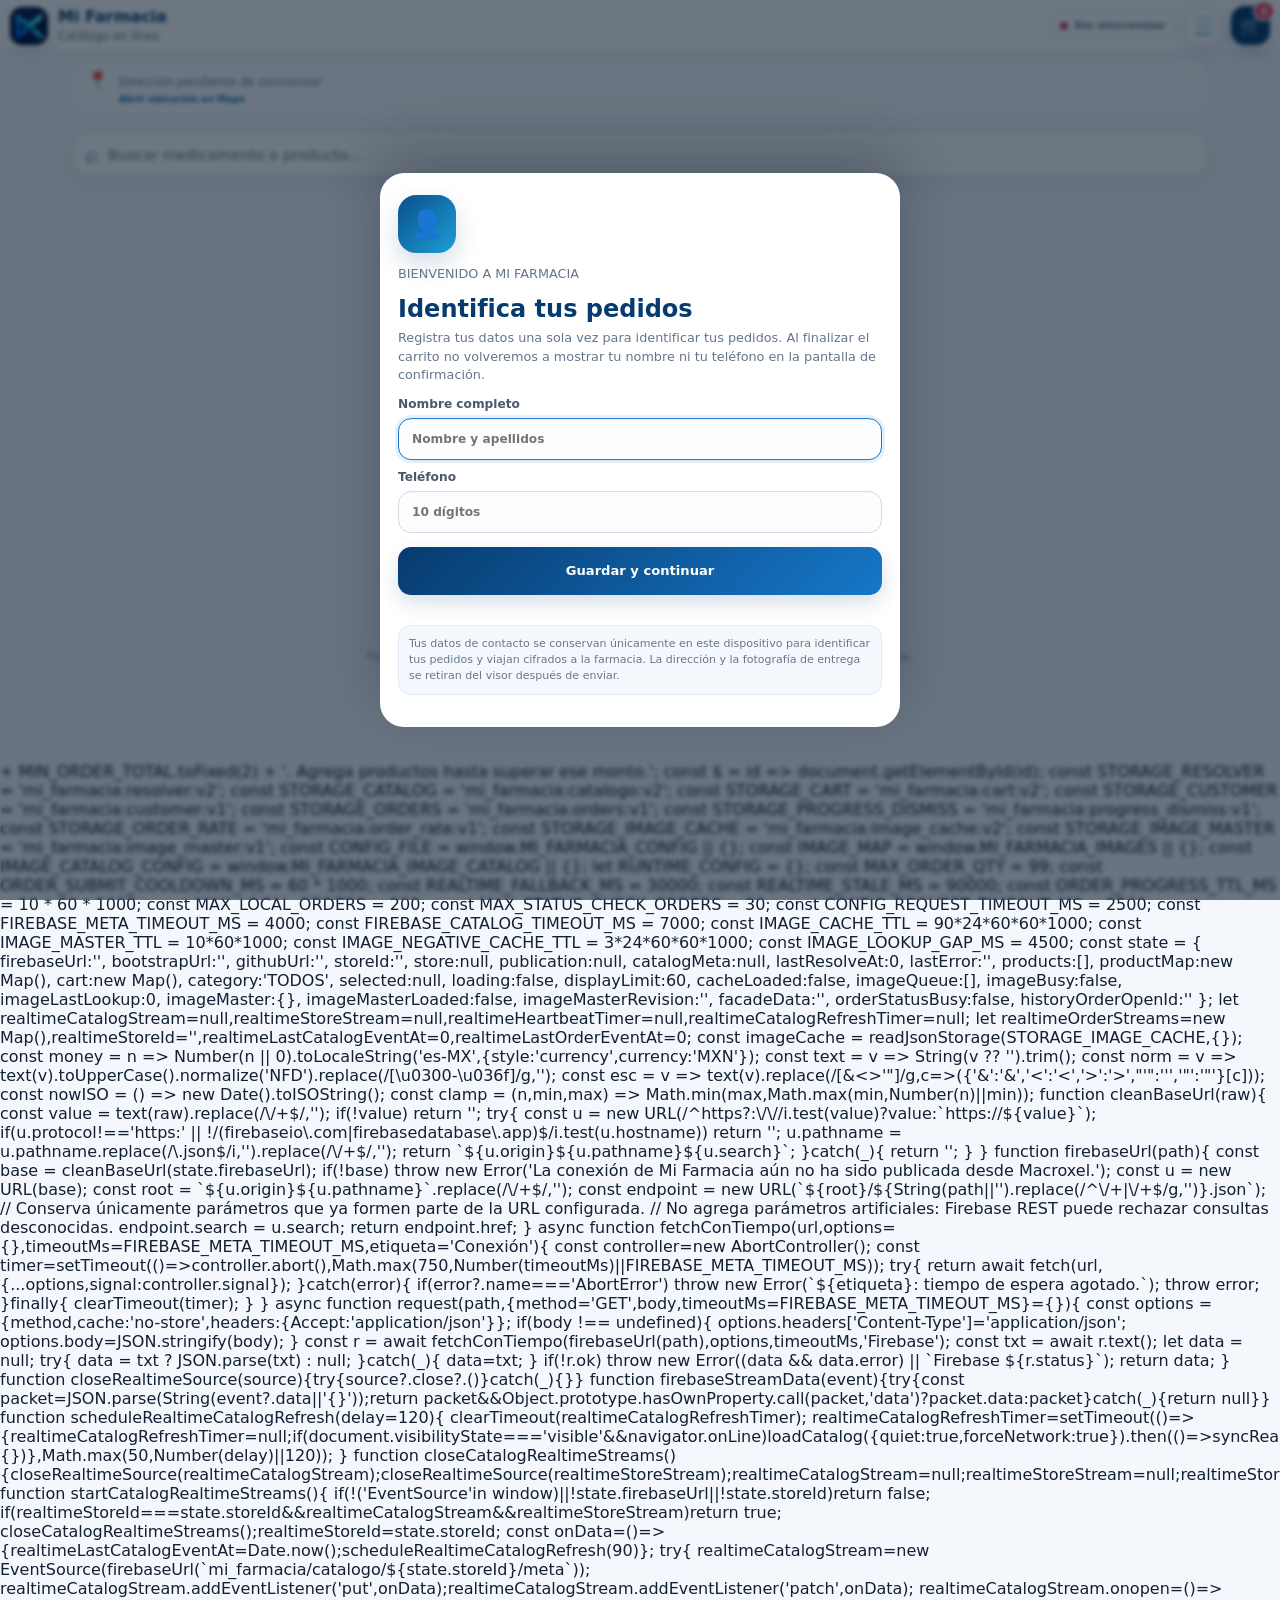
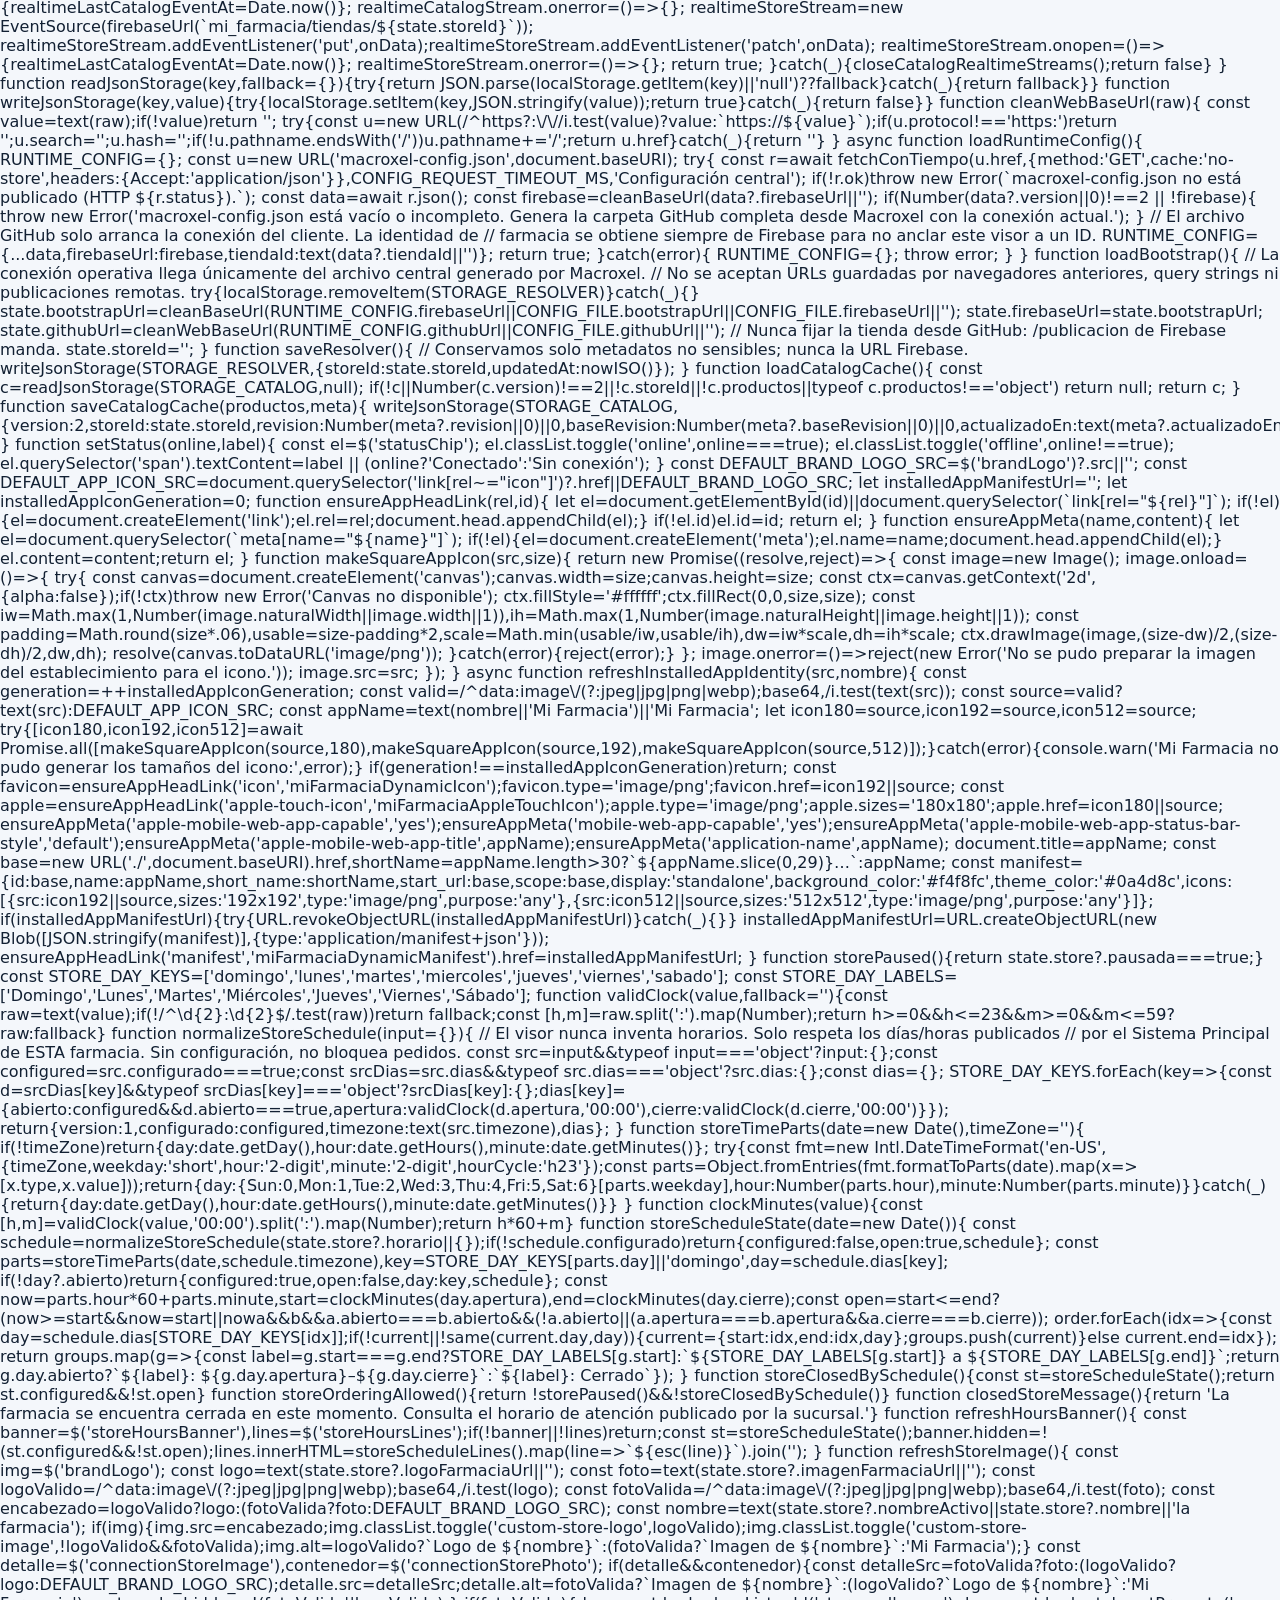
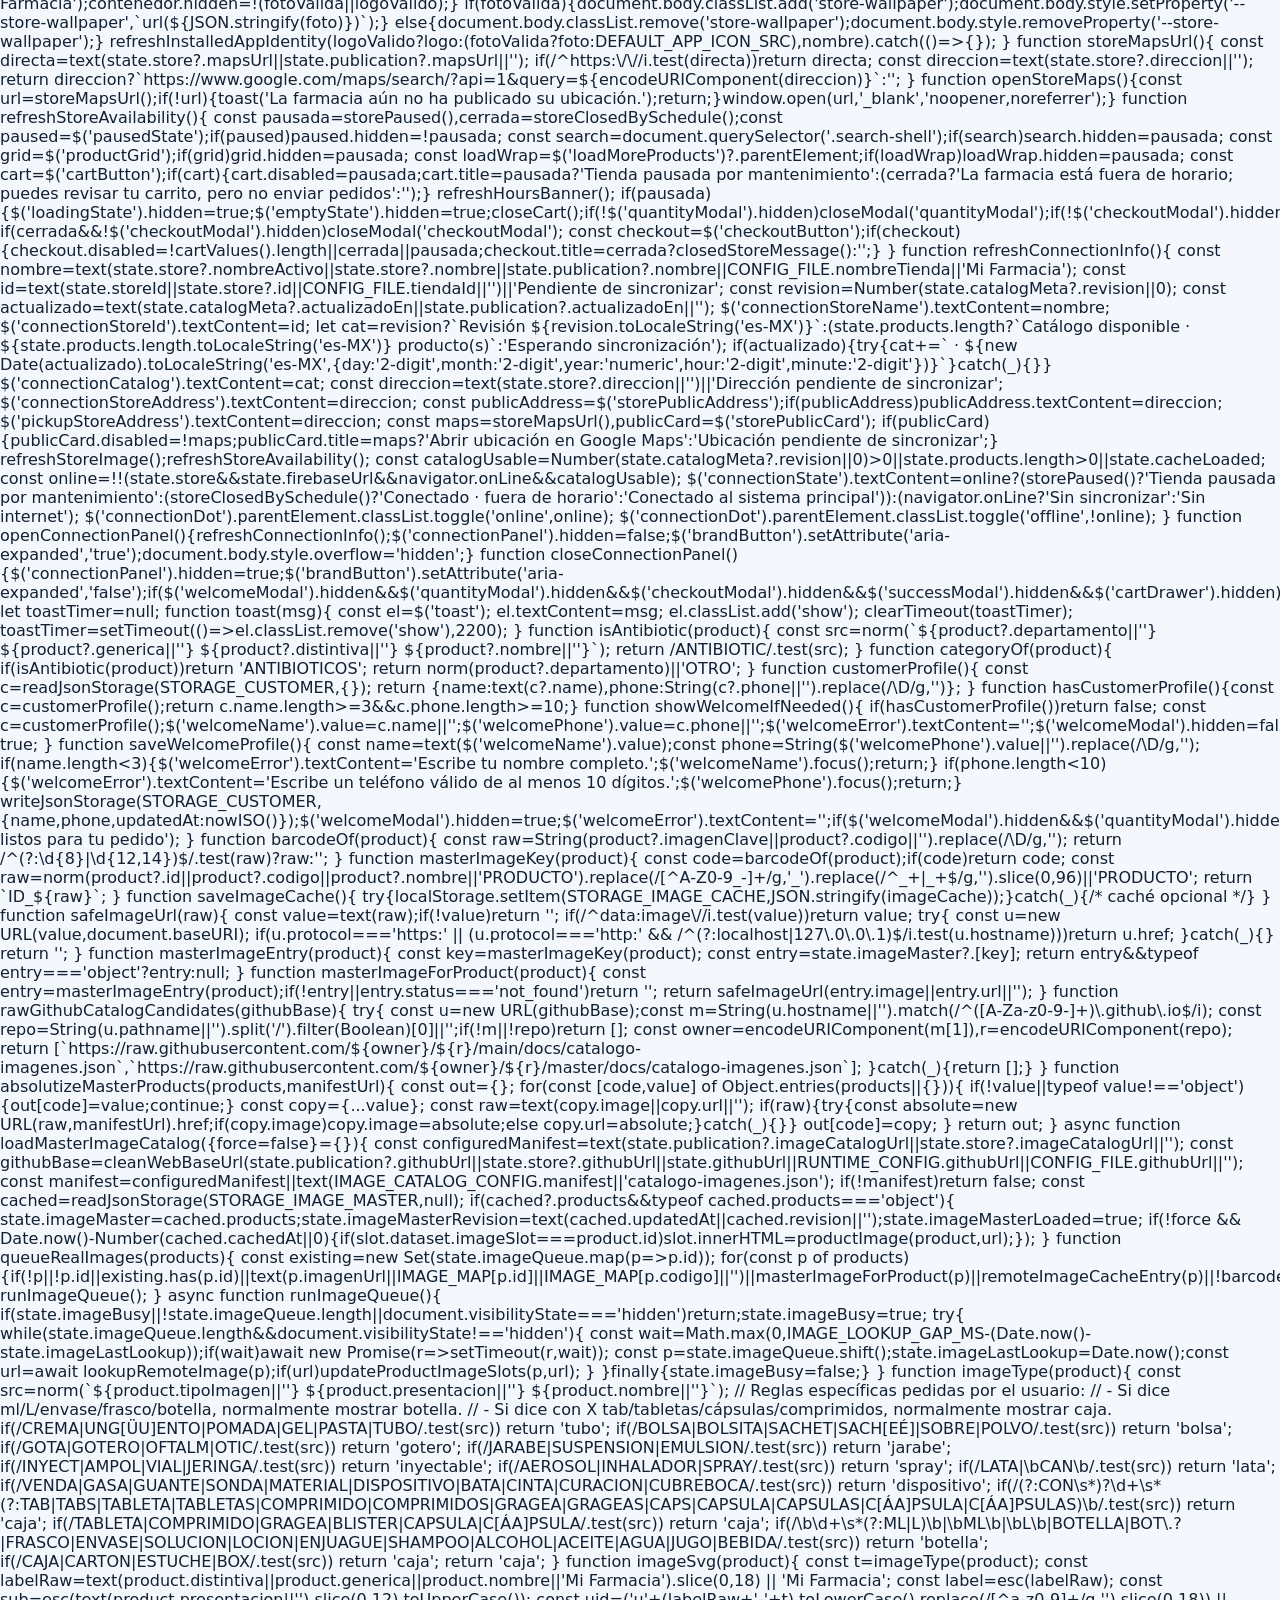
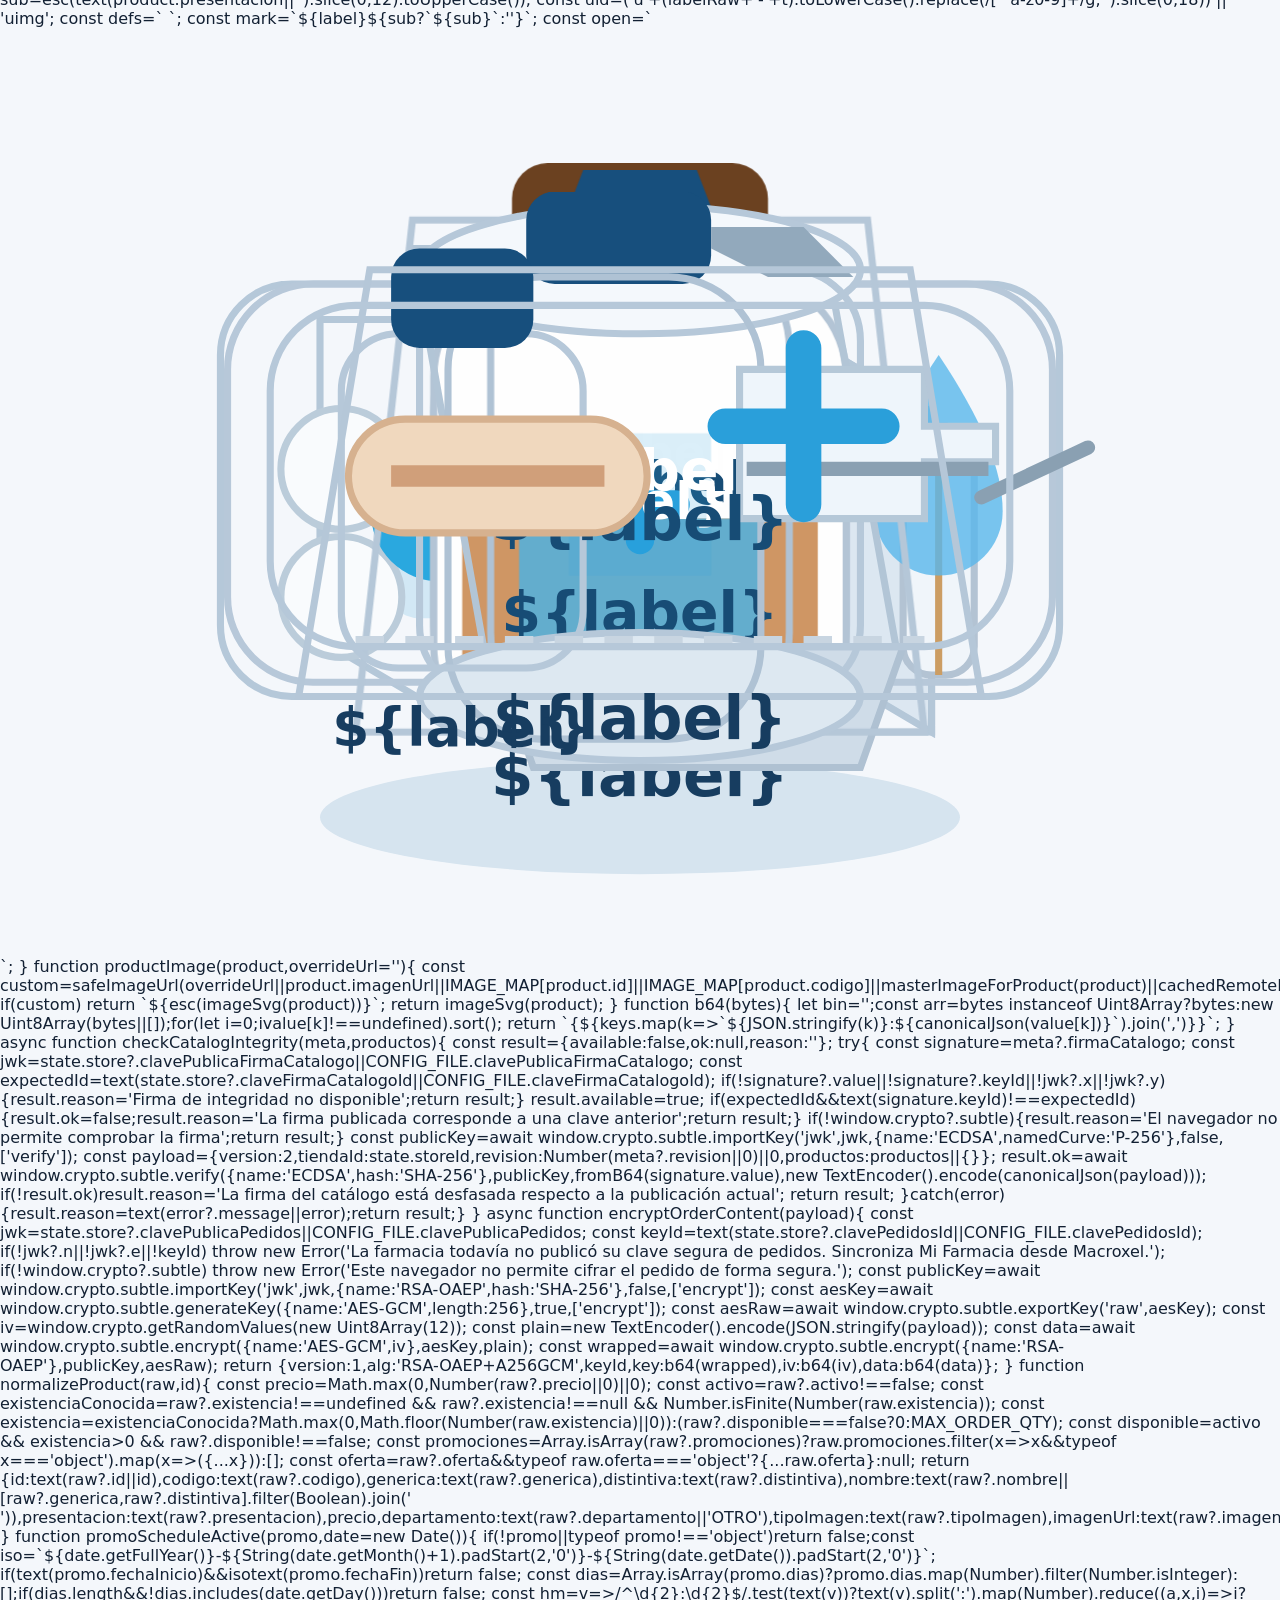
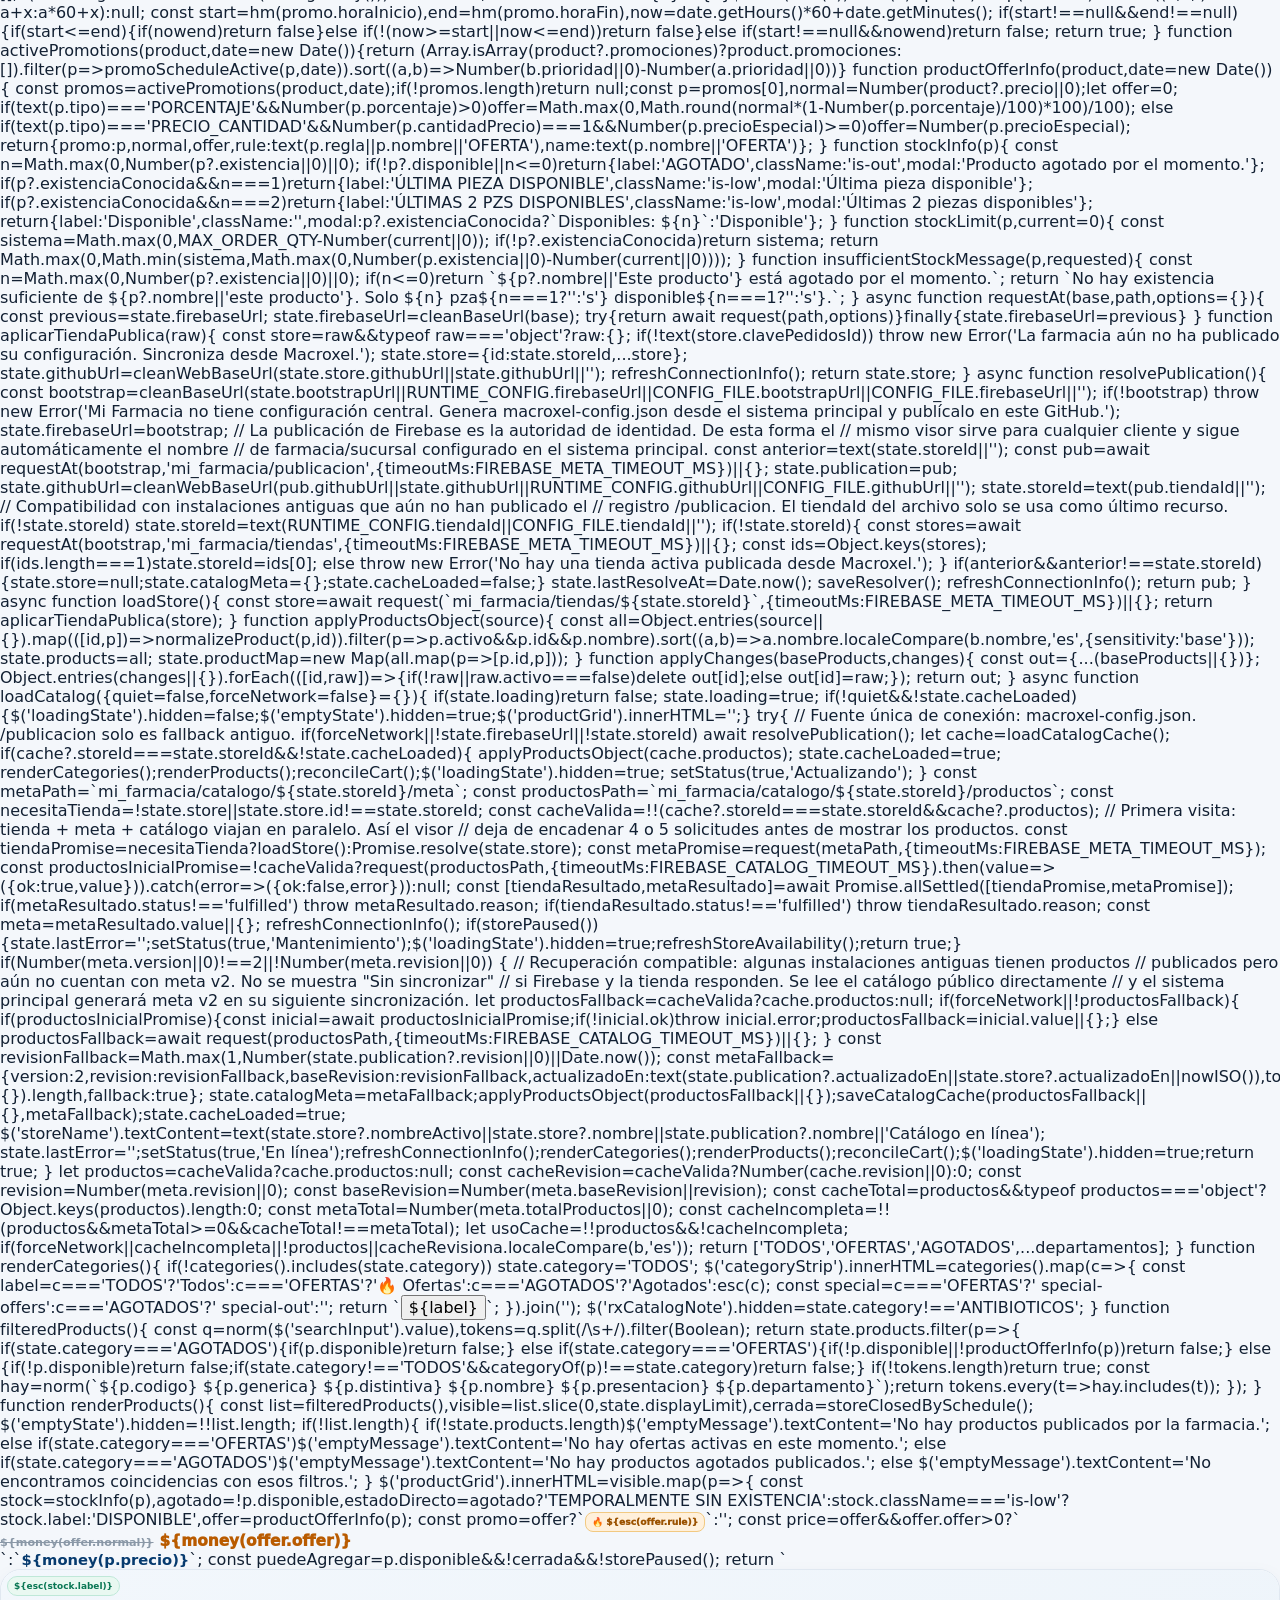
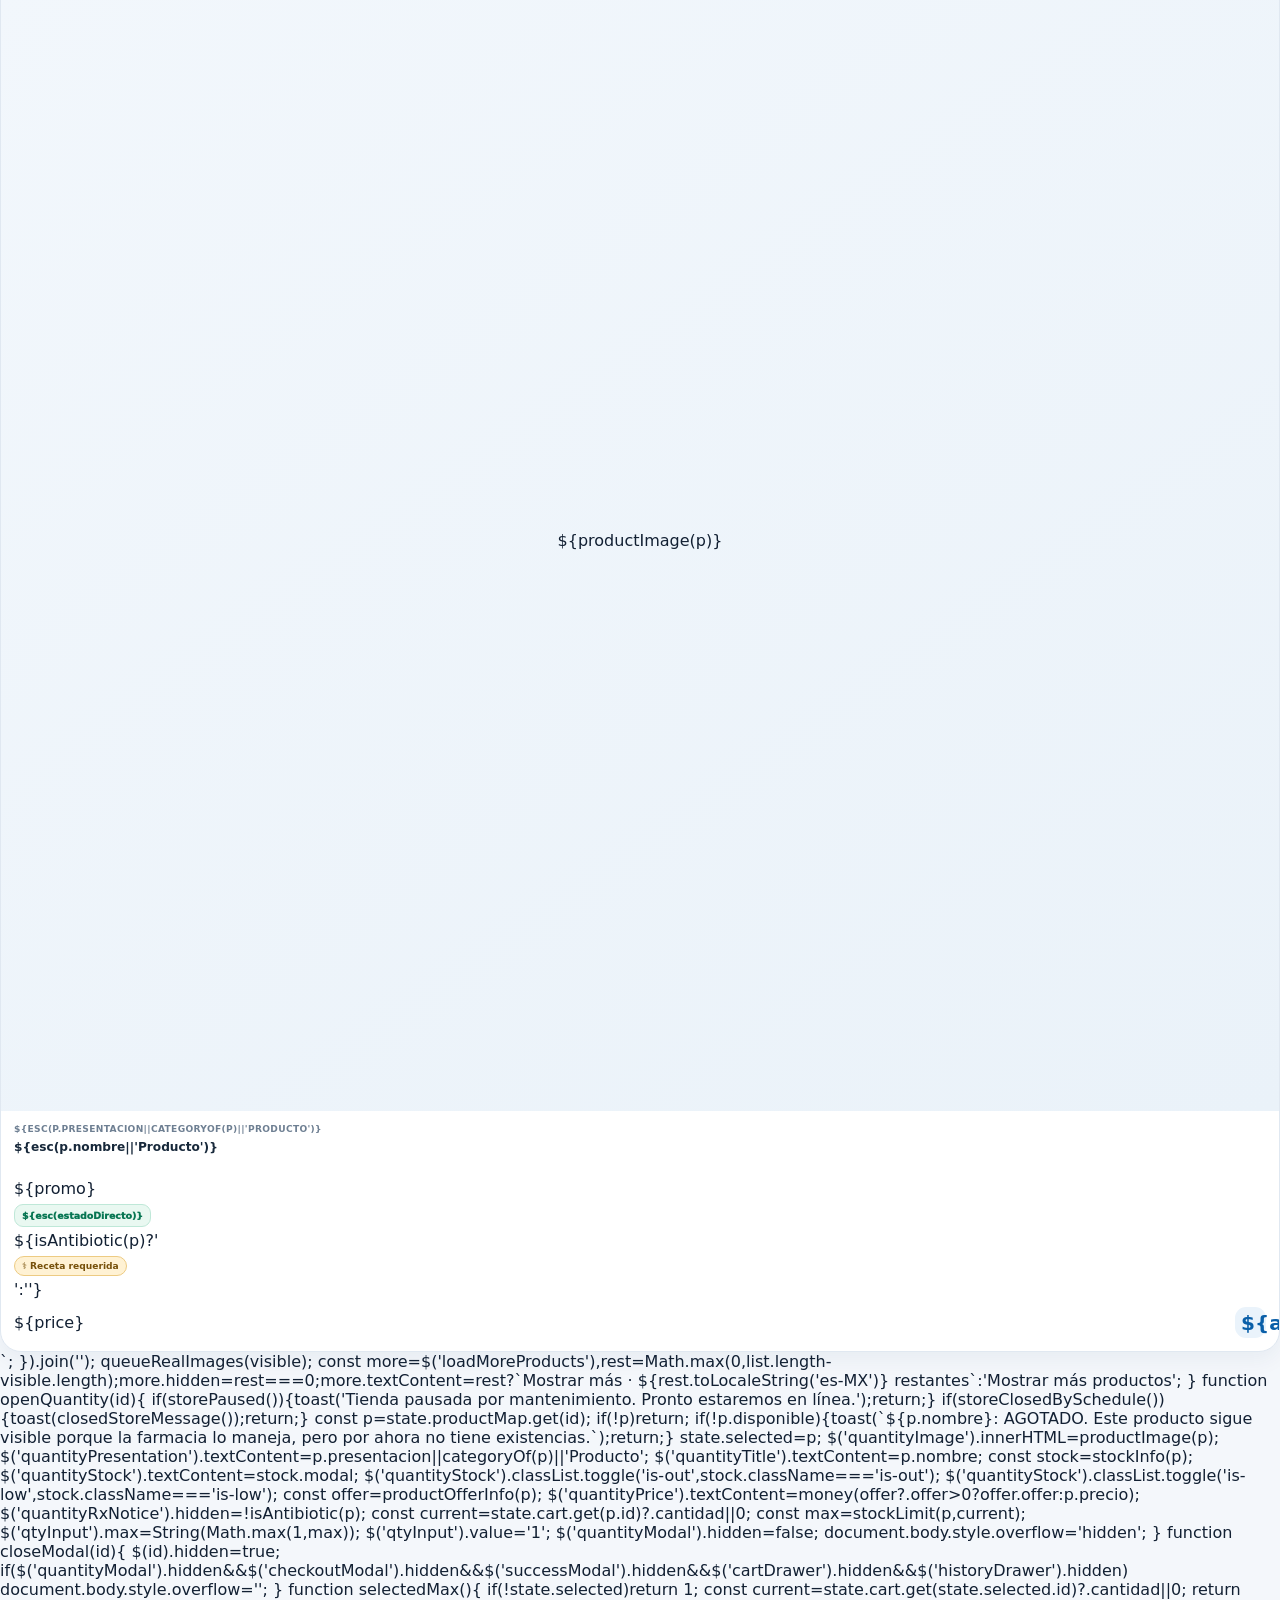
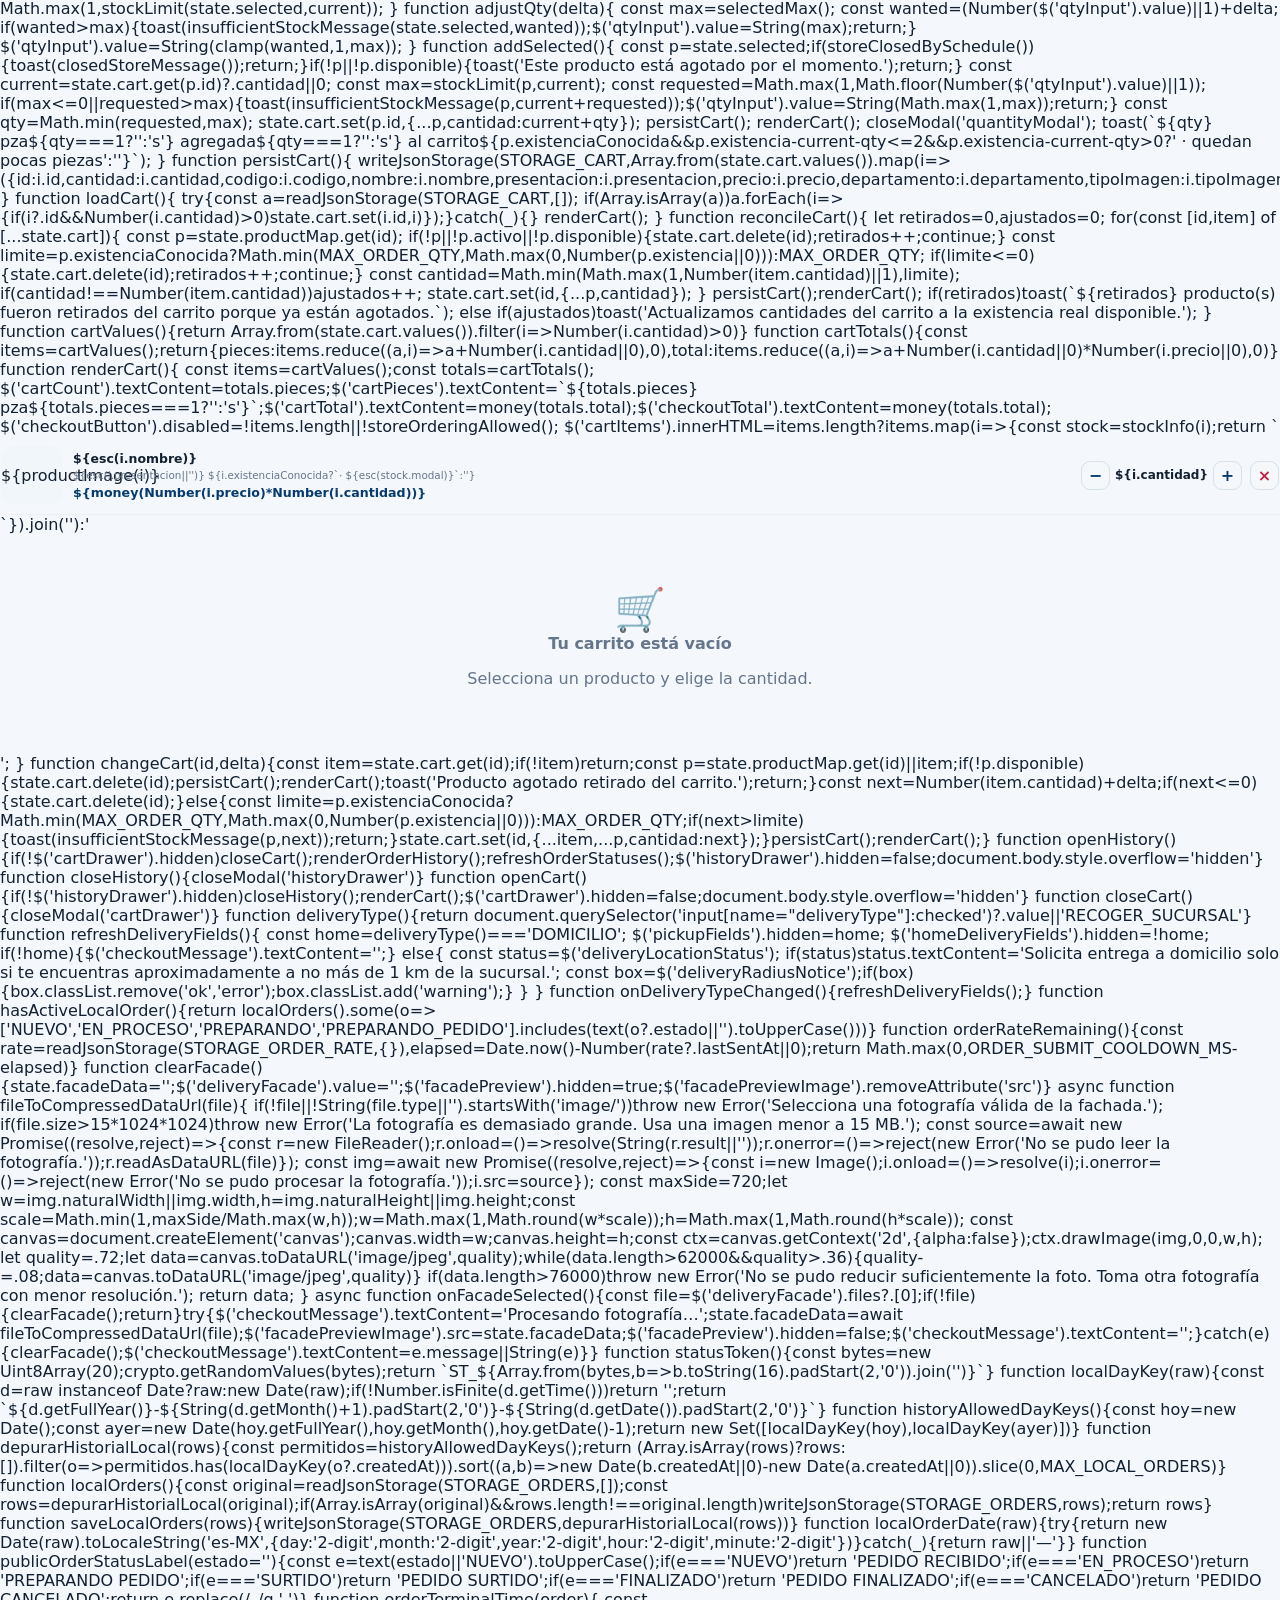
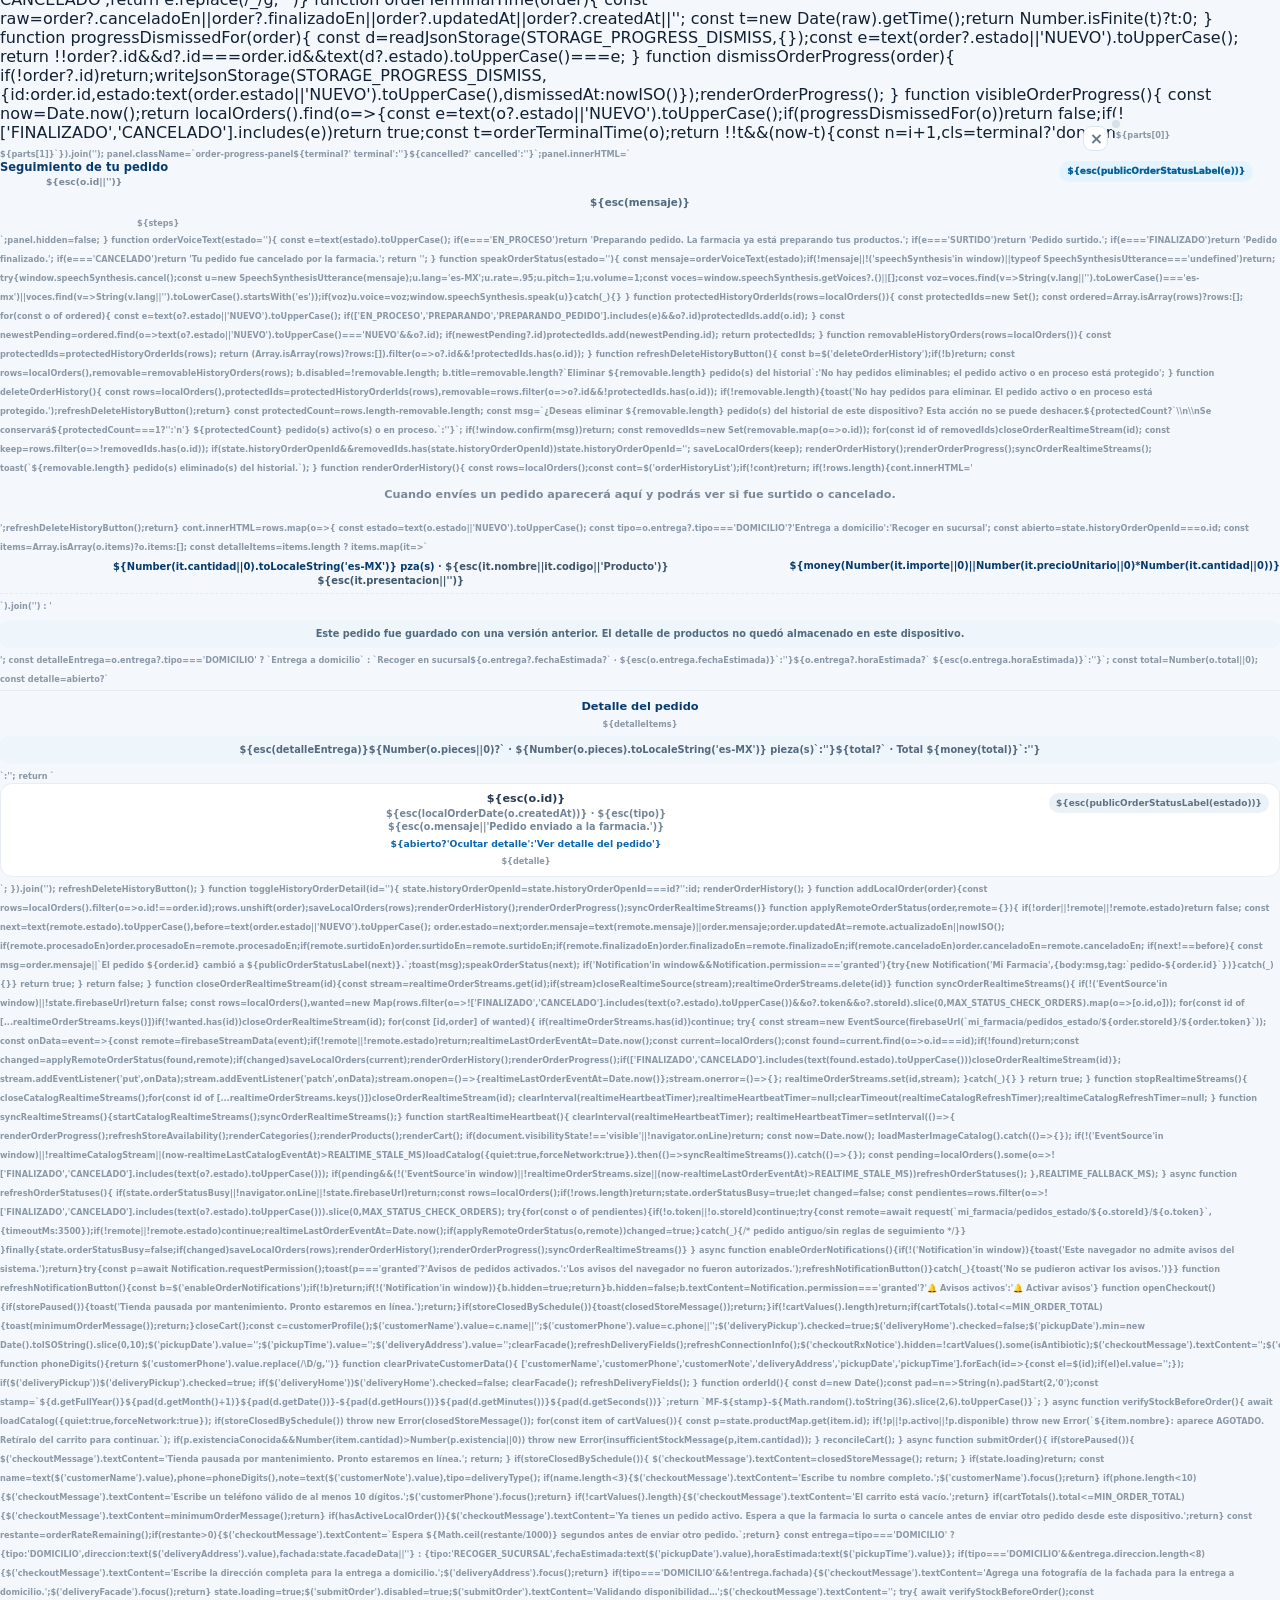
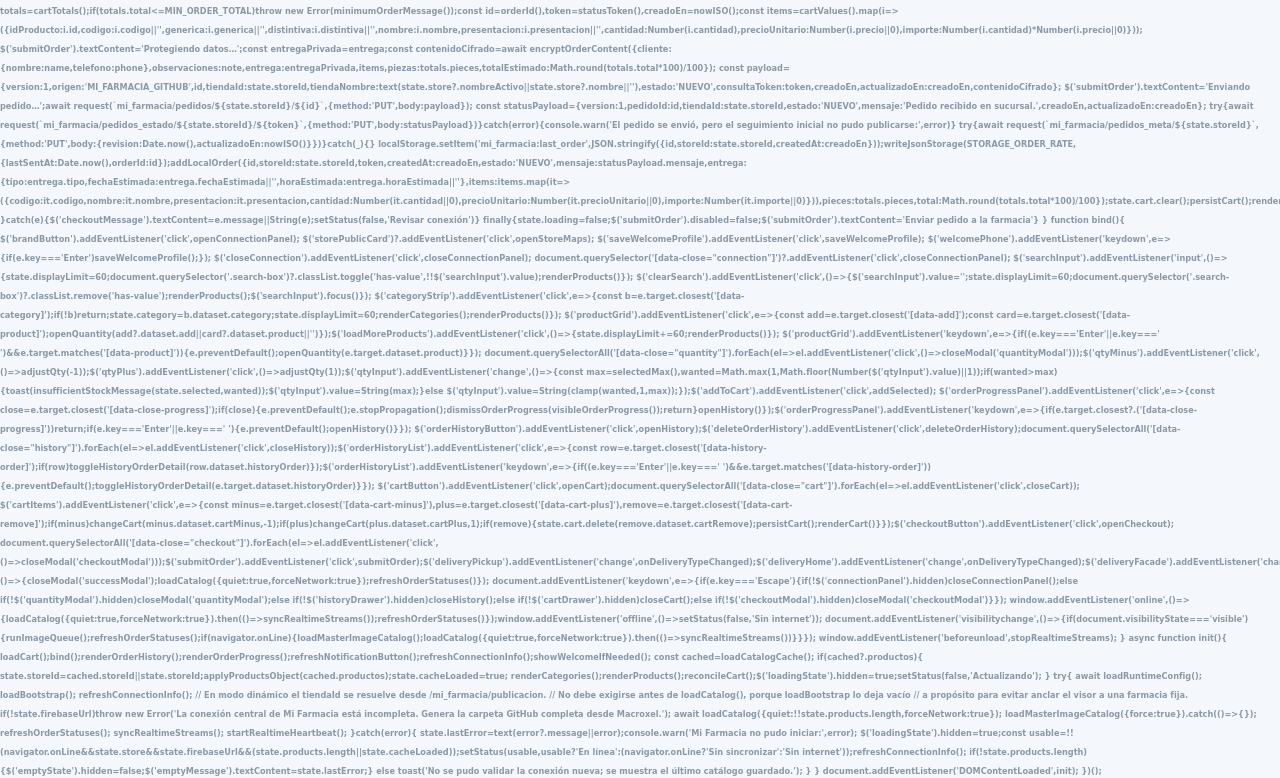
==== commit 335b9623: "Reparar validación de pedido mínimo" ====
--- a/docs/index.html
+++ b/docs/index.html
@@ -262,7 +262,7 @@
 (() => {
   'use strict';
   const MIN_ORDER_TOTAL = 120;
-  const minimumOrderMessage = () => 'El pedido mínimo es mayor a 
+  const minimumOrderMessage = () => 'El pedido mínimo es mayor a ' + String.fromCharCode(36) + MIN_ORDER_TOTAL.toFixed(2) + '. Agrega productos hasta superar ese monto.';
   const $ = id => document.getElementById(id);
   const STORAGE_RESOLVER = 'mi_farmacia:resolver:v2';
   const STORAGE_CATALOG = 'mi_farmacia:catalogo:v2';
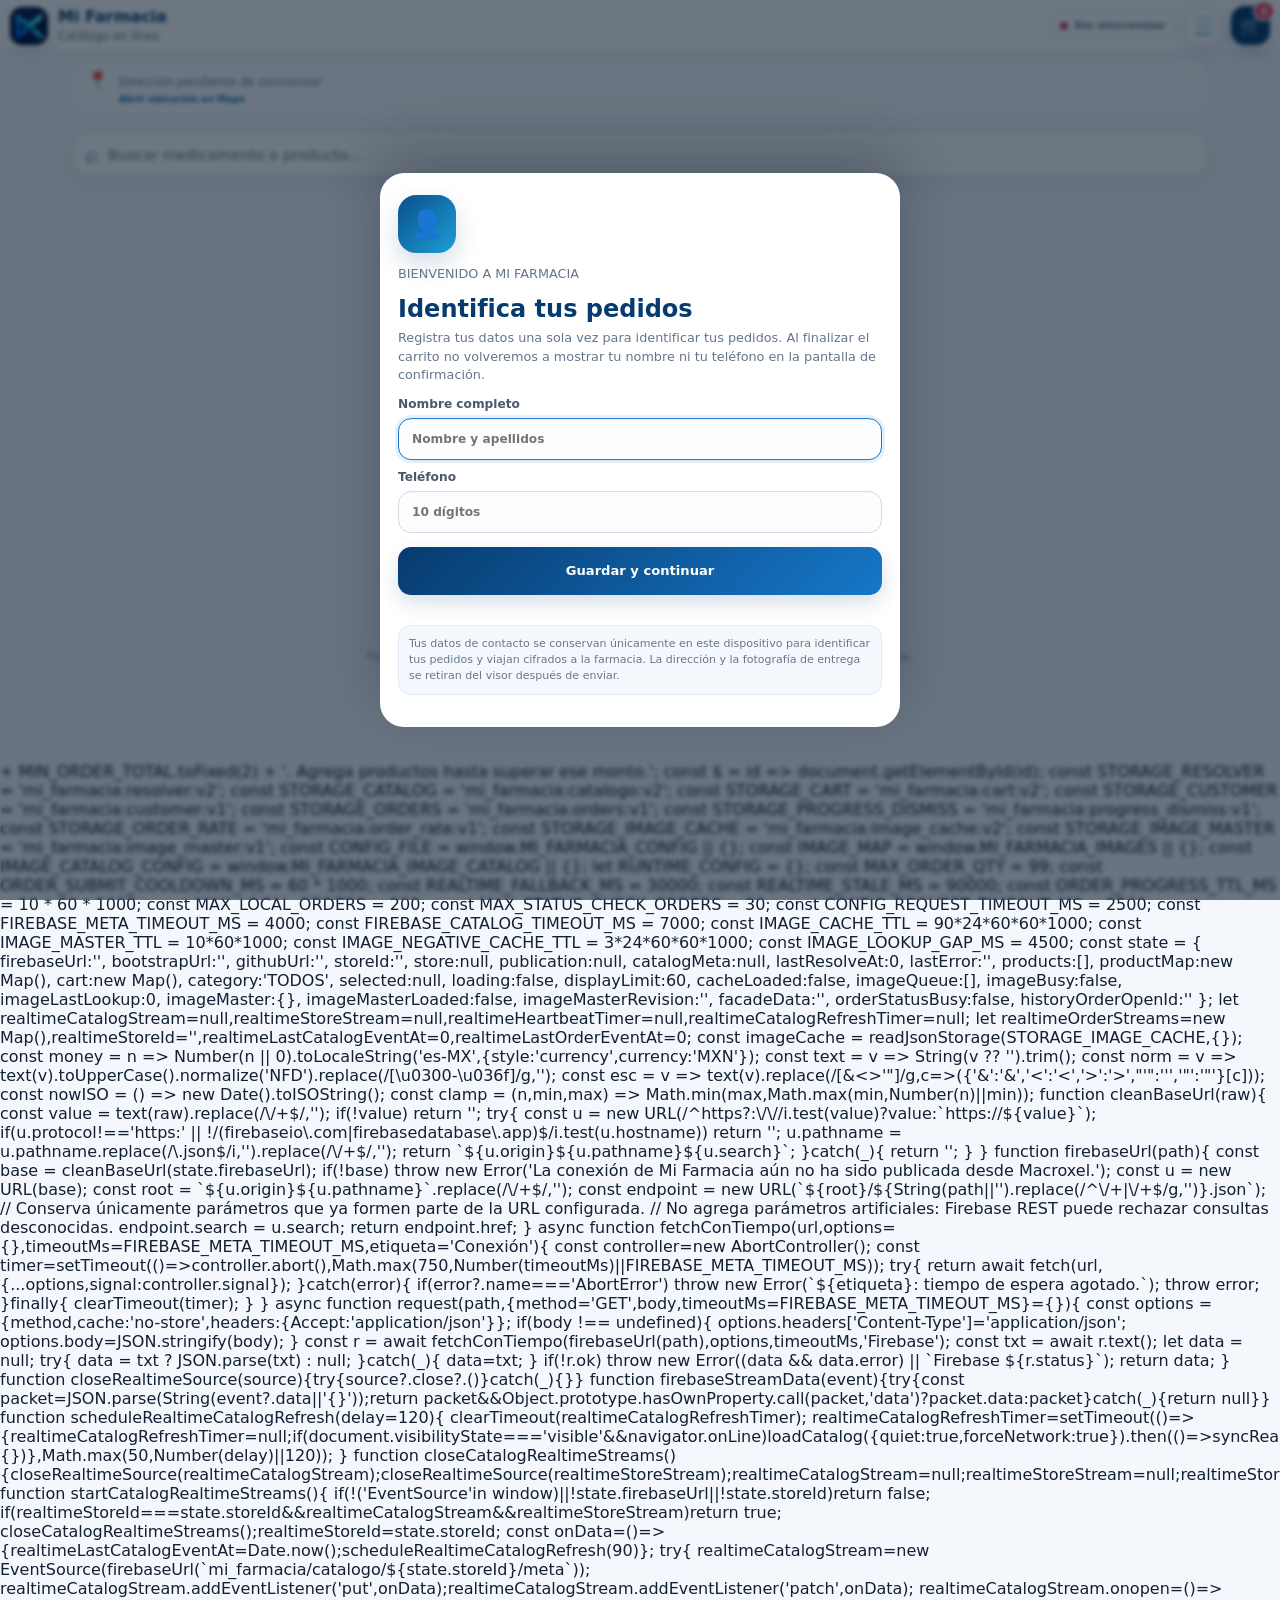
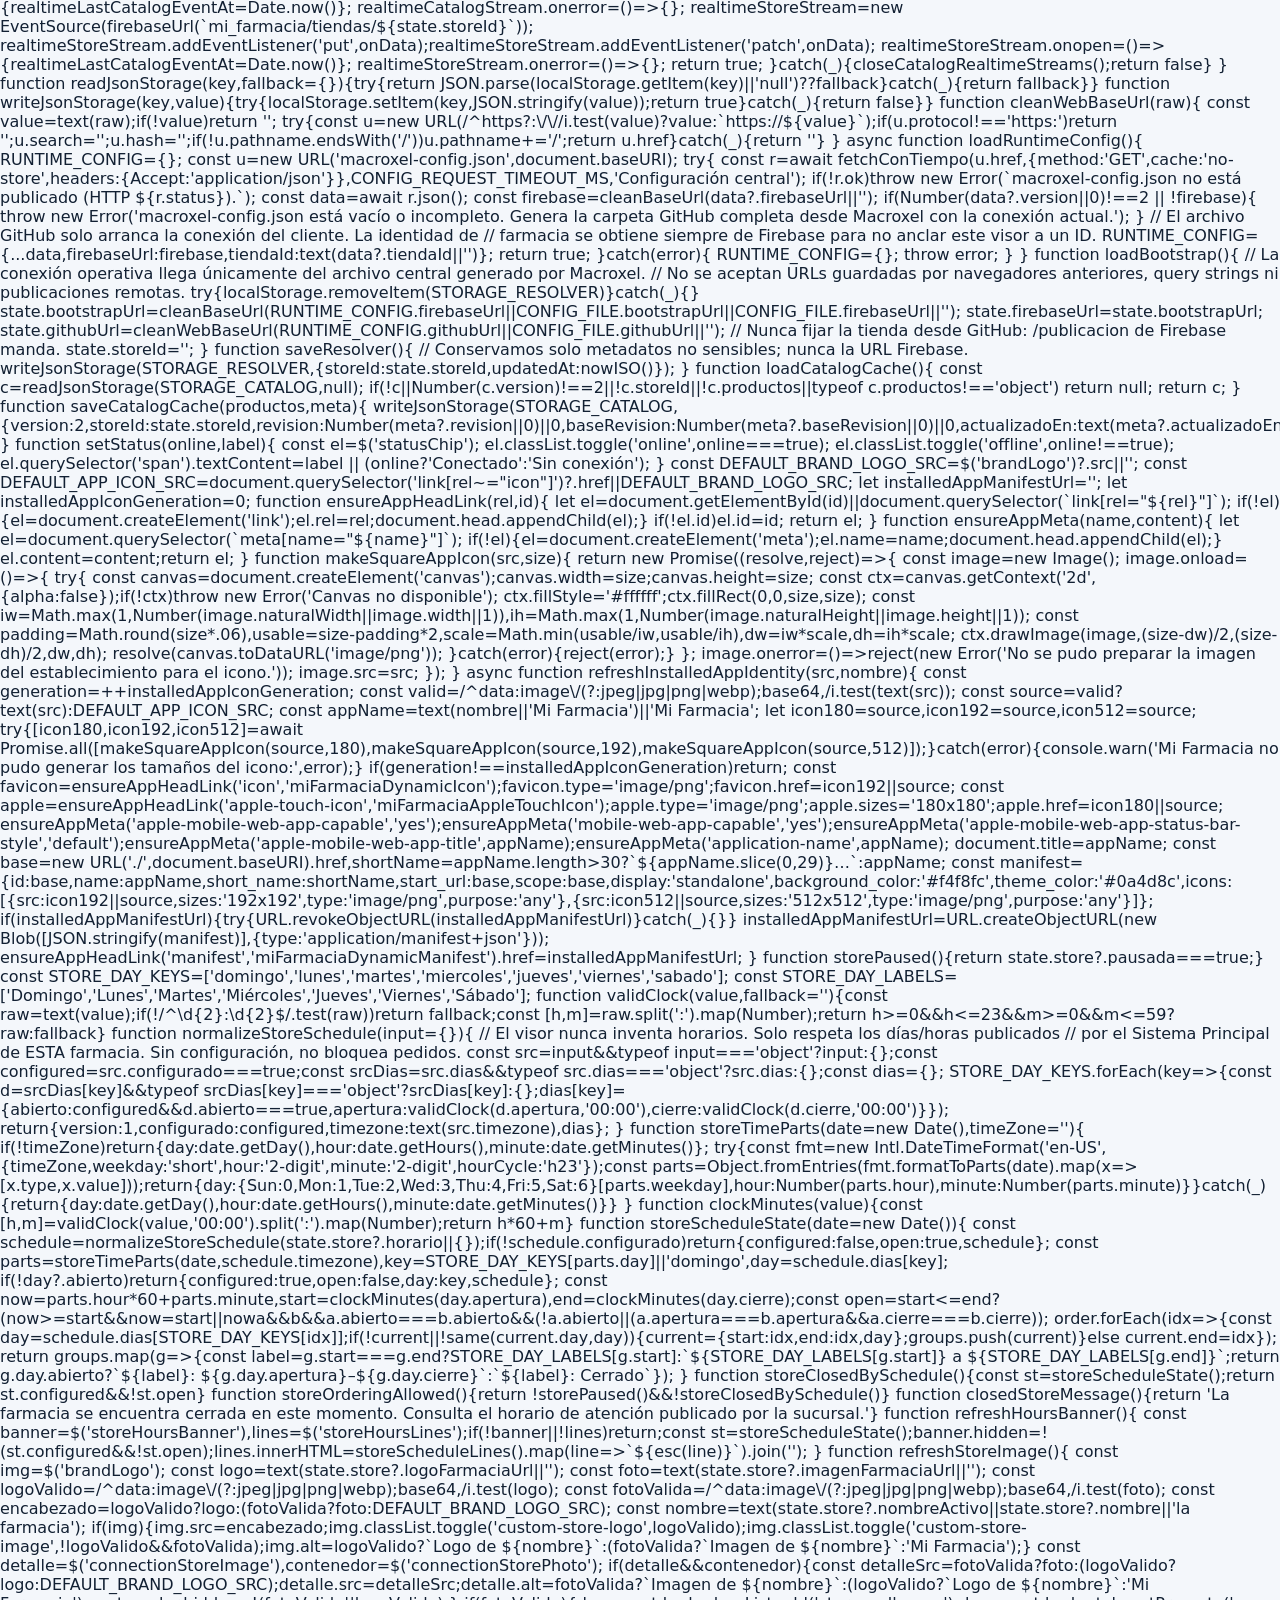
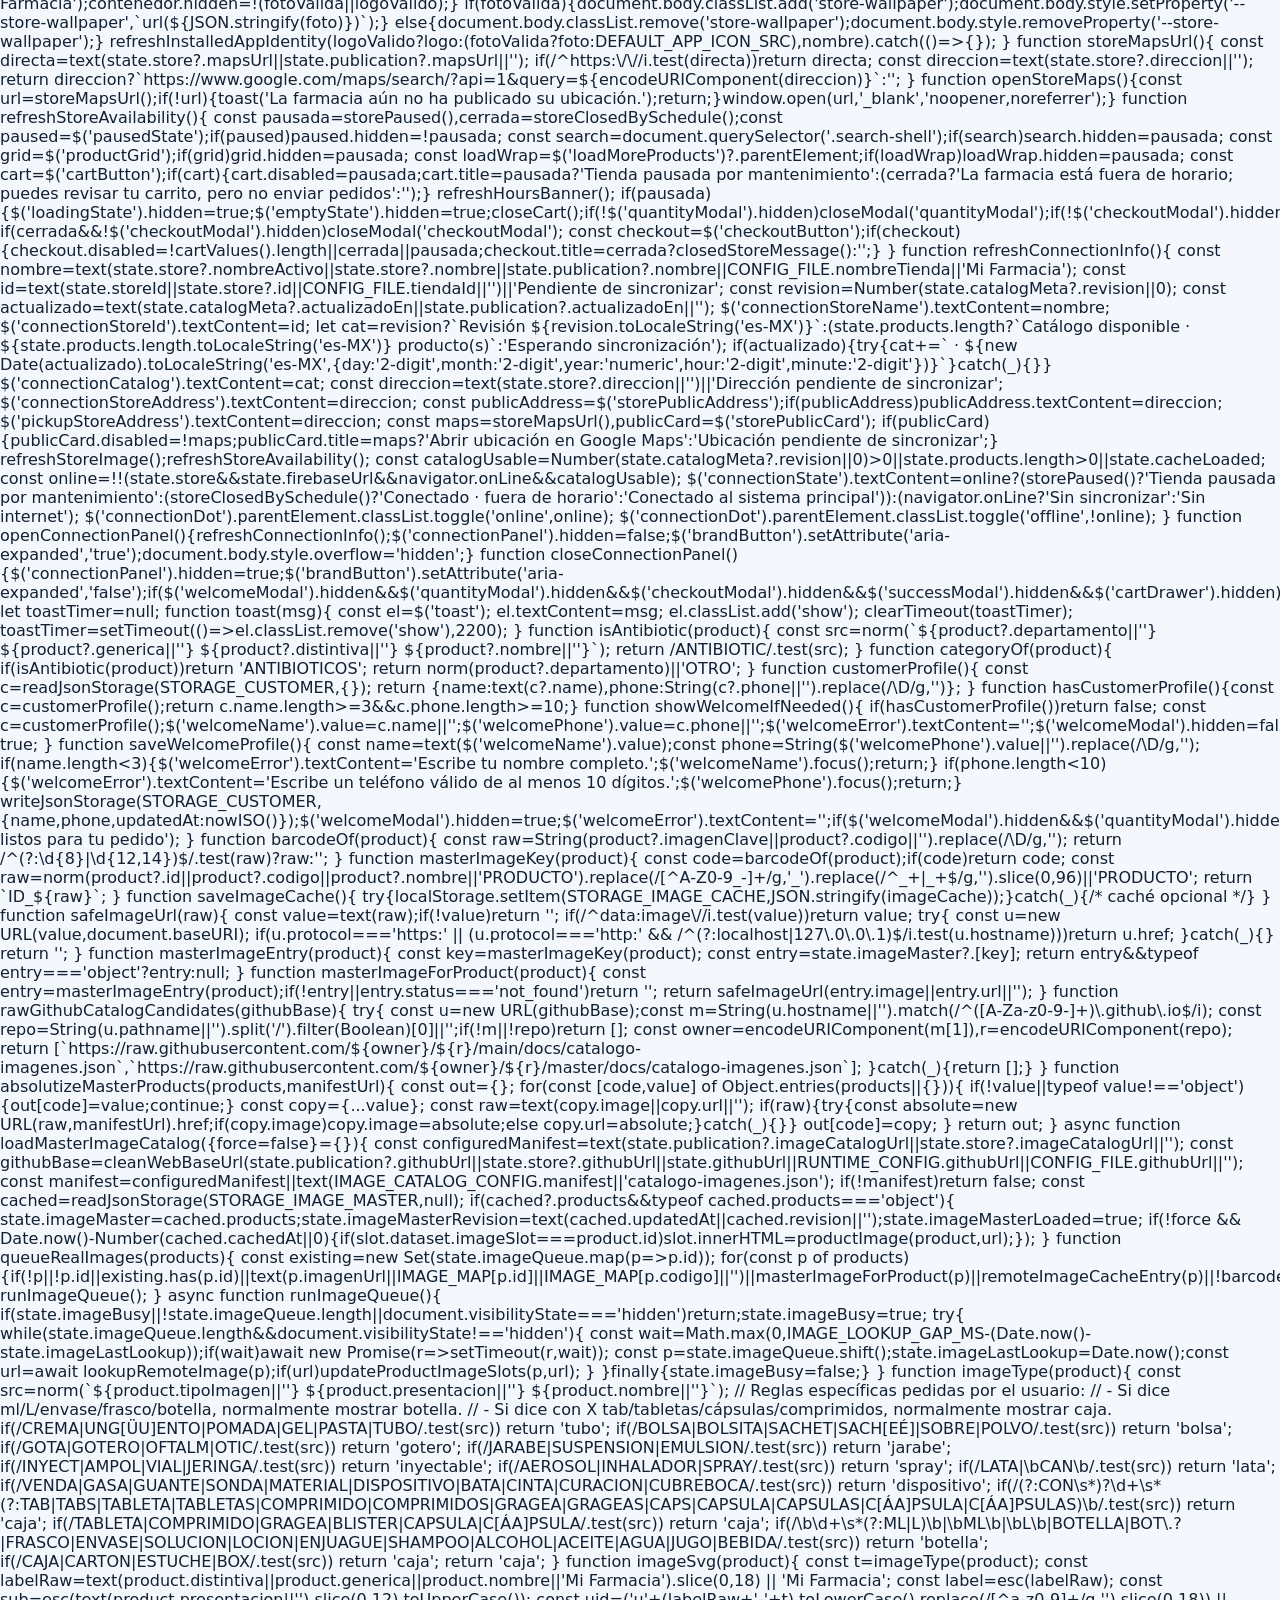
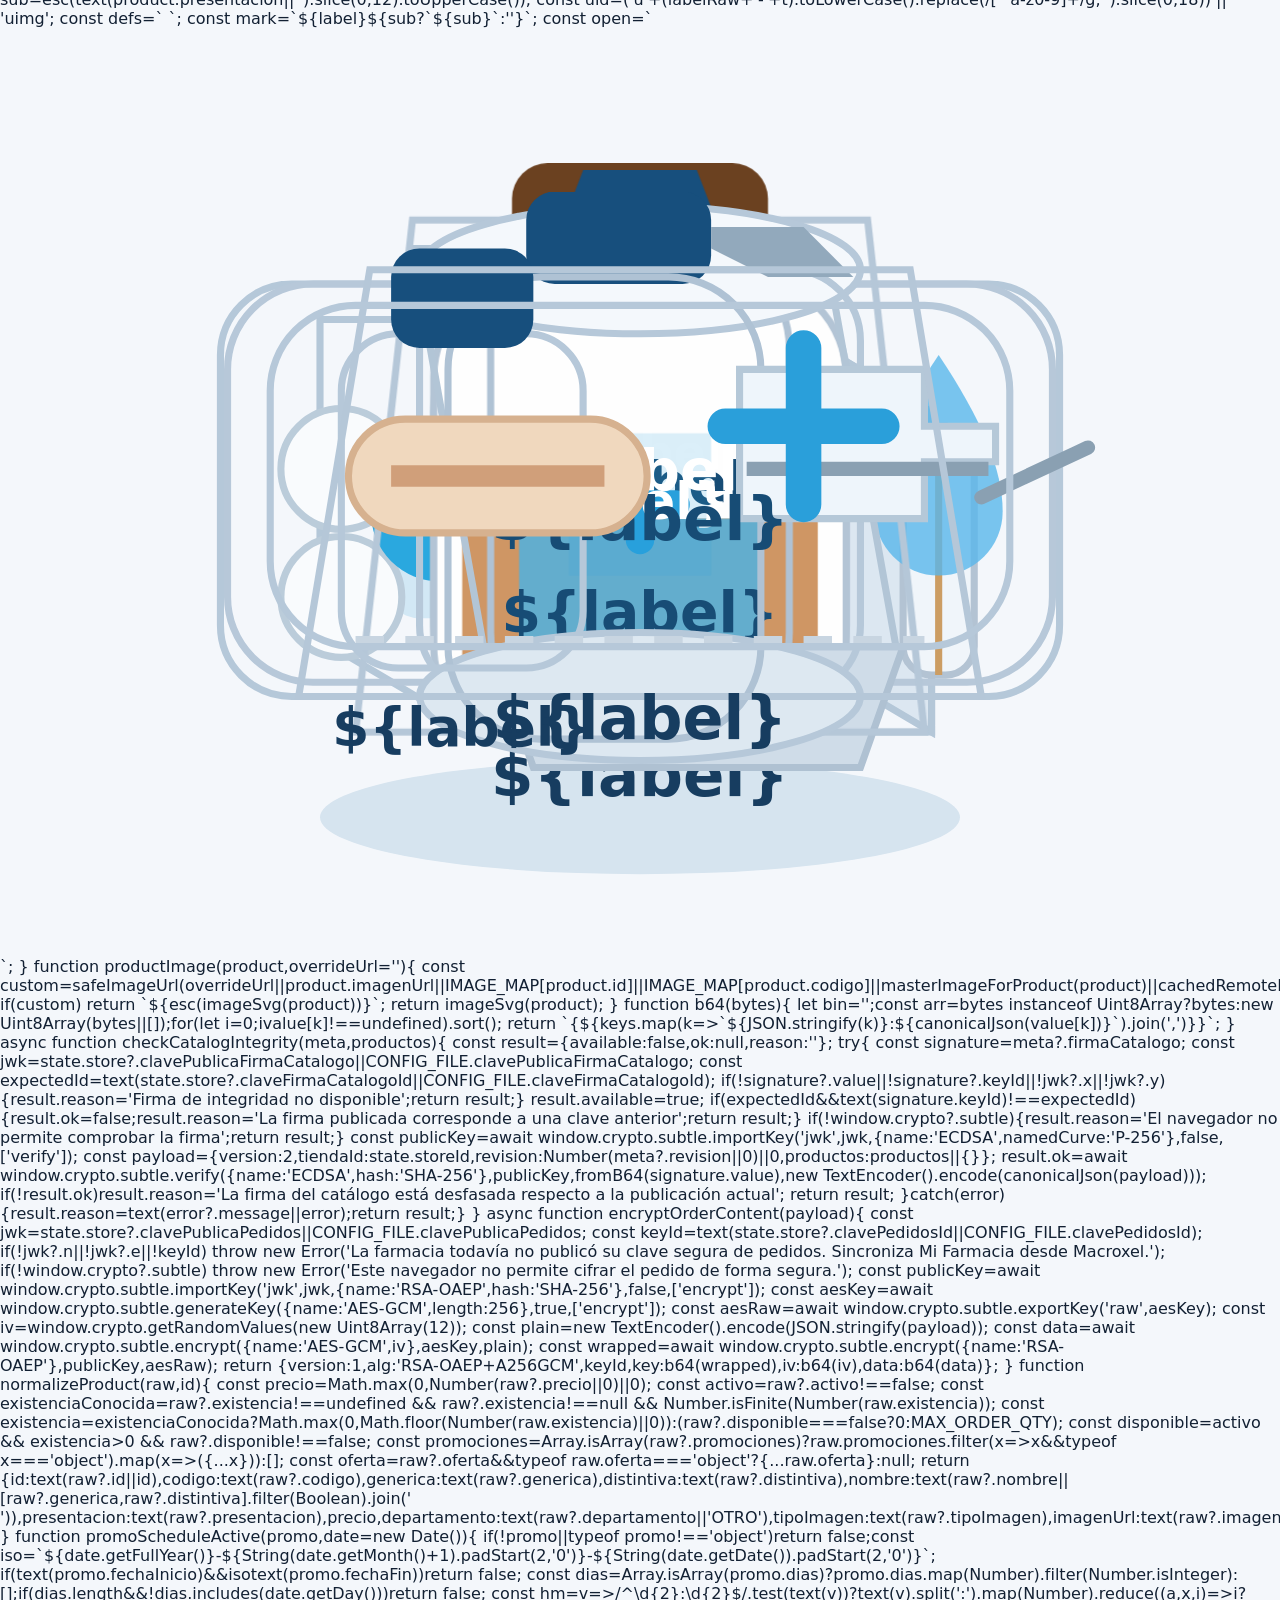
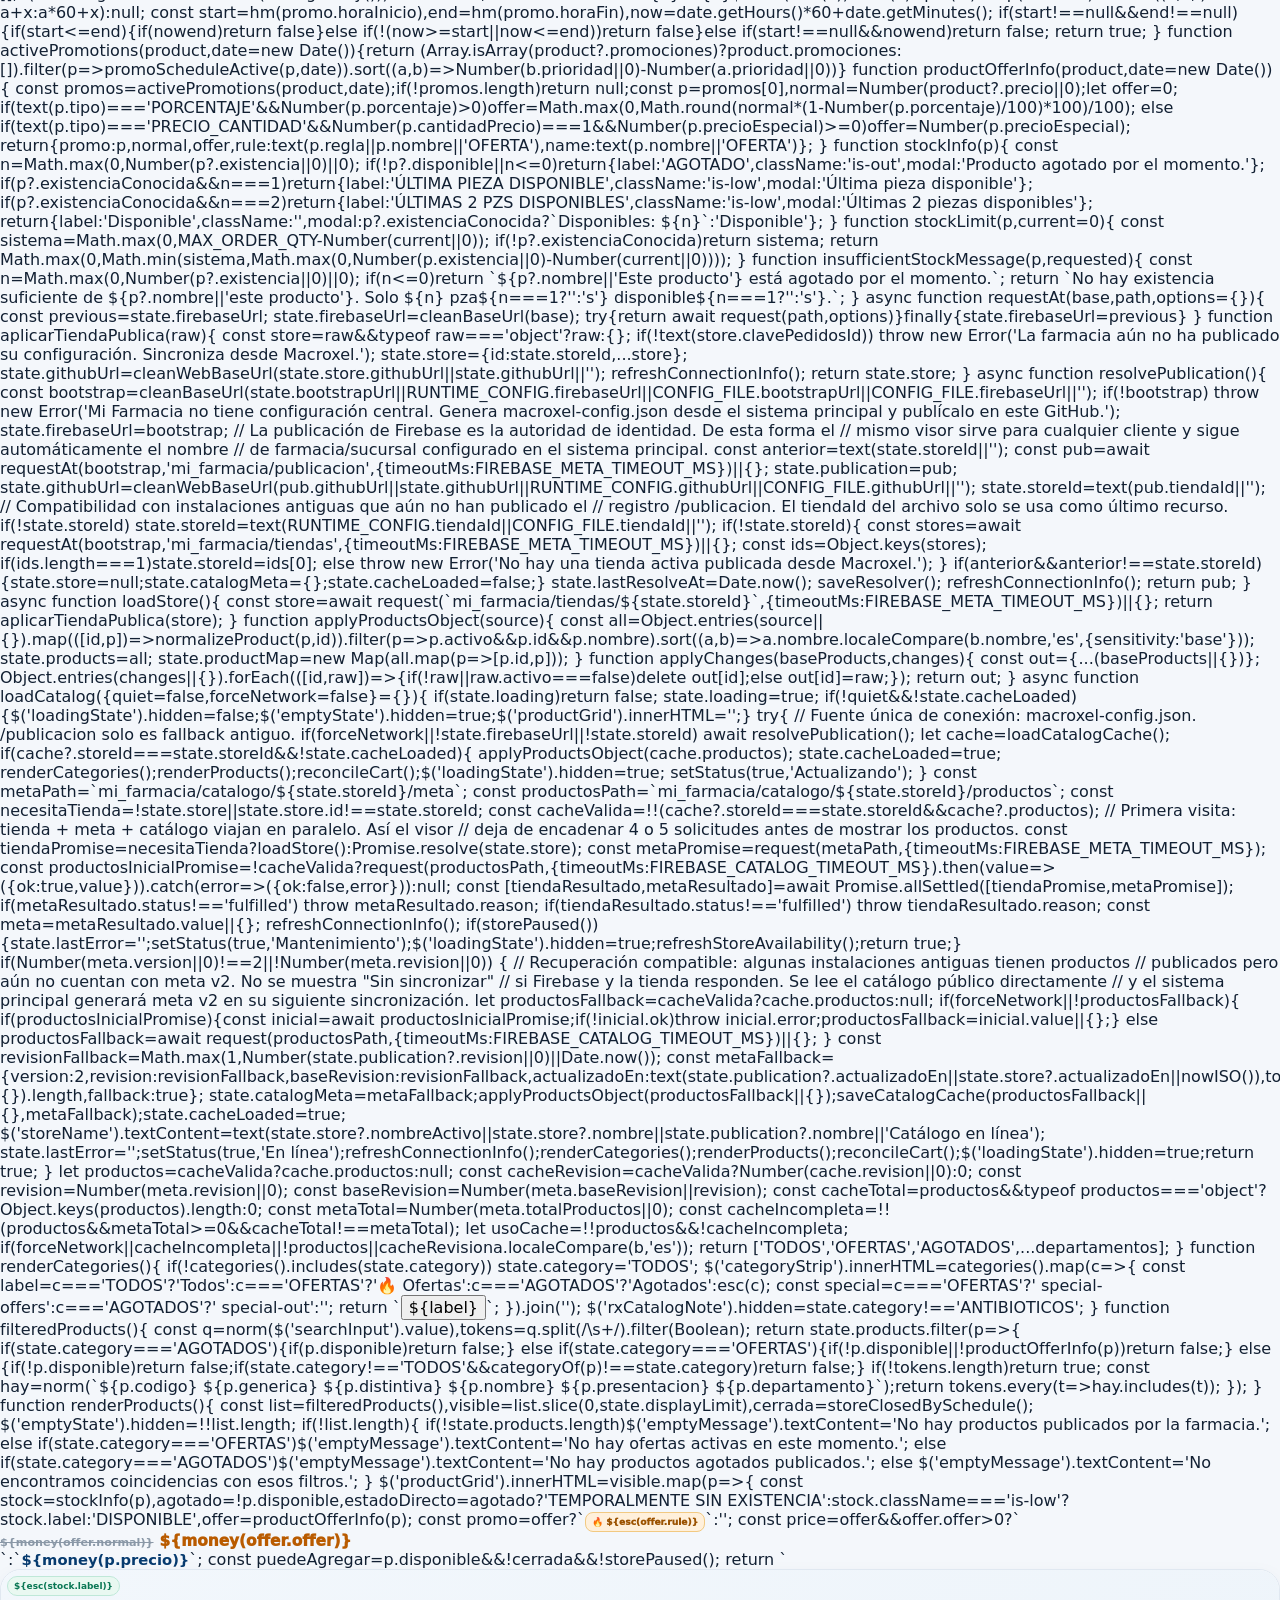
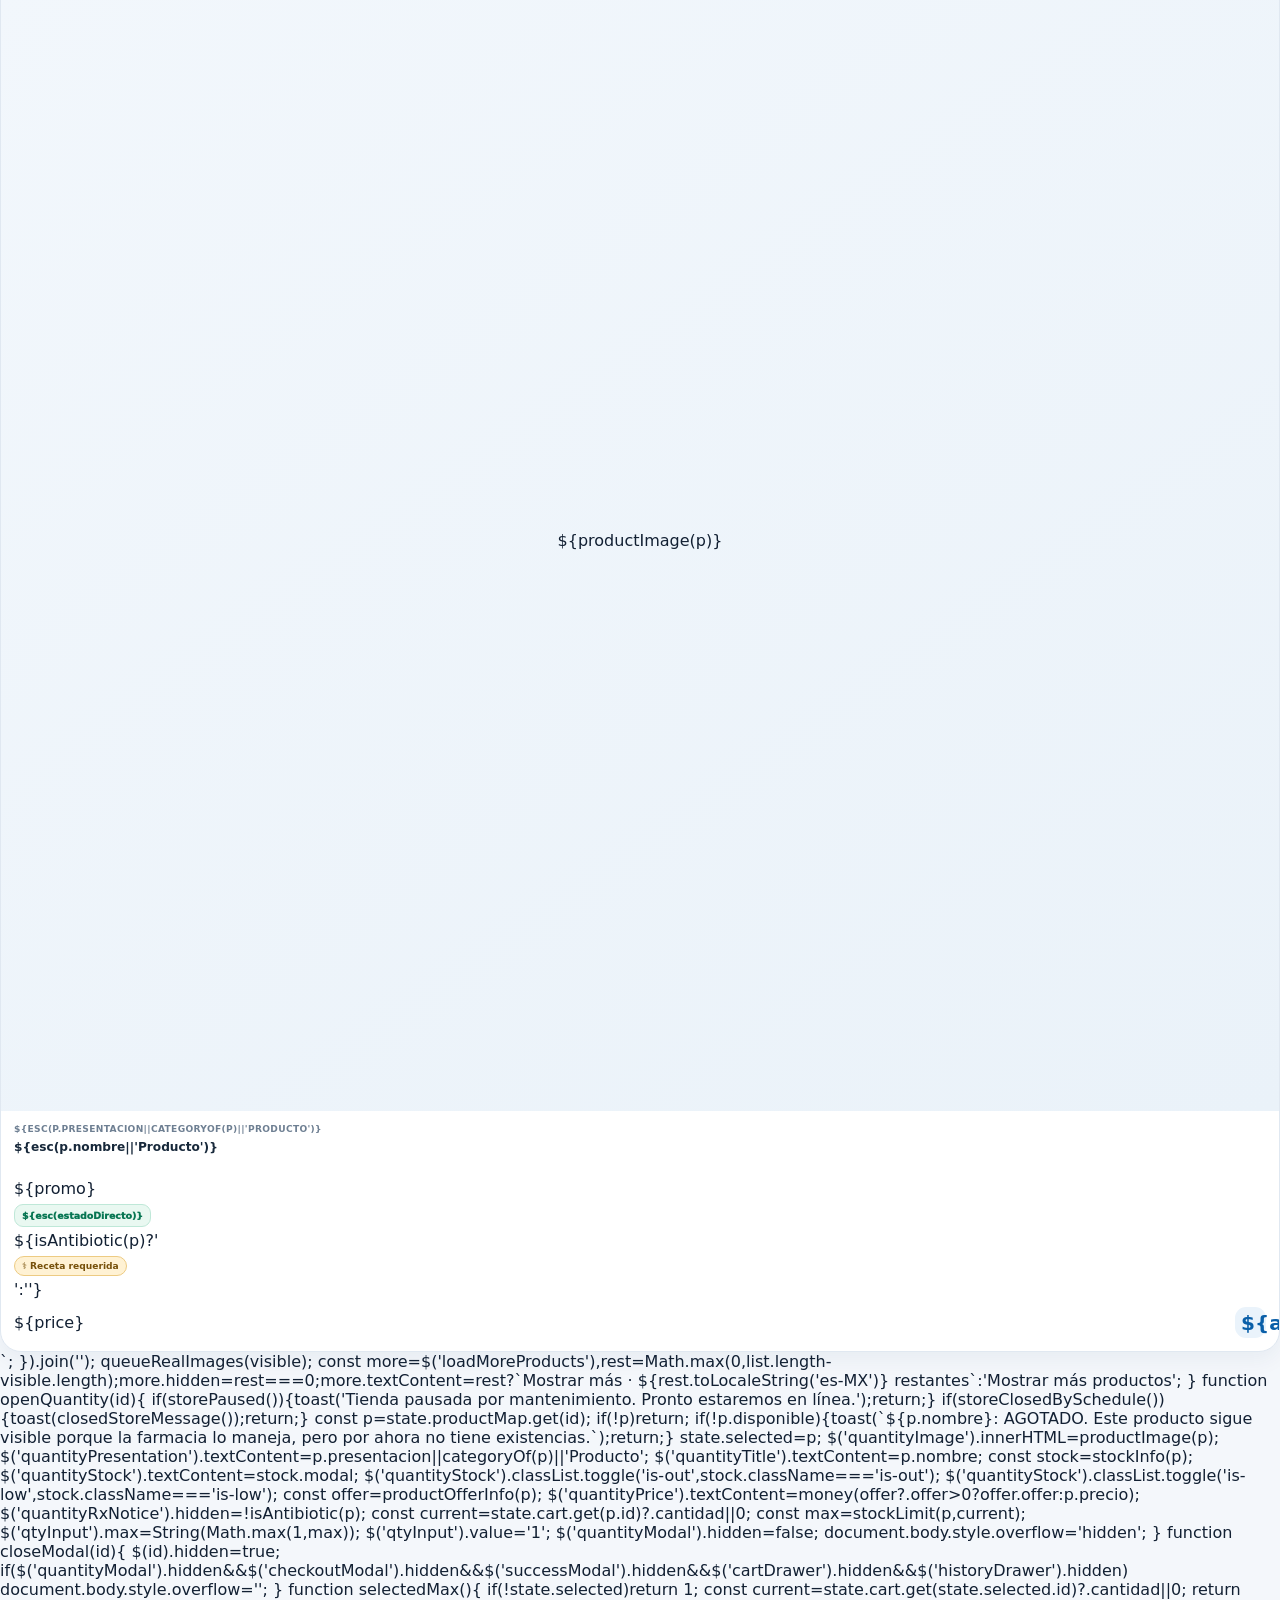
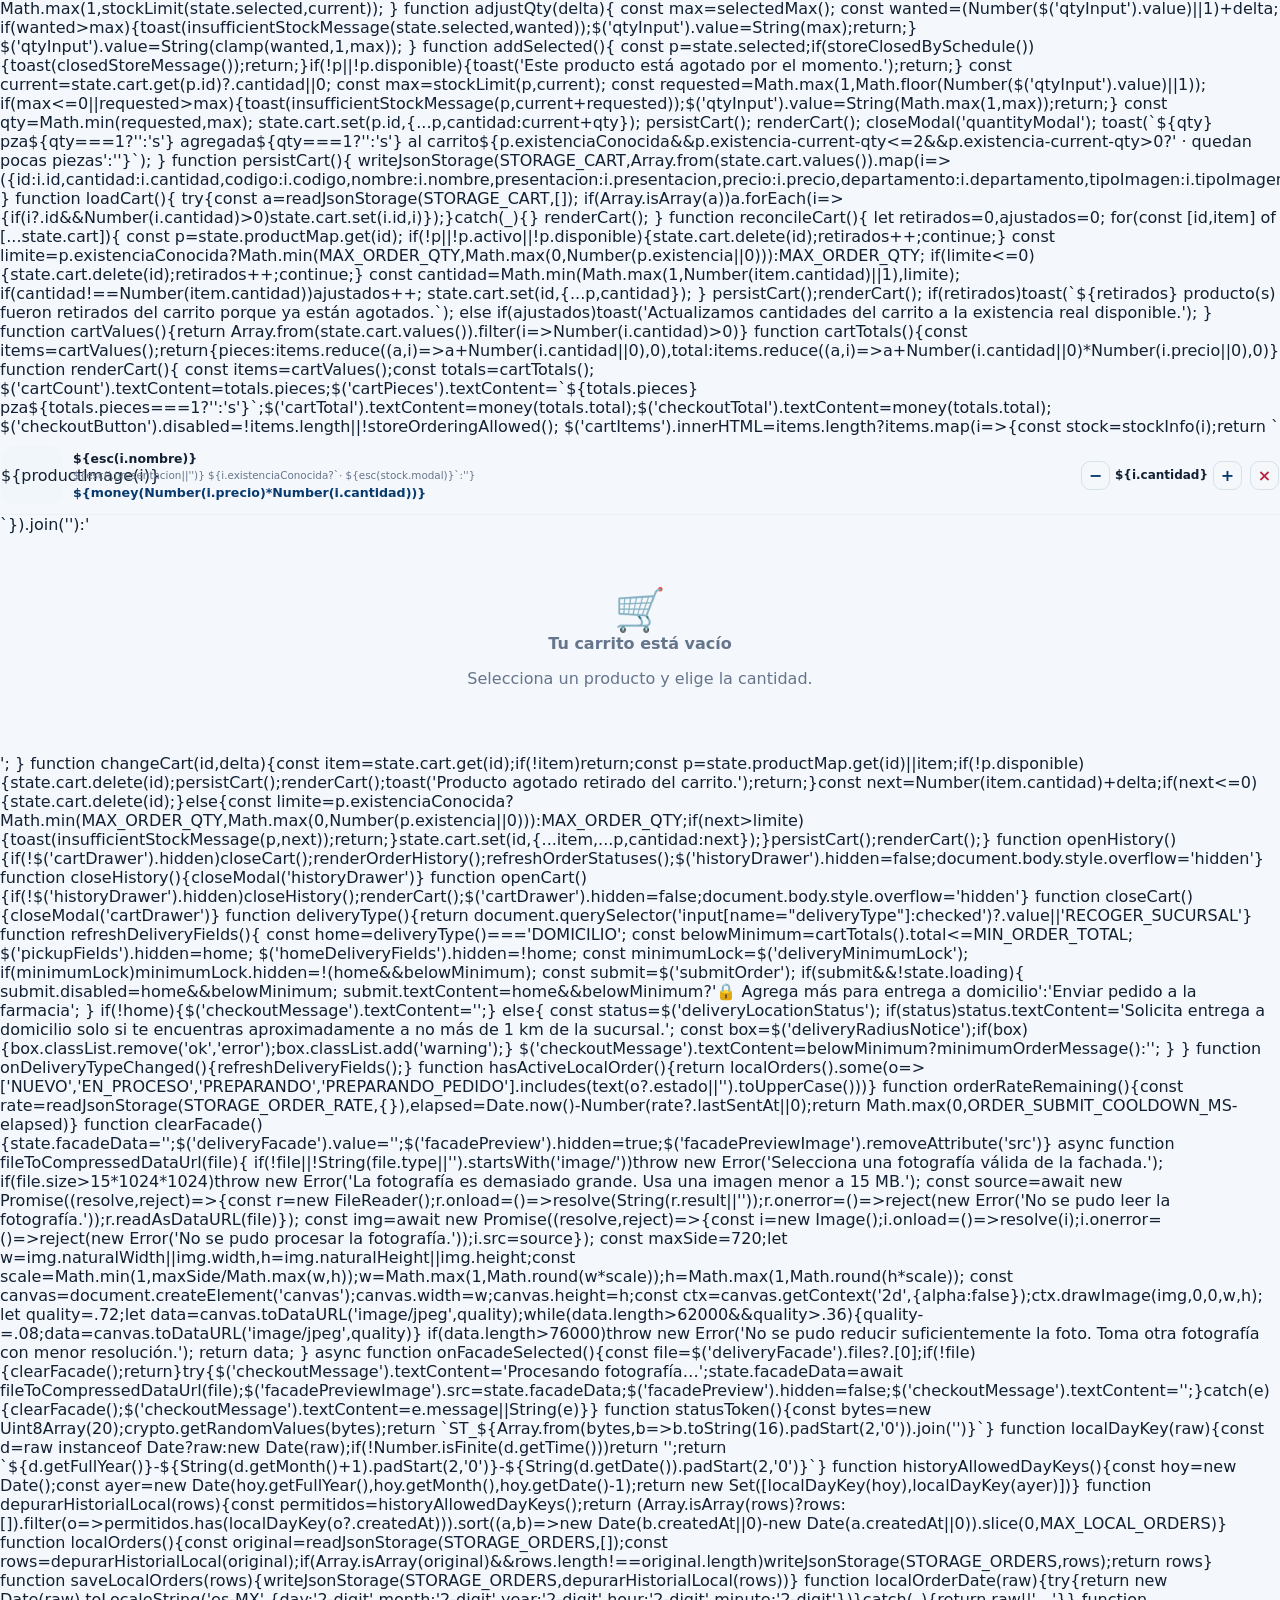
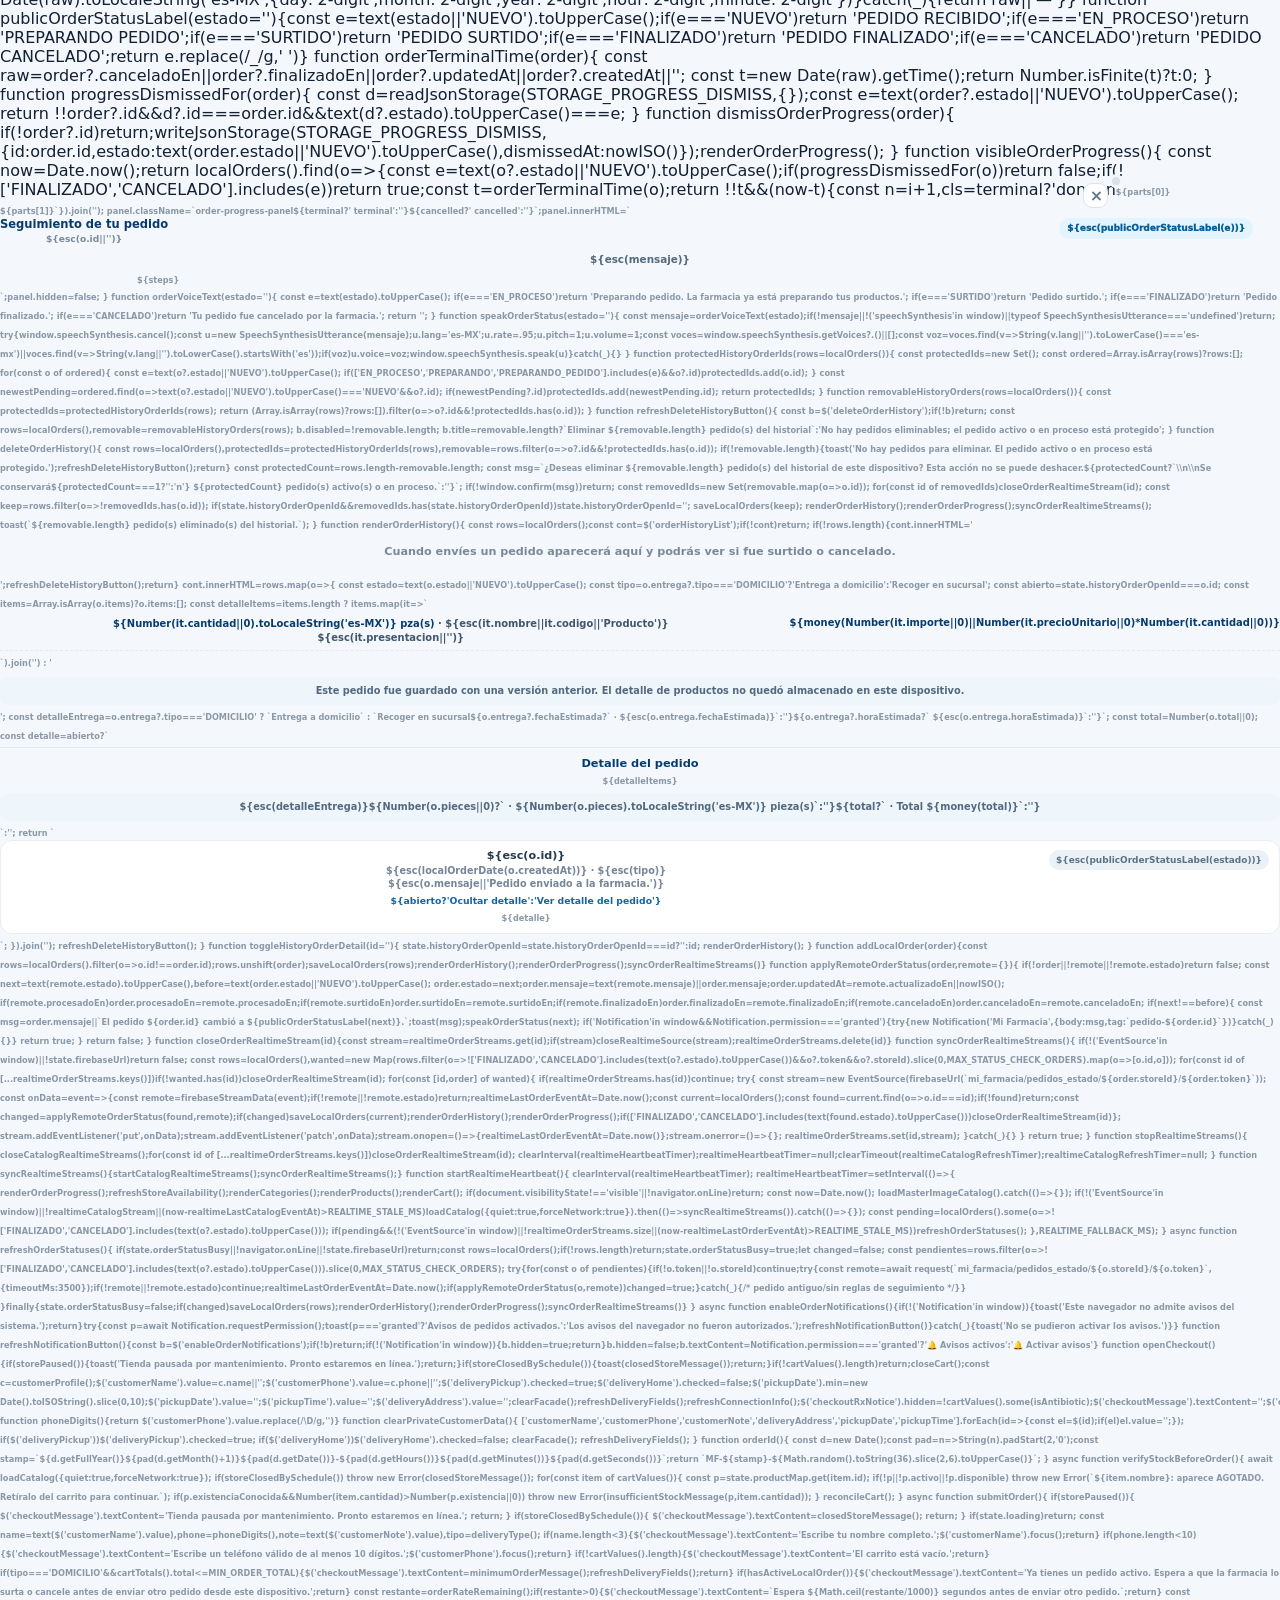
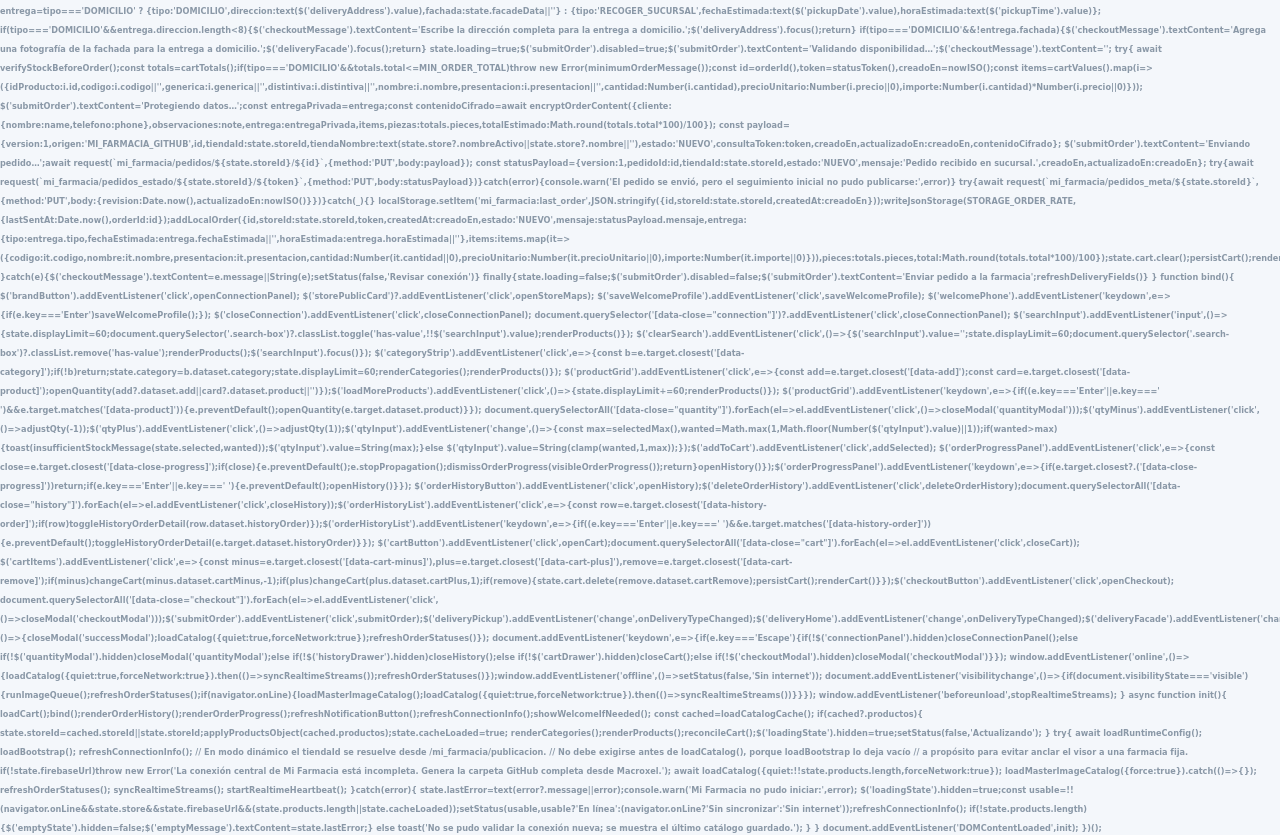
==== commit b8066ca5: "Corregir mínimo únicamente para entrega a domicilio" ====
--- a/docs/index.html
+++ b/docs/index.html
@@ -6,7 +6,7 @@
   <meta name="theme-color" content="#0a4d8c">
   <meta name="description" content="Mi Farmacia: consulta disponibilidad, precios y envía tu pedido a farmacia.">
   <title>Mi Farmacia</title>
-  <meta name="mi-farmacia-build" content="single-file-v2.0.2-pedido-minimo-120">
+  <meta name="mi-farmacia-build" content="single-file-v2.0.3-minimo-solo-domicilio">
   <link rel="icon" type="image/png" href="[data-uri]">
   <style>
 :root{--navy:#073b6f;--blue:#0a5fa8;--blue2:#1677c8;--ink:#122033;--muted:#65758b;--line:#dce5ef;--bg:#f4f7fb;--card:#fff;--ok:#0a8f62;--danger:#bd2543;--shadow:0 18px 45px rgba(15,46,76,.11);--radius:22px;--safe-bottom:max(18px,env(safe-area-inset-bottom))}
@@ -153,7 +153,6 @@
       <div class="drawer-head"><div><small>TU PEDIDO</small><h2 id="cartTitle">Carrito</h2></div><button class="icon-button" type="button" data-close="cart">✕</button></div>
       <div id="cartItems" class="cart-items"></div>
       <div class="cart-summary"><div><span>Productos</span><strong id="cartPieces">0 pzas</strong></div><div class="cart-total"><span>Total estimado</span><strong id="cartTotal">$0.00</strong></div></div>
-      <p style="margin:8px 2px 12px;color:#8a5a00;font-size:.73rem;font-weight:800;line-height:1.4">🚚 Pedido mínimo para compra y entrega a domicilio: <strong>más de $120.00</strong>.</p>
       <button id="checkoutButton" class="btn primary wide" type="button">Finalizar pedido</button>
     </aside>
   </div>
@@ -182,6 +181,10 @@
           </div>
         </div>
         <div id="homeDeliveryFields" class="delivery-section" hidden>
+          <div id="deliveryMinimumLock" class="delivery-radius-notice error" hidden>
+            <strong>🔒 Entrega a domicilio bloqueada</strong>
+            <span>Para entrega a domicilio el pedido debe ser mayor a $120.00. Puedes agregar más productos o elegir recoger en sucursal sin monto mínimo.</span>
+          </div>
           <div id="deliveryRadiusNotice" class="delivery-radius-notice warning">
             <strong>📍 Entrega a domicilio únicamente cerca del establecimiento</strong>
             <span id="deliveryLocationStatus" class="delivery-location-status">Solicita entrega a domicilio solo si te encuentras aproximadamente a no más de 1 km de la sucursal.</span>
@@ -262,7 +265,7 @@
 (() => {
   'use strict';
   const MIN_ORDER_TOTAL = 120;
-  const minimumOrderMessage = () => 'El pedido mínimo es mayor a ' + String.fromCharCode(36) + MIN_ORDER_TOTAL.toFixed(2) + '. Agrega productos hasta superar ese monto.';
+  const minimumOrderMessage = () => 'Para entrega a domicilio el pedido debe ser mayor a ' + String.fromCharCode(36) + MIN_ORDER_TOTAL.toFixed(2) + '. Agrega más productos o selecciona recoger en sucursal.';
   const $ = id => document.getElementById(id);
   const STORAGE_RESOLVER = 'mi_farmacia:resolver:v2';
   const STORAGE_CATALOG = 'mi_farmacia:catalogo:v2';
@@ -1062,13 +1065,22 @@
   function deliveryType(){return document.querySelector('input[name="deliveryType"]:checked')?.value||'RECOGER_SUCURSAL'}
   function refreshDeliveryFields(){
     const home=deliveryType()==='DOMICILIO';
+    const belowMinimum=cartTotals().total<=MIN_ORDER_TOTAL;
     $('pickupFields').hidden=home;
     $('homeDeliveryFields').hidden=!home;
+    const minimumLock=$('deliveryMinimumLock');
+    if(minimumLock)minimumLock.hidden=!(home&&belowMinimum);
+    const submit=$('submitOrder');
+    if(submit&&!state.loading){
+      submit.disabled=home&&belowMinimum;
+      submit.textContent=home&&belowMinimum?'🔒 Agrega más para entrega a domicilio':'Enviar pedido a la farmacia';
+    }
     if(!home){$('checkoutMessage').textContent='';}
     else{
       const status=$('deliveryLocationStatus');
       if(status)status.textContent='Solicita entrega a domicilio solo si te encuentras aproximadamente a no más de 1 km de la sucursal.';
       const box=$('deliveryRadiusNotice');if(box){box.classList.remove('ok','error');box.classList.add('warning');}
+      $('checkoutMessage').textContent=belowMinimum?minimumOrderMessage():'';
     }
   }
   function onDeliveryTypeChanged(){refreshDeliveryFields();}
@@ -1243,7 +1255,7 @@
   }
   async function enableOrderNotifications(){if(!('Notification'in window)){toast('Este navegador no admite avisos del sistema.');return}try{const p=await Notification.requestPermission();toast(p==='granted'?'Avisos de pedidos activados.':'Los avisos del navegador no fueron autorizados.');refreshNotificationButton()}catch(_){toast('No se pudieron activar los avisos.')}}
   function refreshNotificationButton(){const b=$('enableOrderNotifications');if(!b)return;if(!('Notification'in window)){b.hidden=true;return}b.hidden=false;b.textContent=Notification.permission==='granted'?'🔔 Avisos activos':'🔔 Activar avisos'}
-  function openCheckout(){if(storePaused()){toast('Tienda pausada por mantenimiento. Pronto estaremos en línea.');return;}if(storeClosedBySchedule()){toast(closedStoreMessage());return;}if(!cartValues().length)return;if(cartTotals().total<=MIN_ORDER_TOTAL){toast(minimumOrderMessage());return;}closeCart();const c=customerProfile();$('customerName').value=c.name||'';$('customerPhone').value=c.phone||'';$('deliveryPickup').checked=true;$('deliveryHome').checked=false;$('pickupDate').min=new Date().toISOString().slice(0,10);$('pickupDate').value='';$('pickupTime').value='';$('deliveryAddress').value='';clearFacade();refreshDeliveryFields();refreshConnectionInfo();$('checkoutRxNotice').hidden=!cartValues().some(isAntibiotic);$('checkoutMessage').textContent='';$('checkoutModal').hidden=false;document.body.style.overflow='hidden';setTimeout(()=>$(c.name?'customerNote':'customerName').focus(),80);}
+  function openCheckout(){if(storePaused()){toast('Tienda pausada por mantenimiento. Pronto estaremos en línea.');return;}if(storeClosedBySchedule()){toast(closedStoreMessage());return;}if(!cartValues().length)return;closeCart();const c=customerProfile();$('customerName').value=c.name||'';$('customerPhone').value=c.phone||'';$('deliveryPickup').checked=true;$('deliveryHome').checked=false;$('pickupDate').min=new Date().toISOString().slice(0,10);$('pickupDate').value='';$('pickupTime').value='';$('deliveryAddress').value='';clearFacade();refreshDeliveryFields();refreshConnectionInfo();$('checkoutRxNotice').hidden=!cartValues().some(isAntibiotic);$('checkoutMessage').textContent='';$('checkoutModal').hidden=false;document.body.style.overflow='hidden';setTimeout(()=>$(c.name?'customerNote':'customerName').focus(),80);}
   function phoneDigits(){return $('customerPhone').value.replace(/\D/g,'')}
   function clearPrivateCustomerData(){
     ['customerName','customerPhone','customerNote','deliveryAddress','pickupDate','pickupTime'].forEach(id=>{const el=$(id);if(el)el.value='';});
@@ -1267,7 +1279,7 @@
     if(name.length<3){$('checkoutMessage').textContent='Escribe tu nombre completo.';$('customerName').focus();return}
     if(phone.length<10){$('checkoutMessage').textContent='Escribe un teléfono válido de al menos 10 dígitos.';$('customerPhone').focus();return}
     if(!cartValues().length){$('checkoutMessage').textContent='El carrito está vacío.';return}
-    if(cartTotals().total<=MIN_ORDER_TOTAL){$('checkoutMessage').textContent=minimumOrderMessage();return}
+    if(tipo==='DOMICILIO'&&cartTotals().total<=MIN_ORDER_TOTAL){$('checkoutMessage').textContent=minimumOrderMessage();refreshDeliveryFields();return}
     if(hasActiveLocalOrder()){$('checkoutMessage').textContent='Ya tienes un pedido activo. Espera a que la farmacia lo surta o cancele antes de enviar otro pedido desde este dispositivo.';return}
     const restante=orderRateRemaining();if(restante>0){$('checkoutMessage').textContent=`Espera ${Math.ceil(restante/1000)} segundos antes de enviar otro pedido.`;return}
     const entrega=tipo==='DOMICILIO'
@@ -1277,7 +1289,7 @@
     if(tipo==='DOMICILIO'&&!entrega.fachada){$('checkoutMessage').textContent='Agrega una fotografía de la fachada para la entrega a domicilio.';$('deliveryFacade').focus();return}
     state.loading=true;$('submitOrder').disabled=true;$('submitOrder').textContent='Validando disponibilidad…';$('checkoutMessage').textContent='';
     try{
-      await verifyStockBeforeOrder();const totals=cartTotals();if(totals.total<=MIN_ORDER_TOTAL)throw new Error(minimumOrderMessage());const id=orderId(),token=statusToken(),creadoEn=nowISO();const items=cartValues().map(i=>({idProducto:i.id,codigo:i.codigo||'',generica:i.generica||'',distintiva:i.distintiva||'',nombre:i.nombre,presentacion:i.presentacion||'',cantidad:Number(i.cantidad),precioUnitario:Number(i.precio||0),importe:Number(i.cantidad)*Number(i.precio||0)}));
+      await verifyStockBeforeOrder();const totals=cartTotals();if(tipo==='DOMICILIO'&&totals.total<=MIN_ORDER_TOTAL)throw new Error(minimumOrderMessage());const id=orderId(),token=statusToken(),creadoEn=nowISO();const items=cartValues().map(i=>({idProducto:i.id,codigo:i.codigo||'',generica:i.generica||'',distintiva:i.distintiva||'',nombre:i.nombre,presentacion:i.presentacion||'',cantidad:Number(i.cantidad),precioUnitario:Number(i.precio||0),importe:Number(i.cantidad)*Number(i.precio||0)}));
       $('submitOrder').textContent='Protegiendo datos…';const entregaPrivada=entrega;const contenidoCifrado=await encryptOrderContent({cliente:{nombre:name,telefono:phone},observaciones:note,entrega:entregaPrivada,items,piezas:totals.pieces,totalEstimado:Math.round(totals.total*100)/100});
       const payload={version:1,origen:'MI_FARMACIA_GITHUB',id,tiendaId:state.storeId,tiendaNombre:text(state.store?.nombreActivo||state.store?.nombre||''),estado:'NUEVO',consultaToken:token,creadoEn,actualizadoEn:creadoEn,contenidoCifrado};
       $('submitOrder').textContent='Enviando pedido…';await request(`mi_farmacia/pedidos/${state.storeId}/${id}`,{method:'PUT',body:payload});
@@ -1286,7 +1298,7 @@
       try{await request(`mi_farmacia/pedidos_meta/${state.storeId}`,{method:'PUT',body:{revision:Date.now(),actualizadoEn:nowISO()}})}catch(_){}
       localStorage.setItem('mi_farmacia:last_order',JSON.stringify({id,storeId:state.storeId,createdAt:creadoEn}));writeJsonStorage(STORAGE_ORDER_RATE,{lastSentAt:Date.now(),orderId:id});addLocalOrder({id,storeId:state.storeId,token,createdAt:creadoEn,estado:'NUEVO',mensaje:statusPayload.mensaje,entrega:{tipo:entrega.tipo,fechaEstimada:entrega.fechaEstimada||'',horaEstimada:entrega.horaEstimada||''},items:items.map(it=>({codigo:it.codigo,nombre:it.nombre,presentacion:it.presentacion,cantidad:Number(it.cantidad||0),precioUnitario:Number(it.precioUnitario||0),importe:Number(it.importe||0)})),pieces:totals.pieces,total:Math.round(totals.total*100)/100});state.cart.clear();persistCart();renderCart();clearPrivateCustomerData();closeModal('checkoutModal');$('successOrderId').textContent=id;$('successModal').hidden=false;document.body.style.overflow='hidden';refreshOrderStatuses();
     }catch(e){$('checkoutMessage').textContent=e.message||String(e);setStatus(false,'Revisar conexión')}
-    finally{state.loading=false;$('submitOrder').disabled=false;$('submitOrder').textContent='Enviar pedido a la farmacia'}
+    finally{state.loading=false;$('submitOrder').disabled=false;$('submitOrder').textContent='Enviar pedido a la farmacia';refreshDeliveryFields()}
   }
 
 
@@ -2149,13 +2161,22 @@
   function deliveryType(){return document.querySelector('input[name="deliveryType"]:checked')?.value||'RECOGER_SUCURSAL'}
   function refreshDeliveryFields(){
     const home=deliveryType()==='DOMICILIO';
+    const belowMinimum=cartTotals().total<=MIN_ORDER_TOTAL;
     $('pickupFields').hidden=home;
     $('homeDeliveryFields').hidden=!home;
+    const minimumLock=$('deliveryMinimumLock');
+    if(minimumLock)minimumLock.hidden=!(home&&belowMinimum);
+    const submit=$('submitOrder');
+    if(submit&&!state.loading){
+      submit.disabled=home&&belowMinimum;
+      submit.textContent=home&&belowMinimum?'🔒 Agrega más para entrega a domicilio':'Enviar pedido a la farmacia';
+    }
     if(!home){$('checkoutMessage').textContent='';}
     else{
       const status=$('deliveryLocationStatus');
       if(status)status.textContent='Solicita entrega a domicilio solo si te encuentras aproximadamente a no más de 1 km de la sucursal.';
       const box=$('deliveryRadiusNotice');if(box){box.classList.remove('ok','error');box.classList.add('warning');}
+      $('checkoutMessage').textContent=belowMinimum?minimumOrderMessage():'';
     }
   }
   function onDeliveryTypeChanged(){refreshDeliveryFields();}
@@ -2330,7 +2351,7 @@
   }
   async function enableOrderNotifications(){if(!('Notification'in window)){toast('Este navegador no admite avisos del sistema.');return}try{const p=await Notification.requestPermission();toast(p==='granted'?'Avisos de pedidos activados.':'Los avisos del navegador no fueron autorizados.');refreshNotificationButton()}catch(_){toast('No se pudieron activar los avisos.')}}
   function refreshNotificationButton(){const b=$('enableOrderNotifications');if(!b)return;if(!('Notification'in window)){b.hidden=true;return}b.hidden=false;b.textContent=Notification.permission==='granted'?'🔔 Avisos activos':'🔔 Activar avisos'}
-  function openCheckout(){if(storePaused()){toast('Tienda pausada por mantenimiento. Pronto estaremos en línea.');return;}if(storeClosedBySchedule()){toast(closedStoreMessage());return;}if(!cartValues().length)return;if(cartTotals().total<=MIN_ORDER_TOTAL){toast(minimumOrderMessage());return;}closeCart();const c=customerProfile();$('customerName').value=c.name||'';$('customerPhone').value=c.phone||'';$('deliveryPickup').checked=true;$('deliveryHome').checked=false;$('pickupDate').min=new Date().toISOString().slice(0,10);$('pickupDate').value='';$('pickupTime').value='';$('deliveryAddress').value='';clearFacade();refreshDeliveryFields();refreshConnectionInfo();$('checkoutRxNotice').hidden=!cartValues().some(isAntibiotic);$('checkoutMessage').textContent='';$('checkoutModal').hidden=false;document.body.style.overflow='hidden';setTimeout(()=>$(c.name?'customerNote':'customerName').focus(),80);}
+  function openCheckout(){if(storePaused()){toast('Tienda pausada por mantenimiento. Pronto estaremos en línea.');return;}if(storeClosedBySchedule()){toast(closedStoreMessage());return;}if(!cartValues().length)return;closeCart();const c=customerProfile();$('customerName').value=c.name||'';$('customerPhone').value=c.phone||'';$('deliveryPickup').checked=true;$('deliveryHome').checked=false;$('pickupDate').min=new Date().toISOString().slice(0,10);$('pickupDate').value='';$('pickupTime').value='';$('deliveryAddress').value='';clearFacade();refreshDeliveryFields();refreshConnectionInfo();$('checkoutRxNotice').hidden=!cartValues().some(isAntibiotic);$('checkoutMessage').textContent='';$('checkoutModal').hidden=false;document.body.style.overflow='hidden';setTimeout(()=>$(c.name?'customerNote':'customerName').focus(),80);}
   function phoneDigits(){return $('customerPhone').value.replace(/\D/g,'')}
   function clearPrivateCustomerData(){
     ['customerName','customerPhone','customerNote','deliveryAddress','pickupDate','pickupTime'].forEach(id=>{const el=$(id);if(el)el.value='';});
@@ -2354,7 +2375,7 @@
     if(name.length<3){$('checkoutMessage').textContent='Escribe tu nombre completo.';$('customerName').focus();return}
     if(phone.length<10){$('checkoutMessage').textContent='Escribe un teléfono válido de al menos 10 dígitos.';$('customerPhone').focus();return}
     if(!cartValues().length){$('checkoutMessage').textContent='El carrito está vacío.';return}
-    if(cartTotals().total<=MIN_ORDER_TOTAL){$('checkoutMessage').textContent=minimumOrderMessage();return}
+    if(tipo==='DOMICILIO'&&cartTotals().total<=MIN_ORDER_TOTAL){$('checkoutMessage').textContent=minimumOrderMessage();refreshDeliveryFields();return}
     if(hasActiveLocalOrder()){$('checkoutMessage').textContent='Ya tienes un pedido activo. Espera a que la farmacia lo surta o cancele antes de enviar otro pedido desde este dispositivo.';return}
     const restante=orderRateRemaining();if(restante>0){$('checkoutMessage').textContent=`Espera ${Math.ceil(restante/1000)} segundos antes de enviar otro pedido.`;return}
     const entrega=tipo==='DOMICILIO'
@@ -2364,7 +2385,7 @@
     if(tipo==='DOMICILIO'&&!entrega.fachada){$('checkoutMessage').textContent='Agrega una fotografía de la fachada para la entrega a domicilio.';$('deliveryFacade').focus();return}
     state.loading=true;$('submitOrder').disabled=true;$('submitOrder').textContent='Validando disponibilidad…';$('checkoutMessage').textContent='';
     try{
-      await verifyStockBeforeOrder();const totals=cartTotals();if(totals.total<=MIN_ORDER_TOTAL)throw new Error(minimumOrderMessage());const id=orderId(),token=statusToken(),creadoEn=nowISO();const items=cartValues().map(i=>({idProducto:i.id,codigo:i.codigo||'',generica:i.generica||'',distintiva:i.distintiva||'',nombre:i.nombre,presentacion:i.presentacion||'',cantidad:Number(i.cantidad),precioUnitario:Number(i.precio||0),importe:Number(i.cantidad)*Number(i.precio||0)}));
+      await verifyStockBeforeOrder();const totals=cartTotals();if(tipo==='DOMICILIO'&&totals.total<=MIN_ORDER_TOTAL)throw new Error(minimumOrderMessage());const id=orderId(),token=statusToken(),creadoEn=nowISO();const items=cartValues().map(i=>({idProducto:i.id,codigo:i.codigo||'',generica:i.generica||'',distintiva:i.distintiva||'',nombre:i.nombre,presentacion:i.presentacion||'',cantidad:Number(i.cantidad),precioUnitario:Number(i.precio||0),importe:Number(i.cantidad)*Number(i.precio||0)}));
       $('submitOrder').textContent='Protegiendo datos…';const entregaPrivada=entrega;const contenidoCifrado=await encryptOrderContent({cliente:{nombre:name,telefono:phone},observaciones:note,entrega:entregaPrivada,items,piezas:totals.pieces,totalEstimado:Math.round(totals.total*100)/100});
       const payload={version:1,origen:'MI_FARMACIA_GITHUB',id,tiendaId:state.storeId,tiendaNombre:text(state.store?.nombreActivo||state.store?.nombre||''),estado:'NUEVO',consultaToken:token,creadoEn,actualizadoEn:creadoEn,contenidoCifrado};
       $('submitOrder').textContent='Enviando pedido…';await request(`mi_farmacia/pedidos/${state.storeId}/${id}`,{method:'PUT',body:payload});
@@ -2373,7 +2394,7 @@
       try{await request(`mi_farmacia/pedidos_meta/${state.storeId}`,{method:'PUT',body:{revision:Date.now(),actualizadoEn:nowISO()}})}catch(_){}
       localStorage.setItem('mi_farmacia:last_order',JSON.stringify({id,storeId:state.storeId,createdAt:creadoEn}));writeJsonStorage(STORAGE_ORDER_RATE,{lastSentAt:Date.now(),orderId:id});addLocalOrder({id,storeId:state.storeId,token,createdAt:creadoEn,estado:'NUEVO',mensaje:statusPayload.mensaje,entrega:{tipo:entrega.tipo,fechaEstimada:entrega.fechaEstimada||'',horaEstimada:entrega.horaEstimada||''},items:items.map(it=>({codigo:it.codigo,nombre:it.nombre,presentacion:it.presentacion,cantidad:Number(it.cantidad||0),precioUnitario:Number(it.precioUnitario||0),importe:Number(it.importe||0)})),pieces:totals.pieces,total:Math.round(totals.total*100)/100});state.cart.clear();persistCart();renderCart();clearPrivateCustomerData();closeModal('checkoutModal');$('successOrderId').textContent=id;$('successModal').hidden=false;document.body.style.overflow='hidden';refreshOrderStatuses();
     }catch(e){$('checkoutMessage').textContent=e.message||String(e);setStatus(false,'Revisar conexión')}
-    finally{state.loading=false;$('submitOrder').disabled=false;$('submitOrder').textContent='Enviar pedido a la farmacia'}
+    finally{state.loading=false;$('submitOrder').disabled=false;$('submitOrder').textContent='Enviar pedido a la farmacia';refreshDeliveryFields()}
   }
 
 
